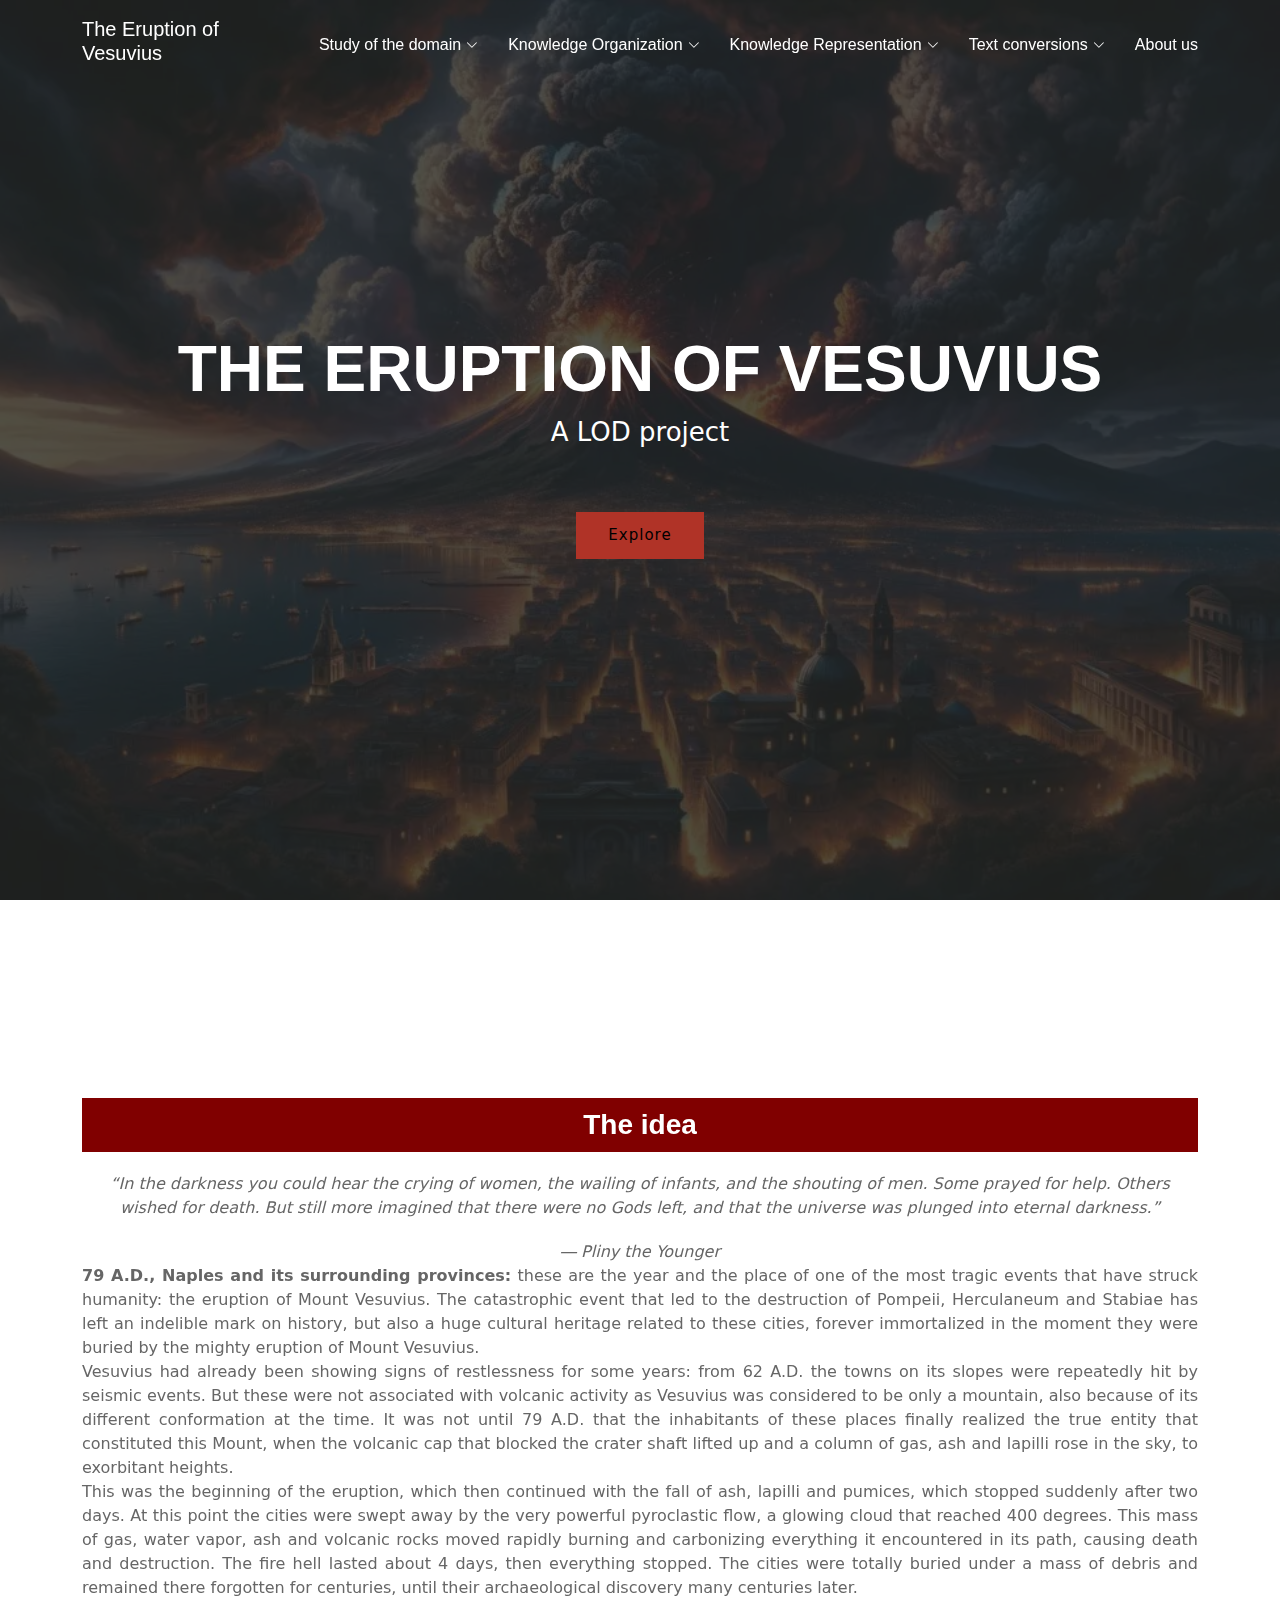
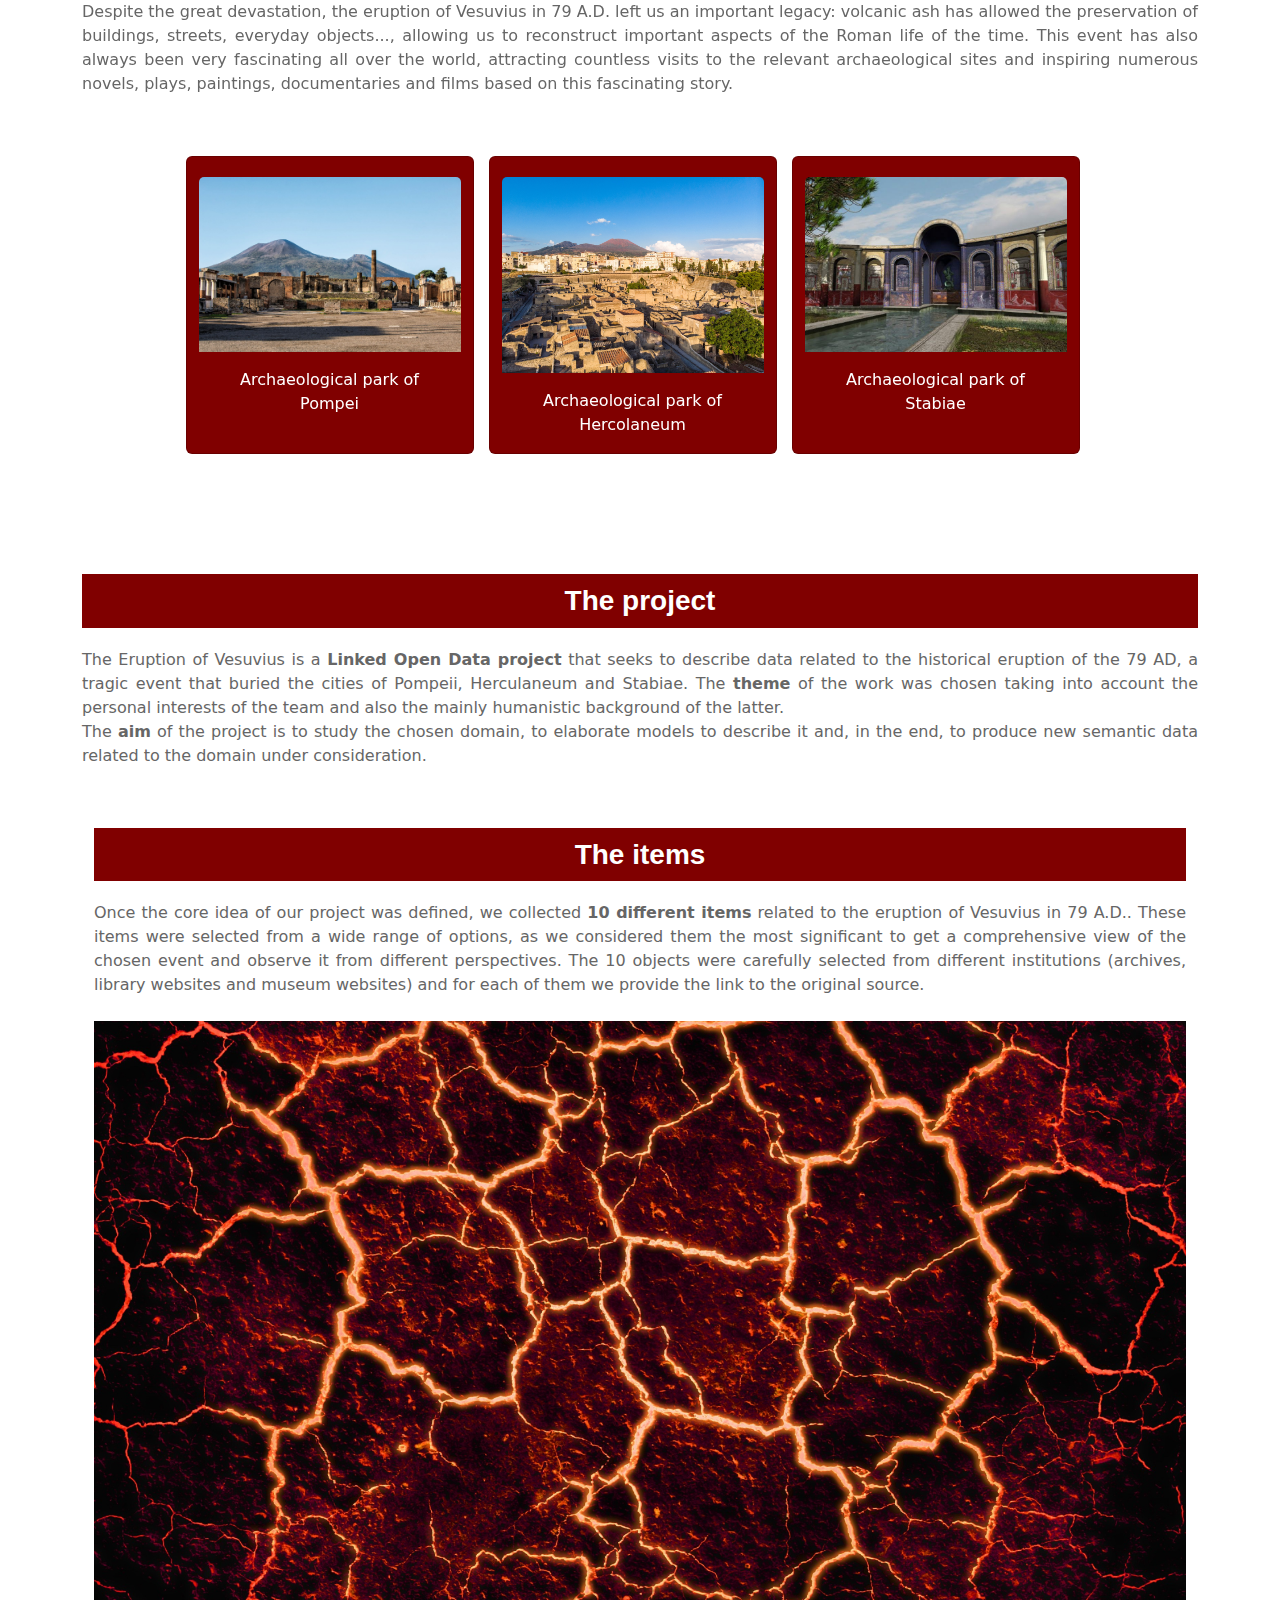
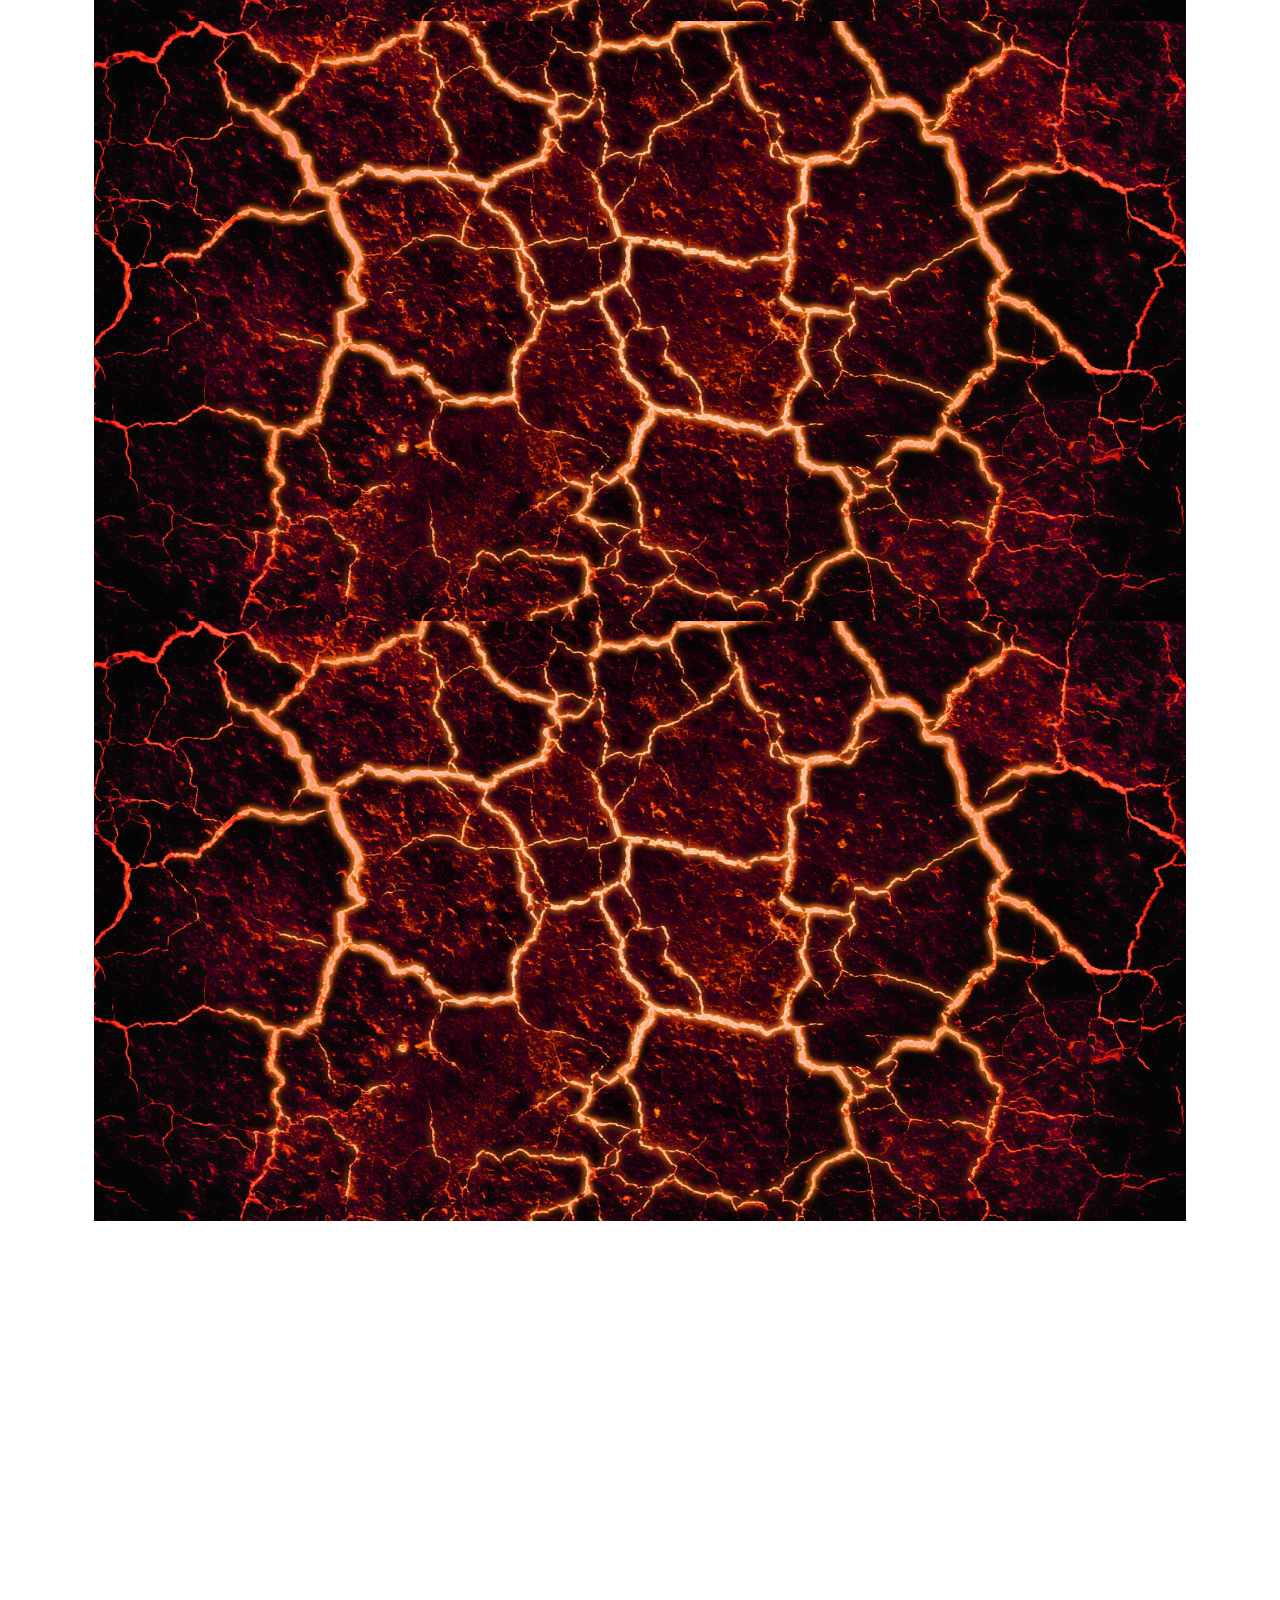
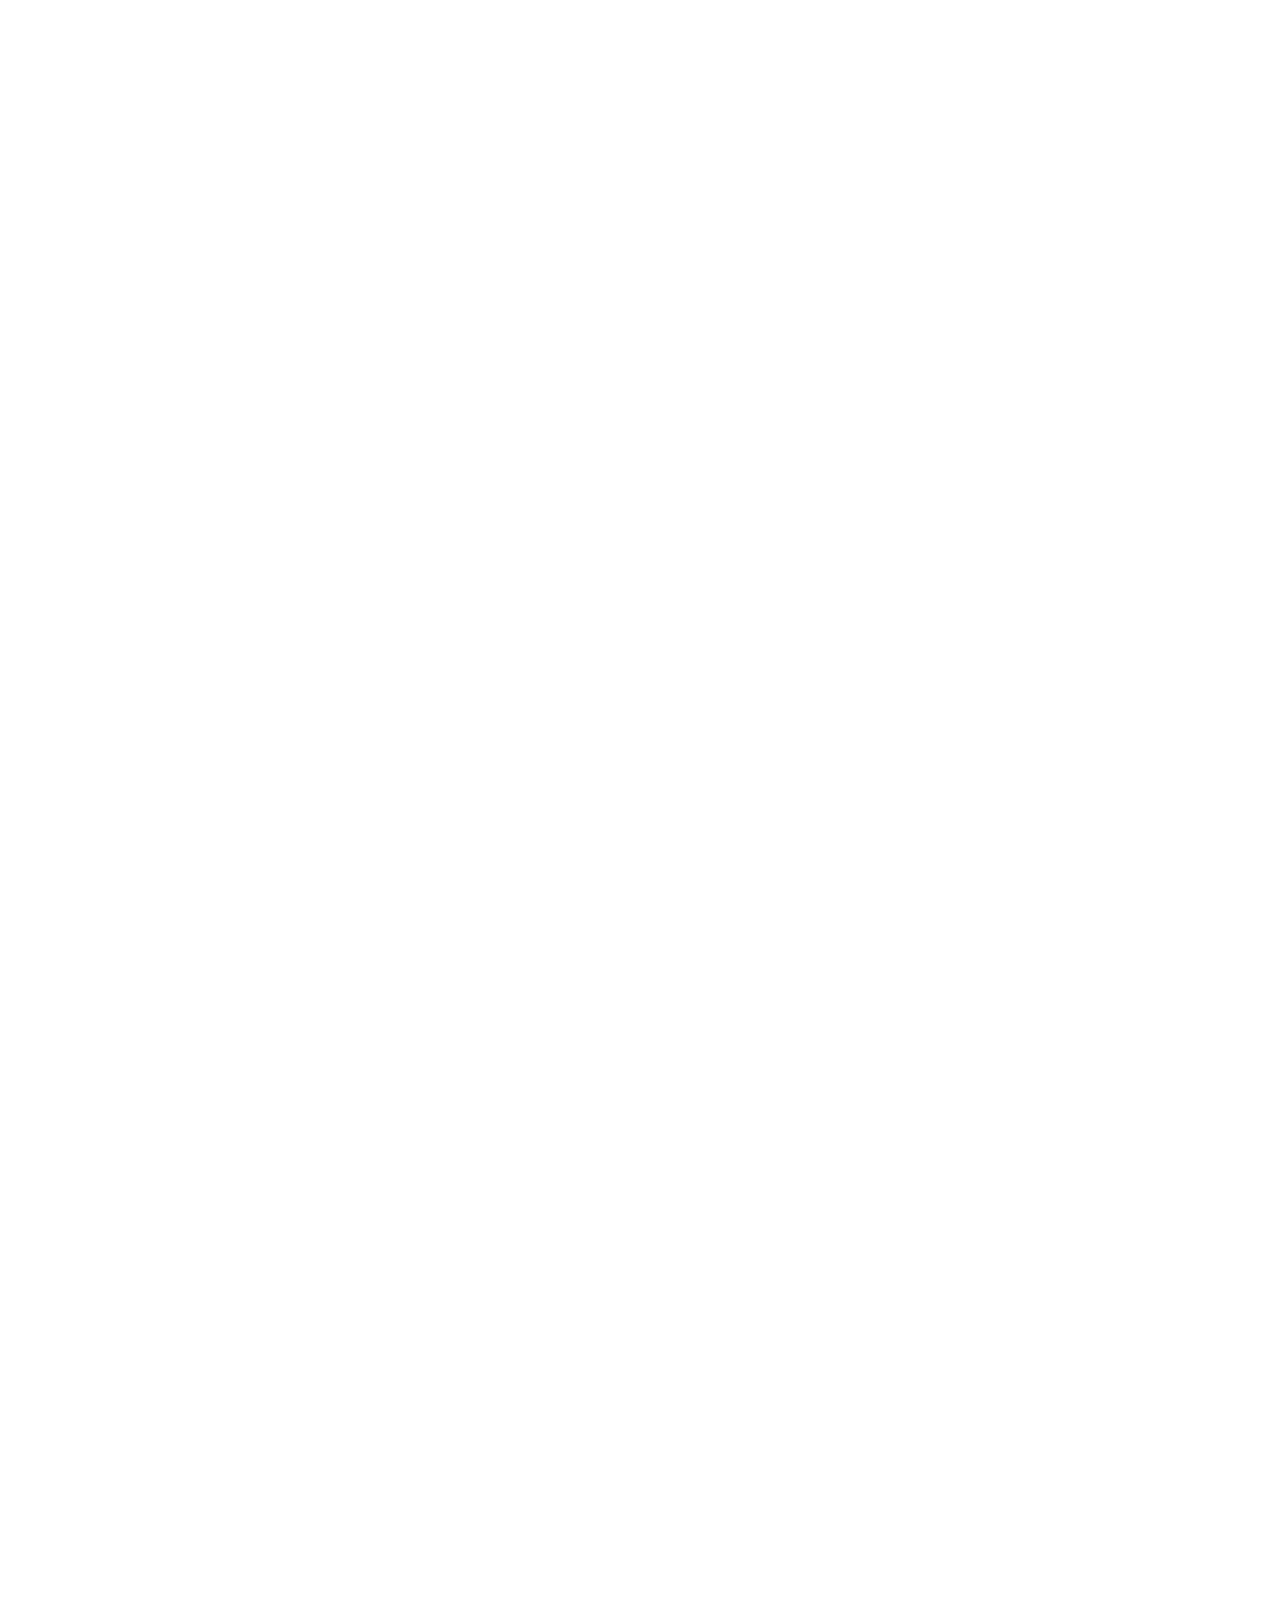
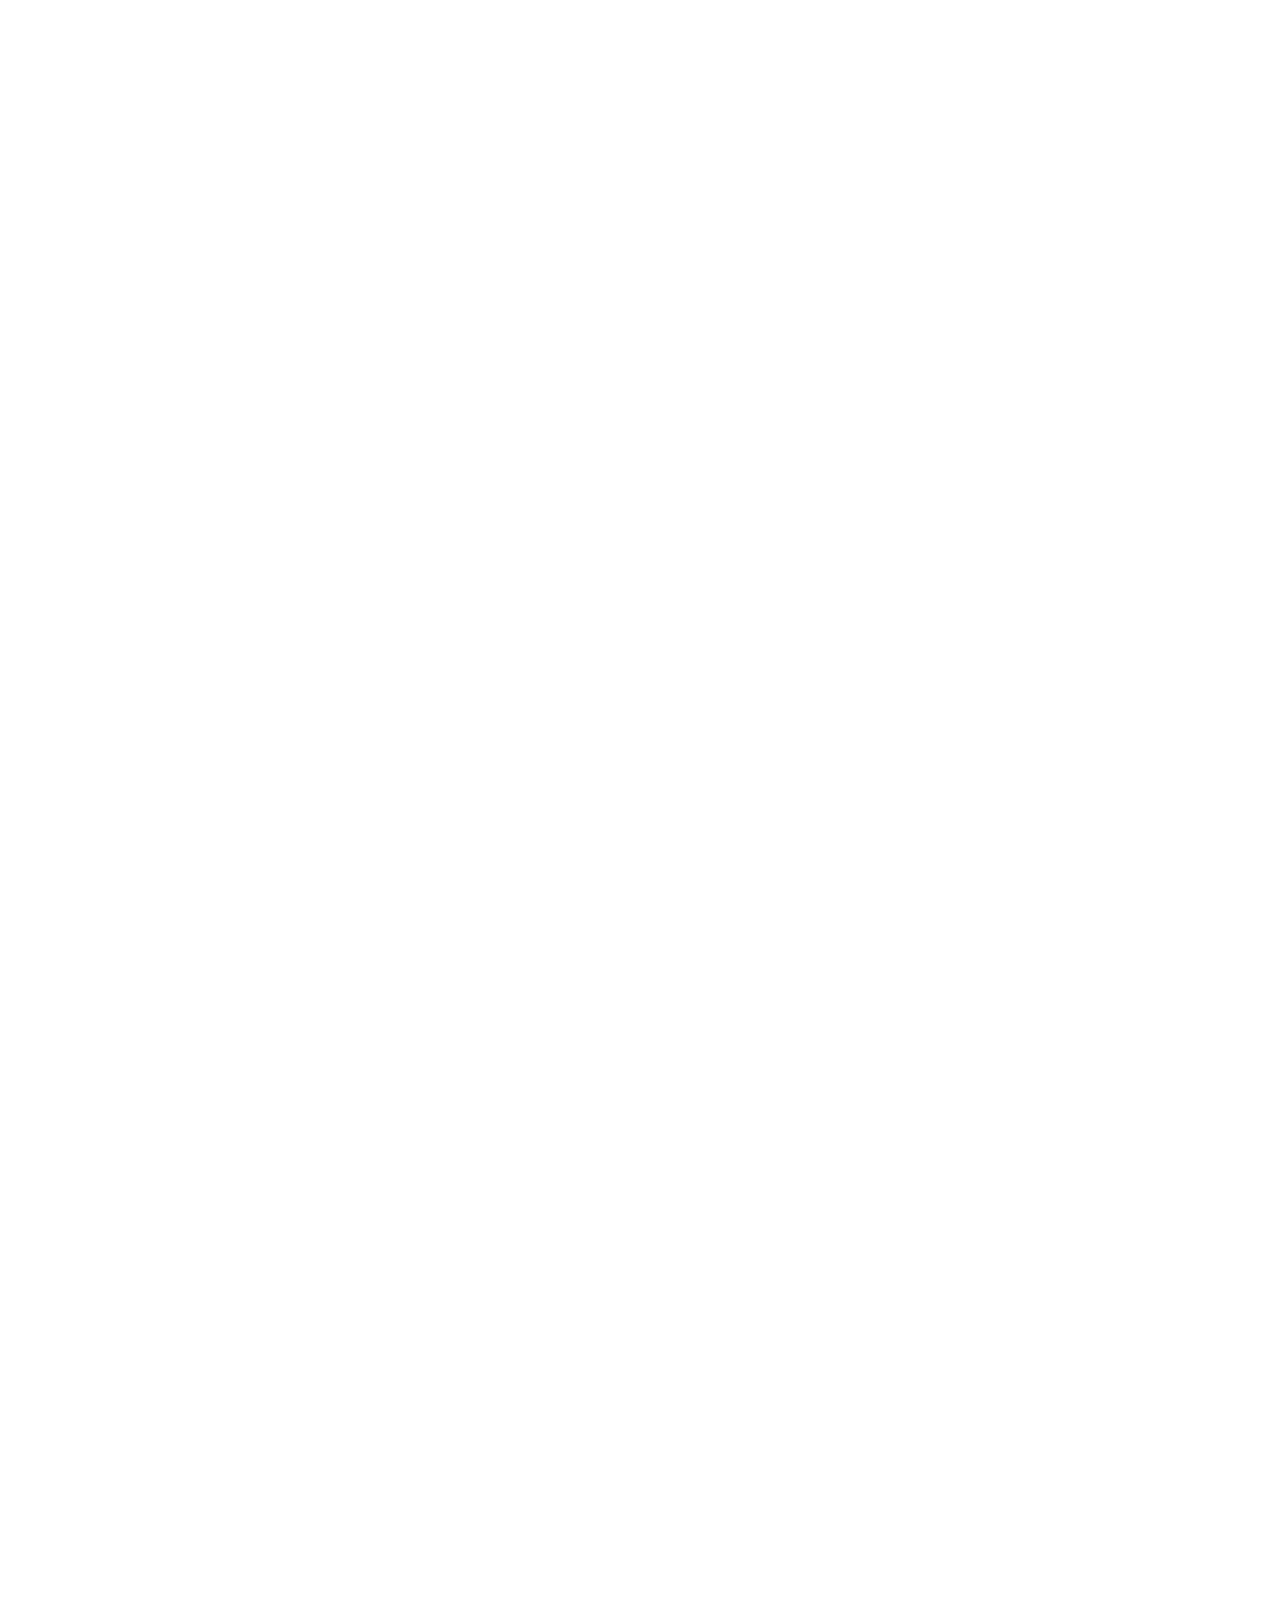
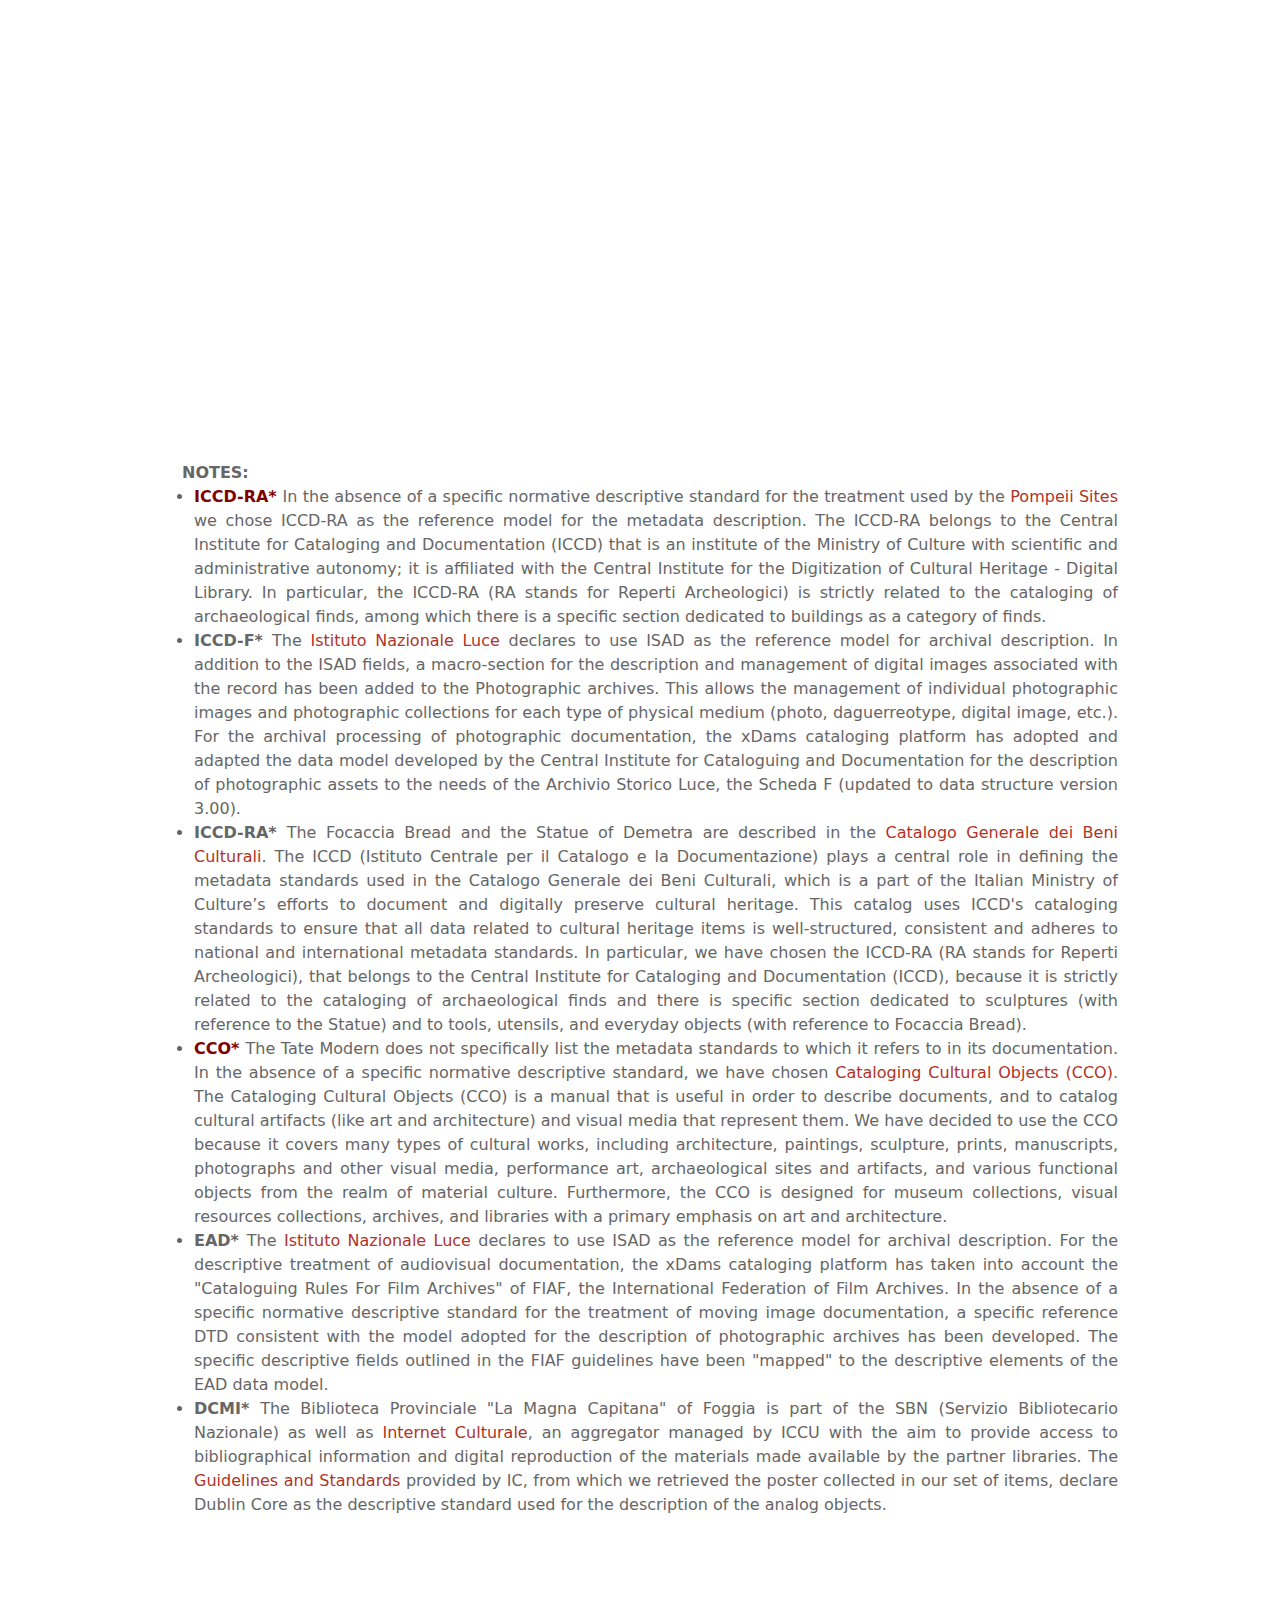
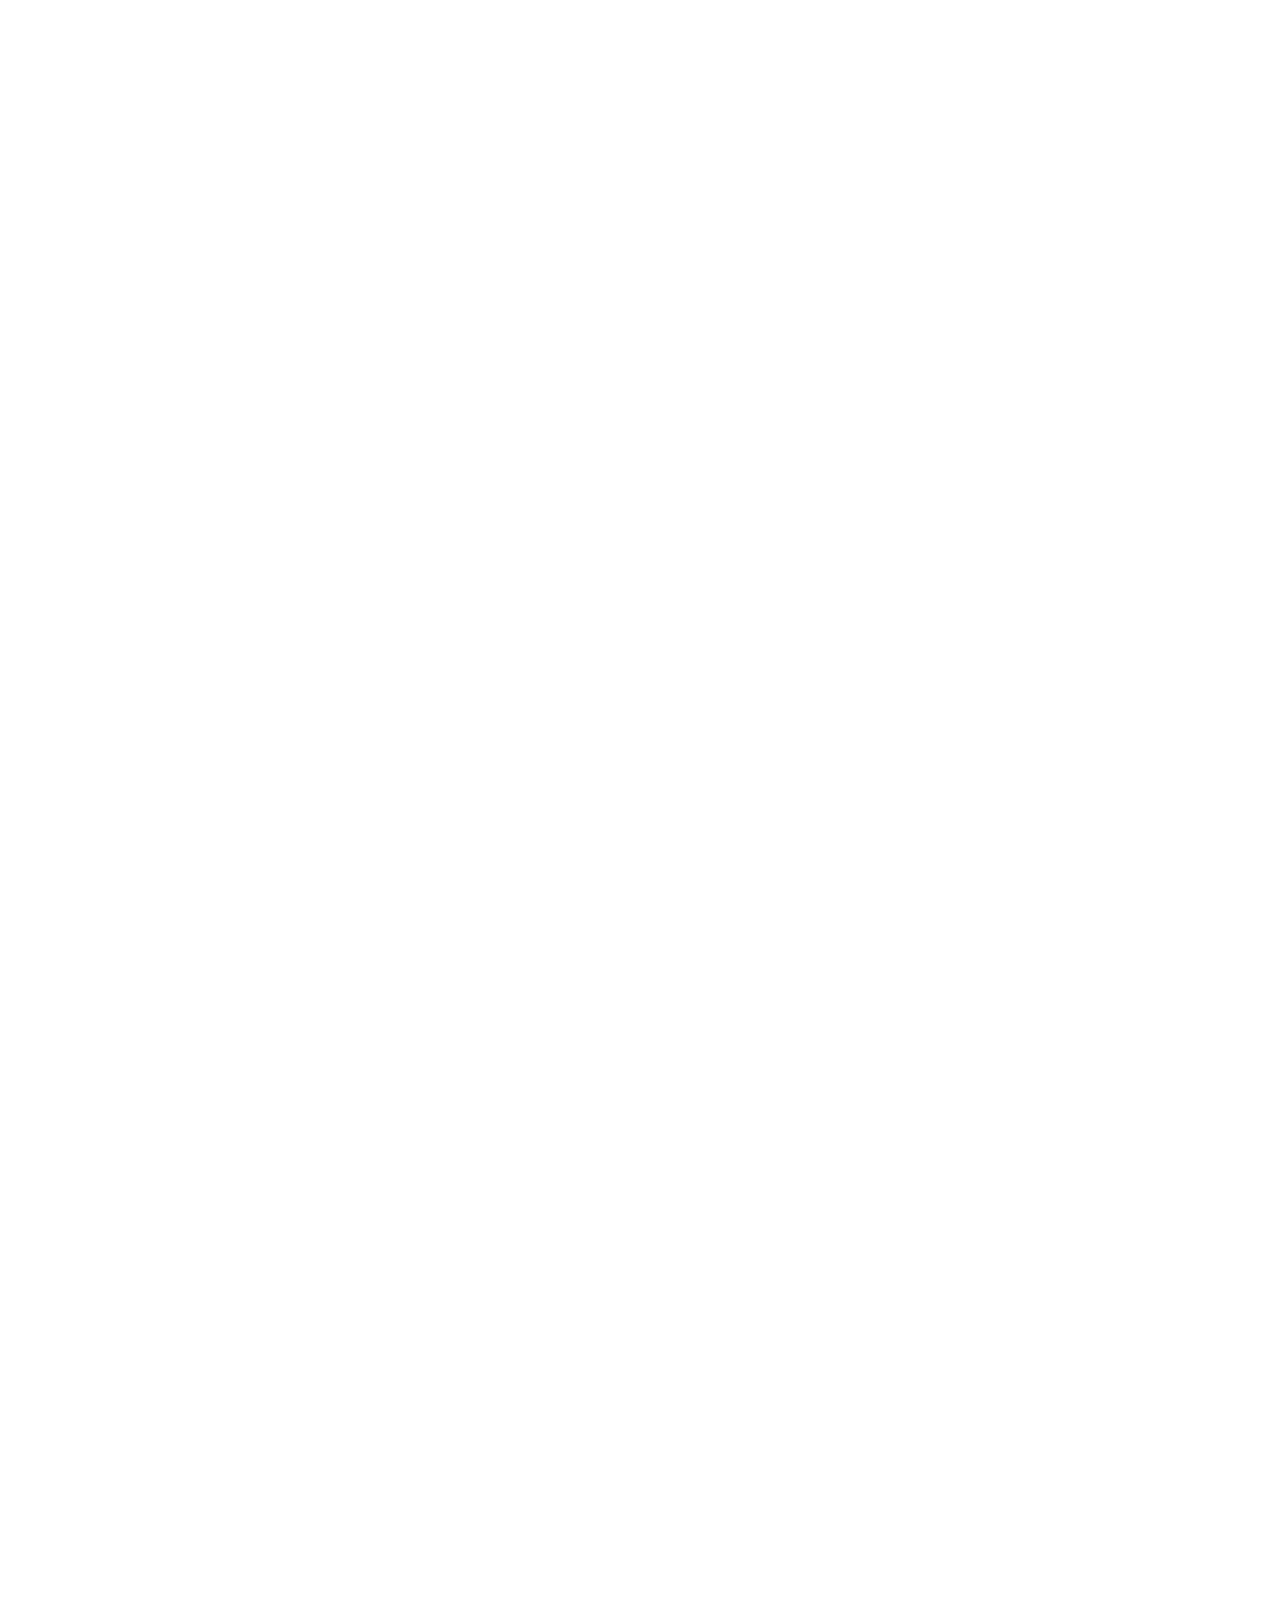
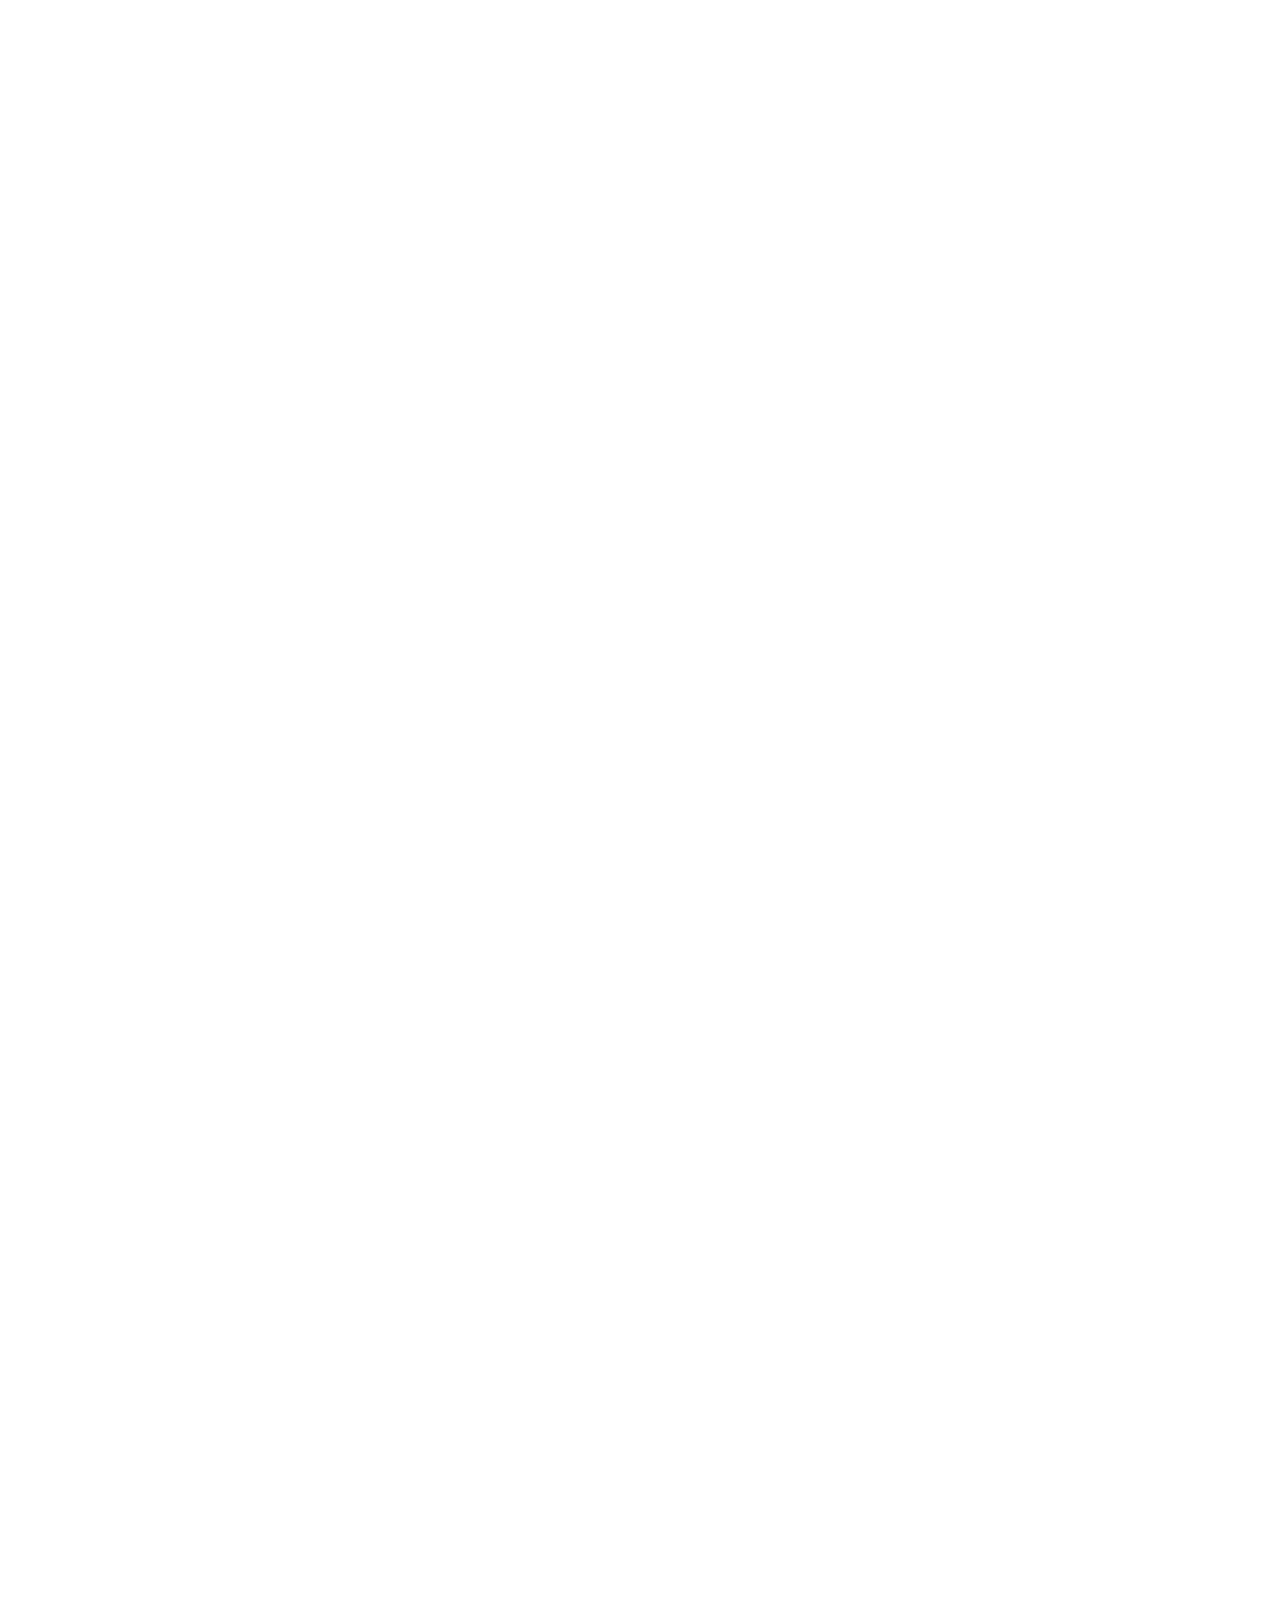
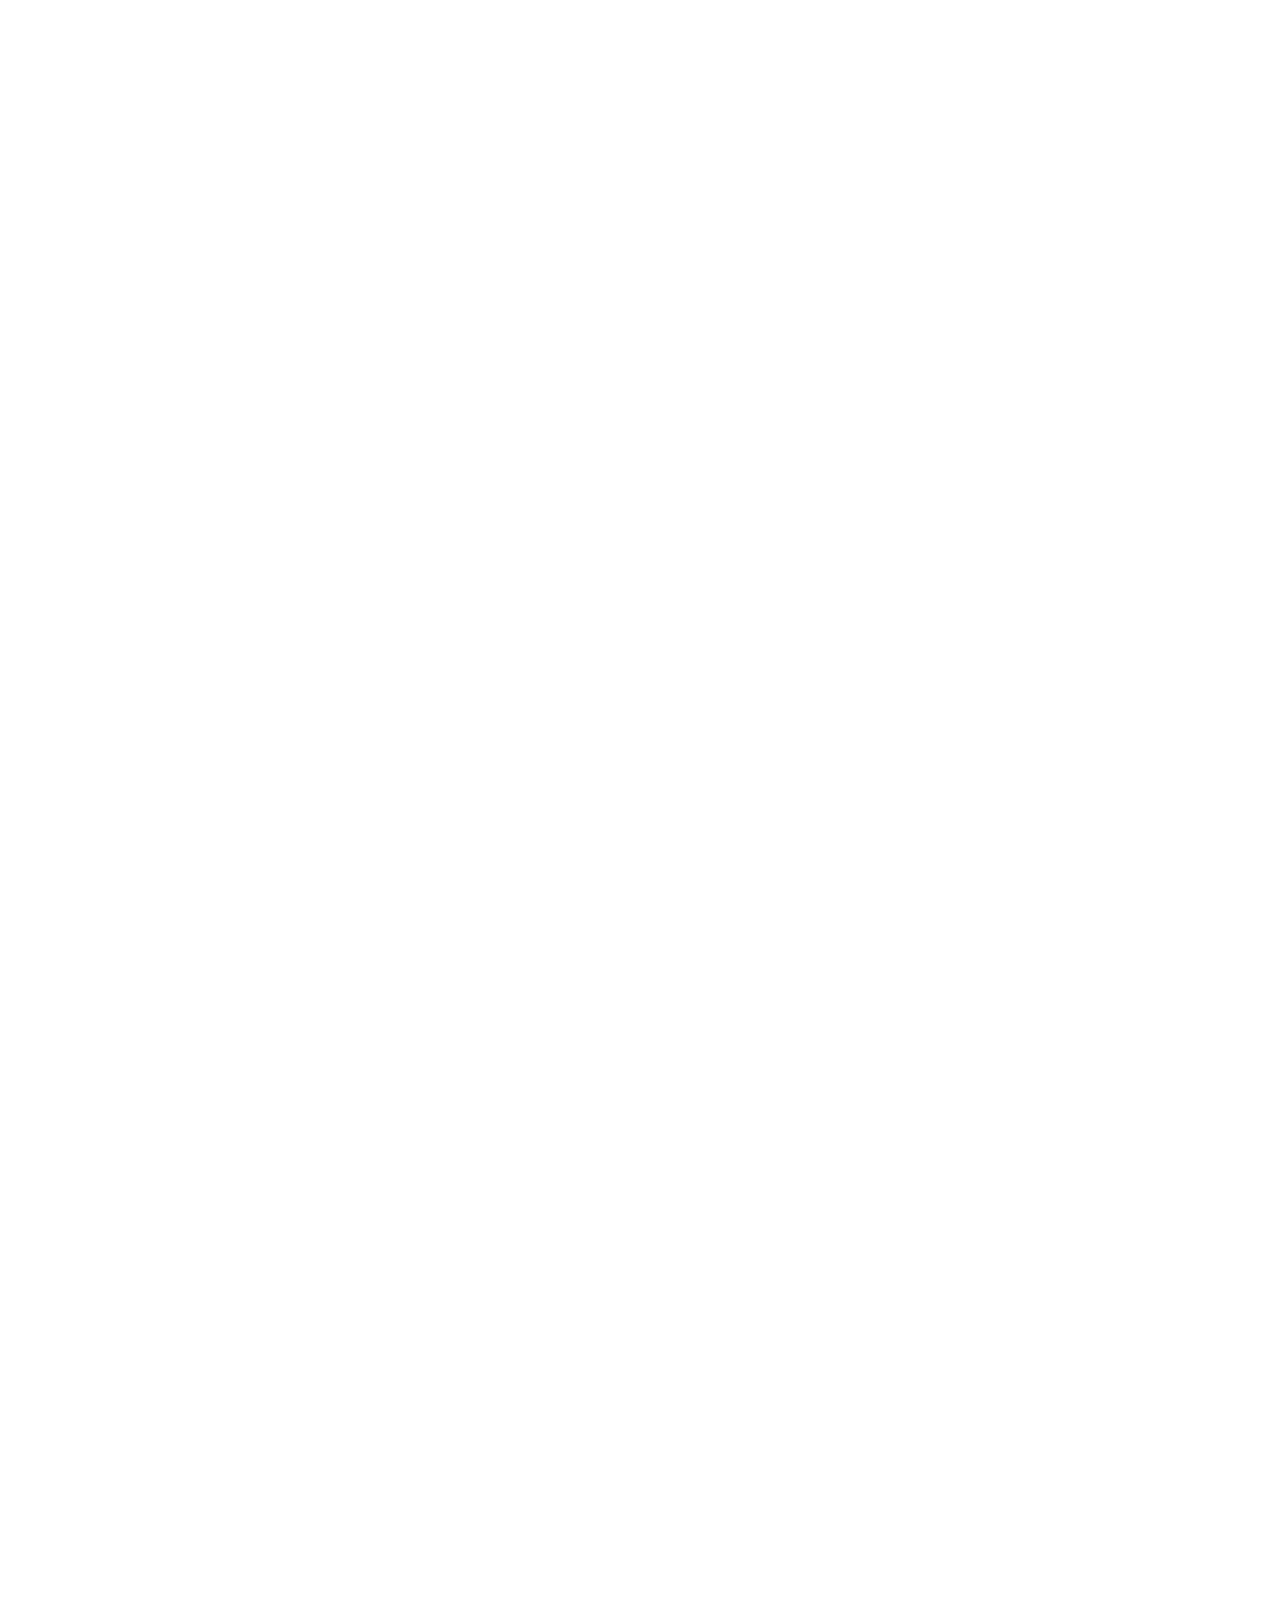
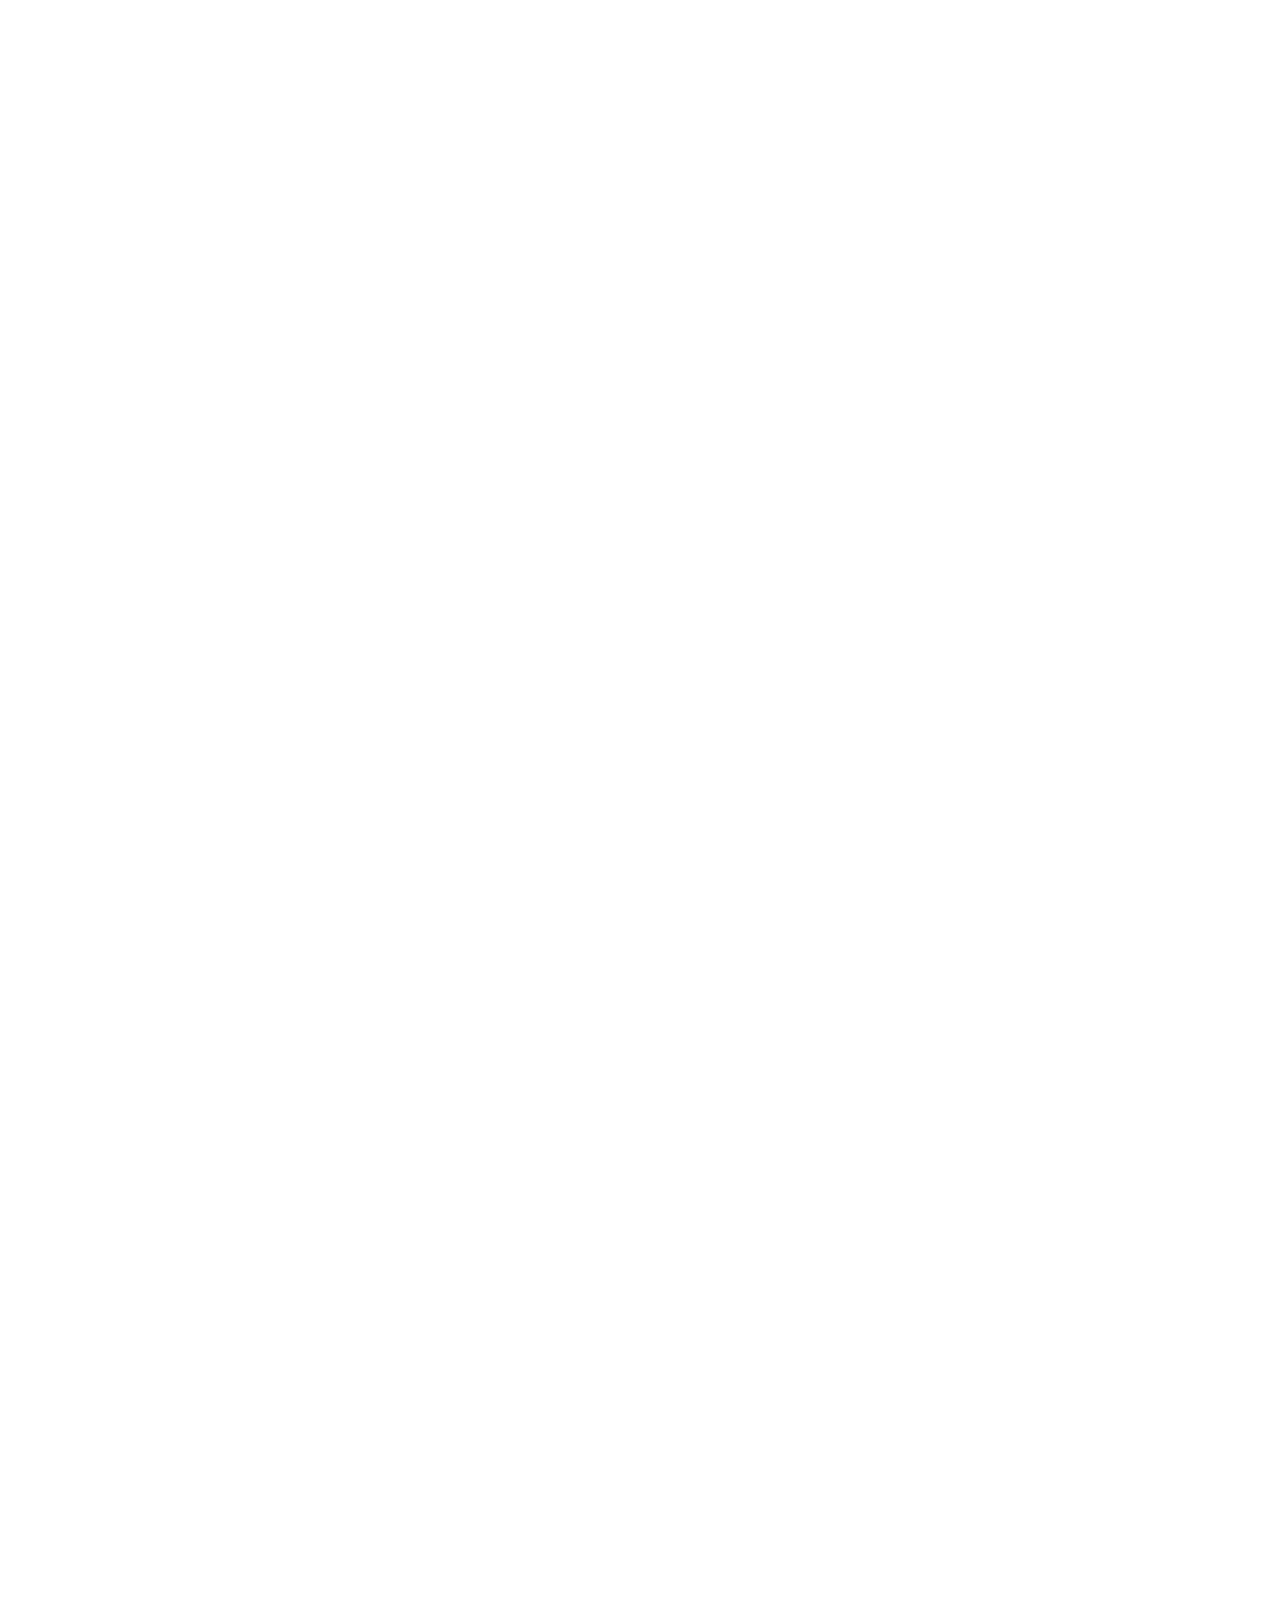
==== index.html @ 5dc84438 "sfondo" ====
<!DOCTYPE html>
<html lang="en">

<head>
  <meta charset="utf-8">
  <meta content="width=device-width, initial-scale=1.0" name="viewport">
  <title>Index - Imperial Bootstrap Template</title>
  <meta name="description" content="">
  <meta name="keywords" content="">

  <!-- Favicons -->
  <link href="bootstrap_template/assets/img/vapple-touch-icon.png" rel="icon">
  <link href="bootstrap_template/assets/img/vapple-touch-icon.png" rel="apple-touch-icon">

  <!-- Fonts -->
  <link href="https://fonts.googleapis.com" rel="preconnect">
  <link href="https://fonts.gstatic.com" rel="preconnect" crossorigin>
  <link rel="stylesheet" href="https://fonts.googleapis.com/css2?family=Material+Symbols+Outlined:opsz,wght,FILL,GRAD@20..48,100..700,0..1,-50..200" rel="stylesheet" />

  <!-- Includi qui Font Awesome -->
  <link rel="stylesheet" href="https://cdnjs.cloudflare.com/ajax/libs/font-awesome/5.15.3/css/all.min.css">

  <!-- Altri CSS o link che vuoi includere -->
  <link rel="stylesheet" href="styles.css">
  <!-- Vendor CSS Files -->
  <link href="bootstrap_template/assets/vendor/bootstrap/css/bootstrap.min.css" rel="stylesheet">
  <link href="bootstrap_template/assets/vendor/bootstrap-icons/bootstrap-icons.css" rel="stylesheet">
  <link href="bootstrap_template/assets/vendor/aos/aos.css" rel="stylesheet">
  <link href="bootstrap_template/assets/vendor/glightbox/css/glightbox.min.css" rel="stylesheet">
  <link href="bootstrap_template/assets/vendor/swiper/swiper-bundle.min.css" rel="stylesheet">

  <!-- Main CSS File -->
  <link href="bootstrap_template/assets/css/main.css" rel="stylesheet">

  <!-- =======================================================
  * Template Name: Imperial
  * Template URL: https://bootstrapmade.com/imperial-free-onepage-bootstrap-theme/
  * Updated: Aug 07 2024 with Bootstrap v5.3.3
  * Author: BootstrapMade.com
  * License: https://bootstrapmade.com/license/
  ======================================================== -->
</head>

<body class="index-page">

  <header id="header" class="header d-flex align-items-center fixed-top">
    <div class="container-fluid container-xl position-relative d-flex align-items-center justify-content-between">

      <a href="index.html" class="logo d-flex align-items-center">
        <!-- Uncomment the line below if you also wish to use an image logo -->
        <!-- <img src="assets/img/.png" alt="Logo eruption of Vesuvius"> -->
        <h5 class="sitename">The Eruption of Vesuvius</h5>
      </a>

      <nav id="navmenu" class="navmenu">
        <ul>
          <li class="dropdown"><a href="#about"><span id="studyofthedomain">Study of the domain</span> <i class="bi bi-chevron-down toggle-dropdown"></i></a>
            <ul>
              <li><a href="#theidea">The idea</a></li>
              <li><a href="#theproject">The project</a></li>
              <li><a href="#theitems">The items</a></li>
            </ul>
          </li>
          <li class="dropdown"><a href="#knowledge-organization"><span>Knowledge Organization</span> <i class="bi bi-chevron-down toggle-dropdown"></i></a>
            <ul>
              <li><a href="#our-legend">Conceptual map</a></li>
              <li><a href="#er-model">ER model</a></li>
              <li><a href="#metadata-analysis">Metadata analysis</a></li>
              <li><a href="#metadata-alignment">Metadata alignment</a></li>
              <li><a href="#theoretical-model">Theoretical model</a></li>
              <li><a href="#enhanced-er-model">Enhanced ER model</a></li>
              <li><a href="#conceptual-model">Conceptual model</a></li>
            </ul>
          </li>
          <li class="dropdown"><a href="#knowledge-representation-sec"><span>Knowledge Representation</span> <i class="bi bi-chevron-down toggle-dropdown"></i></a>
            <ul>
              <li><a href="#items-description">Items description</a></li>
              <li><a href="#rdf-production">RDF production</a></li>
              <li><a href="#rdf-visualization">RDF visualization</a></li>
            </ul>
          </li>
          <li class="dropdown"><a href="#text-conversions"><span>Text conversions</span> <i class="bi bi-chevron-down toggle-dropdown"></i></a>
            <ul>
              <li><a href="#xml-tei">XML/TEI</a></li>
              <li><a href="#xml-to-html">XML to HTML</a></li>
              <li><a href="#xml-to-rdf">XML to RDF</a></li>
            </ul>
          </li>
          <li><a href="#about-us">About us</a></li>
        </ul>
        <i class="mobile-nav-toggle d-xl-none bi bi-list"></i>
      </nav>

    </div>
  </header>

  <main class="main">

    <!-- Hero Section -->
    <section id="hero" class="hero section dark-background">

      <img src="bootstrap_template/assets\img\vesuviuseruption1.jpg" class="hero-bg" alt="" data-aos="fade-in">

      <div class="container text-center" data-aos="fade-up" data-aos-delay="100">
        <h2>THE ERUPTION OF VESUVIUS</h2>
        <p>A LOD project</p>
        <div>
          <a href="#about" class="cta-btn">Explore</a>
        </div>
      </div>

    </section><!-- /Hero Section -->

    <!-- About Section -->
    <section id="about" class="about section">

      <!-- Section Title -->
      <div class="container section-title" data-aos="fade-up" id="#studyofthedomain">
        <h2><b>STUDY OF THE DOMAIN</b></h2>
      </div><!-- End Section Title -->
      <!-- Section Title -->
      <div class="container section-title" id="theidea">
        <h3 style="background-color: #800000; color: white; padding: 10px; text-align: center;"> <b>The idea</b></h3>
        
        <!-- Citazione centrata con spazio rispetto al titolo -->
        <p style="text-align: center; margin-top: 20px; margin-bottom: 20px;">
          <i>“In the darkness you could hear the crying of women, the wailing of infants, and the shouting of men. Some prayed for help. Others wished for death. But still more imagined that there were no Gods left, and that the universe was plunged into eternal darkness.”</i>
        </p>
        <p style="text-align: center;"><i>― Pliny the Younger</i></p>
  
          <p style="text-align: justify;"><b>79 A.D., Naples and its surrounding provinces:</b> these are the year and the place of one of the most tragic events that have struck humanity: the eruption of Mount Vesuvius. The catastrophic event that led to the destruction of Pompeii, Herculaneum and Stabiae has left an indelible mark on history, but also a huge cultural heritage related to these cities, forever immortalized in the moment they were buried by the mighty eruption of Mount Vesuvius.</p>

          <p style="text-align: justify;">Vesuvius had already been showing signs of restlessness for some years: from 62 A.D. the towns on its slopes were repeatedly hit by seismic events. But these were not associated with volcanic activity as Vesuvius was considered to be only a mountain, also because of its different conformation at the time.
          It was not until 79 A.D. that the inhabitants of these places finally realized the true entity that constituted this Mount, when the volcanic cap that blocked the crater shaft lifted up and a column of gas, ash and lapilli rose in the sky, to exorbitant heights.</p>

          <p style="text-align: justify;">This was the beginning of the eruption, which then continued with the fall of ash, lapilli and pumices, which stopped suddenly after two days. At this point the cities were swept away by the very powerful pyroclastic flow, a glowing cloud that reached 400 degrees. 

          This mass of gas, water vapor, ash and volcanic rocks moved rapidly burning and carbonizing everything it encountered in its path, causing death and destruction.

          The fire hell lasted about 4 days, then everything stopped. The cities were totally buried under a mass of debris and remained there forgotten for centuries, until their archaeological discovery many centuries later.</p>

          <p style="text-align: justify;">Despite the great devastation, the eruption of Vesuvius in 79 A.D. left us an important legacy: volcanic ash has allowed the preservation of buildings, streets, everyday objects..., allowing us to reconstruct important aspects of the Roman life of the time. This event has also always been very fascinating all over the world, attracting countless visits to the relevant archaeological sites and inspiring numerous novels, plays, paintings, documentaries and films based on this fascinating story.
          </p>
      </div><!-- End Section Title -->


      <div class="container">

        <div class="row gy-4" style="justify-content: center;">

          <div class="card" style="width: 18rem; background-color: #800000; margin-right: 15px;">
            <img src="bootstrap_template/assets/img/Parco_archeologico_Pompei.jpg" class="card-img-top" alt="Archeological park of Pompei" style="margin-top: 20px; max-width: 300px;">
            <div class="card-body">
              <p class="card-text" style="text-align: center; color: white;">Archaeological park of Pompei</p>
            </div>
          </div><!-- End photo Borx-->

          <div class="card" style="width: 18rem; background-color: #800000; margin-right: 15px">
            <img src="bootstrap_template/assets/img/Parco_Archeologico_Ercolano.jpg" class="card-img-top" alt="Archeological park of Hercolaneum" style="margin-top: 20px; max-width: 300px;">
            <div class="card-body">
              <p class="card-text" style="text-align: center; color: white;">Archaeological park of Hercolaneum</p>
            </div>
          </div><!-- End photo Borx-->

          <div class="card" style="width: 18rem; background-color: #800000; margin-right: 15px">
            <img src="bootstrap_template/assets/img/Parco_Archeologico_Stabia.jpg" class="card-img-top" alt="Archeological park of Stabiae" style="margin-top: 20px; max-width: 300px;">
            <div class="card-body">
              <p class="card-text" style="text-align: center; color: white;">Archaeological park of Stabiae</p>
            </div>
          </div><!-- End photo Borx-->

        </div>

      </div>

    </section><!-- /Features Section -->

      <div class="container section-title" id="theproject">
        <h3 style="background-color: #800000; color: white; padding: 10px; text-align: center; margin-top: 60px; margin-bottom: 20px;"><b>The project</b></h3>
        <p style="text-align: justify;"> The  Eruption of Vesuvius is a <b>Linked Open Data project</b> that seeks to describe data related to the historical eruption of the 79 AD, a tragic event that buried the cities of Pompeii, Herculaneum and Stabiae. The <b>theme</b> of the work was chosen taking into account the personal interests of the team and also the mainly humanistic background of the latter.</p>
          <p style="text-align: justify;">The <b>aim</b> of the project is to study the chosen domain, to elaborate models to describe it and, in the end, to produce new semantic data related to the domain under consideration.</p>          
      
      <div class="container section-title" id="theitems">
        <style>#items {
          background-image: url('bootstrap_template/assets/img/LAVA.png');
          background-size: cover; /* Adatta l'immagine per coprire l'intera area */
          background-position: center; /* Centra l'immagine */
          background-repeat: no-repeat; /* Evita che l'immagine si ripeta */
          }</style>
        <h3 style="background-color: #800000; color: white; padding: 10px; text-align: center; margin-top: 60px; margin-bottom: 20px;"><b>The items</b></h3>
        <p style="text-align: justify;">Once the core idea of our project was defined, we collected <b>10 different items</b> related to the eruption of Vesuvius in 79 A.D.. 
          These items were selected from a wide range of options, as we considered them the most significant to get a comprehensive view of the chosen event and observe it from different perspectives. 
          The 10 objects were carefully selected from different institutions (archives, library websites and museum websites) and for each of them we provide the link to the original source.
        </p><br/>
        <div class="row gy-4">

          <div class="col-lg-6 order-1 order-lg-2" data-aos="fade-up" data-aos-delay="100">
            <!--<img src="assets/img/about.jpg" class="img-fluid" alt="">-->
          </div>

          <div class="col-lg-6 order-2 order-lg-1 content" data-aos="fade-up" data-aos-delay="200">
            <p class="fst-italic"></p>
          </div>
          
        </div>
        </section><!-- /Team Section -->
        <section id="items" class="team section">
    
          <div class="container">

            
            <div class="row gy-4">
          
              <div class="col-lg-3 col-md-6 d-flex align-items-stretch" data-aos="fade-up" data-aos-delay="100">
                <div class="team-member">
                  <div class="member-img">
                    <img src="bootstrap_template/assets/img/lamp.jpg" class="img-fluid" alt="">
                    <div class="social">
                      <a href="bootstrap_template/assets/img/lamp.jpg" title="Lamp" class="glightbox preview-link"><i class="bi bi-zoom-in"></i>Zoom</a>
                      <a href="https://www.britishmuseum.org/collection/object/G_2013-5021-2" title="More Details" class="details-link"><i class="bi bi-link-45deg">Source</i></a>
                    </div>
                  </div>
                  <div class="member-info">
                    <h4>Lamp</h4>
                    <span>This <b>lamp</b> was produced around 50-79 AD in Italy, in particular in the province of Naples in Campania. 
                      It’s a pottery lamp with crude ovolos around the discus, long, broad, plain nozzle with volutes. Despite the fact that the dull dark brown slip is almost all gone, it remains on nozzle and in ovolos.</span>
                  </div>
                </div>
              </div><!-- End Team Member -->
    
              <div class="col-lg-3 col-md-6 d-flex align-items-stretch" data-aos="fade-up" data-aos-delay="200">
                <div class="team-member">
                  <div class="member-img">
                    <img src="bootstrap_template/assets/img/novel.jpg" class="img-fluid" alt="">
                    <div class="social">
                      <a href="bootstrap_template/assets/img/novel.jpg" title="Last days of Pompeii - Novel" class="glightbox preview-link"><i class="bi bi-zoom-in"></i>Zoom</a>
                      <a href="https://llds.ling-phil.ox.ac.uk/llds/xmlui/handle/20.500.14106/2004 " title="More Details" class="details-link"><i class="bi bi-link-45deg"></i>Source</a>
                    </div>
                  </div>
                  <div class="member-info">
                    <h4>Novel</h4>
                    <span><b><i>The Last Days of Pompeii</i></b> is a novel written by Edward Bulwer Lytton in 1834.The events narrated in the novel take place in 79 AD and culminate in the eruption of Mount Vesuvius and the subsequent destruction of Pompeii. Bulwer-Lytton’s book was one of the most influential works devoted to the catastrophe that affected Pompeii and the surroundings cities and inspired many following works focused on the same topic.</span>
                  </div>
                </div>
              </div><!-- End Team Member -->
    
              <div class="col-lg-3 col-md-6 d-flex align-items-stretch" data-aos="fade-up" data-aos-delay="300">
                <div class="team-member">
                  <div class="member-img">
                    <img src="bootstrap_template/assets/img/map.jpg" class="img-fluid" alt="">
                    <div class="social">
                      <a href="bootstrap_template/assets/img/map.jpg" title="Excavation Map" class="glightbox preview-link"><i class="bi bi-zoom-in"></i>Zoom</a>
                      <a href="https://gallica.bnf.fr/ark:/12148/btv1b53102734v" title="More Details" class="details-link"><i class="bi bi-link-45deg"></i>Source</a>
                    </div>
                  </div>
                  <div class="member-info">
                    <h4>Map</h4>
                    <span>The <b><i>Tabula Coloniae. Veneriae Corneliae Pompeis</i></b> is a really suggestive excavation map realized in the 1861. It represents all the parts of the ancient city of Pompeii that were brought to light at that time by archaeological excavations and that constitute the Archaeological Park. The map presents inscriptions in latin and information about the criteria that were used for its realization.</span>
                  </div>
                </div>
              </div><!-- End Team Member -->
              
              <div class="col-lg-3 col-md-6 d-flex align-items-stretch" data-aos="fade-up" data-aos-delay="400">
                <div class="team-member">
                  <div class="member-img">
                    <img src="bootstrap_template/assets/img/painting.jpg" class="img-fluid" alt="">
                    <div class="social">
                      <a href="bootstrap_template/assets/img/painting.jpg" title="The destruction of Pompeii and Hercolaneum - Painting" class="glightbox preview-link"><i class="bi bi-zoom-in"></i>Zoom</a>
                      <a href="https://www.tate.org.uk/art/artworks/martin-the-destruction-of-pompeii-and-herculaneum-n00793" title="More Details" class="details-link"><i class="bi bi-link-45deg"></i>Source</a>
                    </div>
                  </div>
                  <div class="member-info">
                    <h4>Painting</h4>
                    <span>The <b><i>Destruction of Pompeii and Herculaneum</i></b> is an oil painting on canvas made by John Martin that was exhibited for the first time at the Egyptian Hall in Piccadilly, London in 1822.  It shows the disaster that famously beset the cities of Pompeii and Herculaneum when the volcano Mount Vesuvius erupted. It shows a multitude of fleeing survivors struggling onto dry land from the point of view of the shores of the town of Stabiae.</span>
                  </div>
                </div>
              </div><!-- End Team Member -->
    
            </div>
    
          </div>
    
        </section><!-- /Team Section -->

        <section id="items" class="team section">
    
          <div class="container">
    
            <div class="row gy-4">
    
              <div class="col-lg-3 col-md-6 d-flex align-items-stretch" data-aos="fade-up" data-aos-delay="100">
                <div class="team-member">
                  <div class="member-img">
                    <img src="bootstrap_template/assets/img/focaccia.jpg" class="img-fluid" alt="">
                    <div class="social">
                      <a href="bootstrap_template/assets/img/focaccia.jpg" title="Focaccia Bread" class="glightbox preview-link"><i class="bi bi-zoom-in"></i>Zoom</a>
                      <a href="https://catalogo.beniculturali.it/detail/ArchaeologicalProperty/1500001327" title="More Details" class="details-link"><i class="bi bi-link-45deg"></i>Source</a>
                    </div>
                  </div>
                  <div class="member-info">
                    <h4>Focaccia</h4>
                    <span>The <b><i>focaccia bread</i></b> in six cloves is an organic object found in the archaeological site of Heruclaneum, buried by the vesuvius eruption of 79 AD.. It’s a suggestive find that allows us to understand a little part of the romans daily food habits. This is the most canonical form in which bread was produced and baked at that time: a round loaf, slightly crushed, with radial incisions on the back that allowed to break the bread into squares or slices more easily.</span>
                  </div>
                </div>
              </div><!-- End Team Member -->
    
              <div class="col-lg-3 col-md-6 d-flex align-items-stretch" data-aos="fade-up" data-aos-delay="200">
                <div class="team-member">
                  <div class="member-img">
                    <img src="bootstrap_template/assets/img/documentary.jpg" class="img-fluid" alt="">
                    <div class="social">
                      <a href="bootstrap_template/assets/img/documentary.jpg" title="Pompei negli scavi vecchi e nuovi - Documentary" class="glightbox preview-link"><i class="bi bi-zoom-in"></i>Zoom</a>
                      <a href="https://patrimonio.archivioluce.com/luce-web/detail/IL3000051829/1/pompei-negli-scavi-vecchi-e-nuovi.html?startPage=60&jsonVal=%7B%22jsonVal%22:%7B%22query%22:[%22pompei%22],%22fieldDate%22:%22dataNormal%22,%22_perPage%22:20,%22archiveType_string%22:[%22xDamsCineLuce%22" title="More Details" class="details-link"><i class="bi bi-link-45deg"></i>Source</a>
                    </div>
                  </div>
                  <div class="member-info">
                    <h4>Documentary</h4>
                    <span><b><i>Pompei negli scavi vecchi e nuovi</i></b> is a silent black and white documentary realized between 1924 and 1931. The documentary presents a detailed tour of the archaeological remains of the city of Pompeii. The first part of the documentary focuses in particular  on the four styles of wall decoration, while the second part  focuses on the most famous and representative places of the archaeological area of Pompeii.</span>
                  </div>
                </div>
              </div><!-- End Team Member -->
    
              <div class="col-lg-3 col-md-6 d-flex align-items-stretch" data-aos="fade-up" data-aos-delay="300">
                <div class="team-member">
                  <div class="member-img">
                    <img src="bootstrap_template/assets/img/statue1.jpg" class="img-fluid" alt="">
                    <div class="social">
                      <a href="bootstrap_template/assets/img/statue.jpg" title="Demetra Statue" class="glightbox preview-link"><i class="bi bi-zoom-in"></i>Zoom</a>
                      <a href="https://catalogo.beniculturali.it/detail/ArchaeologicalProperty/1500543373" title="More Details" class="details-link"><i class="bi bi-link-45deg"></i>Source</a>
                    </div>
                  </div>
                  <div class="member-info">
                    <h4>Statue</h4>
                    <span>The <b><i>statue of Demetra</i></b> is an example of the statuary of the 400 BC, buried in the Vesuvius Eruption of the 79 AD and found in the archaeological excavations held in Herculaneum. The statue, slightly larger than real, represents a female figure standing dressed in a sleeveless peplum, tied on the shoulders and tightened at the waist by a belt. </span>
                  </div>
                </div>
              </div><!-- End Team Member -->
              
              <div class="col-lg-3 col-md-6 d-flex align-items-stretch" data-aos="fade-up" data-aos-delay="300">
                <div class="team-member">
                  <div class="member-img">
                    <img src="bootstrap_template/assets/img/poster.jpg" class="img-fluid" alt="">
                    <div class="social">
                      <a href="bootstrap_template/assets/img/poster.jpg" title="Gli ultimi giorni di Pompei-Poster" class="glightbox preview-link"><i class="bi bi-zoom-in"></i>Zoom</a>
                      <a href="https://www.internetculturale.it/it/16/search/detail?id=oai%3Awww.internetculturale.sbn.it%2FTeca%3A20%3ANT0000%3AFOG657138&mode=all&teca=MagTeca+-+ICCU" title="More Details" class="details-link"><i class="bi bi-link-45deg"></i>Source</a>
                    </div>
                  </div>
                  <div class="member-info">
                    <h4>Poster</h4>
                    <span>The poster <b><i>Gli ultimi giorni di Pompei</i></b> belongs to the collection of  film posters from the post-war period to the 1970s. It’s a meaningful representation of the film for which it was made, containing all the main elements to identify it: from the names of the major contributors, to the definition of the background with a classic representation of the Roman world, also with the representation of the Vesuvius eruption, main event narrated in the movie.</span>
                  </div>
                </div>
              </div><!-- End Team Member -->
    
            </div>
    
          </div>
    
        </section><!-- /Team Section -->
         <section id="items" class="team section">
    
          <div class="container">
    
            <div class="row gy-4">
    
              <div class="col-lg-3 col-md-6 d-flex align-items-stretch" data-aos="fade-up" data-aos-delay="100">
                <div class="team-member">
                  <div class="member-img">
                    <img src="bootstrap_template/assets/img/houseofthevettii.jpg" class="img-fluid" alt="">
                    <div class="social">
                      <a href="bootstrap_template/assets/img/houseofthevettii.jpg" title="The House of the Vettii" class="glightbox preview-link"><i class="bi bi-zoom-in"></i>Zoom</a>
                      <a href="https://open.pompeiisites.org/" title="More Details" class="details-link"><i class="bi bi-link-45deg"></i>Source</a>
                    </div>
                  </div>
                  <div class="member-info">
                    <h4>Domus</h4>
                    <span>The <b><i>House of the Vettii</i></b> is a domus located in the Archaeological Park of Pompeii and preserved by the Vesuvius eruption of 79 AD. The house is one of the largest  and richest villas of the ancient roman city, placed under the protection of Priapus, god of prosperity. The house is a typical domus house for its structure, with the exception of the tablinum, which is not included. Its careful excavation has preserved almost all of the wall frescos, realized in the Pompeian Fourth Style.</span>
                  </div>
                </div>
              </div><!-- End Team Member -->
    
              <div class="col-lg-3 col-md-6 d-flex align-items-stretch" data-aos="fade-up" data-aos-delay="200">
                <div class="team-member">
                  <div class="member-img">
                    <img src="bootstrap_template/assets/img/photo.jpeg" class="img-fluid" alt="">
                    <div class="social">
                      <a href="bootstrap_template/assets/img/photo.jpeg" title="Product 3" class="glightbox preview-link"><i class="bi bi-zoom-in"></i>Zoom</a>
                      <a href="https://patrimonio.archivioluce.com/luce-web/detail/IL0000033640/14/pompei-scavi-vecchi-e-nuovi.html?indexPhoto=3&startPage=0&jsonVal=%7B%22jsonVal%22%3A%7B%22query%22%3A%5B%22apollo+pompei%22%5D%2C%22fieldDate%22%3A%22dataNormal%22%2C%22_perPage%22%3A20%2C%22archiveType_string%22%3A%5B%22xDamsPhotoLuce%22%5D%7D%7D&jsonVal=%7B%22jsonVal%22:%7B%22query%22:[%22apollo%20pompei%22],%22fieldDate%22:%22dataNormal%22,%22_perPage%22:20,%22archiveType_string%22:[%22xDamsPhotoLuce%22" title="More Details" class="details-link"><i class="bi bi-link-45deg"></i>Source</a>
                    </div>
                  </div>
                  <div class="member-info">
                    <h4>Photo</h4>
                    <span>The <b><i>Photo of the sanctuary of Apollo</i></b> is a shot taken in 1929 that immortalizes the beauty of the archaeological temple of Apollo, from an evocative perspective that includes the surviving colonnade of the four-porch, the statue of the god Apollo and the remains of the podium. In addition, in the background you can see Mount Vesuvius in all its magnificence, like a key part of the scenario.</span>
                  </div>
                </div>
              </div><!-- End Team Member -->
    
            </div>
    
          </div>
    
        </section><!-- /Team Section -->

      </div>

    </section><!-- /About Section -->

    <!-- Services Section -->
    <section id="services" class="services section light-background">

      <!-- Section Title -->
      <div class="container section-title ko-section-title" data-aos="fade-up" id="knowledge-organization">
        <h2 style="color: black;">KNOWLEDGE ORGANIZATION</h2>
        <p style="color: black;">The <b>knowledge organization process</b> represents the first part of our project: here we describe the acquired data and represent them through different models, increasing the abstraction level step by step. 
        </p>
      </div><!-- End Section Title -->
      
      <div class="container">

        <div class="row gy-4">

          <div class="col-lg-4 col-md-6 service-item d-flex" data-aos="fade-up" data-aos-delay="100">
            <div class="icon flex-shrink-0"><i class="bi bi-lightbulb"></i></div>
            <div>
              <h4 class="title"><a href="#our-legend" class="stretched-link" style="color:black;">Conceptual map</a></h4>
            </div>
          </div>
          <!-- End Service Item -->

          <div class="col-lg-4 col-md-6 service-item d-flex" data-aos="fade-up" data-aos-delay="200">
            <div class="icon flex-shrink-0"><i class="bi bi-bounding-box"></i></div>
            <div>
              <h4 class="title"><a href="#er-model" class="stretched-link" style="color:black;">ER model</a></h4>
            </div>
          </div><!-- End Service Item -->

          <div class="col-lg-4 col-md-6 service-item d-flex" data-aos="fade-up" data-aos-delay="300">
            <div class="icon flex-shrink-0"><i class="bi bi-card-checklist"></i></div>
            <div>
              <h4 class="title"><a href="#metadata-analysis" class="stretched-link" style="color:black;">Metadata analysis</a></h4>
            </div>
          </div><!-- End Service Item -->

          <div class="col-lg-4 col-md-6 service-item d-flex" data-aos="fade-up" data-aos-delay="400">
            <div class="icon flex-shrink-0"><i class="bi bi-table"></i></div>
            <div>
              <h4 class="title"><a href="#metadata-alignment" class="stretched-link" style="color:black;">Metadata alignment</a></h4>
            </div>
          </div><!-- End Service Item -->

          <div class="col-lg-4 col-md-6 service-item d-flex" data-aos="fade-up" data-aos-delay="500">
            <div class="icon flex-shrink-0"><i class="bi bi-gear"></i></i></div>
            <div>
              <h4 class="title"><a href="#theoretical-model" class="stretched-link" style="color:black;">Theoretical model</a></h4>
            </div>
          </div><!-- End Service Item -->

          <div class="col-lg-4 col-md-6 service-item d-flex" data-aos="fade-up" data-aos-delay="600">
            <div class="icon flex-shrink-0"><i class="bi bi-stars"></i></div>
            <div>
              <h4 class="title"><a href="#enhanced-er-model" class="stretched-link" style="color:black;">Enhanced ER-model</a></h4>
            </div>
          </div><!-- End Service Item -->

          <div class="col-lg-4 col-md-6 service-item d-flex" data-aos="fade-up" data-aos-delay="600">
            <div class="icon flex-shrink-0"><i class="bi bi-diagram-3"></i></div>
            <div>
              <h4 class="title"><a href="#conceptual-model" class="stretched-link" style="color:black; justif">Conceptual model</a></h4>
            </div>
          </div><!-- End Service Item -->

        </div>

      </div>

    </section><!-- /Services Section -->
    
    <section id="portfolio" class="portfolio section">

      <!-- Section Title -->
      <div class="container section-title ko-section-title" data-aos="fade-up" id="our-legend">
        <h3 style="background-color: #800000; color: white; padding: 10px; text-align: center; margin-top: 60px; margin-bottom: 20px;"><b>Conceptual map</b></h3>
        <p style="text-align: justify;">The initial phase of knowledge organization corresponds to the production of the <b>conceptual map</b>, in order to visualize all the items and the connection between them and the main event of the Vesuvius eruption. Moreover, to make our core idea clearer, we have chosen to insert additional elements to the conceptual model.
          We then created the following legend to make our maps more readable.</p>
      </div><!-- End Section Title -->
    </section>

      <div class="container">

        <div class="isotope-layout" data-default-filter="*" data-layout="masonry" data-sort="original-order">

          <div class="row gy-4 isotope-container" data-aos="fade-up" data-aos-delay="200">

            <div class="col-lg-4 col-md-6 portfolio-item map-item isotope-item">
              <img src="bootstrap_template/assets/img/maps/OUR CORE IDEA_page-0001.jpg" class="img-fluid map-img" alt="Our legend" style="width: 50%; height: auto; justify-content: center;">
              <div class="portfolio-info">
      

                <a href="bootstrap_template/assets/img/maps/OUR CORE IDEA_page-0001.jpg" title="Our legend" data-gallery="portfolio-gallery-app" class="glightbox preview-link map">
                  <i class="bi bi-zoom-in" style="text-align: center;">Zoom image</i>
                </a>

              </div>
            </div><!-- End Portfolio Item -->
          </div><!-- End Portfolio Container -->

        </div>

      </div> 

   
    
      <div class="container">

        <div class="isotope-layout" data-default-filter="*" data-layout="masonry" data-sort="original-order">

          <div class="row gy-4 isotope-container" data-aos="fade-up" data-aos-delay="200">
           

            <div class="col-lg-4 col-md-6 portfolio-item map-item isotope-item">
              <img src="bootstrap_template/assets/img/maps/CONCEPTUAL MAP 6_page-0001-2.jpg" class="img-fluid map-img" alt="Conceptual map">
              <div class="portfolio-info">

              
                <a href="bootstrap_template/assets/img/maps/CONCEPTUAL MAP 6_page-0001-2.jpg" title="Conceptual map" data-gallery="portfolio-gallery-app" class="glightbox preview-link map">
                  <i class="bi bi-zoom-in" style="text-align: center;">Zoom image</i>
                </a>
              </div>
            </div><!-- End Portfolio Item -->

          </div><!-- End Portfolio Container -->


        </div>

      </div>
     


    <section id="portfolio" class="portfolio section">

      <!-- Section Title -->
      <div class="container section-title  ko-section-title" data-aos="fade-up" id="er-model">
        <h3 style="background-color: #800000; color: white; padding: 10px; text-align: center; margin-top: 60px; margin-bottom: 20px;"><b>E/R model</b></h3>
        <p style="text-align: justify; color: black;">The conceptual map is then translated into an <b>E/R Model</b>, a map that shows the abstract entities that characterize the scenario (people, places, dates and subject/concepts) and the relations between them.</p>
      </div><!-- End Section Title -->
    </section>

      <div class="container">

        <div class="isotope-layout" data-default-filter="*" data-layout="masonry" data-sort="original-order">

          <div class="row gy-4 isotope-container" data-aos="fade-up" data-aos-delay="200">

            <div class="col-lg-4 col-md-6 portfolio-item map-item isotope-item">
              <img src="bootstrap_template/assets/img/maps/ER MODEL 6-3_page-0001.jpg" class="img-fluid map-img" alt="ER model">
              <div class="portfolio-info">
                
                <a href="bootstrap_template/assets/img/maps/ER MODEL 6-3_page-0001.jpg" title="ER model" data-gallery="portfolio-gallery-app" class="glightbox preview-link map">
                  <i class="bi bi-zoom-in" style="text-align: center;">Zoom image</i>
                </a>
              </div>
            </div><!-- End Portfolio Item -->
          </div><!-- End Portfolio Container -->

      </div>

      </div>


    <section id="portfolio" class="portfolio section">

      <!-- Section Title -->
      <div class="container section-title  ko-section-title" data-aos="fade-up" id="metadata-analysis">
        <h3 style="background-color: #800000; color: white; padding: 10px; text-align: center; margin-top: 60px; margin-bottom: 20px;"><b>Metadata analysis</b></h3>
        <p style="text-align: justify;">The <b>metadata analysis</b> is conducted by identifying which metadata standards are used by the institutions for describing the chosen items. For doing that, we returned back to the institutions of reference and we got, when available, the declaration of the used standards. When this kind of information was not available, we decided to adopt a metadata standard that we considered suitable for the specific provider and explained our choices in the notes below the table.</p>
      </div><!-- End Section Title -->

      <div class="container">

        <div class="isotope-layout" data-default-filter="*" data-layout="masonry" data-sort="original-order">

          <div class="row gy-4 isotope-container" data-aos="fade-up" data-aos-delay="200">

            <div class="col-lg-4 col-md-6 portfolio-item map-item isotope-item">
              <style>
                .table {
                  width: 100%;
                  border-collapse: collapse;
                  margin-bottom: 20px;
                }
                
                .table th, .table td {
                  border: 2px solid #800000; /* Bordeaux */
                  padding: 10px;
                  text-align: left;
                }
              
                .table th {
                  background-color: #800000; /* Bordeaux */
                  color: white;
                  font-weight: bold;
                }
              
                .table td {
                  background-color: #f5f5f5;
                }
              
                .table tr:nth-child(even) {
                  background-color: #f9f9f9;
                }
              
                .table th {
                  font-size: 16px;
                }
              </style>
              
              <table class="table">
              <table class="table">
                <tr style="background-color: #800000 !important; color: white !important;">
                  <th>Item</th>
                  <th>Type</th>
                  <th>Provider</th>
                  <th>Metadata standards</th>
                </tr>
                <tr><td>Lamp</td>
                  <td>Object</td>
                  <td>British Museum</td>
                  <td>CIDOC-CRM</td></tr>
                <tr><td>House of the Vettii</td>
                  <td>Building</td>
                  <td>Archeological Park of Pompeii</td>
                  <td style="color: #800000;">ICCD-RA*</td></tr>
                <tr><td>Sanctuary of Apollo</td>
                  <td>Photograph</td>
                  <td>Archivio Fotografico Istituto Nazionale Luce</td>
                  <td>ICCD-F*</td></tr>
                <tr><td>Excavation map</td>
                  <td>Map</td>
                  <td>Bibliothéque Nationale de France</td>
                  <td>DCMI</td></tr>
                <tr><td>Focaccia</td>
                  <td>Organic object</td>
                  <td>Archeological Park of Herculaneum (through Catalogo Generale dei Beni Culturali)</td>
                  <td>ICCD-RA*</td></tr>
                <tr><td>Demetra statue</td>
                  <td>Statue</td>
                  <td>Archeological Park of Herculaneum (through Catalogo Generale dei Beni Culturali)</td>
                  <td>ICCD-RA*</td></tr>
                <tr><td>The Destruction of Pompeii and Herculaneum</td>
                  <td>Painting</td>
                  <td>Tate Modern</td>
                  <td style="color: #800000;">CCO*</td></tr>
                <tr><td>Pompei negli scavi vecchi e nuovi</td>
                  <td>Documentary</td>
                  <td>Archivio Cinematografico Istituto Nazionale Luce</td>
                  <td>EAD*</td></tr>
                <tr><td>Gli ultimi giorni di Pompei</td>
                  <td>Poster</td>
                  <td>Biblioteca Provinciale "La Magna Capitana" di Foggia (through Internet Culturale)</td>
                  <td>DCMI*</td></tr>
                <tr><td>The Last Days of Pompeii</td>
                  <td>Book</td>
                  <td>Oxford Text Archive</td>
                  <td>DCMI</td></tr>
              </table>
              
            </div><!-- End Portfolio Item -->
          </div><!-- End Portfolio Container -->

        </div>

      </div>

      <p style="text-align: justify; margin-left: 100px;"><b>NOTES:</b></p>
          <p><ul style="text-align: justify; margin-left: 80px; margin-right: 80px;">
            <li><b style="color: #800000;">ICCD-RA* </b> In the absence of a specific normative descriptive standard for the treatment used by the <a href="https://open.pompeiisites.org/" target="_blank">Pompeii Sites</a> we chose ICCD-RA as the reference model for the metadata description. The ICCD-RA belongs to the Central Institute for Cataloging and Documentation (ICCD) that is an institute of the Ministry of Culture with scientific and administrative autonomy; it is affiliated with the Central Institute for the Digitization of Cultural Heritage - Digital Library. In particular, the ICCD-RA (RA stands for Reperti Archeologici) is strictly related to the cataloging of archaeological finds, among which there is a specific section dedicated to buildings as a category of finds.</li>
          <li><b>ICCD-F* </b> The <a href="https://www.archivioluce.com/catalogazione/" target="_blank">Istituto Nazionale Luce</a> declares to use ISAD as the reference model for archival description. In addition to the ISAD fields, a macro-section for the description and management of digital images associated with the record has been added to the Photographic archives. This allows the management of individual photographic images and photographic collections for each type of physical medium (photo, daguerreotype, digital image, etc.). For the archival processing of photographic documentation, the xDams cataloging platform has adopted and adapted the data model developed by the Central Institute for Cataloguing and Documentation for the description of photographic assets to the needs of the Archivio Storico Luce, the Scheda F (updated to data structure version 3.00).</li>
          <li><b>ICCD-RA* </b> The Focaccia Bread and the Statue of Demetra are described in the <a href="https://catalogo.beniculturali.it/" target="_blank">Catalogo Generale dei Beni Culturali</a>. The ICCD (Istituto Centrale per il Catalogo e la Documentazione) plays a central role in defining the metadata standards used in the Catalogo Generale dei Beni Culturali, which is a part of the Italian Ministry of Culture’s efforts to document and digitally preserve cultural heritage. This catalog uses ICCD's cataloging standards to ensure that all data related to cultural heritage items is well-structured, consistent and adheres to national and international metadata standards. In particular, we have chosen the ICCD-RA (RA stands for Reperti Archeologici), that belongs to the Central Institute for Cataloging and Documentation (ICCD), because it is strictly related to the cataloging of archaeological finds and there is specific section dedicated to sculptures (with reference to the Statue) and to tools, utensils, and everyday objects (with reference to Focaccia Bread).</li>
          <li><b style="color: #800000;">CCO* </b> The Tate Modern does not specifically list the metadata standards to which it refers to in its documentation. In the absence of a specific normative descriptive standard, we have chosen <a href="https://www.vraweb.org/cco" target="_blank"> Cataloging Cultural Objects (CCO)</a>. The Cataloging Cultural Objects (CCO) is a manual that is useful in order to describe documents, and to catalog cultural artifacts (like art and architecture) and visual media that represent them. We have decided to use the CCO because it covers many types of cultural works, including architecture, paintings, sculpture, prints, manuscripts, photographs and other visual media, performance art, archaeological sites and artifacts, and various functional objects from the realm of material culture. Furthermore, the CCO is designed for museum collections, visual resources collections, archives, and libraries with a primary emphasis on art and architecture.</li>
          <li><b>EAD* </b>The <a href="https://www.archivioluce.com/catalogazione/" target="_blank">Istituto Nazionale Luce</a> declares to use ISAD as the reference model for archival description. For the descriptive treatment of audiovisual documentation, the xDams cataloging platform has taken into account the "Cataloguing Rules For Film Archives" of FIAF, the International Federation of Film Archives. In the absence of a specific normative descriptive standard for the treatment of moving image documentation, a specific reference DTD consistent with the model adopted for the description of photographic archives has been developed. The specific descriptive fields outlined in the FIAF guidelines have been "mapped" to the descriptive elements of the EAD data model.</li>
          <li><b>DCMI* </b>The Biblioteca Provinciale "La Magna Capitana" of Foggia is part of the SBN (Servizio Bibliotecario Nazionale) as well as <a href="https://www.internetculturale.it/" target="_blank">Internet Culturale</a>, an aggregator managed by ICCU with the aim to provide access to bibliographical information and digital reproduction of the materials made available by the partner libraries. The <a href="https://www.internetculturale.it/getFile.php?id=44397" target="_blank">Guidelines and Standards</a> provided by IC, from which we retrieved the poster collected in our set of items, declare Dublin Core as the descriptive standard used for the description of the analog objects.</li>
        </ul></p>
        



    </section><!-- /Portfolio Section -->

    <section id="portfolio" class="portfolio section">

      <!-- Section Title -->
      <div class="container section-title  ko-section-title" data-aos="fade-up" id="metadata-alignment">
        <h3 style="background-color: #800000; color: white; padding: 10px; text-align: center; margin-top: 60px; margin-bottom: 20px;" id="#metadata-alignment"><b>Metadata alignment</b></h3>
        <p style="text-align: justify;">After analyzing the metadata standards provided by the institutions for our chosen items, we proceeded with the <b>metadata alignment</b>. This step consists in mapping and comparing metadata properties to address information related to people, places, dates and subjects/concepts.
          Missing correspondences are identified by the symbol “/”.
          </p>
      </div><!-- End Section Title -->

       
      <div class="container">

        <div class="isotope-layout" data-layout="masonry" data-sort="original-order" data-default-filter=".who">

          <ul class="portfolio-filters isotope-filters" data-aos="fade-up" data-aos-delay="100">
            <li data-filter=".who" class="filter-active">Who</li>
            <li data-filter=".what">What</li>
            <li data-filter=".where">Where</li>
            <li data-filter=".when">When</li>
          </ul><!-- End Portfolio Filters -->

          <div class="row gy-4 isotope-container" data-aos="fade-up" data-aos-delay="200">

            <div class="col-lg-4 col-md-6 portfolio-item map-item isotope-item who">
              <table class="table">
                <tr><th>Property</th>
                <th>Dublin Core</th>
                <th>ICCD-F</th>
                <th>ICCD-RA</th>
                <th>EAD</th>
                <th>CCO</th>
                <th>CIDOC-CRM</th></tr>
                <tr><td>Creator</td>
                <td>dcterms:creator</td>
                <td>AUT, AUTN</td>
                <td>AUTS, AUTN</td>
                <td>&#60;author&#62; <br>
                  (in &#60;eadheader&#62;) 
                  &#60;name&#62;
                  &#60;origination&#62;
                  &#60;persname&#62;
                  &#60;origination&#62;
                  &#60;corpname&#62;
                  &#60;famname&#62;
                  (in &#60;archdesc&#62;)
                </td>
                <td>Creator Display</td>
                <td>E12 Production
                  E7 Activity
                  E65 Creation
                  E21 Person
                  E39 Actor
                  E74 Group
                  E67 Birth
                  E69 Death</td>
                </tr>
                <tr><td>Contributor</td>
                <td>dcterms:contributor</td>
                <td>/</td>
                <td>/</td>
                <td>&#60;author&#62; <br>
                  (in &#60;eadheader&#62;)
                  &#60;sponsor&#62; <br>
                  (in &#60;eadheader&#62; and<br>
                  &#60;frontmatter&#62;)
                  &#60;origination&#62;
                  &#60;persname&#62;
                  &#60;origination&#62;
                  &#60;corpname&#62;
                  &#60;origination&#62;
                  &#60;famname&#62; <br>
                  (in &#60;archdesc&#62;)
                </td>
                <td>Person_Corp_Rels_Subject.
                  person.corp.number
                </td>
                <td>/</td></tr>
                <tr><td>Production company
                  Creator description
                </td>
                <td>dcterms:description
                  dcterms:contributor
                </td>
                <td>/</td>
                <td>/</td>
                <td>/</td>
                <td>/</td>
                <td>/</td></tr>
                <tr><td>Publisher</td>
                <td>dcterms:publisher</td>
                <td>/</td>
                <td>/</td>
                <td>&#60;publisher&#62;</td>
                <td>/</td>
                <td>/</td></tr>
              </table>
              </div>
            
              <div class="col-lg-4 col-md-6 portfolio-item map-item isotope-item what">
                <table class="table">
                  <tr><th>Property</th>
                    <th>Dublin Core</th>
                    <th>ICCD-F</th>
                    <th>ICCD-RA</th>
                    <th>EAD</th>
                    <th>CCO</th>
                    <th>CIDOC-CRM</th></tr>
                  <tr><td>Title</td>
                  <td>dcterms:title</td>
                  <td>SGL-Titolo SGLT-Titolo proprio</td>
                  <td>SGTT-Titolo</td>
                  <td>&#60;title&#62;</td>
                  <td>Title</td>
                  <td>E35_Title</td></tr>
                  <tr><td>Type</td>
                  <td>dcterms:type</td>
                  <td>FTAP-Tipo</td>
                  <td>OGTT-Tipologia</td>
                  <td>&#60;genreform&#62;</td>
                  <td>Work
                    Type
                    Description</td>
                  <td>E55_Type
                    P2_has_type (is_type_of)
                  </td></tr>
                  <tr><td>Medium (material or physical carrier)</td>
                  <td>dcterms:medium</td>
                  <td>MTC-Materia e tecnica</td>
                  <td>MTC-Materia e tecnica</td>
                  <td>&#60;physdesc&#62;
                    &#60;physfacet&#62;
                  </td>
                  <td>Materials and tecniques display
                    Materials
                    Material Type Technique
                  </td>
                  <td>E57_Material
                    P45_consists of
                    P32_used general_technique
                    P33_used_specific_technique
                    </td></tr>
                  <tr><td>Collection (a related resource)</td>
                  <td>dcterms:relation</td>
                  <td>LDC-Collocazione specifica
                    LDCM-Denominazione raccolta
                  </td>
                  <td>CLS-Categoria-classe e produzione
                    LDCM-Denominazione raccolta
                  </td>
                  <td>/</td>
                  <td>Class</td>
                  <td>E78_Curated_Holding</td></tr>
                  <tr><td>Event</td>
                  <td>/</td>
                  <td>/</td>
                  <td>RSER-Tipo relazione (in RSE-Relazioni dirette)</td>
                  <td>&#60;event&#62;</td>
                  <td>/</td>
                  <td>E5_Event</td></tr>
                  <tr><td>Function</td>
                  <td>dcterms:description</td>
                  <td>/</td>
                  <td>/</td>
                  <td>&#60;function&#62;</td>
                  <td>Work
                    Type
                  </td>
                  <td>P19_was_intended_use_of (was made for)
                    P101_had_as_general_use (was use of)
                    </td></tr>
                  <tr><td>Size</td>
                  <td>dcterms:extent</td>
                  <td>MIS-Misure 
                    MISU-Unità
                    MISA-Altezza 
                    MISL-Larghezza
                    MISS-Spessore 
                    MISD-Diametro
                  </td>
                  <td>MIS-Misure
                    MISU-Unità
                    MISL-Larghezza
                    MISD-Diametro
                    MISN-Lunghezza 
                    MISS-Spessore 
                    FTAF-Formato
                  </td>
                  <td>&#60;physdesc&#62;
                    &#60;dimensions&#62; <br>
                    (in &#60;archdesc&#62;)
                  </td>
                  <td>
                    Measurements 
                    Unit of Measurement
                    Extent
                    Height and Width
                    Shape
                    Weight
                    Volume and Area
                    Size
                    </td>
                  <td>E54_Dimension
                    E16_Measurement
                    
                    P43_has_dimension
                    P40_observed_dimension (was observed in)
                    P90_has_value
                    P91_has unit</td></tr>
                  <tr><td>Format</td>
                  <td>dcterms:format</td>
                  <td>FTA-documentazione fotografica</td>
                  <td>FTAF-Formato 
                    VDCP-Tipo
                  </td>
                  <td>&#60;physdesc&#62;
                    &#60;physfacet&#62;
                  </td>
                  <td>Format</td>
                  <td>/</td></tr>
                  <tr><td>File format</td>
                  <td>dcterms:format
                    dcterms:isFormatOf 
                    dcterms:hasFormat
                  </td>
                  <td>FTA-Documentazione fotografica</td>
                  <td>FTAF-Formato 
                    VDCP-Tipo
                  </td>
                  <td>&#60;altformavail&#62;
                    &#60;archdesc&#62;
                  </td>
                  <td>Format</td>
                  <td>/</td></tr>
                  <tr><td>Language</td>
                  <td>dcterms:language</td>
                  <td>/</td>
                  <td>ISRL-Lingua</td>
                  <td>&#60;language&#62;
                    &#60;languagedeclaration&#62;
                  </td>
                  <td>Language</td>
                  <td>P72_has_language (is_language_of)</td></tr>
                  <tr><td>Description</td>
                  <td>dcterms:description</td>
                  <td>OGTD-Definizione dell'oggetto</td>
                  <td>OGTD-Definizione</td>
                  <td>&#60;abstract&#62;
                    &#60;archdesc&#62;
                  </td>
                  <td>Description</td>
                  <td>/</td></tr>
                  <tr><td>Subject</td>
                  <td>dcterms:subject</td>
                  <td>SGT-Soggetto</td>
                  <td>SGT-Soggetto</td>
                  <td>&#60;subject&#62;</td>
                  <td>Subject</td>
                  <td>P129_is_about (is subject of)
                    P104_is_subject_to (applies to)
                    </td></tr>
                </table>
                </div>

                <div class="col-lg-4 col-md-6 portfolio-item map-item isotope-item where">
                  <table class="table">
                    <tr><th>Property</th>
                      <th>Dublin Core</th>
                      <th>ICCD-F</th>
                      <th>ICCD-RA</th>
                      <th>EAD</th>
                      <th>CCO</th>
                      <th>CIDOC-CRM</th></tr>
                    <tr><td>Place of creation of the resource</td>
                    <td>/</td>
                    <td>LRC - Localizzazione (in LR-Luogo e data della ripresa)</td>
                    <td>GPL - Tipo di localizzazione (in GPL-Georeferenziazione tramite punto)
                      CTL-Tipo di localizzazione (in CS-Localizzazione catastale)
                      </td>
                    <td>&#60;geogname&#62;<br>
                      (in &#60;controlaccess&#62;)
                      &#60;maintenancehistory&#62; <br>
                      (in &#60;control&#62;)
                    </td>
                    <td>Creation Location</td>
                    <td>/</td></tr>
                    <tr><td>Current geographic location of the resource</td>
                    <td>/</td>
                    <td>PVC-Localizzazione (in LC-Localizzazione geografico-amministrativa)</td>
                    <td>PVC-Localizzazione geografico-amministrativa attuale (in LC-Localizzazione geografico-amministrativa)</td>
                    <td>/</td>
                    <td>Current Location</td>
                    <td>P53_Has former or current location (is former or current location of)
                      P54_Has current permanent location (is current permanent location of)
                      P55_Has current location (currently holds)
                      </td></tr>
                    <tr><td>Institution that currently holds the resource</td>
                    <td>dcterms:coverage</td>
                    <td>LDC-Collocazione specifica (in LC-Localizzazione geografico-amministrativa)</td>
                    <td>LDC-Collocazione specifica (in LC-Localizzazione geografico-amministrativa)</td>
                    <td>&#60;physloc&#62;</td>
                    <td>Current Location</td>
                    <td>P53_Has former or current location (is former or current location of)
                      P54_Has current permanent location (is current permanent location of)
                      P55_Has current location (currently holds)</td></tr>
                    <tr><td>Physical container</td>
                    <td>dcterms:isPartOf</td>
                    <td>UBF-Ubicazione bene (in UB-Dati patrimoniali/inventari/stime/collezioni)</td>
                    <td>/</td>
                    <td>&#60;container&#62;</td>
                    <td>/</td>
                    <td>E78_Curated_Holding</td></tr>
                    <tr><td>Place of finding</td>
                    <td>/</td>
                    <td>/</td>
                    <td>SCAN-Denominazione dello scavo (in DSC-Dati di scavo)
                      CTL-Tipo di localizzazione (in CS-Localizzazione catastale)
                      GPL - Tipo di localizzazione (in GPL-Georeferenziazione tramite punto)
                      </td>
                    <td>/</td>
                    <td>Discovery Location</td>
                    <td>/</td></tr>
                  </table>
                  </div>

                  <div class="col-lg-4 col-md-6 portfolio-item map-item isotope-item when">
                    <table class="table">
                      <tr><th>Property</th>
                        <th>Dublin Core</th>
                        <th>ICCD-F</th>
                        <th>ICCD-RA</th>
                        <th>EAD</th>
                        <th>CCO</th>
                        <th>CIDOC-CRM</th></tr>
                      <tr><td>Date of creation</td>
                      <td>dcterms:created</td>
                      <td>DTZ-Cronologia generica; DTS-Cronologia specifica (in DT-Cronologia); LRD-Data della ripresa (in LR-Data e luogo della ripresa)
                      </td>
                      <td>DTZ-Cronologia generica; DTS-Cronologia specifica </td>
                      <td>&#60;unitdate&#62;</td>
                      <td>Display Date</td>
                      <td>E52_Time-Span
                        E61_Time Primitive</td></tr>
                      <tr><td>Date of modification/restoration</td>
                      <td>dcterms:modified</td>
                      <td>RSTD-Riferimento cronologico (in RST-Interventi)</td>
                      <td>RSTD-Data (in RST-Restauri)</td>
                      <td>/</td>
                      <td>Display Date (@qualifier)</td>
                      <td>/</td></tr>
                      <tr><td>Excavation date/Date of finding</td>
                      <td>/</td>
                      <td>/</td>
                      <td>DSCD-Data (in DSC-Dati di scavo)</td>
                      <td>/</td>
                      <td>/</td>
                      <td>/</td></tr>
                    </table>
                    </div>
            </div> <!-- End Portfolio item -->
          </div><!-- End Portfolio Container -->

        </div>

      </div>

    </section><!-- /Portfolio Section -->

    <section id="portfolio" class="portfolio section">

      <!-- Section Title -->
      <div class="container section-title  ko-section-title" data-aos="fade-up" id="theoretical-model">
        <h3 style="background-color: #800000; color: white; padding: 10px; text-align: center; margin-top: 60px; margin-bottom: 20px;"><b>Theoretical model</b></h3>
        <p style="text-align: justify;">To add a new level of data interpretation to our project in order to better define the chosen core idea, we proceeded with the elaboration of the <b>theoretical model</b>. This model, written in natural language, allowed us to better describe our main event and all our items by inserting additional information related to them and establishing additional connections. To do this we used the web, following a precise methodology that is of looking for the following entities:</p>
          <p><ul style="text-align: justify; margin-left: 20px;">
            <li><b>Who - people.</b> Which kind of information is related to people?</li>
          <li><b>Where - places.</b> Which kind of information is related to locations?</li>
          <li><b>When - dates.</b> Which kind of information is related to the notion of time?</li>
          <li><b>What- subject/concepts.</b> Which kind of information is related to the subject/concepts?</li>
          </ul></p>
        <p style="text-align: justify;">All this new information is represented on the map by blue lines and boxes.
        </p>
      </div><!-- End Section Title -->
    </section>

      <div class="container section-title">

        <div class="isotope-layout" data-layout="masonry" data-sort="original-order">

          <div class="row gy-4 isotope-container" data-aos="fade-up" data-aos-delay="200">

            <div class="col-lg-4 col-md-6 portfolio-item map-item isotope-item">
              <img src="bootstrap_template/assets/img/maps/THEORETICAL_MODEL_def6-6_page-0001.jpg" class="img-fluid map-img" alt="Theoretical model">
              <div class="portfolio-info">
                
                <a href="bootstrap_template/assets/img/maps/THEORETICAL_MODEL_def6-6_page-0001.jpg" title="Theoretical model" data-gallery="portfolio-gallery-app" class="glightbox preview-link map">
                  <i class="bi bi-zoom-in" style="text-align: center;">Zoom image</i></a>
              </div>
            </div><!-- End Portfolio Item -->
          </div><!-- End Portfolio Container -->

        </div>

      </div>

    
    
    <section id="portfolio" class="portfolio section">

      <!-- Section Title -->
      <div class="container section-title  ko-section-title" data-aos="fade-up" id="enhanced-er-model">
        <h3 style="background-color: #800000; color: white; padding: 10px; text-align: center; margin-top: 60px; margin-bottom: 20px;"><b>Enhanced ER-model</b></h3>
        <p style="text-align: justify;">Once we defined the theoretical model, we translated it into an <b>Entity/Relationship model</b> reflecting the new enrichments. The result is a new graph that differs from the previous E/R model for the additional specifications related to the items and to our core event.</p>
      </div><!-- End Section Title -->
    </section>

      <div class="container section-title">

        <div class="isotope-layout" data-layout="masonry" data-sort="original-order">

          <div class="row gy-4 isotope-container" data-aos="fade-up" data-aos-delay="200">

            <div class="col-lg-4 col-md-6 portfolio-item map-item isotope-item">
              <img src="bootstrap_template/assets/img/maps/ER ENAHNCED 7_page-0001.jpg" class="img-fluid map-img" alt="Enhanced ER-model">
              <div class="portfolio-info">
                
                <a href="bootstrap_template/assets/img/maps/ER ENAHNCED 7_page-0001.jpg" title="Enhanced ER-model" data-gallery="portfolio-gallery-app" class="glightbox preview-link map">
                  <i class="bi bi-zoom-in" style="text-align: center;">Zoom image</i></a>
              </div>
            </div><!-- End Portfolio Item -->
          </div><!-- End Portfolio Container -->

        </div>

      </div>

    <section id="portfolio" class="portfolio section">

      <!-- Section Title -->
      <div class="container section-title  ko-section-title" data-aos="fade-up" id="conceptual-model">
        <h3 style="background-color: #800000; color: white; padding: 10px; text-align: center; margin-top: 60px; margin-bottom: 20px;"><b>Conceptual model</b></h3>
        <p style="text-align: justify;">The <b>conceptual model</b> represents the final stage of the formal representation of our main idea. In this model we reuse existing schemas, vocabularies and ontologies to rewrite the theoretical model in a more abstract way, following an ontological approach. <br/>In particular, <strong>LODE (Linking Open Descriptions of Events)</strong> was chosen to represent the core of our idea, along with <strong>CIDOC-CRM</strong>, that was also our main choice for the description of artifacts.  <strong>ArCo</strong> ontologies were used for the representation of archaeological sites and buildings, while <strong>FRBRoo</strong> and <strong>Fabio</strong> were chosen for the conceptualization of textual and audiovisual material. Finally, <strong>Dublin Core</strong> and <strong>Schema</strong> provided general classes and properties to describe the entities we identified, while <strong>Time</strong> was used for the conceptualization of some of our dates, together with CIDOC.</p>
      </div><!-- End Section Title -->
    </section>

      <div class="container section-title">

        <div class="isotope-layout" data-layout="masonry" data-sort="original-order">

          <div class="row gy-4 isotope-container" data-aos="fade-up" data-aos-delay="200">

            <div class="col-lg-4 col-md-6 portfolio-item map-item isotope-item">
              <img src="bootstrap_template/assets/img/maps/conceptual_model.png" class="img-fluid map-img" alt="Conceptual model">
              <div class="portfolio-info">
                
                <a href="bootstrap_template/assets/img/maps/conceptual_model.png" title="Conceptual model" data-gallery="portfolio-gallery-app" class="glightbox preview-link map">
                  <i class="bi bi-zoom-in" style="text-align: center;">Zoom image</i></a>
              </div>
            </div><!-- End Portfolio Item -->
          </div><!-- End Portfolio Container -->

        </div>

      </div>

    



    <!-- Features Section -->
    <section id="features" class="features section">

      <!-- Section Title -->
      <div class="container section-title kr-section-title" data-aos="fade-up" id ="knowledge-representation-sec">
        <h2 id="knowledge-representation">KNOWLEDGE REPRESENTATION</h2>
        <p>The <strong>knowledge representation process</strong> represents the second part of our project: here we produce new semantic data, putting into practice the previous steps and proceeding with the elaboration of our code.</p>
      </div><!-- End Section Title -->

      <div class="container">

        <div class="row gy-4">

          <div class="col-lg-4 col-md-6 service-item d-flex" data-aos="fade-up" data-aos-delay="100">
            <div class="icon flex-shrink-0"><i class="bi bi-card-checklist"></i></div>
            <div>
              <h4 class="title"><a href="#items-description" class="stretched-link" style="color:black;">Items description</a></h4>
            </div>
          </div>
          <!-- End Service Item -->

          <div class="col-lg-4 col-md-6 service-item d-flex" data-aos="fade-up" data-aos-delay="200">
            <div class="icon flex-shrink-0"><i class="bi bi-bounding-box"></i></div>
            <div>
              <h4 class="title"><a href="#rdf-production" class="stretched-link" style="color:black;">RDF production</a></h4>
            </div>
          </div><!-- End Service Item -->

          <div class="col-lg-4 col-md-6 service-item d-flex" data-aos="fade-up" data-aos-delay="300">
            <div class="icon flex-shrink-0"><i class="bi bi-bounding-box"></i></div>
            <div>
              <h4 class="title"><a href="#rdf-visualization" class="stretched-link" style="color:black;">RDF visualization</a></h4>
            </div>
          </div><!-- End Service Item -->

        </div>

      </div>
      <section id="portfolio" class="portfolio section">

        <!-- Section Title -->
        <div class="container section-title kr-section-title" data-aos="fade-up" id="items-description">
          <h3 style="background-color: #800000; color: white; padding: 10px; text-align: center; margin-top: 60px; margin-bottom: 20px;">Items description</h3>
          <p style="text-align: justify;">In the <b>item description</b> part, we have described all the items according to their property, already analyzed in the conceptual model. For each of our ten objects we have created a table where <b>every row represents a statement about the item</b>, while <b>the columns represent in order the subject, the predicate and the object of each statement</b>. The subject and the object are written in natural language, while the predicates are expressed through the ontologies already found in the conceptual model.</p>
          <p style="text-align: left;">The following tables can be downloaded as CSV files <a href="csv_tables.zip" target="_blank">here</a>.</p>
        </div><!-- End Section Title -->
  
         
        <div class="container">
  
          <div class="isotope-layout" data-layout="masonry" data-sort="original-order" data-default-filter=".lamp">
  
            <ul class="portfolio-filters isotope-filters" data-aos="fade-up" data-aos-delay="100">
              <li data-filter=".lamp" class="filter-active"><i class="fas fa-lightbulb"></i>Lamp</li>
              <li data-filter=".domus"><i class="fas fa-landmark"></i>Domus</li>
              <li data-filter=".photo"><i class="fas fa-camera"></i>Photo</li>
              <li data-filter=".mapp"><i class="fas fa-map"> </i>Map</li>
              <li data-filter=".focaccia"><i class="fas fa-bread-slice"> </i>Focaccia</li>
              <li data-filter=".statue"><i class="fas fa-hammer"></i>Statue</li>
              <li data-filter=".painting"><i class="fas fa-paint-brush"></i>Painting</li>
              <li data-filter=".poster"><i class="fas fa-file"></i>Poster</li>
              <li data-filter=".documentary"><i class="fas fa-video"></i>Documentary</li>
              <li data-filter=".novel"><i class="fas fa-book"></i>Novel</li>
            </ul><!-- End Portfolio Filters -->
  
            <div class="row gy-4 isotope-container" data-aos="fade-up" data-aos-delay="200">
  
              <div class="col-lg-4 col-md-6 portfolio-item map-item isotope-item lamp">
                <table class="table">
                  <tr><th>Subject</th>
                  <th>Predicate</th>
                  <th>Object</th></tr>
                  <tr><td>Vesuvius Eruption</td>
                  <td>lode:involved</td>
                  <td>Lamp</td></tr>
                  <tr><td>Lamp</td>
                  <td>dcterms:title</td>
                  <td>Lamp</td></tr>
                  <tr><td>Lamp</td>
                  <td>dcterms:description</td>
                  <td>Pottery lamp with crude ovolos around discus, long, broad, plain nozzle with volutes. Dull dark brown slip almost all gone, but remaining on nozzle and in ovolos.</td></tr>
                  <tr><td>Lamp</td>
                  <td>dcterms:created</td>
                  <td>50-79 AD</td></tr>
                  <tr><td>Lamp</td>
                  <td>dcterms:type</td>
                  <td>Lamp</td></tr>
                  <tr><td>Lamp</td>
                  <td>crm:P45_consists_of</td>
                  <td>Pottery</td></tr>
                  <tr><td>Lamp</td>
                  <td>crm:P32_used_general_technique</td>
                  <td>Mould-made</td></tr>
                  <tr><td>Lamp</td>
                  <td>dcterms:extent</td>
                  <td>Height: 2.50 centimetres
                    Length: 10.50 centimetres
                    Width: 6.70 centimetres</td></tr>
                  <tr><td>Lamp</td>
                  <td>loc:has_finding_location</td>
                  <td>Naples (province)</td></tr>
                  <tr><td>Lamp</td>
                  <td>dcterms:coverage</td>
                  <td>The British Museum</td></tr>
                </table>
                </div>
              
                <div class="col-lg-4 col-md-6 portfolio-item map-item isotope-item domus">
                  <table class="table">
                    <tr><th>Subject</th>
                      <th>Predicate</th>
                      <th>Object</th></tr>
                      <tr><td>Vesuvius Eruption</td>
                      <td>lode:involved</td>
                      <td>House of the Vettii</td></tr>
                      <tr><td>House of the Vettii</td>
                      <td>dcterms:title</td>
                      <td>House of the Vettii</td></tr>
                      <tr><td>House of the Vettii</td>
                      <td>dcterms:type</td>
                      <td>Domus</td></tr>
                      <tr><td>House of the Vettii</td>
                      <td>co:use_function</td>
                      <td>Living house</td></tr>
                      <tr><td>House of the Vettii</td>
                      <td>dcterms:created</td>
                      <td>1st century BC</td></tr>
                      <tr><td>House of the Vettii</td>
                      <td>dcterms:modified</td>
                      <td>62 AD - 79 AD</td></tr>
                      <tr><td>House of the Vettii</td>
                      <td>dcterms:extent</td>
                      <td>area(mq): 1123.78, perimeter(m): 139.11,   number of  rooms: 32</td></tr>
                      <tr><td>House of the Vettii</td>
                      <td>dcterms:extent</td>
                      <td>Height: 2.50 centimetres
                        Length: 10.50 centimetres
                        Width: 6.70 centimetres</td></tr>
                      <tr><td>House of the Vettii</td>
                      <td>loc:has_finding_location</td>
                      <td>Pompeii Archaeological Site</td></tr>
                  </table>
                  </div>
  
                  <div class="col-lg-4 col-md-6 portfolio-item map-item isotope-item photo">
                    <table class="table">
                      <tr><th>Subject</th>
                        <th>Predicate</th>
                        <th>Object</th></tr>
                        <tr><td>Sanctuary of Apollo-Photo</td>
                        <td>schema:locationCreated</td>
                        <td>Pompeii Archaeological Site</td></tr>
                        <tr><td>Sanctuary of Apollo-Photo</td>
                        <td>dcterms:title</td>
                        <td>"Tempio di Apollo": l'area archeologica del tempio con il colonnato superstite del quadriportico, la statua di Apollo e i resti del podio - campo lungo.</td></tr>
                        <tr><td>Sanctuary of Apollo-Photo</td>
                        <td>schema:color</td>
                        <td>b/w</td></tr>
                        <tr><td>Sanctuary of Apollo-Photo</td>
                        <td>dcterms:type</td>
                        <td>negative</td></tr>
                        <tr><td>Sanctuary of Apollo-Photo</td>
                        <td>dcterms:extent</td>
                        <td>13 x 18</td></tr>
                        <tr><td>Sanctuary of Apollo-Photo</td>
                        <td>dcterms:created</td>
                        <td>1929</td></tr>
                        <tr><td>Sanctuary of Apollo-Photo</td>
                        <td>dcterms:coverage </td>
                        <td>Istituto Nazionale Luce</td></tr>
                        <tr><td>Sanctuary of Apollo-Photo</td>
                        <td>dcterms:isPartOf</td>
                        <td>Serie L/ Pompei of the photographic archive of Istituto Nazionale Luce</td></tr>
                        <tr><td>Sanctuary of Apollo-Photo</td>
                        <td>crm:P32_used_general_technique</td>
                        <td>gelatina bromuro d'argento/vetro (jelly silver bromide / glass)</td></tr>
                        <tr><td>Sanctuary of Apollo-Photo</td>
                        <td>crm:P62_depicts</td>
                        <td>Sanctuary of Apollo</td></tr>
                    </table>
                    </div>
  
                    <div class="col-lg-4 col-md-6 portfolio-item map-item isotope-item mapp">
                      <table class="table">
                        <tr><th>Subject</th>
                          <th>Predicate</th>
                          <th>Object</th></tr>
                          <tr><td>Excavation Map</td>
                          <td>loc:is_map_of</td>
                          <td>Pompeii Archeological Site</td></tr>
                          <tr><td>Excavation Map</td>
                          <td>dcterms:title</td>
                          <td>Tabula Coloniae. Veneriae Corneliae Pompeis. Colonia a Triumvires deducta est, lege Sullana, postea Divus Augustus agrum ejus veteranis adsignavit, sed Imp. Vespasianus loca publica a privatis possessa Reip. Pomp. restituut. Tabulae modulus 1. IDCLXVI [1 : 1 666 ]. Acta est mensura an. IDCCCLXI. Curavit Ios. Forelli.</td></tr>
                          <tr><td>Excavation Map</td>
                          <td>dcterms:creator</td>
                          <td>Forelli, G.</td></tr>
                          <tr><td>Excavation Map</td>
                          <td>dcterms:created</td>
                          <td>1861</td></tr>
                          <tr><td>Excavation Map</td>
                          <td>dcterms:language</td>
                          <td>latin</td></tr>
                          <tr><td>Excavation Map</td>
                          <td>dcterms:format</td>
                          <td>1 flle; 710 x 490</td></tr>
                          <tr><td>Excavation Map</td>
                          <td>dcterms:coverage</td>
                          <td>Bibliothèque Nationale de France</td></tr>
                      </table>
                      </div>

                      <div class="col-lg-4 col-md-6 portfolio-item map-item isotope-item focaccia">
                        <table class="table">
                          <tr><th>Subject</th>
                            <th>Predicate</th>
                            <th>Object</th></tr>
                            <tr><td>Vesuvius Eruption</td>
                            <td>lode:involved</td>
                            <td>Focaccia Bread</td></tr>
                            <tr><td>Focaccia Bread</td>
                            <td>dcterms:title</td>
                            <td>Focaccia pane a sei spicchi</td></tr>
                            <tr><td>Focaccia Bread</td>
                            <td>dcterms:type</td>
                            <td>organic finds</td></tr>
                            <tr><td>Focaccia Bread</td>
                            <td>dcterms:description</td>
                            <td>Focaccia </td></tr>
                            <tr><td>Focaccia Bread</td>
                            <td>dcterms:extent</td>
                            <td>13 x 18</td></tr>
                            <tr><td>Focaccia Bread</td>
                            <td>dcterms:created</td>
                            <td>79 AD</td></tr>
                            <tr><td>Focaccia Bread</td>
                            <td>crm:P45_consists_of</td>
                            <td>food dough</td></tr>
                            <tr><td>Focaccia Bread</td>
                            <td>dcterms:extent</td>
                            <td>diameter: 14 cm,
                                height: 6 cm</td></tr>
                            <tr><td>Focaccia Bread</td>
                            <td>co:has_finding_location</td>
                            <td>Herculaneum Archaeological Site</td></tr>
                        </table>
                      </div>
                      <div class="col-lg-4 col-md-6 portfolio-item map-item isotope-item statue">
                        <table class="table">
                          <tr><th>Subject</th>
                            <th>Predicate</th>
                            <th>Object</th></tr>
                            <tr><td>Vesuvius Eruption</td>
                            <td>lode:involved</td>
                            <td>Demetra Statue</td></tr>
                            <tr><td>Demetra Statue</td>
                            <td>dcterms:title</td>
                            <td>female statue of Demetra</td></tr>
                            <tr><td>Demetra Statue</td>
                            <td>crm:P45_consist_of</td>
                            <td>pentelic marble</td></tr>
                            <tr><td>Demetra Statue</td>
                            <td>crm:P32_used_general_technique</td>
                            <td>carving/sanding/ overpainting </td></tr>
                            <tr><td>Demetra Statue</td>
                            <td>dcterms:created</td>
                            <td>ca 25 BC - ca 14 AD</td></tr>
                            <tr><td>Demetra Statue</td>
                            <td>dcterms:extent</td>
                            <td>181 x 68 x 35 cm</td></tr>
                            <tr><td>Demetra Statue</td>
                            <td>dcterms:type</td>
                            <td>statuary</td></tr>
                            <tr><td>Demetra Statue</td>
                            <td>dcterms:subject</td>
                            <td>Demetra</td></tr>
                            <tr><td>Demetra Statue</td>
                            <td>co:has_finding_location</td>
                            <td>Herculaneum Archaeological Site</td></tr>
                        </table>
                      </div> 
                      <div class="col-lg-4 col-md-6 portfolio-item map-item isotope-item painting">
                        <table class="table">
                          <tr><th>Subject</th>
                            <th>Predicate</th>
                            <th>Object</th></tr>
                            <tr><td>The Destruction of Pompeii and Herculaneum-Painting</td>
                            <td>crm:P62_depicts</td>
                            <td>Vesuvius Eruption</td></tr>
                            <tr><td>The Destruction of Pompeii and Herculaneum-Painting</td>
                            <td>dcterms:title</td>
                            <td>The Destruction of Pompeii and Herculaneum </td></tr>
                            <tr><td>The Destruction of Pompeii and Herculaneum-Painting</td>
                            <td>dcterms:creator</td>
                            <td>John Martin </td></tr>
                            <tr><td>The Destruction of Pompeii and Herculaneum-Painting</td>
                            <td>dcterms:created</td>
                            <td>1822</td></tr>
                            <tr><td>The Destruction of Pompeii and Herculaneum-Painting</td>
                            <td>dcterms:modified</td>
                            <td>2011</td></tr>
                            <tr><td>The Destruction of Pompeii and Herculaneum-Painting</td>
                            <td>crm:P32_used_general_technique</td>
                            <td>oil paint on canvas</td></tr>
                            <tr><td>The Destruction of Pompeii and Herculaneum-Painting</td>
                            <td>dcterms:extent</td>
                            <td>support: 1616 x 530 mm,
                                frame: 1968 x 2879 x 161 mm</td></tr>
                            <tr><td>The Destruction of Pompeii and Herculaneum-Painting</td>
                            <td>dcterms:coverage</td>
                            <td>Tate Modern</td></tr>
                            <tr><td>The Destruction of Pompeii and Herculaneum-Painting</td>
                            <td>dcterms:date</td>
                            <td>1869</td></tr>
                            <tr><td>The Destruction of Pompeii and Herculaneum-Painting</td>
                            <td>schema:contentLocation</td>
                            <td>Pompeii</td></tr>
                            <tr><td>The Destruction of Pompeii and Herculaneum-Painting</td>
                            <td>schema:contentLocation</td>
                            <td>Herculaneum</td></tr>
                            <tr><td>The Destruction of Pompeii and Herculaneum-Painting</td>
                            <td>schema:contentLocation</td>
                            <td>Stabiae</td></tr>
                            <tr><td>John Martin</td>
                            <td>schema:birthDate</td>
                            <td>19th July 1759</td></tr>
                            <tr><td>John Martin</td>
                            <td>schema:deathDate</td>
                            <td>17th February 1854</td></tr>
                            <tr><td>John Martin</td>
                            <td>schema:givenName</td>
                            <td>John</td></tr>
                            <tr><td>John Martin</td>
                            <td>schema:familyName</td>
                            <td>Martin</td></tr>
                            <tr><td>John Martin</td>
                            <td>schema:hasOccupation</td>
                            <td>painter/illustrator</td></tr>
                        </table>
                      </div>
                          
                      <div class="col-lg-4 col-md-6 portfolio-item map-item isotope-item poster">
                        <table class="table">
                          <tr><th>Subject</th>
                            <th>Predicate</th>
                            <th>Object</th></tr>
                            <tr><td>Gli ultimi giorni di Pompei-Poster</td>
                            <td>lode:illustrate</td>
                            <td>Vesuvius Eruption</td></tr>
                            <tr><td>Gli ultimi giorni di Pompei-Poster</td>
                            <td>dcterms:title</td>
                            <td>SupertotalScope, Eastmancolor. Steve Reeves, Christine Kauffmann, Barbara Carroll ... [in] Gli ultimi giorni di Pompei. Mimmo Palamara ... Regia: Mario Bonnard. Filmar, prod.: Cineproduzioni associate Roma, Procusa Madrid, Transocean Monaco</td></tr>
                            <tr><td>Gli ultimi giorni di Pompei-Poster</td>
                            <td>dcterms:publisher</td>
                            <td>Romana Edistampa</td></tr>
                            <tr><td>Gli ultimi giorni di Pompei-Poster</td>
                            <td>dcterms:created</td>
                            <td>1959</td></tr>
                            <tr><td>Gli ultimi giorni di Pompei-Poster</td>
                            <td>dcterms:type</td>
                            <td>Graphical material</td></tr>
                            <tr><td>Gli ultimi giorni di Pompei-Poster</td>
                            <td>dcterms:fomat</td>
                            <td>1 manifesto : litografia, color.; 48x68 cm</td></tr>
                            <tr><td>Gli ultimi giorni di Pompei-Poster</td>
                            <td>dcterms:language</td>
                            <td>Italian</td></tr>
                            <tr><td>Gli ultimi giorni di Pompei-Poster</td>
                            <td>dcterms:subject</td>
                            <td>791.430945091 - CINEMA. Italia. 1900-1946</td></tr>
                            <tr><td>Gli ultimi giorni di Pompei-Poster</td>
                            <td>dcterms:coverage</td>
                            <td>Biblioteca Provinciale “La Magna Capitana” di Foggia</td></tr>
                            <tr><td>Gli ultimi giorni di Pompei-Poster</td>
                            <td>schema:contentLocation</td>
                            <td>Pompeii</td></tr>
                            <tr><td>Gli ultimi giorni di Pompei-Poster</td>
                            <td>schema:mentions</td>
                            <td>Steve Reeves</td></tr>
                            <tr><td>Gli ultimi giorni di Pompei-Poster</td>
                            <td>dcterms:references</td>
                            <td>Gli ultimi giorni di Pompei</td></tr>
                            <tr><td>Gli ultimi giorni di Pompei</td>
                            <td>fabio:is_realization_of</td>
                            <td>Work</td></tr>
                            <tr><td>Gli ultimi giorni di Pompei</td>
                            <td>frbroo:R2_is_derivative_of</td>
                            <td>The Last Days of Pompeii</td></tr>
                            <tr><td>Steve Reeves</td>
                            <td>schema:birthDate</td>
                            <td>1st January 1926</td></tr>
                            <tr><td>Steve Reeves</td>
                            <td>schema:deathDate</td>
                            <td>1st May 2000</td></tr>
                            <tr><td>Steve Reeves</td>
                            <td>schema:givenName</td>
                            <td>Steve</td></tr>
                            <tr><td>Steve Reeves</td>
                            <td>schema:familyName</td>
                            <td>Reeves</td></tr>
                            <tr><td>Steve Reeves</td>
                            <td>schema:hasOccupation</td>
                            <td>actor/bodybuilder</td></tr>                                
                        </table>
                      </div>
                      <div class="col-lg-4 col-md-6 portfolio-item map-item isotope-item documentary">
                        <table class="table">
                          <tr><th>Subject</th>
                            <th>Predicate</th>
                            <th>Object</th></tr>
                            <tr><td> Pompei negli scavi vecchi e nuovi-Documentary</td>
                            <td>lode:illustrate</td>
                            <td>Vesuvius Eruption</td></tr>
                            <tr><td> Pompei negli scavi vecchi e nuovi-Documentary</td>
                            <td>dcterms:title</td>
                            <td>Pompei negli scavi vecchi e nuovi</td></tr>
                            <tr><td> Pompei negli scavi vecchi e nuovi-Documentary</td>
                            <td>dcterms:type</td>
                            <td>silent documentary</td></tr>
                            <tr><td> Pompei negli scavi vecchi e nuovi-Documentary</td>
                            <td>dcterms:created</td>
                            <td>1924 - 31</td></tr>
                            <tr><td> Pompei negli scavi vecchi e nuovi-Documentary</td>
                            <td>dcterms:extent</td>
                            <td>00:36:55</td></tr>
                            <tr><td> Pompei negli scavi vecchi e nuovi-Documentary</td>
                            <td>schema:color</td>
                            <td>b/w</td></tr>
                            <tr><td> Pompei negli scavi vecchi e nuovi-Documentary</td>
                            <td>dcterms:language</td>
                            <td>italian</td></tr>
                            <tr><td> Pompei negli scavi vecchi e nuovi-Documentary</td>
                            <td>dcterms:creator</td>
                            <td>Istituto Nazionale Luce</td></tr>
                            <tr><td> Pompei negli scavi vecchi e nuovi-Documentary</td>
                            <td>dcterms:coverage</td>
                            <td>Istituto Nazionale Luce</td></tr>
                            <tr><td> Pompei negli scavi vecchi e nuovi-Documentary</td>
                            <td>schema:locationCreated</td>
                            <td>Pompeii Archaeological Site</td></tr>
                            <tr><td> Pompei negli scavi vecchi e nuovi-Documentary</td>
                            <td>schema:locationCreated</td>
                            <td>Stabiae Archaeological Site</td></tr>
                            <tr><td> Pompei negli scavi vecchi e nuovi-Documentary</td>
                            <td>crm:P62_depicts</td>
                            <td>Sanctuary of Apollo</td></tr>
                            <tr><td> Pompei negli scavi vecchi e nuovi-Documentary</td>
                            <td>crm:P62_depicts</td>
                            <td>Temple of Isis</td></tr>   
                        </table>
                      </div>
                      <div class="col-lg-4 col-md-6 portfolio-item map-item isotope-item novel">
                        <table class="table">
                          <tr><th>Subject</th>
                            <th>Predicate</th>
                            <th>Object</th></tr>
                            <tr><td>The last days of Pompeii-Novel</td>
                            <td>lode:illustrate</td>
                            <td>Vesuvius Eruption</td></tr>
                            <tr><td>The last days of Pompeii-Novel</td>
                            <td>dcterms:title</td>
                            <td>The last days of Pompeii / by Edward George Bulwer-Lytton</td></tr>
                            <tr><td>The last days of Pompeii-Novel</td>
                            <td>dcterms:creator</td>
                            <td>Lytton, Edward
                                Bulwer-Lytton</td></tr>
                            <tr><td>The last days of Pompeii-Novel</td>
                            <td>dcterms:created</td>
                            <td>1834</td></tr>
                            <tr><td>The last days of Pompeii-Novel</td>
                            <td>dcterms:publisher</td>
                            <td>University of Oxford</td></tr>
                            <tr><td>The last days of Pompeii-Novel</td>
                            <td>dcterms:type</td>
                            <td>text</td></tr>
                            <tr><td>The last days of Pompeii-Novel</td>
                            <td>dcterms:extent</td>
                            <td>Text data (1 file : ca. 859 KB)</td></tr>
                            <tr><td>The last days of Pompeii-Novel</td>
                            <td>dcterms:language</td>
                            <td>english</td></tr>
                            <tr><td>The last days of Pompeii-Novel</td>
                            <td>dcterms:subject</td>
                            <td>Novels – Great Britain – 19th century</td></tr>
                            <tr><td>The last days of Pompeii-Novel</td>
                            <td>schema:mentions</td>
                            <td>Temple of Isis</td></tr>
                            <tr><td>The last days of Pompeii-Novel</td>
                            <td>schema:contentLocation</td>
                            <td>Pompeii</td></tr>
                            <tr><td>The last days of Pompeii-Novel</td>
                            <td>fabio:is_realization_of</td>
                            <td>Work</td></tr>
                            <tr><td>Edward Bulwer-Lytton</td>
                            <td>schema:birthDate</td>
                            <td>25th May 1803</td></tr>
                            <tr><td>Edward Bulwer-Lyttonl</td>
                            <td>schema:deathDate</td>
                            <td>18th January 1873</td></tr>
                            <tr><td>Edward Bulwer-Lytton</td>
                            <td>schema:givenName</td>
                            <td>Edward</td></tr>
                            <tr><td>Edward Bulwer-Lytton</td>
                            <td>schema:familyName</td>
                            <td>Bulwer-Lytton</td></tr>
                            <tr><td>Edward Bulwer-Lytton</td>
                            <td>schema:hasOccupation</td>
                            <td>writer/politician</td></tr>

                        </table>
                      </div>
                        
                      
              </div> <!-- End Portfolio item -->
            </div><!-- End Portfolio Container -->
  
          </div>
  
        </div>
  
      </section><!-- /Portfolio Section -->

     <!-- Section Title -->
     <div class="container section-title kr-section-title" data-aos="fade-up" id="rdf-production">
      <h3 style="background-color: #800000; color: white; padding: 10px; text-align: center; margin-top: 60px; margin-bottom: 20px;">RDF Production</h3>
      <p style="text-align:justify;">Starting from the tables above, we moved on to the RDF production process. The first step was the association of URIs to the selected entities. We then defined the prefixes for the ontologies we decided to adopt and wrote a <strong>Python</strong> script to transform data into RDF and serialize it in <strong>turtle</strong>. The Python script can be found <a href="https://raw.githubusercontent.com/pr-k-oject/the_eruption_in_lod/main/RDF_production/csv_to_rdf_dataset.py" target="_blank">here.</a><br/>
        The section below shows a sample of the <a href="https://raw.githubusercontent.com/pr-k-oject/the_eruption_in_lod/main/RDF_production/complete_dataset.ttl" target="_blank">complete dataset</a>, from which we selected two items - <em>The Destruction of Pompeii and Herculaneum</em> by John Martin and the statue of Demetra found in the Archaeological Site of Herculaneum - and some of the main entities from our conceptualization. Associations to the same <strong>authorities</strong> (e.g. from VIAF, GeoNames, Wikidata and ULAN), as well as <strong>relations to other resources</strong>, were included.</p><br/>
        <script src="https://gist.github.com/matildepassafaro/712039ea421de51130c7d6c77c864d9d.js"></script>
    </div><!-- End Section Title -->


    <div class="container section-title kr-section-title" data-aos="fade-up" id="rdf-visualization">
      <h3 style="background-color: #800000; color: white; padding: 10px; text-align: center; margin-top: 60px; margin-bottom: 20px;">RDF Visualization</h3>
      <div class="isotope-layout" data-layout="masonry" data-sort="original-order">
    
        <div class="row gy-4 isotope-container" data-aos="fade-up" data-aos-delay="200">

          <div class="col-lg-4 col-md-6 portfolio-item map-item isotope-item">
            <img src="bootstrap_template/assets/img/rdf_visualizations/rdf-grapher_sample_dataset.png" class="img-fluid map-img" alt="RDF-sample-visualization">
            <div class="portfolio-info">
              
              <a href="bootstrap_template/assets/img/rdf_visualizations/rdf-grapher_sample_dataset.png" title="RDF-sample-visualization" data-gallery="portfolio-gallery-app" class="glightbox preview-link map">
                <i class="bi bi-zoom-in" style="text-align: center;">Zoom image</i></a>
            </div>
          </div><!-- End Portfolio Item -->
        </div><!-- End Portfolio Container -->
    </div><!-- End Section Title -->
  </div>
    </div><!-- End Section Title -->

    <!-- Call To Action Section -->
    <section id="call-to-action" class="call-to-action section dark-background">

      <img src="bootstrap_template/assets/img/vesuviuseruption2.jpg" alt="">

      <div class="container">

        <div class="container text-center" data-aos="fade-up" data-aos-delay="100">
          <h3>The Eruption of Vesuvius</h3>
          <p>A LOD project</p>
          <div>
            <a href="#text-conversions" class="cta-btn">Keep on exploring</a>
          </div>
        </div>

      </div>

    </section><!-- /Call To Action Section -->

    <!-- Portfolio Section -->
    <section id="portfolio" class="portfolio section">

      <!-- Section Title -->
      <div class="container section-title tc-section-title" data-aos="fade-up" id="text-conversions">
        <h2>TEXT CONVERSIONS</h2>
        <p>Extracts from Edward Bulwer-Lytton's <em>The Last Days of Pompeii</em> were chosen as the basis for this part of the project. Starting from the plain text of the novel provided by Oxford Text Archive, we created an <strong>XML/TEI</strong> document, that was later transformed in <strong>HTML</strong> thourgh XSLT and in <strong>RDF</strong> through Python.</p>
      </div><!-- End Section Title -->

        <!-- Section Title -->
      <div class="container section-title" data-aos="fade-up" id="xml-tei">
        <h3 style="background-color: #800000; color: white; padding: 10px; text-align: center; margin-top: 60px; margin-bottom: 20px;">XML/TEI</h3>
        <p style="text-align: justify;">The XML/TEI document can be seen <a href="https://raw.githubusercontent.com/pr-k-oject/the_eruption_in_lod/main/text_conversions/vesuvius_eruption.xml" target="_blank">here</a>.</p>
      </div><!-- End Section Title -->
      <!-- Section Title -->
      <div class="container section-title" data-aos="fade-up" id="xml-to-html">
        <h3 style="background-color: #800000; color: white; padding: 10px; text-align: center; margin-top: 60px; margin-bottom: 20px;">XSLT for XML to HTML conversion</h3>
        <p style="text-align: left;">This step involved the application of XSLT (Extensible Stylesheet Language Transformations) to convert XML documents into HTML format. The XSLT document can be seen <a href="https://raw.githubusercontent.com/pr-k-oject/the_eruption_in_lod/main/text_conversions/vesuvius_eruption_fromxml.xslt" target="_blank">here</a>.</p>
        <p style="text-align: left;">Python scripts for TEI conversion can be found <a href="https://raw.githubusercontent.com/pr-k-oject/the_eruption_in_lod/main/text_conversions/vesuviuseruption.py" target="_blank">here</a>.</p>
        <p style="text-align: left;">The resulting HTML document from the conversion is available <a href="text_conversions/vesuvius_eruption.html" target="_blank">here</a>.</p>
      </div><!-- End Section Title -->
      <!-- Section Title -->
      <div class="container section-title" data-aos="fade-up" id="xml-to-rdf">
        <h3 style="background-color: #800000; color: white; padding: 10px; text-align: center; margin-top: 60px; margin-bottom: 20px;">XML/TEI to RDF conversion</h3>
        <p style="text-align: left;">Relevant information from the XML/TEI file was then extracted using the Python library <code>lxml.etree</code> and parsed into a graph object with <code>rdflib</code>. The resulting <strong>dataset</strong>, serialized in turtle, can be found <a href="text_conversions/novel_chapters_dataset.ttl" target="_blank">here</a>. The <strong>Python script</strong> used for the conversion can be seen <a href="https://raw.githubusercontent.com/pr-k-oject/the_eruption_in_lod/main/text_conversions/xml_to_rdf.py" target="_blank">here</a>.<br/>
          <div class="container section-title" data-aos="fade-up" id="rdf-visualization1" style="padding-top:2em;">
            <h4 style="background-color: #800000; color: white; padding: 10px; text-align: center; margin-top: 60px; margin-bottom: 20px;">RDF visualization</h4>
            <div class="isotope-layout" data-layout="masonry" data-sort="original-order">
    
              <div class="row gy-4 isotope-container" data-aos="fade-up" data-aos-delay="200">
    
                <div class="col-lg-4 col-md-6 portfolio-item map-item isotope-item">
                  <img src="bootstrap_template/assets\img\rdf_visualizations\rdf-grapher_novel.png" class="img-fluid map-img" alt="RDF-novel-visualization">
                  <div class="portfolio-info">
                    
                    <a href="bootstrap_template/assets\img\rdf_visualizations\rdf-grapher_novel.png" title="RDF-novel-visualization" data-gallery="portfolio-gallery-app" class="glightbox preview-link map">
                      <i class="bi bi-zoom-in" style="text-align: center;">Zoom image</i></a>
                  </div>
                </div><!-- End Portfolio Item -->
              </div><!-- End Portfolio Container -->
      </div><!-- End Section Title -->


    <!-- Team Section -->
    <section class="team section">

      <!-- Section Title -->
      <div class="container section-title about-section-title" data-aos="fade-up" id="about-us">
        <h2>ABOUT US</h2>
        <p style="text-align: justify;">The team is enrolled in the master degree course in Digital Humanities and Digital Knowledge at the Univeristy of Bologna. This work was realized as a project for the Information science and cultural heritage course. </p>
      </div><!-- End Section Title -->

      <div class="container">

        <div class="row gy-4 justify-content-center">

          <div class="col-lg-3 col-md-6 d-flex align-items-stretch" data-aos="fade-up" data-aos-delay="100">
            <div class="team-member">
              <div class="member-img">
                <img src="bootstrap_template/assets/img/team/FRANCESCA2.jpg" class="img-fluid" alt="" style="width: 100%; height:auto;">
                <div class="social">
                  <a href="https://github.com/FrancescaGaeta" target="_blank"><i class="bi bi-github"></i></a>
                  <a href="mailto:francesca.gaeta3@studio.unibo.it"><i class="bi bi-envelope-at"></i></a>
                </div>
              </div>
              <div class="member-info">
                <h4>Francesca Gaeta</h4>
                <span>Humanistic background, graduated in Cultural Heritage at the University of Naples.
                   </span>
                <span style="margin-top: 20px; display: block;">DHDK student </span>
                <span> University of Bologna</span>
              </div>
            </div>
          </div><!-- End Team Member -->

          <div class="col-lg-3 col-md-6 d-flex align-items-stretch" data-aos="fade-up" data-aos-delay="200">
            <div class="team-member">
              <div class="member-img">
                <img src="bootstrap_template/assets/img/team/MATILDE.jpg" class="img-fluid" alt="" style="width: 100%; height:auto;">
                <div class="social">
                  <a href="https://github.com/matildepassafaro" target="_blank"><i class="bi bi-github"></i></a>
                  <a href="mailto:matilde.passafaro@studio.unibo.it"><i class="bi bi-envelope-at"></i></a>
                </div>
              </div>
              <div class="member-info">
                <h4>Matilde Passafaro</h4>
                <span>Humanistic background, graduated in Italian studies at the University of Bologna.
                </span>
                <span style="margin-top: 20px; display: block;">DHDK student </span>
                <span>University of Bologna</span>
              </div>
            </div>
          </div><!-- End Team Member -->

          <div class="col-lg-3 col-md-6 d-flex align-items-stretch" data-aos="fade-up" data-aos-delay="300">
            <div class="team-member">
              <div class="member-img">
                <img src="bootstrap_template/assets/img/team/ALICE2.jpg" class="img-fluid" alt="" style="width: 100%; height:auto;">
                <div class="social">
                  <a href="https://github.com/alicepiazzi" target="_blank"><i class="bi bi-github"></i></a>
                  <a href="mailto:alice.piazzi@studio.unibo.it"><i class="bi bi-envelope-at"></i></i></a>
                </div>
              </div>
              <div class="member-info">
                <h4>Alice Piazzi</h4>
                <span>Humanistic background, graduated in Communication sciences at the University of Bologna.
                </span>
                <span style="margin-top: 20px; display: block;">DHDK student</span>
                <span>University of Bologna</span>
              </div>
            </div>
          </div><!-- End Team Member -->

        </div>

      </div>

    </section><!-- /Team Section -->
    
  </main>

  <footer id="footer" class="footer dark-background">

    <div class="container">
      <div class="row gy-3 justify-content-center">
        <div class="col-lg-3 col-md-6 d-flex">
          <i class="bi bi-geo-alt icon"></i>
          <div class="address">
            <h4>Address</h4>
            <p>Aula Affreschi</p>
            <p>Via Zamboni, 34 (Bo)</p>
            <a href="https://corsi.unibo.it/2cycle/DigitalHumanitiesKnowledge" target="_blank"><strong>DHDK Course</strong></a></span><br>
            <p></p>
          </div>

        </div>

        <div class="col-lg-3 col-md-6 d-flex">
          <i class="bi bi-person" style="width: 30px; font-size: 22px; color: red; "></i>
          <div>
            <h4>ABOUT US</h4>
            <p>
              <span><a href="#about-us"><strong>The team</strong></a></span><br>
            </p>
          </div>
        </div>

      </div>
    </div>

    <div class="container copyright text-center mt-4">
      <p>The Eruption of the Vesuvius is a Linked Open Data project developed for the "Knowledge Organization and Cultural Heritage" course (a.a. 2023/2024) within the Digital Humanities and Digital Knowledge Master's Degree at Alma Mater Studiorum - University of Bologna.</p> <br>
      <p>© <span>Copyright</span> <strong class="px-1 sitename">The Eruption of Vesuvius</strong> <span>All Rights Reserved</span></p>
      <div class="credits">
        <!-- All the links in the footer should remain intact. -->
        <!-- You can delete the links only if you've purchased the pro version. -->
        <!-- Licensing information: https://bootstrapmade.com/license/ -->
        <!-- Purchase the pro version with working PHP/AJAX contact form: [buy-url] -->
        Designed by <a href="https://bootstrapmade.com/">BootstrapMade</a>
      </div>
    </div>

  </footer>

  <!-- Scroll Top -->
  <a href="#" id="scroll-top" class="scroll-top d-flex align-items-center justify-content-center"><i class="bi bi-arrow-up-short"></i></a>

  <!-- Preloader -->
  <div id="preloader"></div>

  <!-- Vendor JS Files -->
  <script src="bootstrap_template/assets/vendor/bootstrap/js/bootstrap.bundle.min.js"></script>
  <script src="bootstrap_template/assets/vendor/php-email-form/validate.js"></script>
  <script src="bootstrap_template/assets/vendor/aos/aos.js"></script>
  <script src="bootstrap_template/assets/vendor/typed.js/typed.umd.js"></script>
  <script src="bootstrap_template/assets/vendor/glightbox/js/glightbox.min.js"></script>
  <script src="bootstrap_template/assets/vendor/imagesloaded/imagesloaded.pkgd.min.js"></script>
  <script src="bootstrap_template/assets/vendor/isotope-layout/isotope.pkgd.min.js"></script>
  <script src="bootstrap_template/assets/vendor/swiper/swiper-bundle.min.js"></script>

  <!-- Main JS File -->
  <script src="bootstrap_template/assets/js/main.js"></script>

</body>

</html>
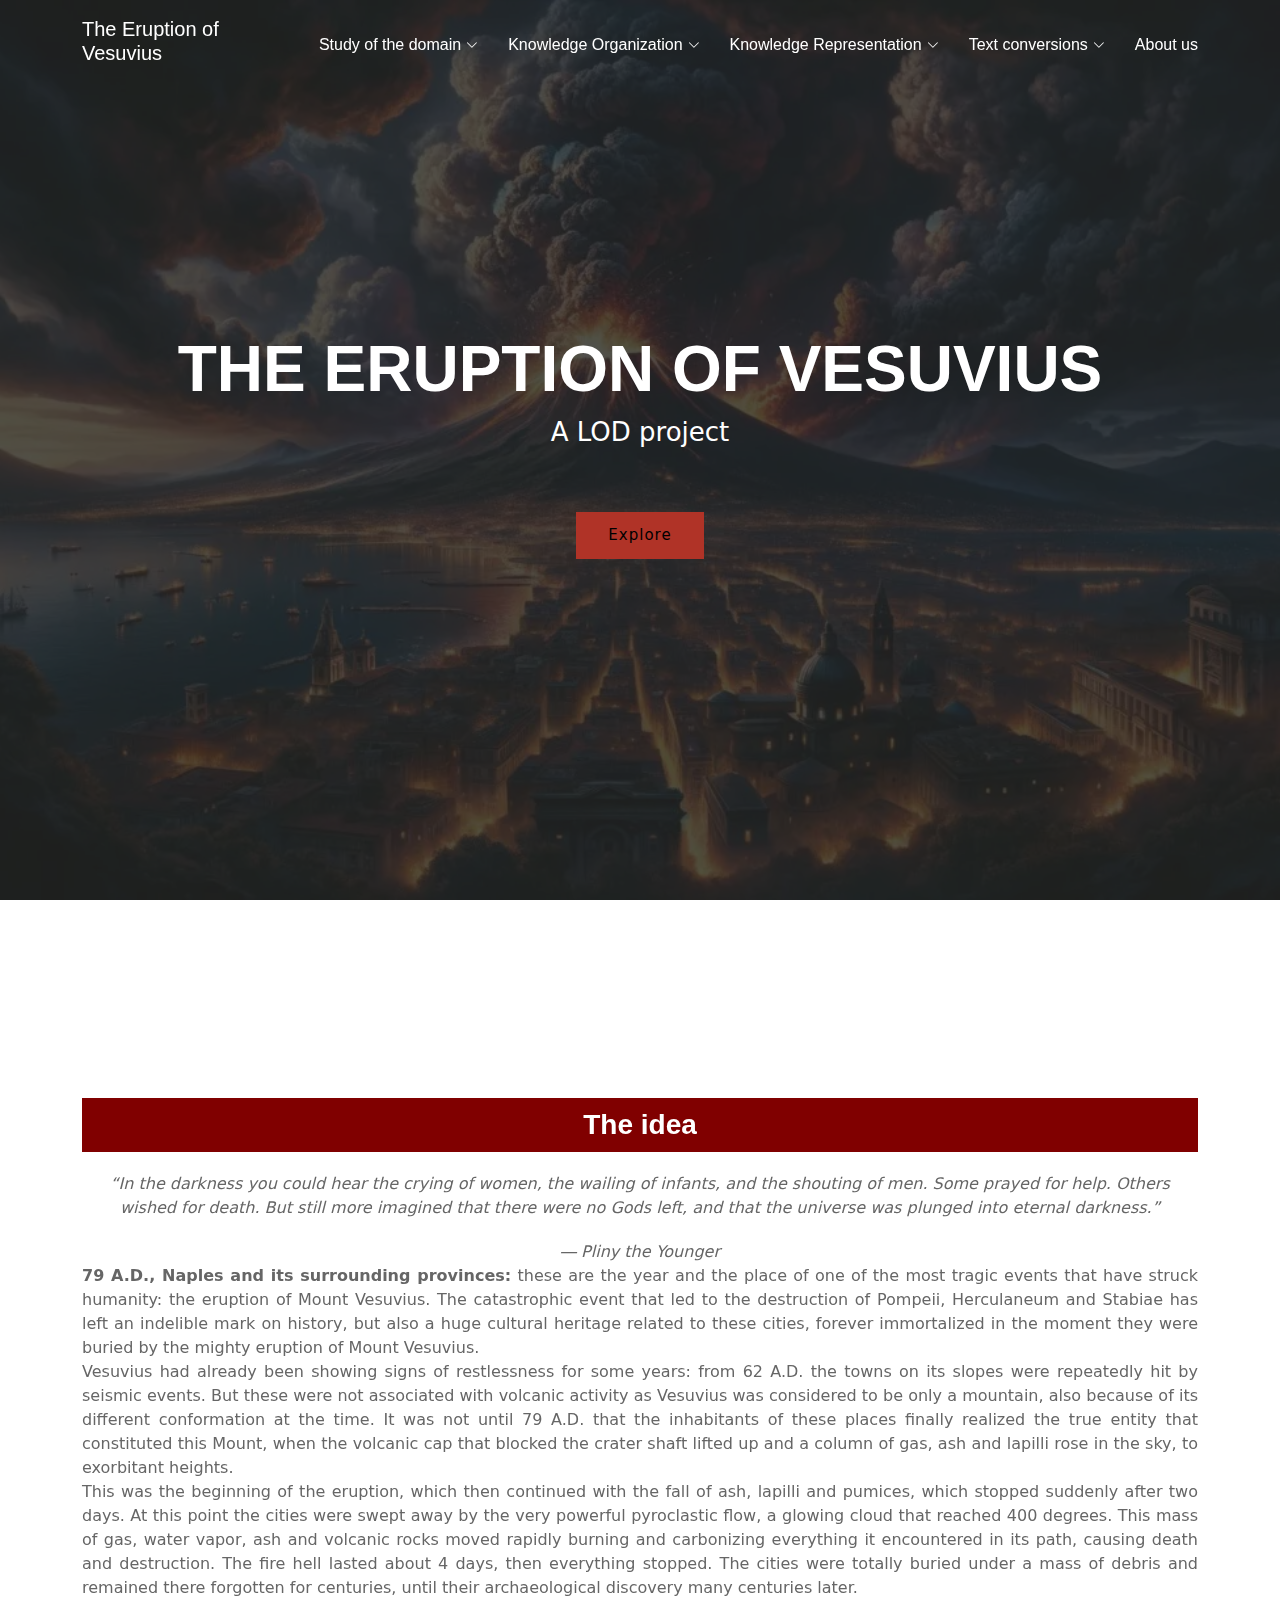
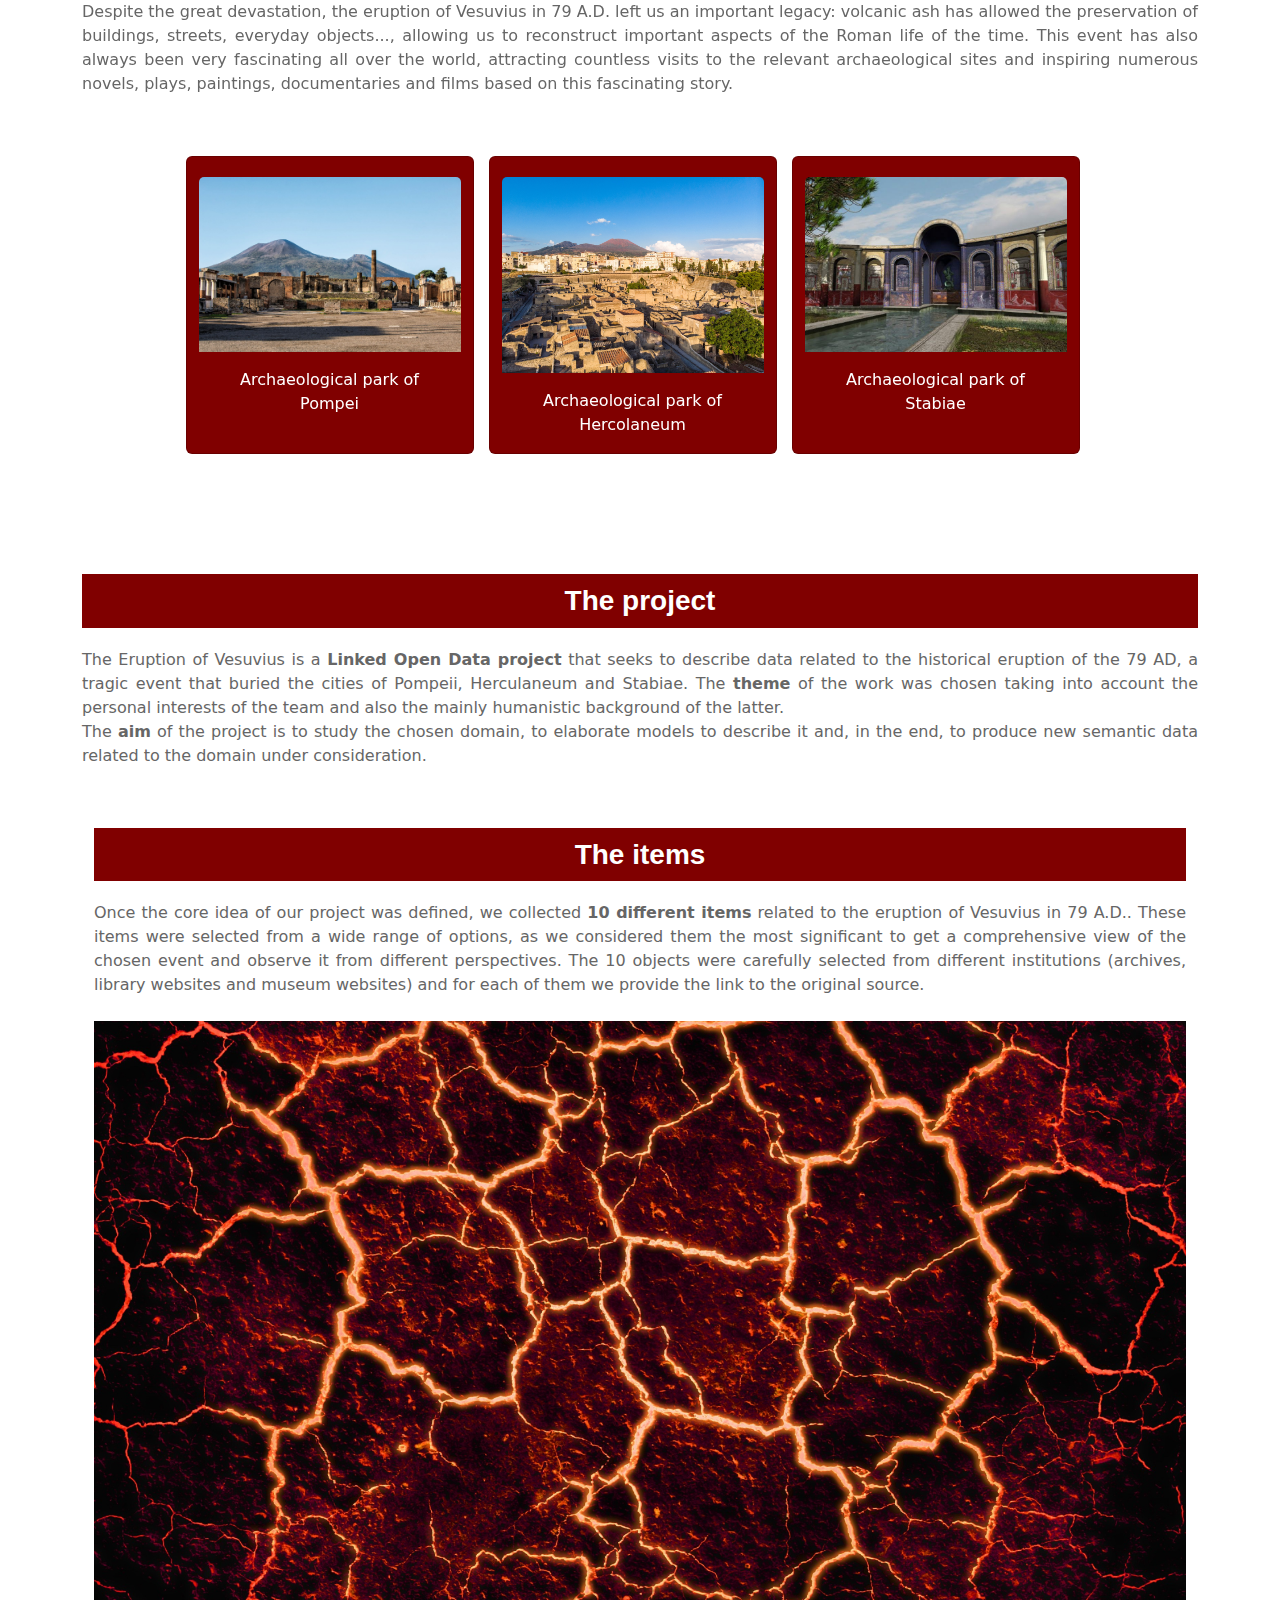
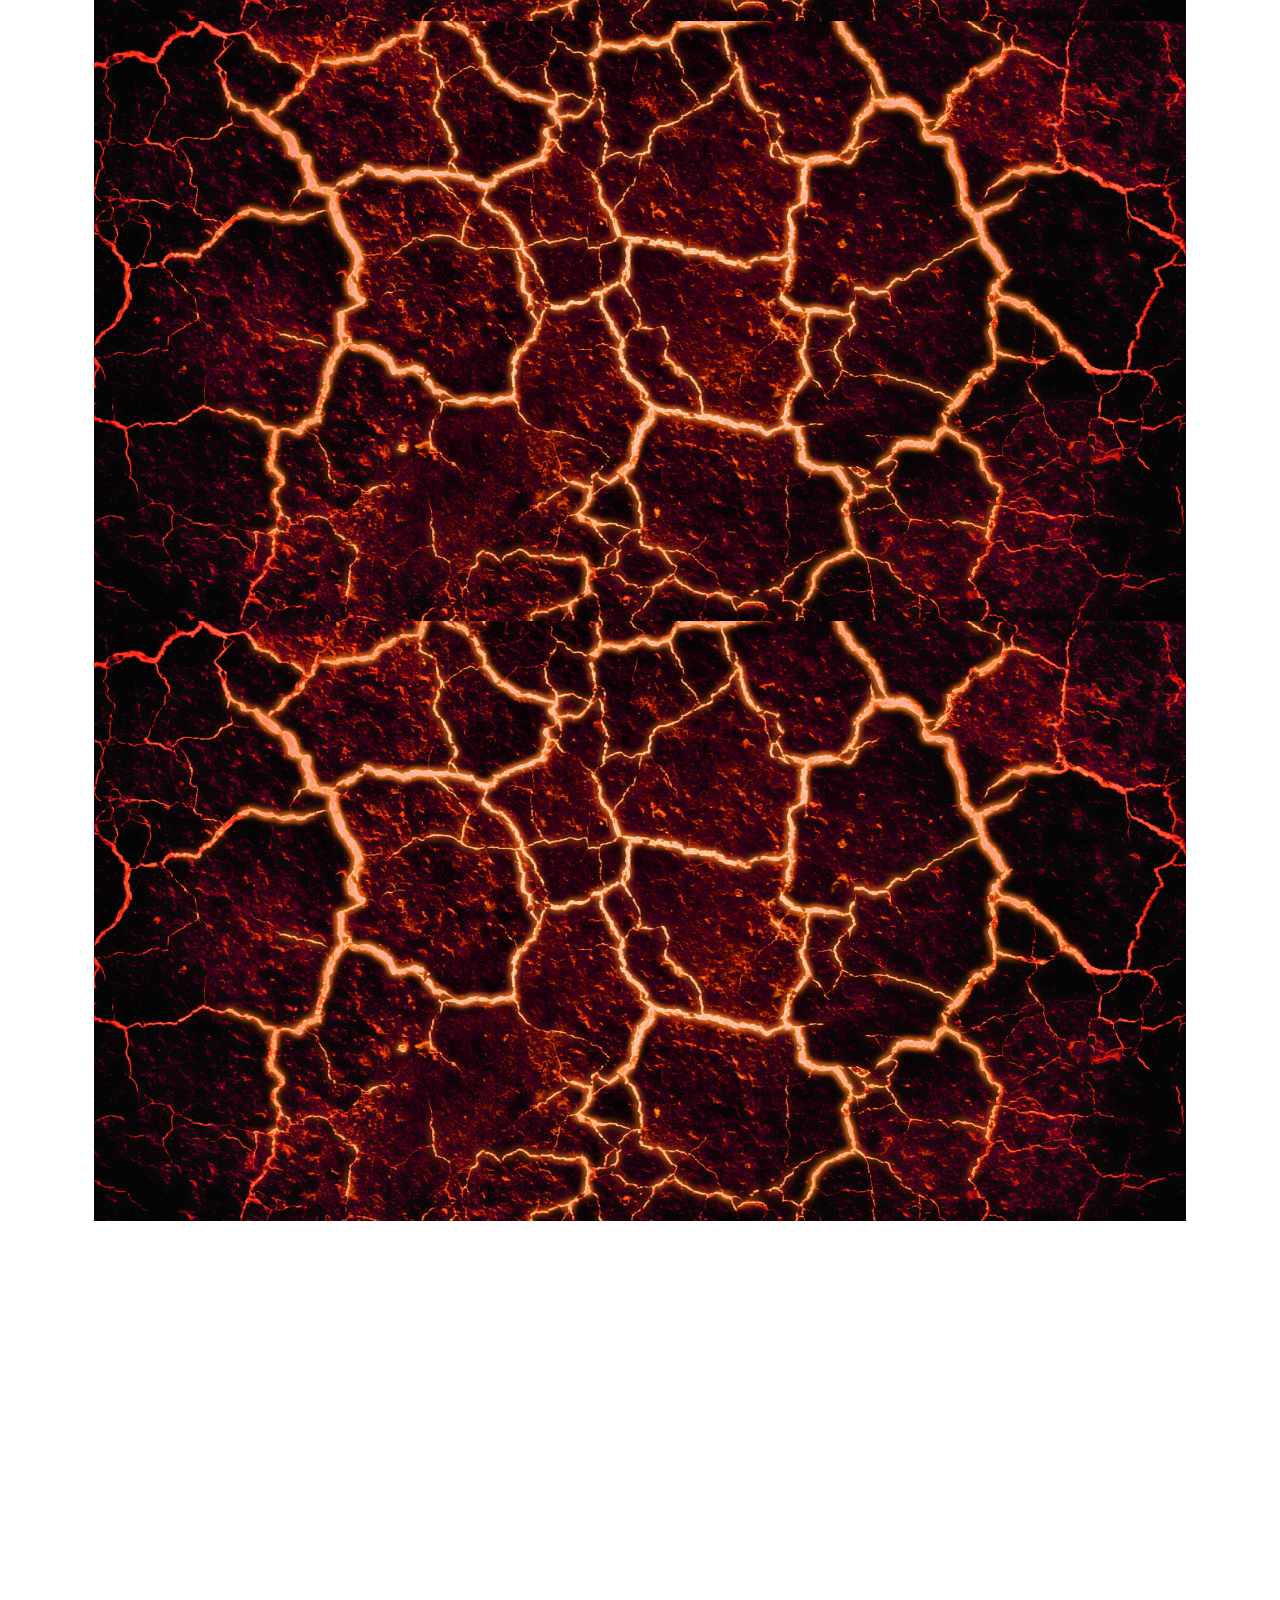
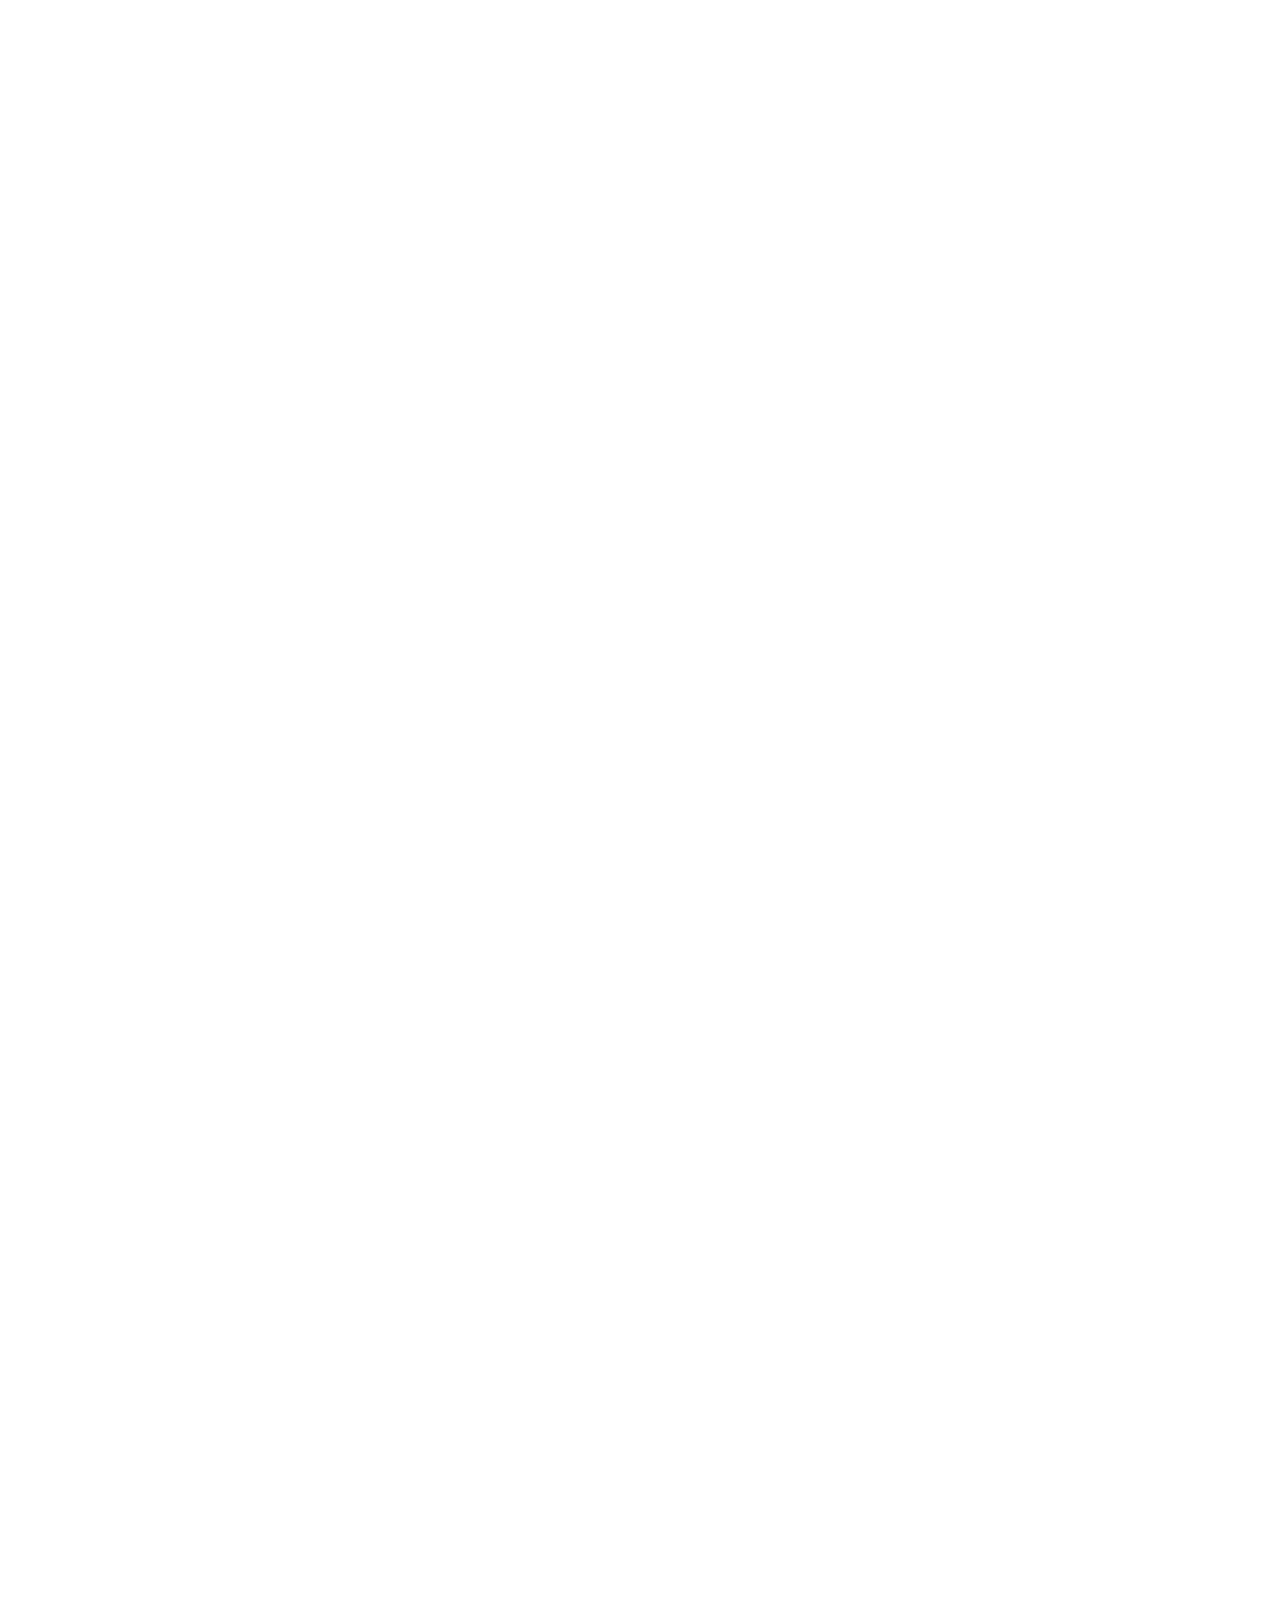
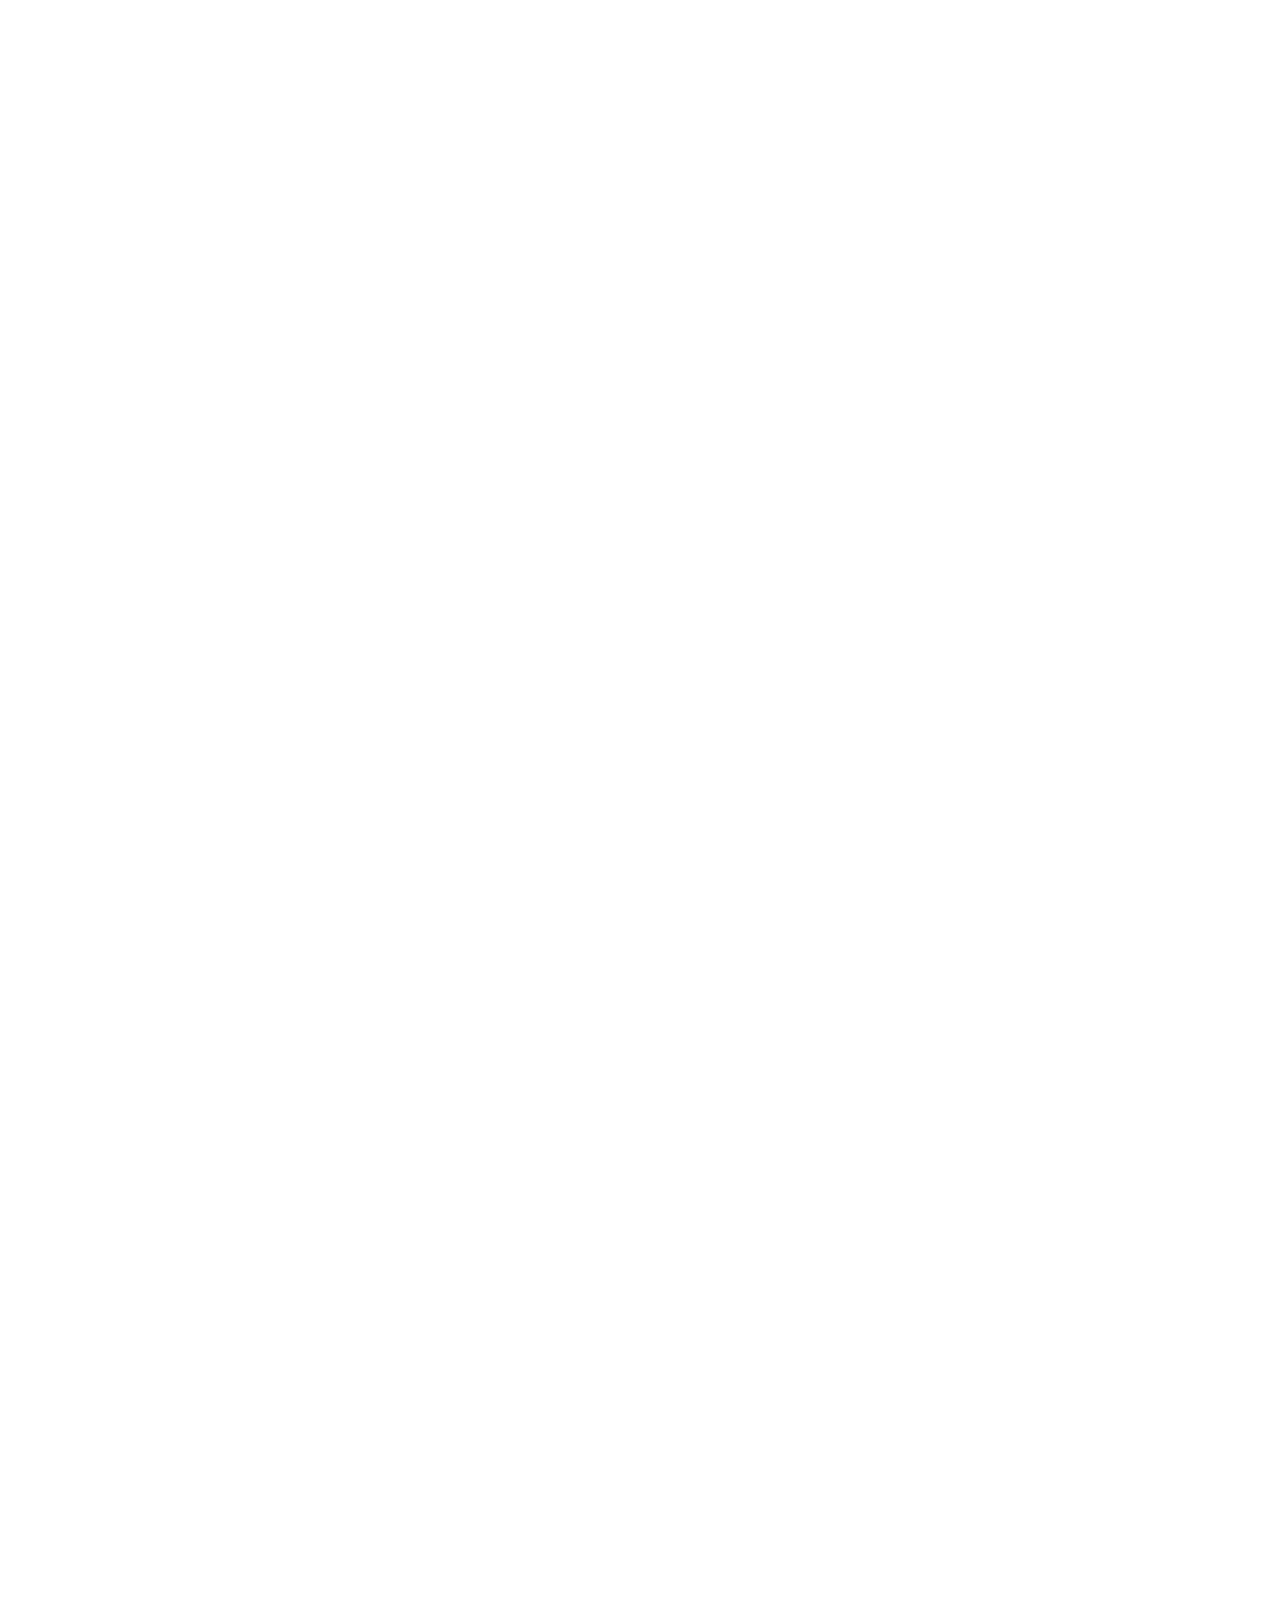
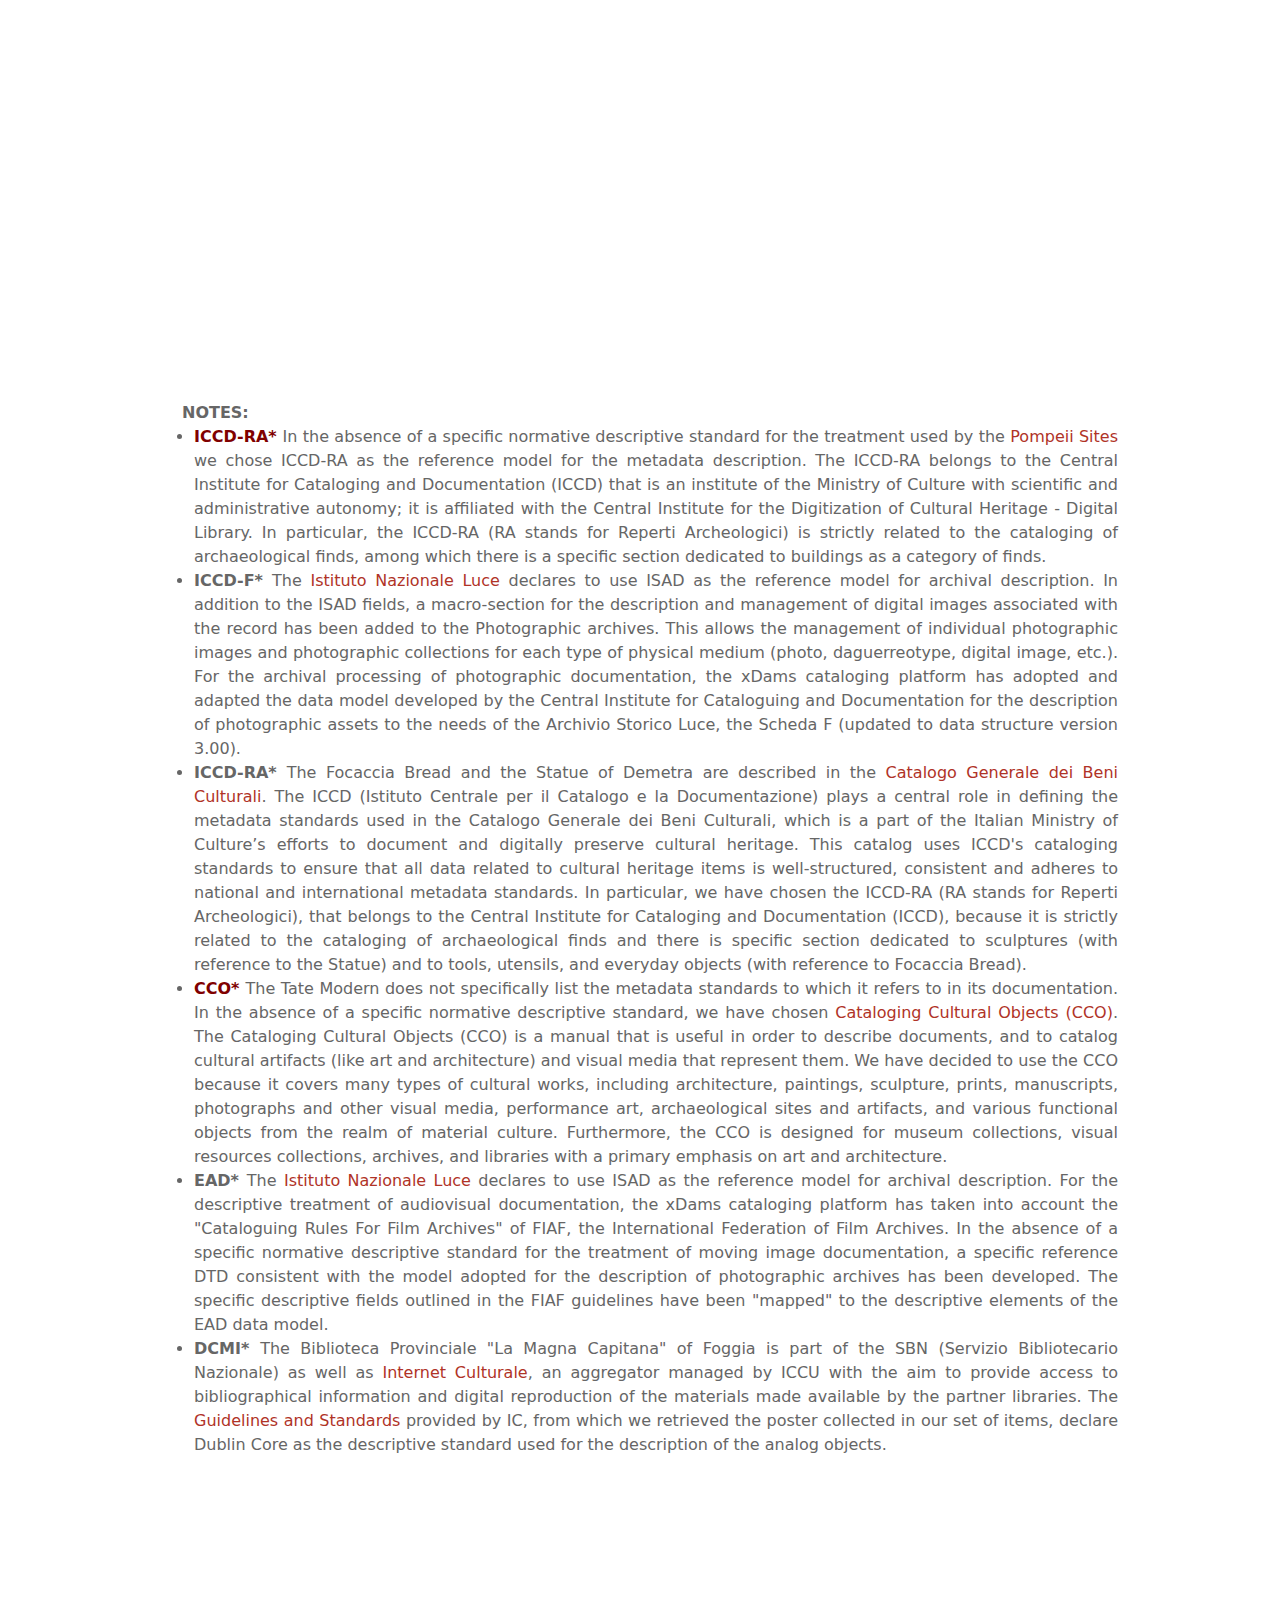
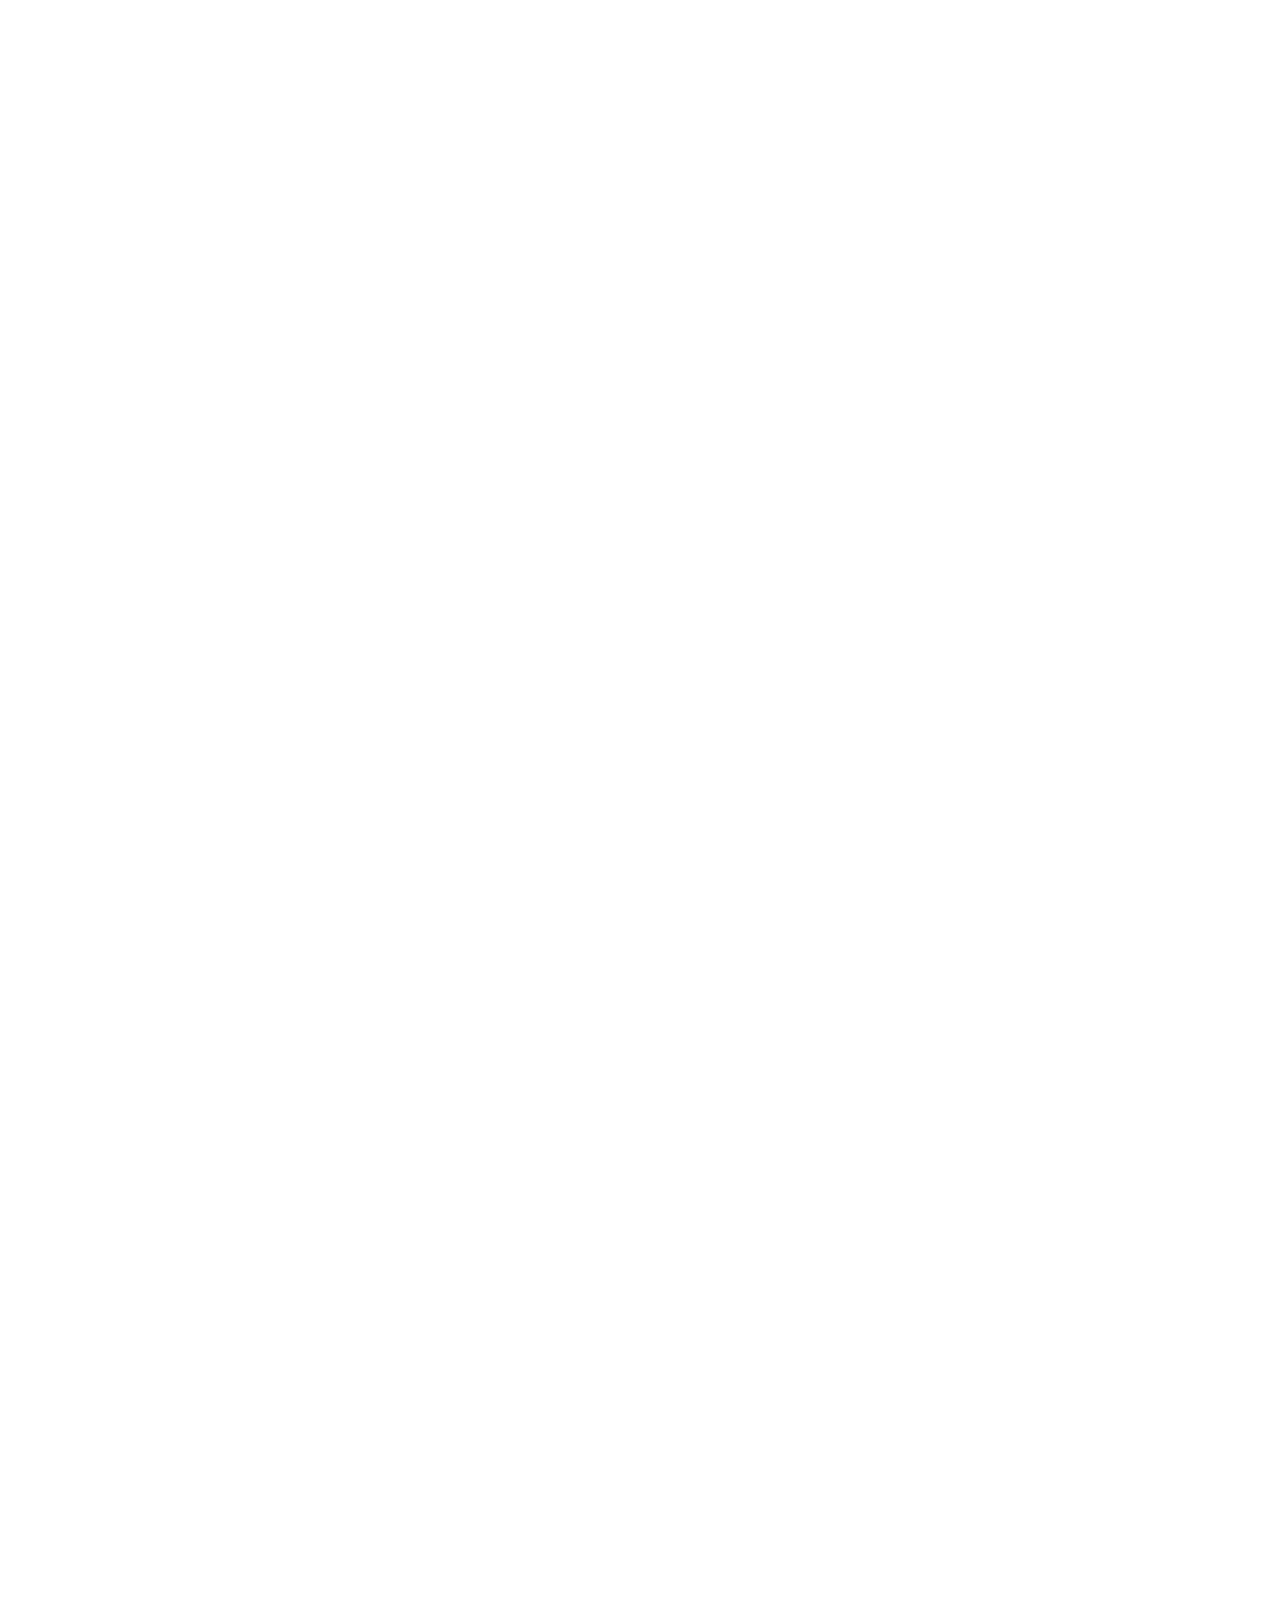
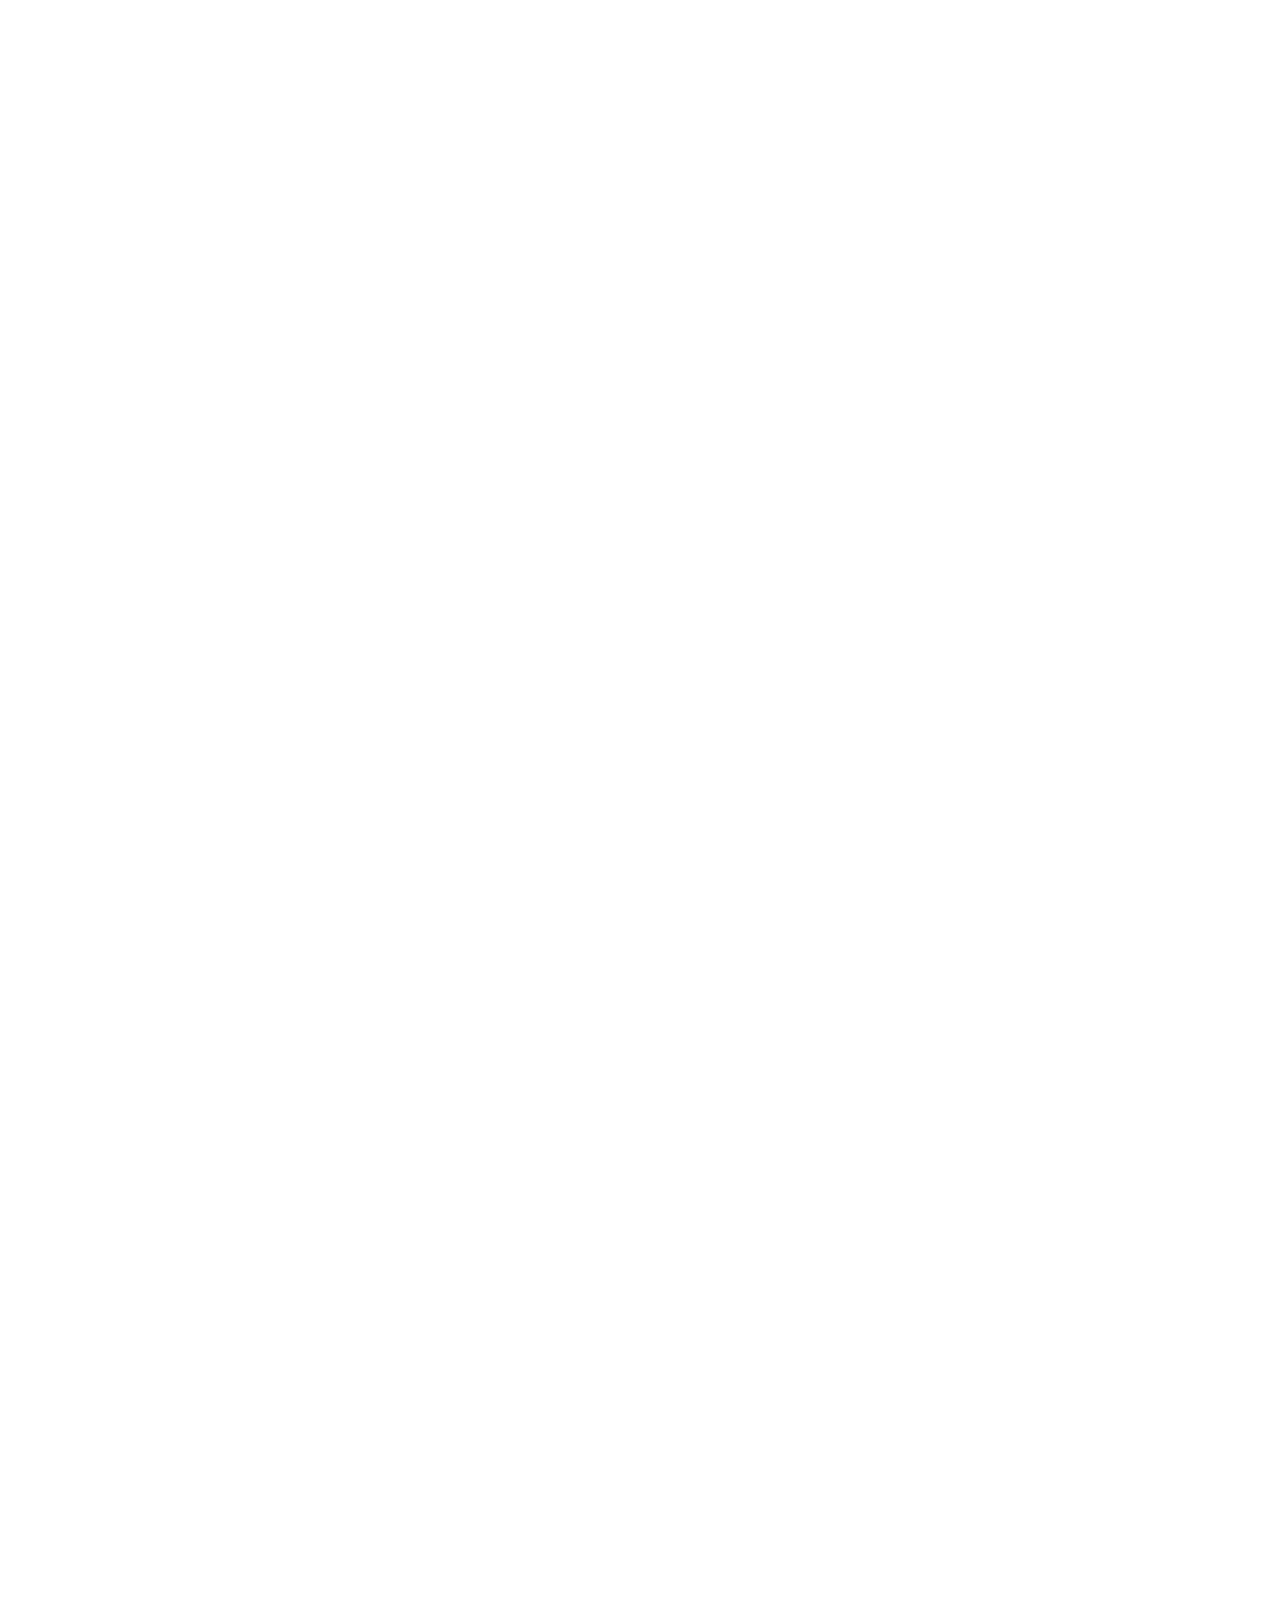
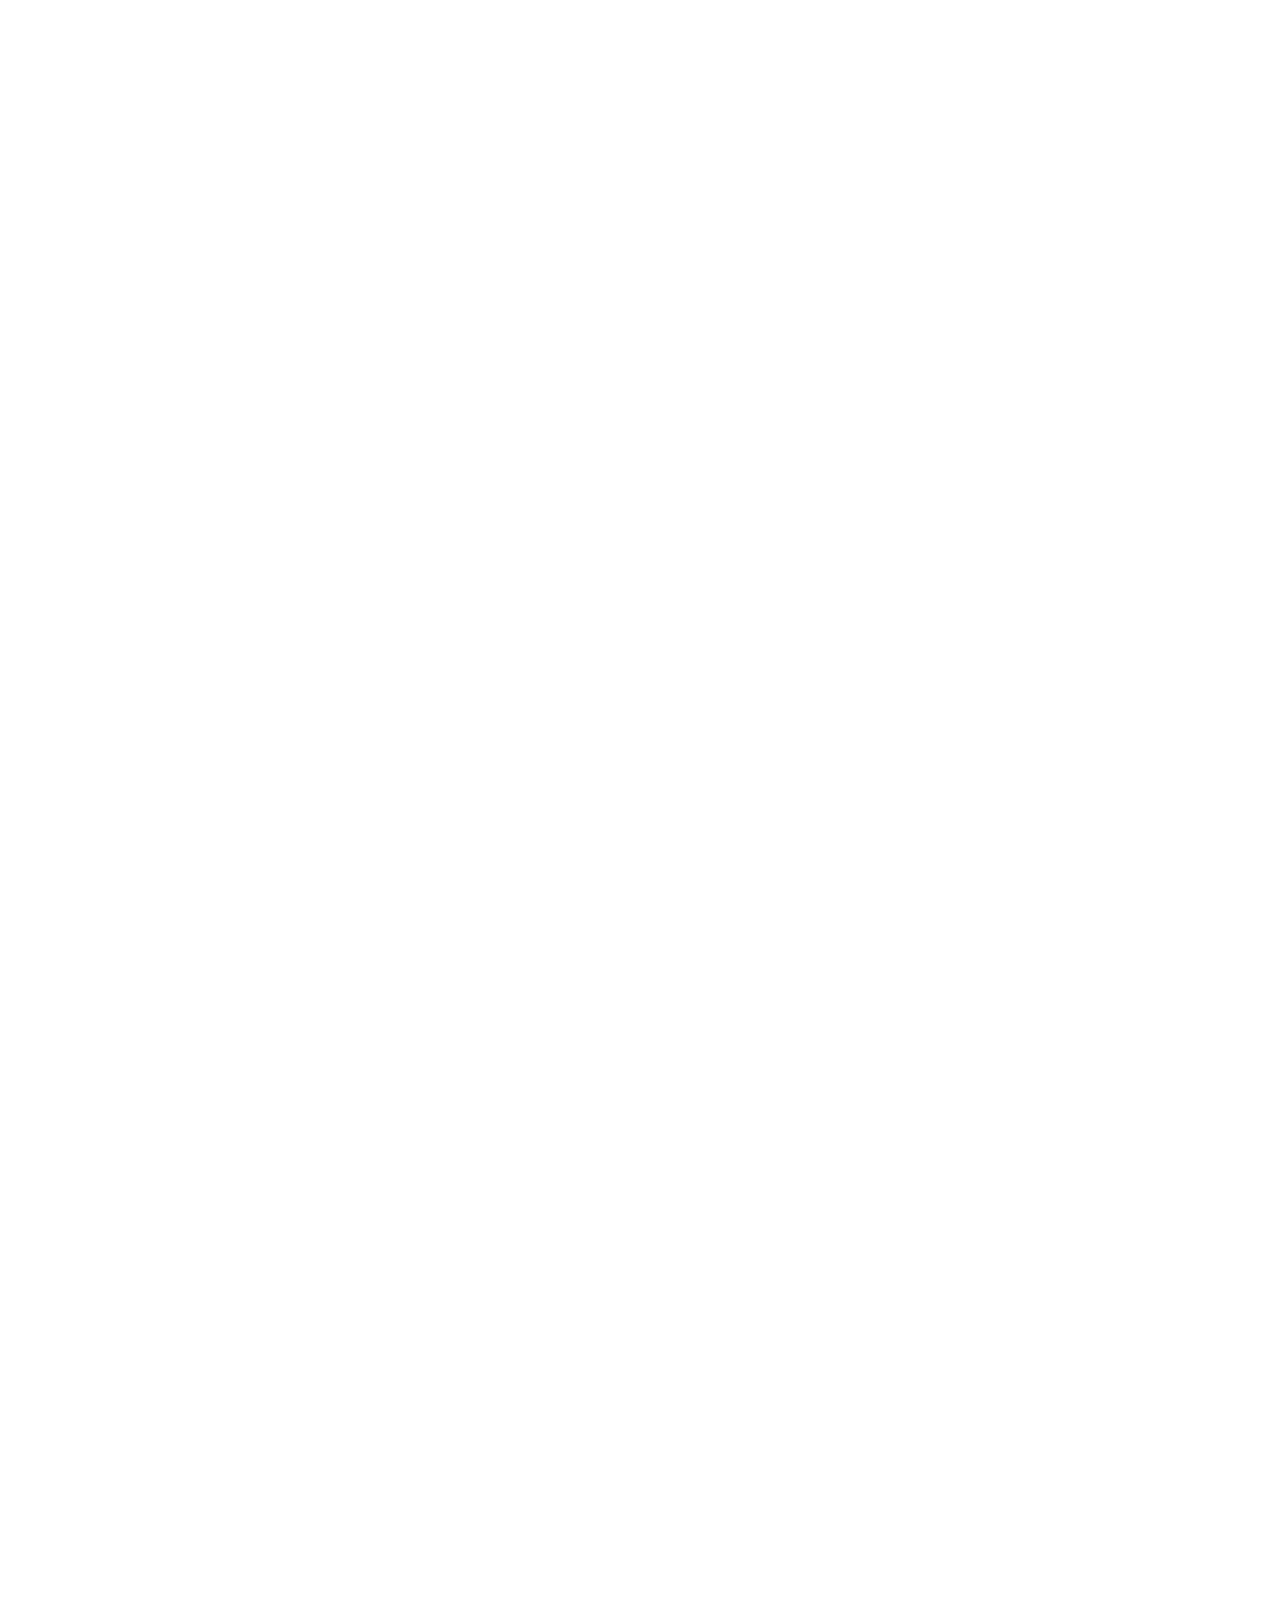
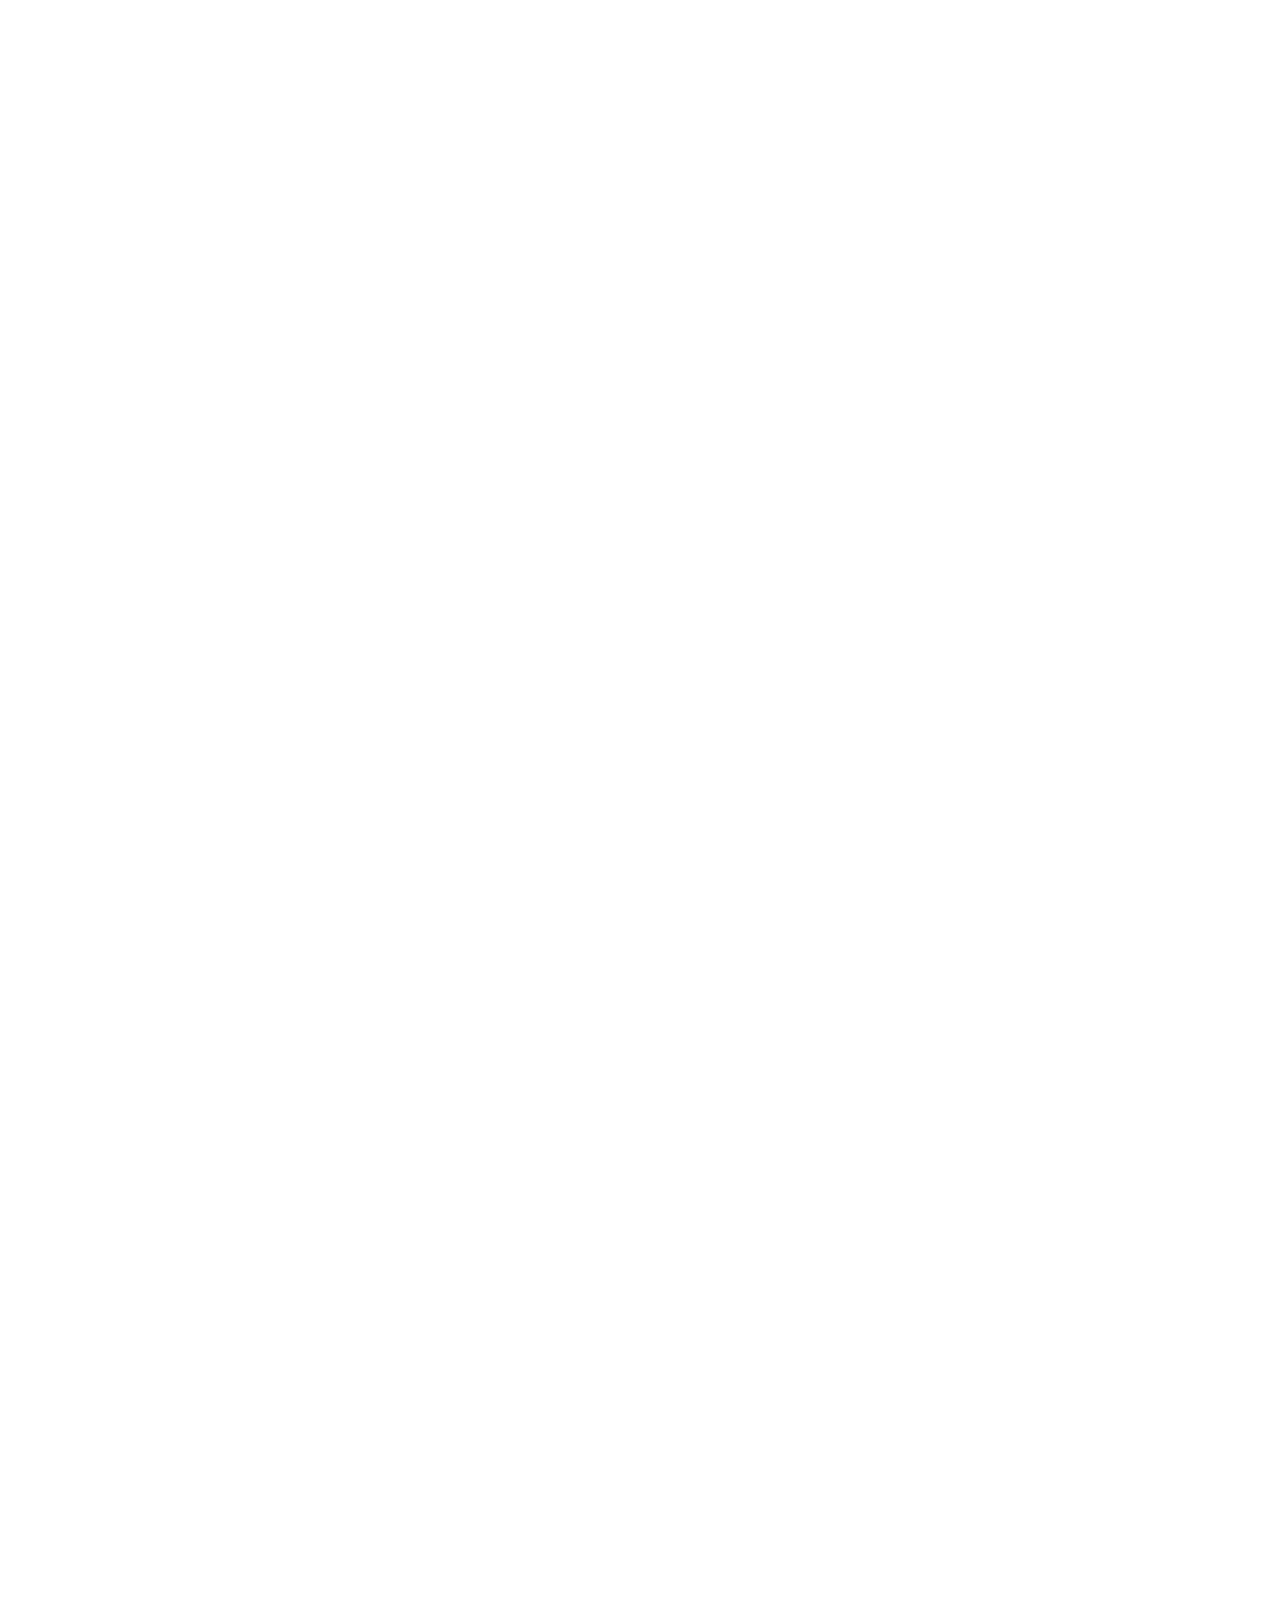
==== commit 192a5cbf: "Update index.html" ====
--- a/index.html
+++ b/index.html
@@ -462,10 +462,10 @@
             </div>
           </div><!-- End Service Item -->
 
-          <div class="col-lg-4 col-md-6 service-item d-flex" data-aos="fade-up" data-aos-delay="600">
+          <div class="col-lg-4 col-md-6 service-item d-flex mx-auto" data-aos="fade-up" data-aos-delay="600">
             <div class="icon flex-shrink-0"><i class="bi bi-diagram-3"></i></div>
             <div>
-              <h4 class="title"><a href="#conceptual-model" class="stretched-link" style="color:black; justif">Conceptual model</a></h4>
+              <h4 class="title"><a href="#conceptual-model" class="stretched-link" style="color:black;">Conceptual model</a></h4>
             </div>
           </div><!-- End Service Item -->
 
@@ -479,7 +479,7 @@
 
       <!-- Section Title -->
       <div class="container section-title ko-section-title" data-aos="fade-up" id="our-legend">
-        <h3 style="background-color: #800000; color: white; padding: 10px; text-align: center; margin-top: 60px; margin-bottom: 20px;"><b>Conceptual map</b></h3>
+        <h3 style="background-color: #800000; color: white; padding: 10px; text-align: center; margin-top: 40px; margin-bottom: 20px;"><b>Conceptual map</b></h3>
         <p style="text-align: justify;">The initial phase of knowledge organization corresponds to the production of the <b>conceptual map</b>, in order to visualize all the items and the connection between them and the main event of the Vesuvius eruption. Moreover, to make our core idea clearer, we have chosen to insert additional elements to the conceptual model.
           We then created the following legend to make our maps more readable.</p>
       </div><!-- End Section Title -->
@@ -541,7 +541,7 @@
 
       <!-- Section Title -->
       <div class="container section-title  ko-section-title" data-aos="fade-up" id="er-model">
-        <h3 style="background-color: #800000; color: white; padding: 10px; text-align: center; margin-top: 60px; margin-bottom: 20px;"><b>E/R model</b></h3>
+        <h3 style="background-color: #800000; color: white; padding: 10px; text-align: center; margin-top: 40px; margin-bottom: 20px;"><b>E/R model</b></h3>
         <p style="text-align: justify; color: black;">The conceptual map is then translated into an <b>E/R Model</b>, a map that shows the abstract entities that characterize the scenario (people, places, dates and subject/concepts) and the relations between them.</p>
       </div><!-- End Section Title -->
     </section>
@@ -572,7 +572,7 @@
 
       <!-- Section Title -->
       <div class="container section-title  ko-section-title" data-aos="fade-up" id="metadata-analysis">
-        <h3 style="background-color: #800000; color: white; padding: 10px; text-align: center; margin-top: 60px; margin-bottom: 20px;"><b>Metadata analysis</b></h3>
+        <h3 style="background-color: #800000; color: white; padding: 10px; text-align: center; margin-top: 40px; margin-bottom: 20px;"><b>Metadata analysis</b></h3>
         <p style="text-align: justify;">The <b>metadata analysis</b> is conducted by identifying which metadata standards are used by the institutions for describing the chosen items. For doing that, we returned back to the institutions of reference and we got, when available, the declaration of the used standards. When this kind of information was not available, we decided to adopt a metadata standard that we considered suitable for the specific provider and explained our choices in the notes below the table.</p>
       </div><!-- End Section Title -->
 
@@ -691,7 +691,7 @@
 
       <!-- Section Title -->
       <div class="container section-title  ko-section-title" data-aos="fade-up" id="metadata-alignment">
-        <h3 style="background-color: #800000; color: white; padding: 10px; text-align: center; margin-top: 60px; margin-bottom: 20px;" id="#metadata-alignment"><b>Metadata alignment</b></h3>
+        <h3 style="background-color: #800000; color: white; padding: 10px; text-align: center; margin-top: 40px; margin-bottom: 20px;" id="#metadata-alignment"><b>Metadata alignment</b></h3>
         <p style="text-align: justify;">After analyzing the metadata standards provided by the institutions for our chosen items, we proceeded with the <b>metadata alignment</b>. This step consists in mapping and comparing metadata properties to address information related to people, places, dates and subjects/concepts.
           Missing correspondences are identified by the symbol “/”.
           </p>
@@ -1059,7 +1059,7 @@
 
       <!-- Section Title -->
       <div class="container section-title  ko-section-title" data-aos="fade-up" id="theoretical-model">
-        <h3 style="background-color: #800000; color: white; padding: 10px; text-align: center; margin-top: 60px; margin-bottom: 20px;"><b>Theoretical model</b></h3>
+        <h3 style="background-color: #800000; color: white; padding: 10px; text-align: center; margin-top: 40px; margin-bottom: 20px;"><b>Theoretical model</b></h3>
         <p style="text-align: justify;">To add a new level of data interpretation to our project in order to better define the chosen core idea, we proceeded with the elaboration of the <b>theoretical model</b>. This model, written in natural language, allowed us to better describe our main event and all our items by inserting additional information related to them and establishing additional connections. To do this we used the web, following a precise methodology that is of looking for the following entities:</p>
           <p><ul style="text-align: justify; margin-left: 20px;">
             <li><b>Who - people.</b> Which kind of information is related to people?</li>
@@ -1098,7 +1098,7 @@
 
       <!-- Section Title -->
       <div class="container section-title  ko-section-title" data-aos="fade-up" id="enhanced-er-model">
-        <h3 style="background-color: #800000; color: white; padding: 10px; text-align: center; margin-top: 60px; margin-bottom: 20px;"><b>Enhanced ER-model</b></h3>
+        <h3 style="background-color: #800000; color: white; padding: 10px; text-align: center; margin-top: 40px; margin-bottom: 20px;"><b>Enhanced ER-model</b></h3>
         <p style="text-align: justify;">Once we defined the theoretical model, we translated it into an <b>Entity/Relationship model</b> reflecting the new enrichments. The result is a new graph that differs from the previous E/R model for the additional specifications related to the items and to our core event.</p>
       </div><!-- End Section Title -->
     </section>
@@ -1165,40 +1165,11 @@
         <p>The <strong>knowledge representation process</strong> represents the second part of our project: here we produce new semantic data, putting into practice the previous steps and proceeding with the elaboration of our code.</p>
       </div><!-- End Section Title -->
 
-      <div class="container">
-
-        <div class="row gy-4">
-
-          <div class="col-lg-4 col-md-6 service-item d-flex" data-aos="fade-up" data-aos-delay="100">
-            <div class="icon flex-shrink-0"><i class="bi bi-card-checklist"></i></div>
-            <div>
-              <h4 class="title"><a href="#items-description" class="stretched-link" style="color:black;">Items description</a></h4>
-            </div>
-          </div>
-          <!-- End Service Item -->
-
-          <div class="col-lg-4 col-md-6 service-item d-flex" data-aos="fade-up" data-aos-delay="200">
-            <div class="icon flex-shrink-0"><i class="bi bi-bounding-box"></i></div>
-            <div>
-              <h4 class="title"><a href="#rdf-production" class="stretched-link" style="color:black;">RDF production</a></h4>
-            </div>
-          </div><!-- End Service Item -->
-
-          <div class="col-lg-4 col-md-6 service-item d-flex" data-aos="fade-up" data-aos-delay="300">
-            <div class="icon flex-shrink-0"><i class="bi bi-bounding-box"></i></div>
-            <div>
-              <h4 class="title"><a href="#rdf-visualization" class="stretched-link" style="color:black;">RDF visualization</a></h4>
-            </div>
-          </div><!-- End Service Item -->
-
-        </div>
-
-      </div>
       <section id="portfolio" class="portfolio section">
 
         <!-- Section Title -->
         <div class="container section-title kr-section-title" data-aos="fade-up" id="items-description">
-          <h3 style="background-color: #800000; color: white; padding: 10px; text-align: center; margin-top: 60px; margin-bottom: 20px;">Items description</h3>
+          <h3 style="background-color: #800000; color: white; padding: 10px; text-align: center; margin-top: 40px; margin-bottom: 20px;">Items description</h3>
           <p style="text-align: justify;">In the <b>item description</b> part, we have described all the items according to their property, already analyzed in the conceptual model. For each of our ten objects we have created a table where <b>every row represents a statement about the item</b>, while <b>the columns represent in order the subject, the predicate and the object of each statement</b>. The subject and the object are written in natural language, while the predicates are expressed through the ontologies already found in the conceptual model.</p>
           <p style="text-align: left;">The following tables can be downloaded as CSV files <a href="csv_tables.zip" target="_blank">here</a>.</p>
         </div><!-- End Section Title -->
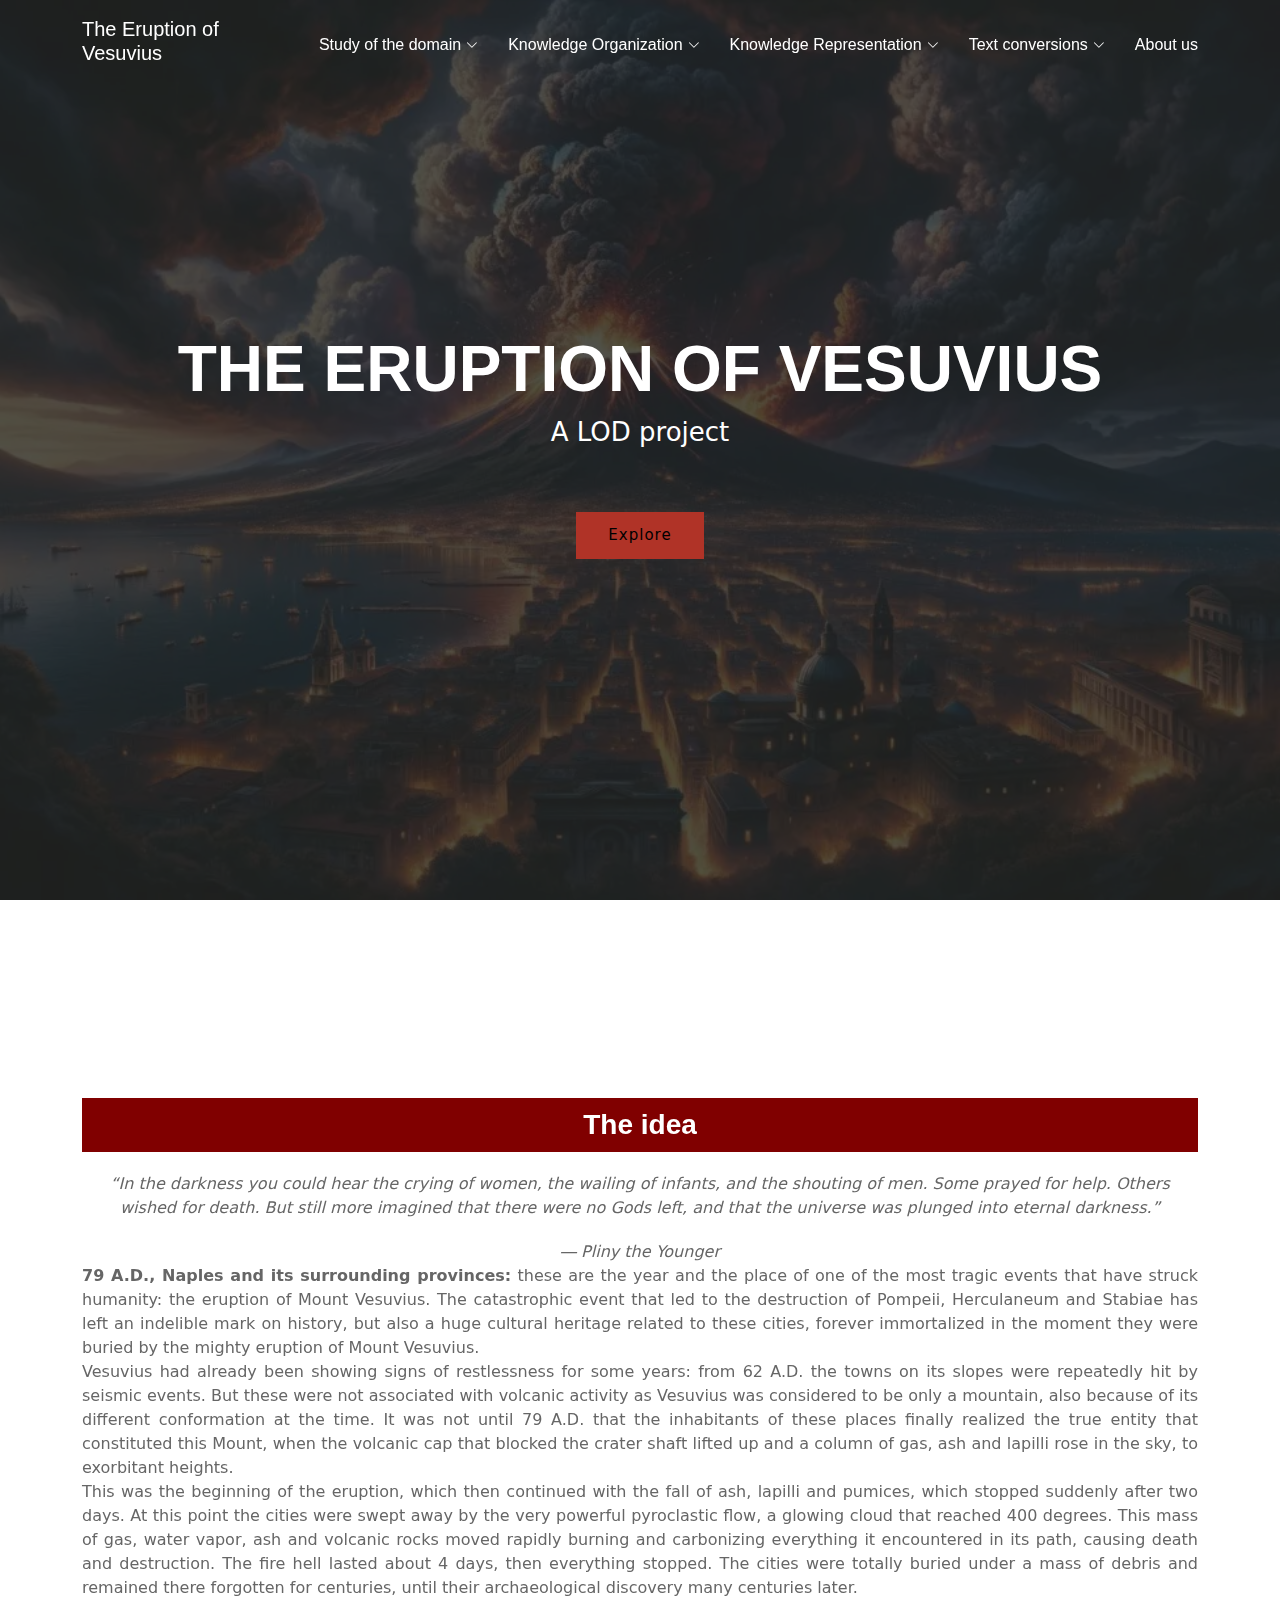
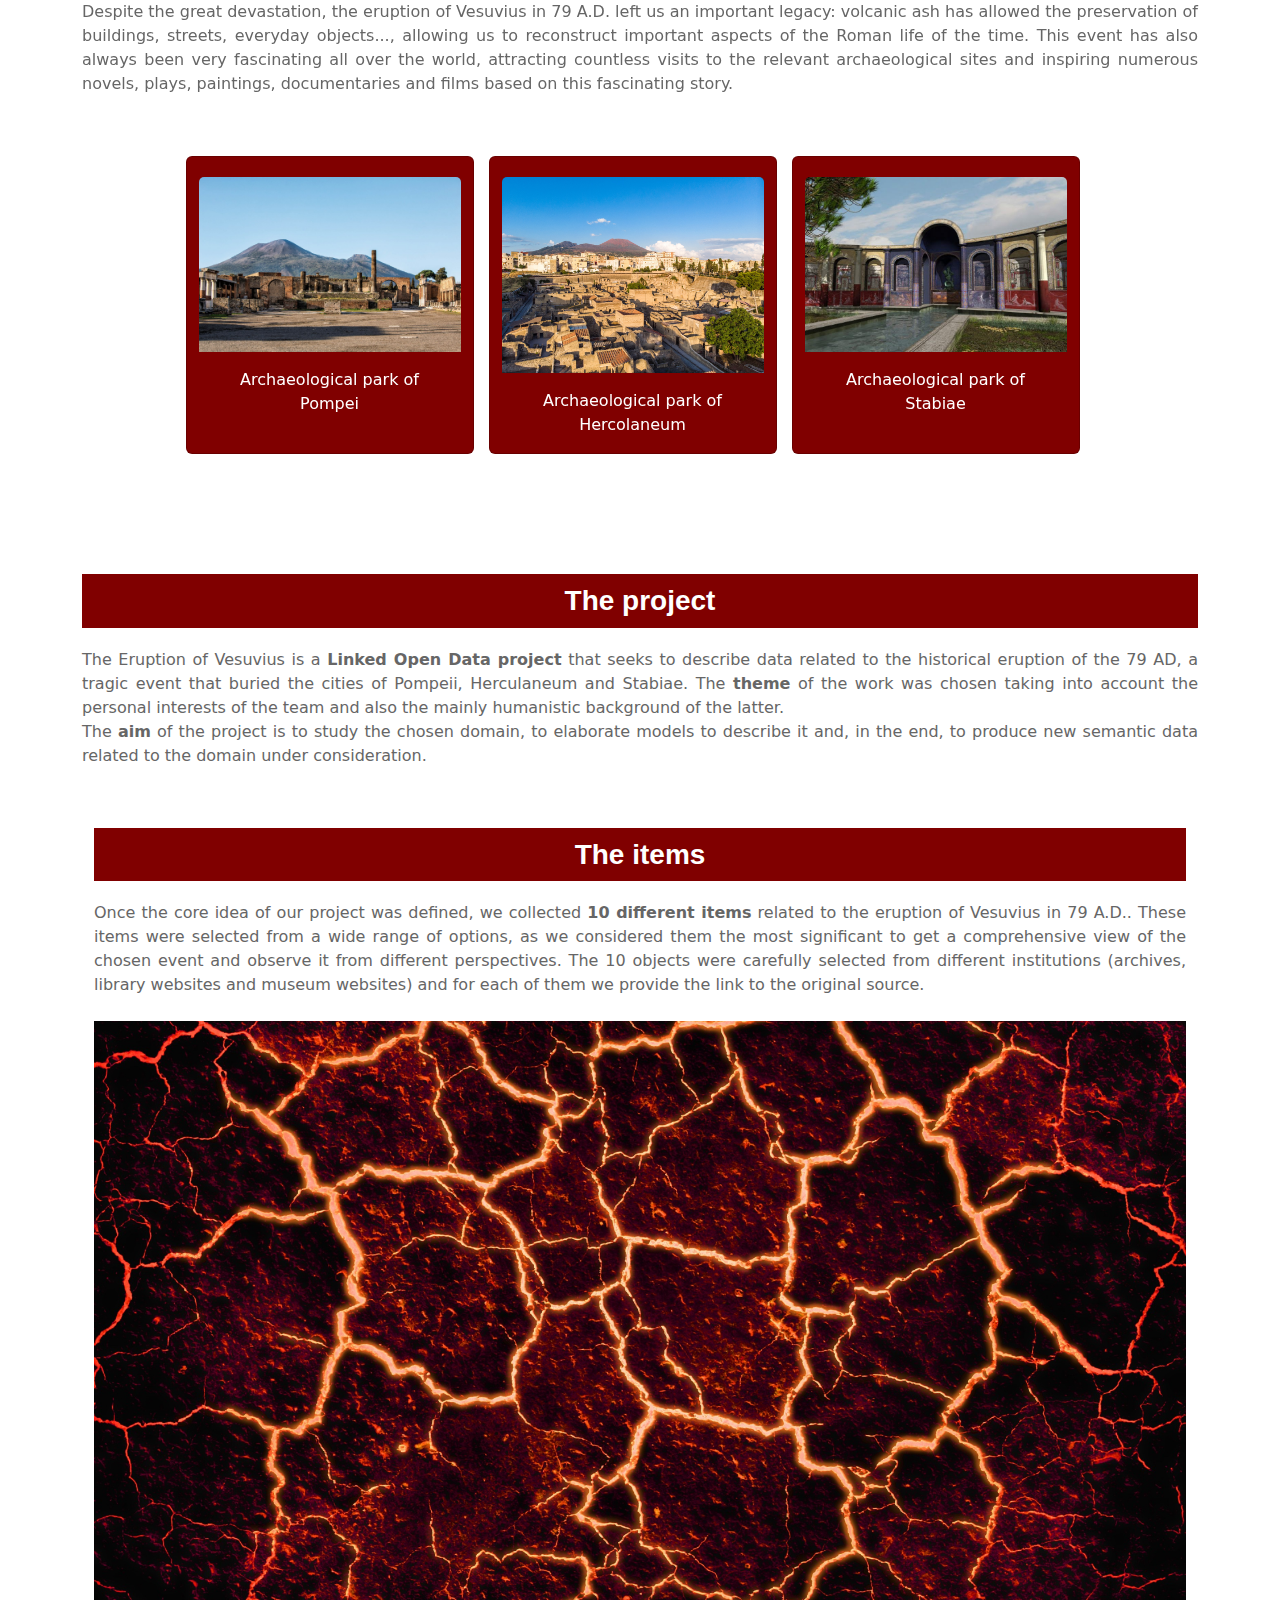
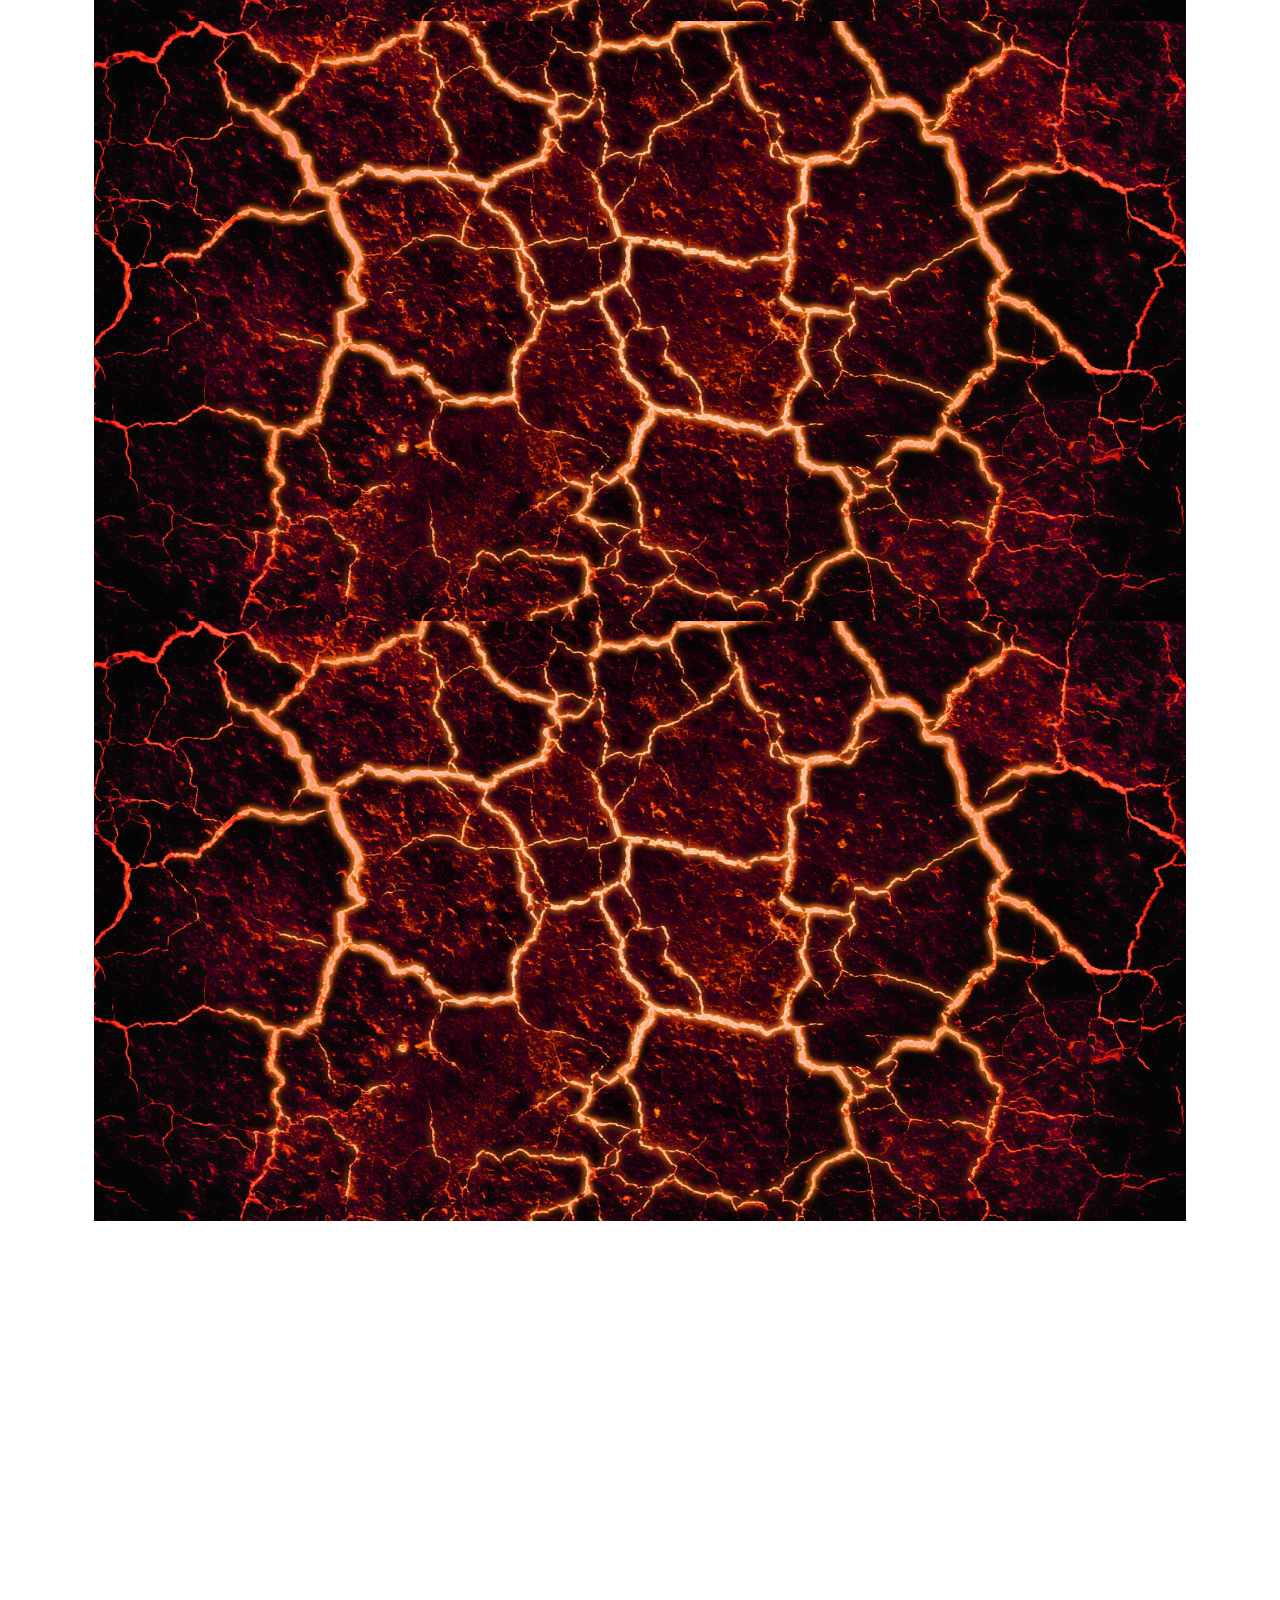
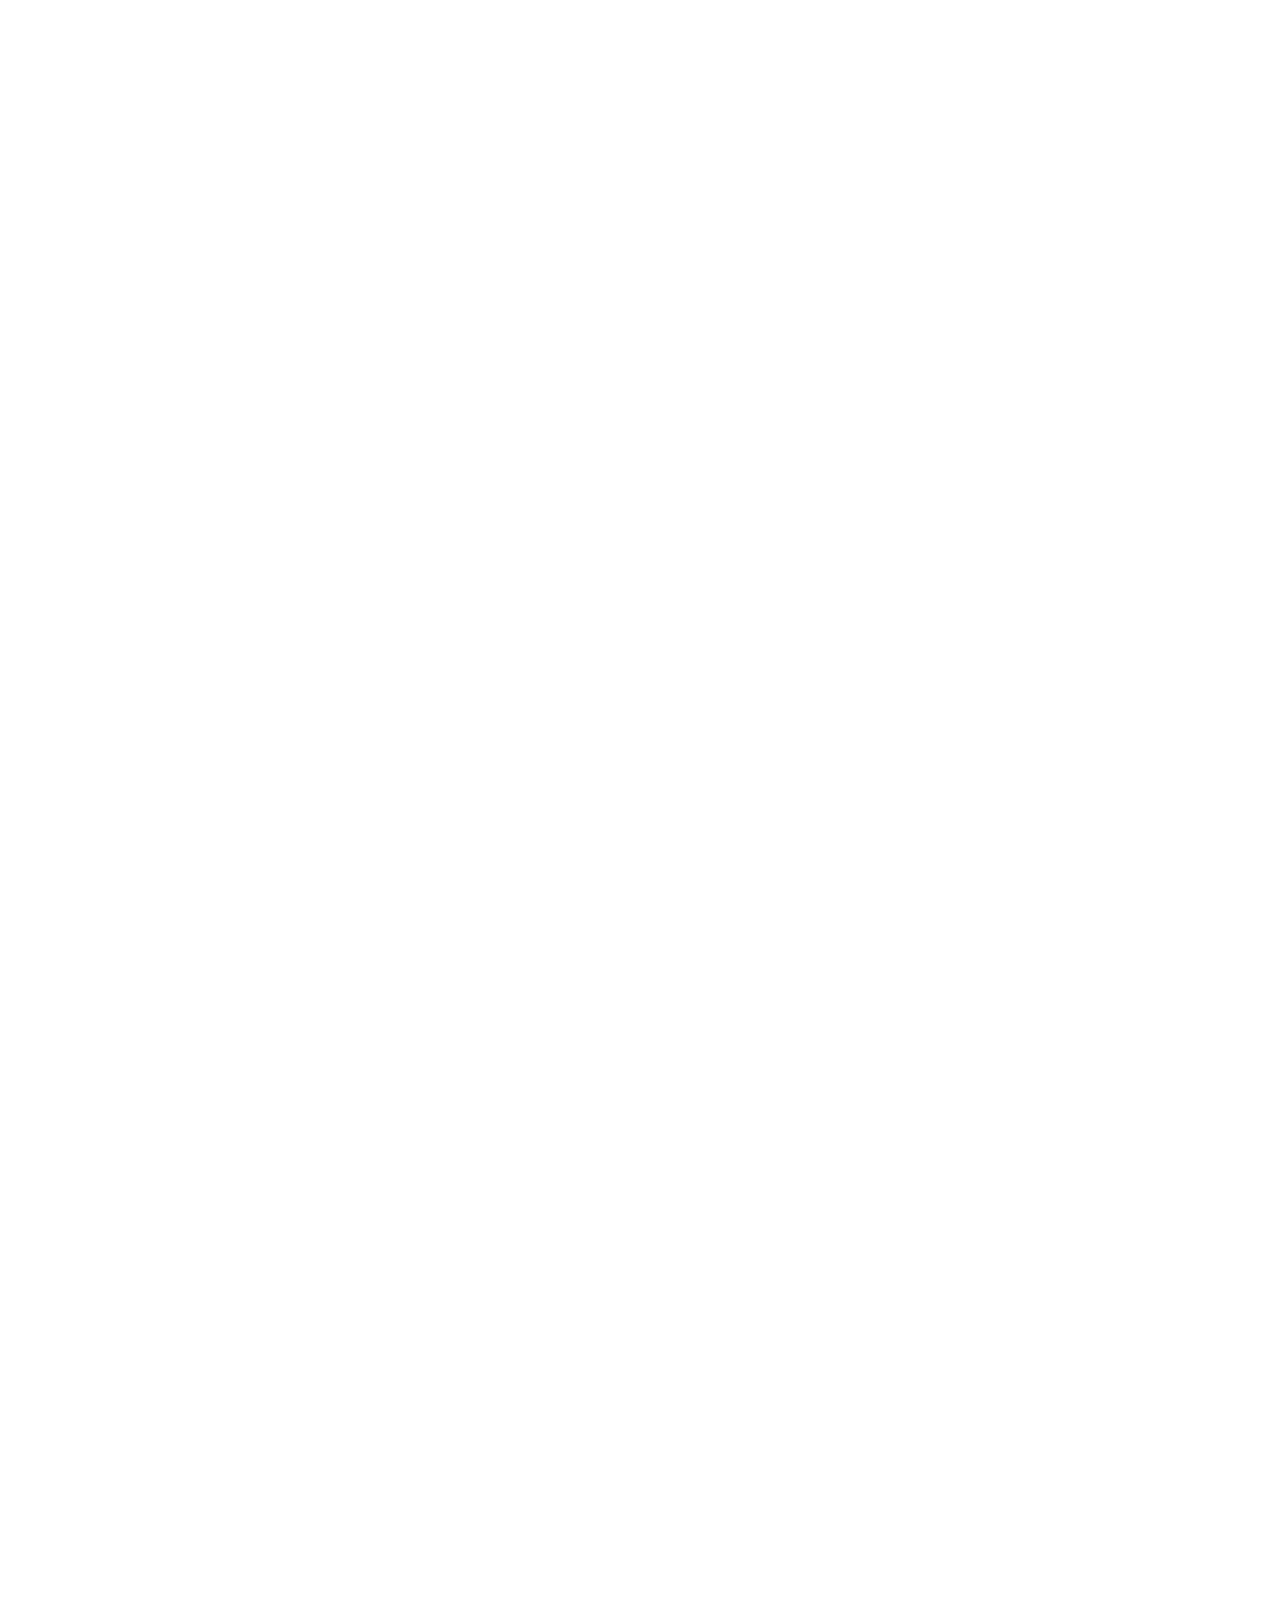
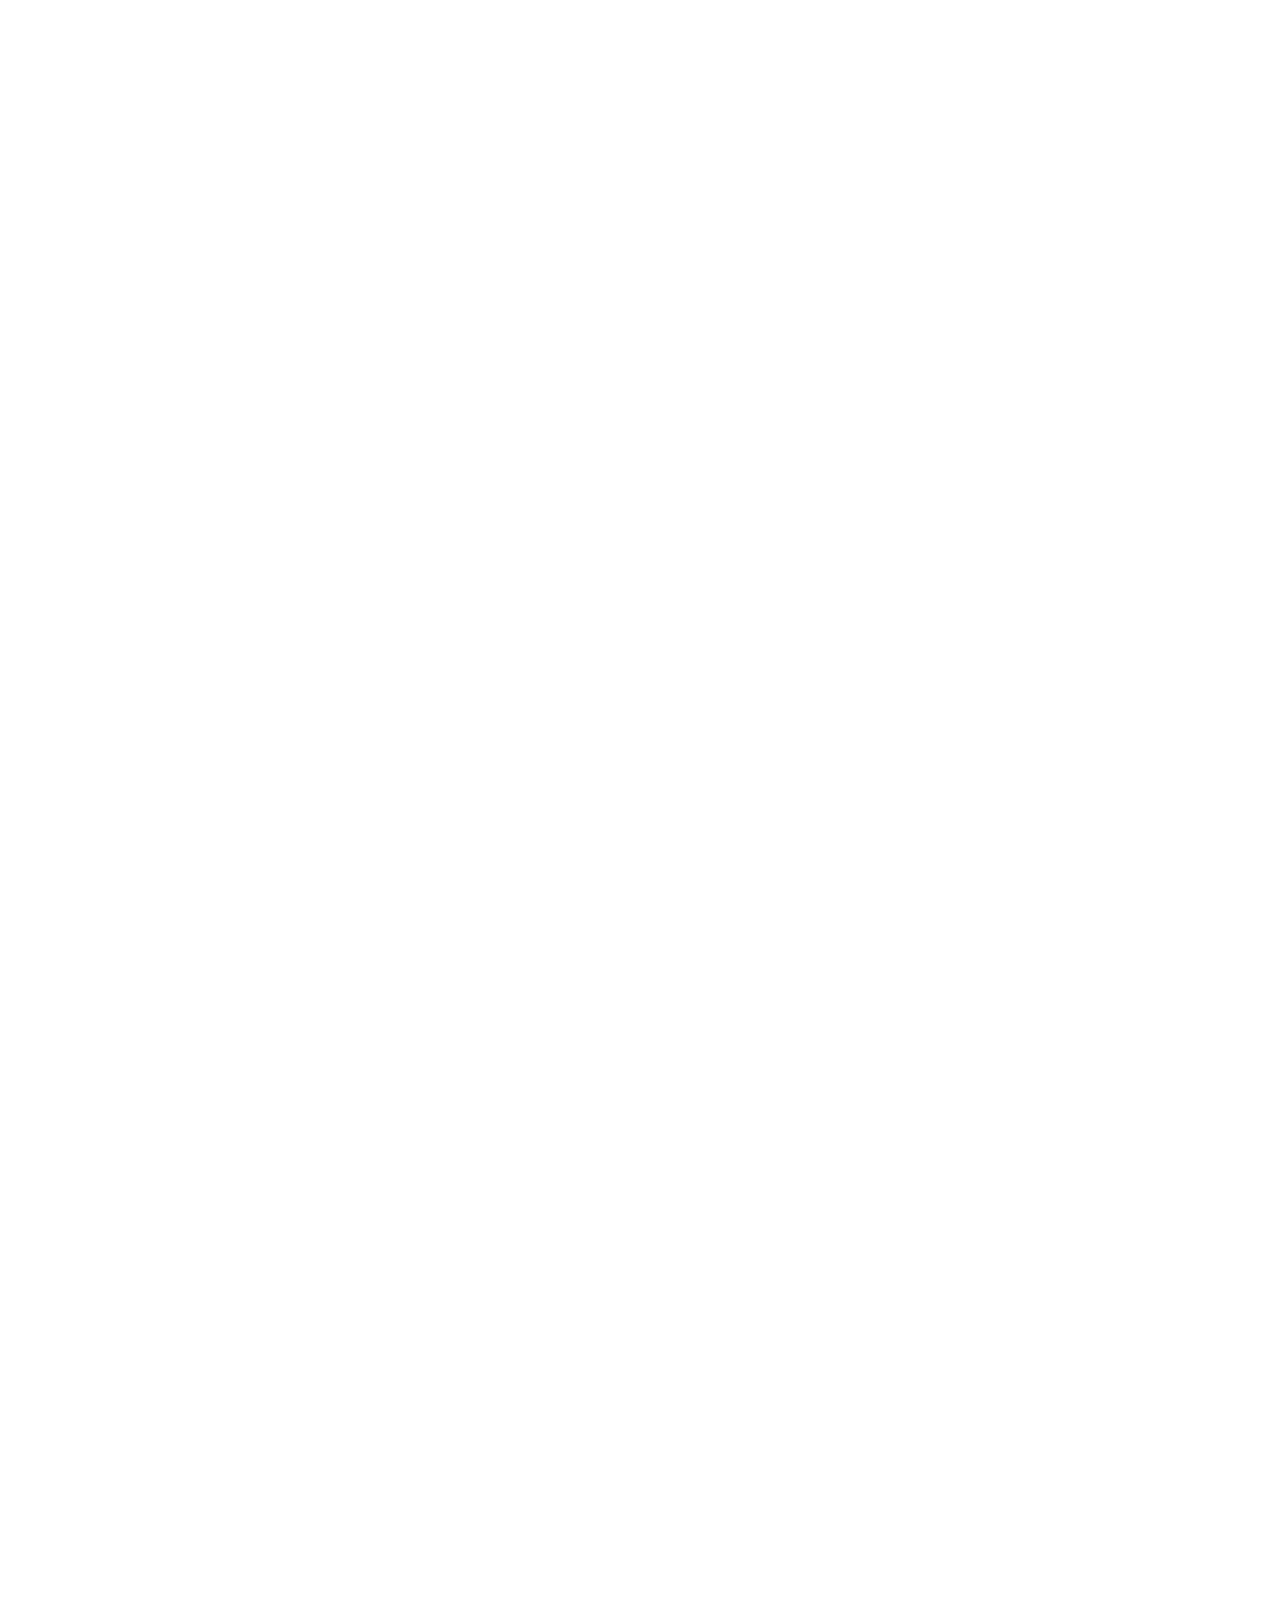
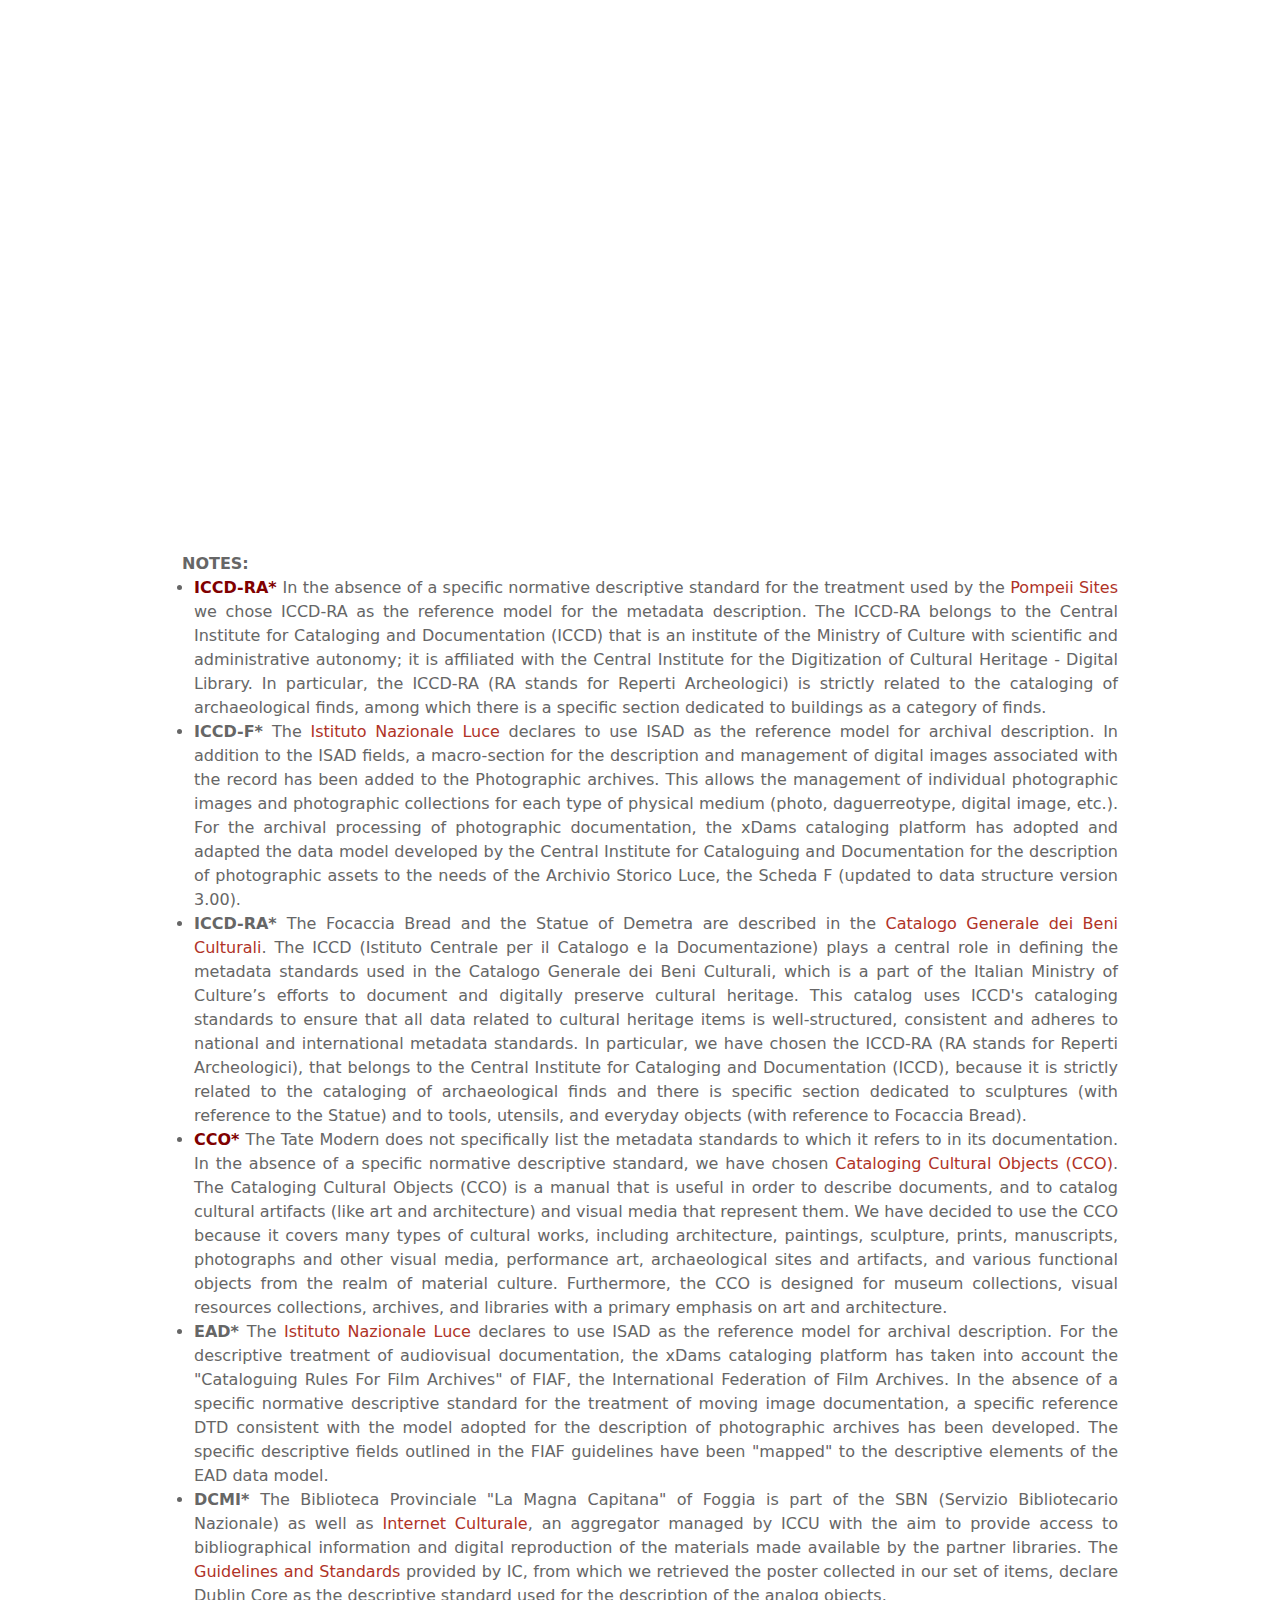
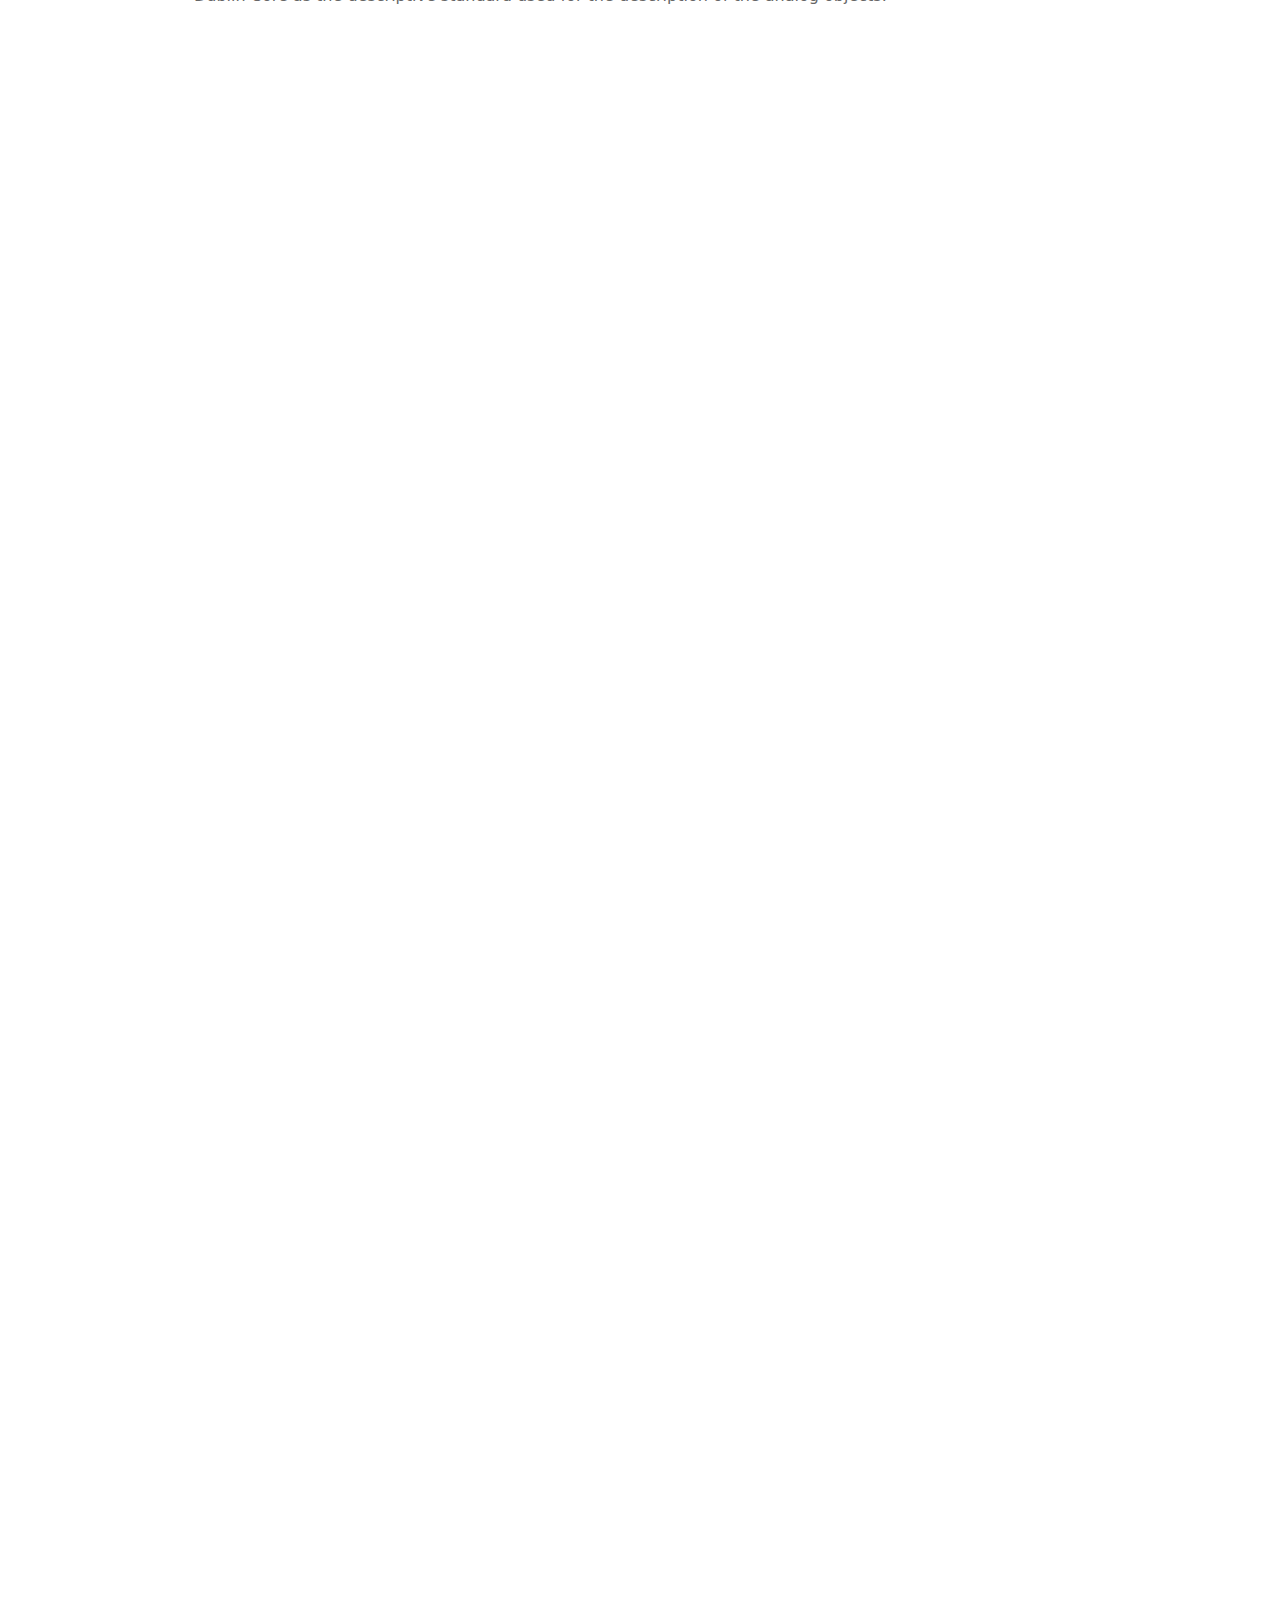
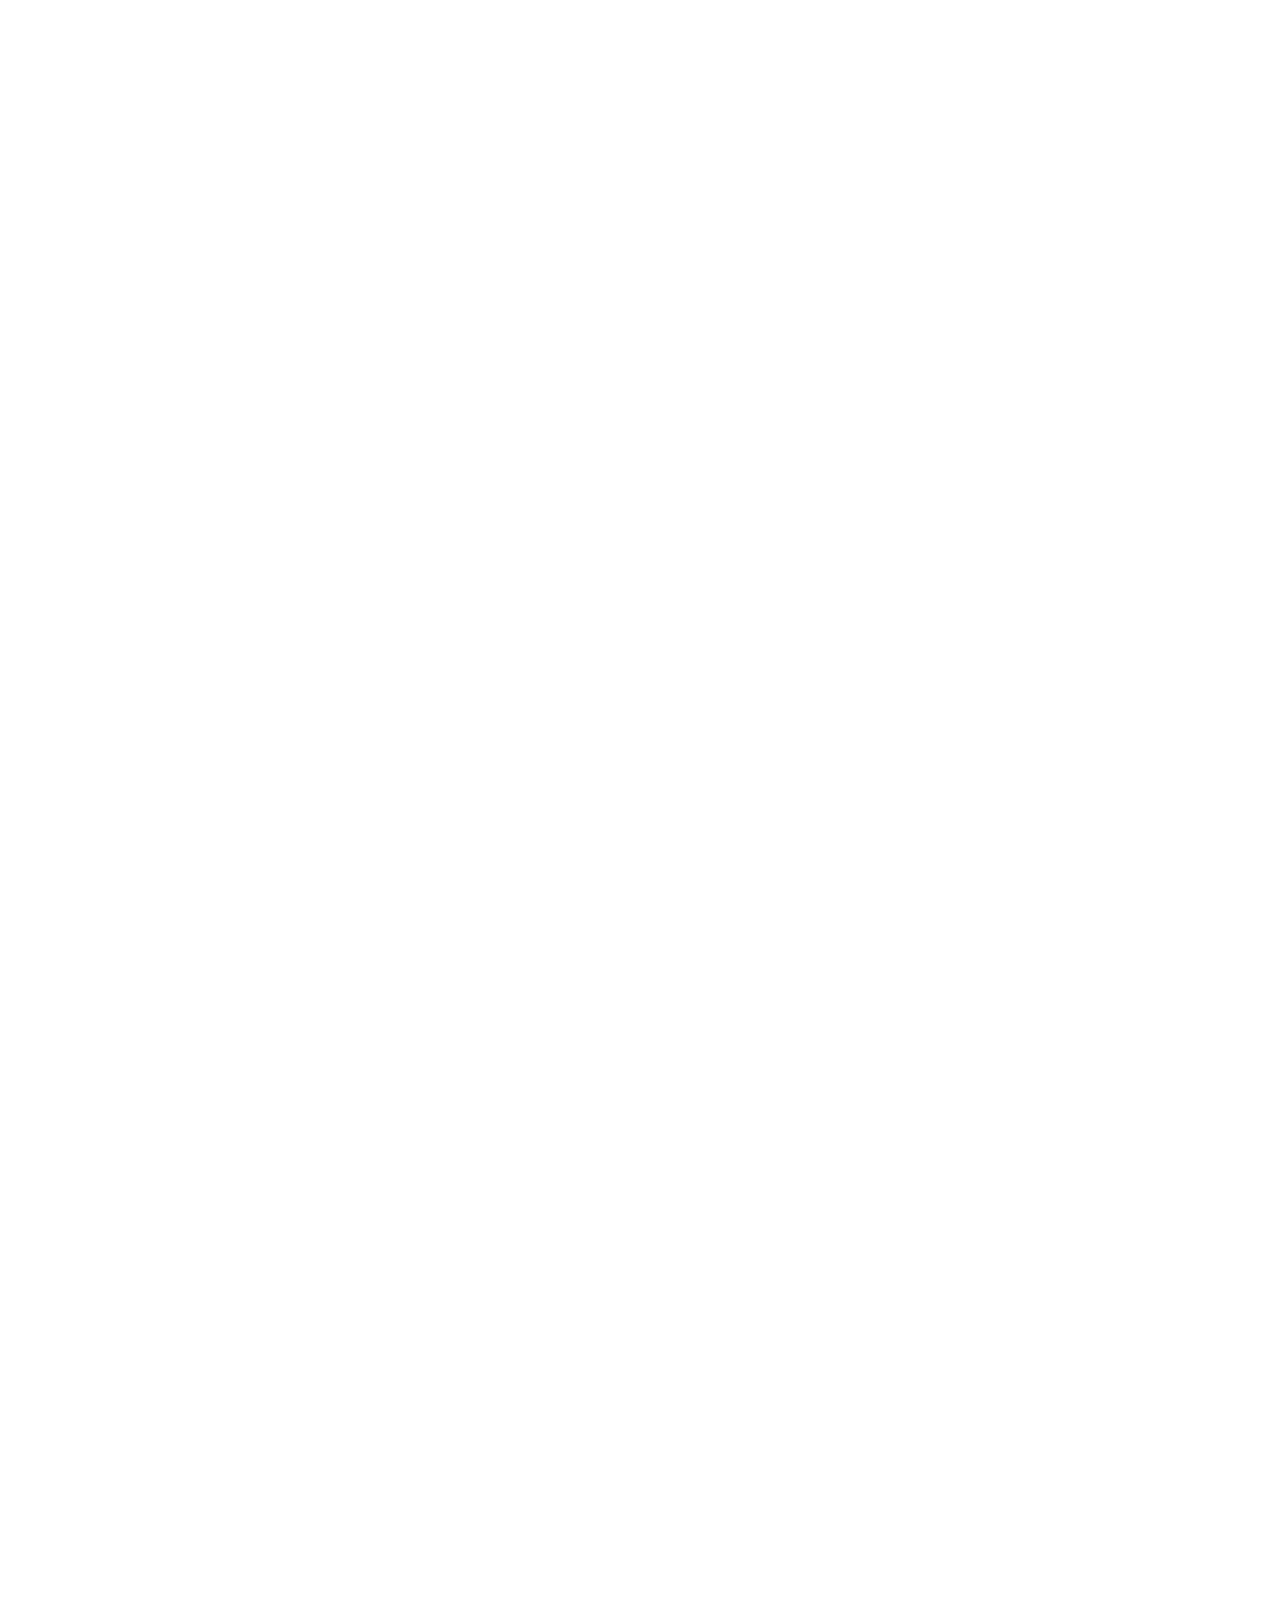
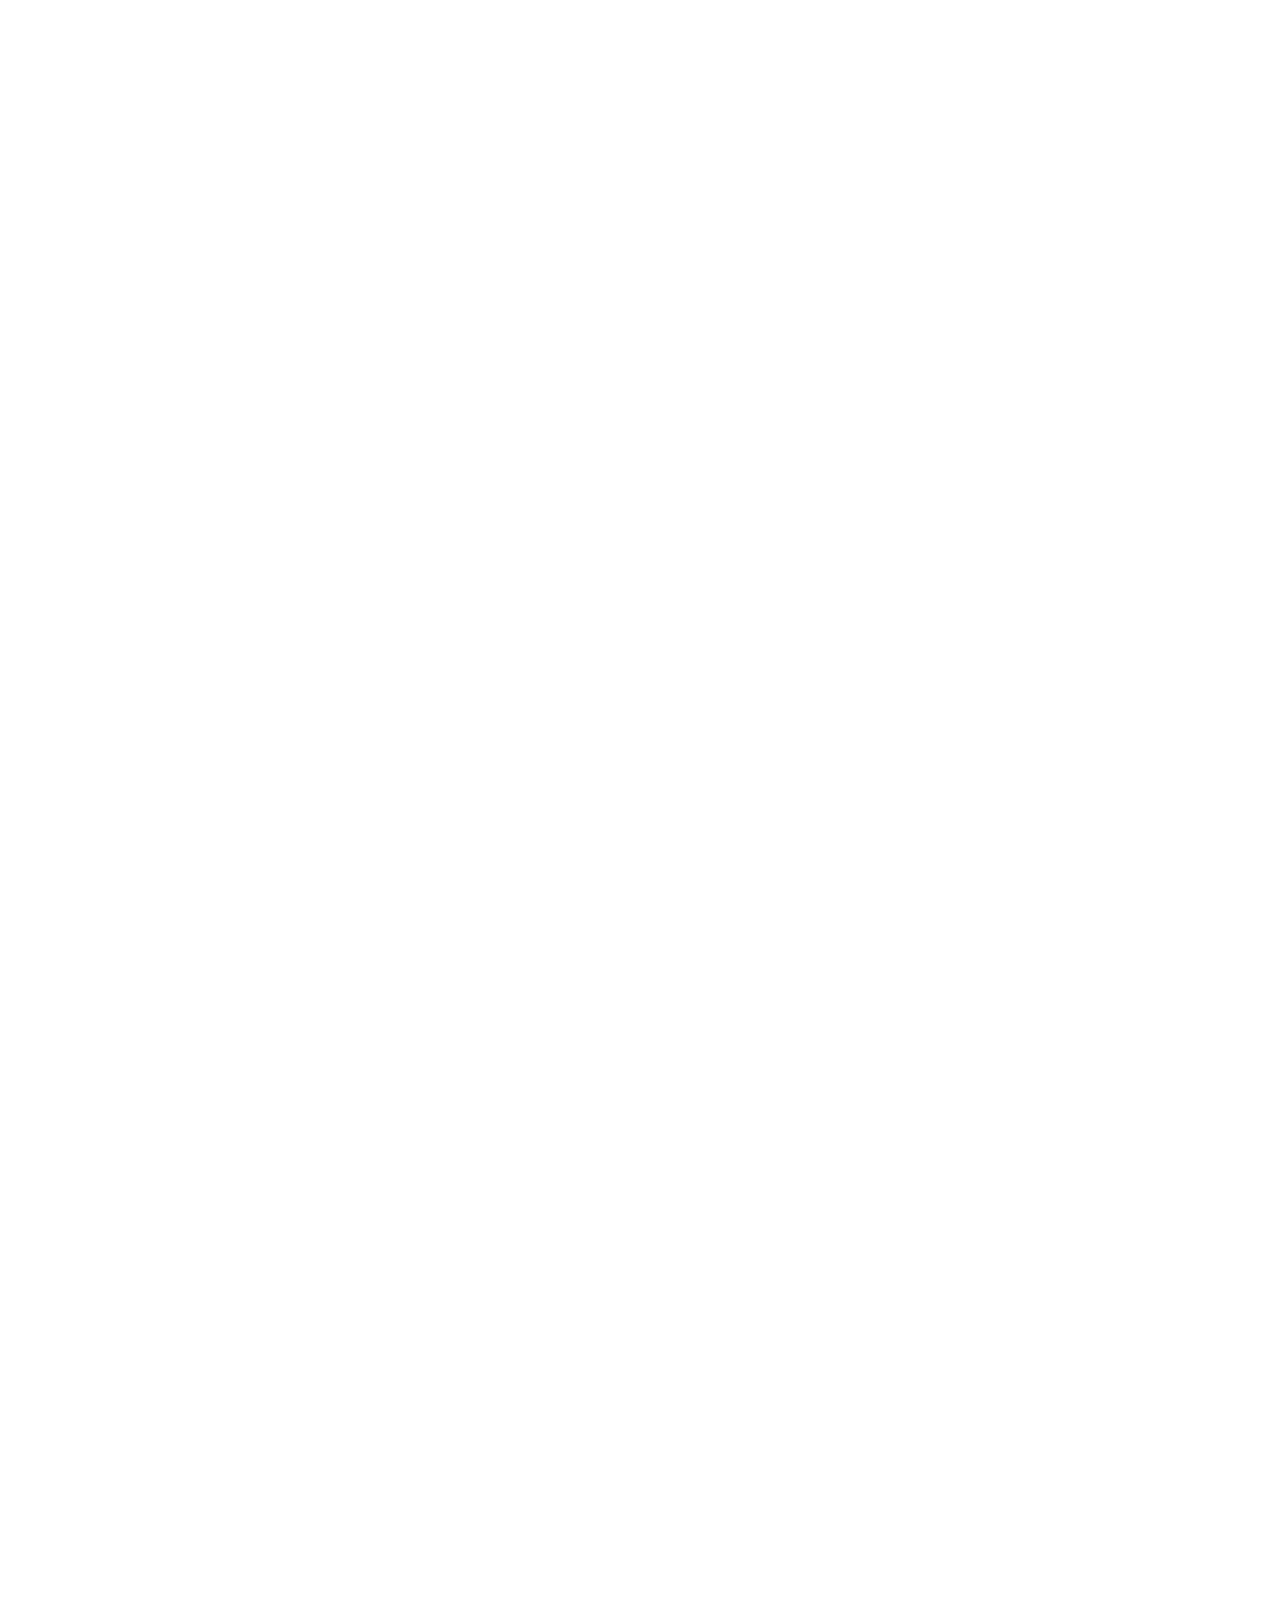
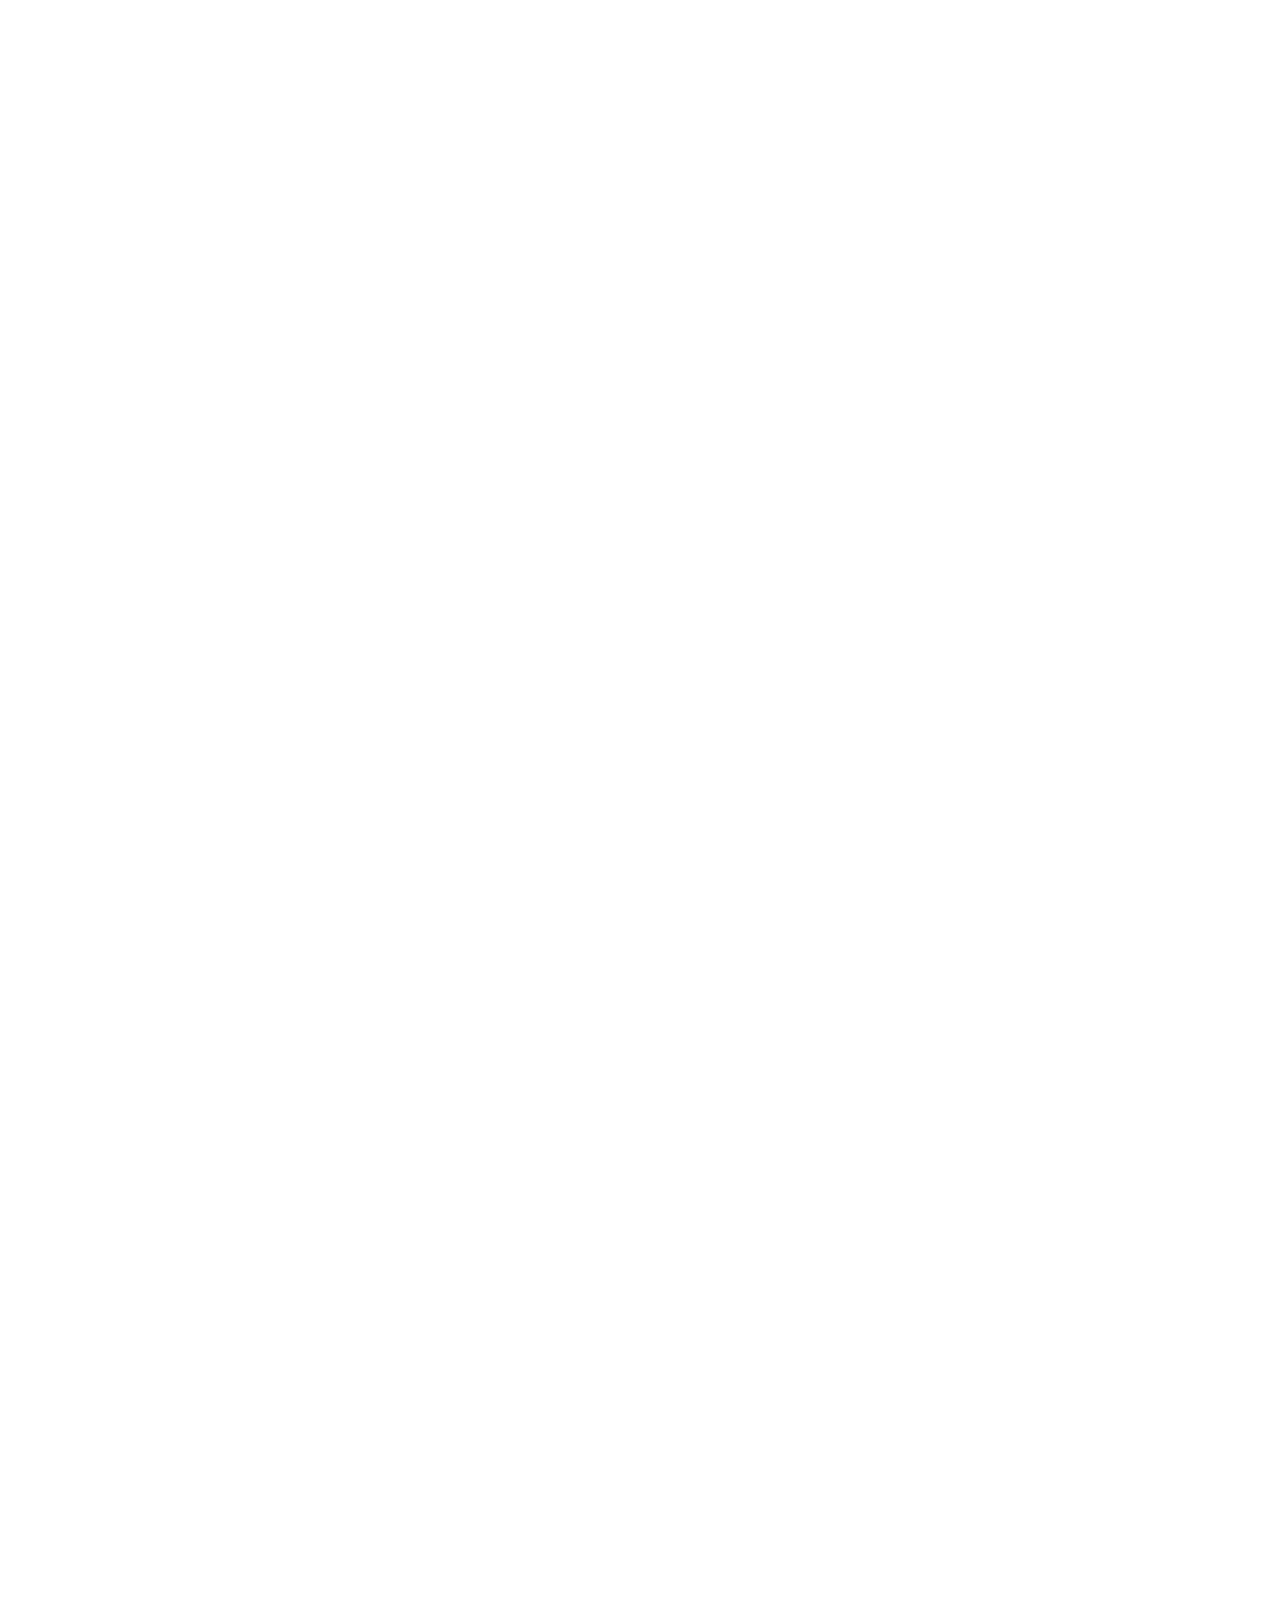
==== commit 0f73ba31: "icon" ====
--- a/index.html
+++ b/index.html
@@ -462,10 +462,14 @@
             </div>
           </div><!-- End Service Item -->
 
-          <div class="col-lg-4 col-md-6 service-item d-flex mx-auto" data-aos="fade-up" data-aos-delay="600">
+          <div class="col-lg-4 col-md-6 service-item d-flex" data-aos="fade-up" data-aos-delay="600">
             <div class="icon flex-shrink-0"><i class="bi bi-diagram-3"></i></div>
             <div>
+<<<<<<< Updated upstream
+              <h4 class="title"><a href="#conceptual-model" class="stretched-link" style="color:black; justif">Conceptual model</a></h4>
+=======
               <h4 class="title"><a href="#conceptual-model" class="stretched-link" style="color:black;">Conceptual model</a></h4>
+>>>>>>> Stashed changes
             </div>
           </div><!-- End Service Item -->
 
@@ -479,7 +483,7 @@
 
       <!-- Section Title -->
       <div class="container section-title ko-section-title" data-aos="fade-up" id="our-legend">
-        <h3 style="background-color: #800000; color: white; padding: 10px; text-align: center; margin-top: 40px; margin-bottom: 20px;"><b>Conceptual map</b></h3>
+        <h3 style="background-color: #800000; color: white; padding: 10px; text-align: center; margin-top: 60px; margin-bottom: 20px;"><b>Conceptual map</b></h3>
         <p style="text-align: justify;">The initial phase of knowledge organization corresponds to the production of the <b>conceptual map</b>, in order to visualize all the items and the connection between them and the main event of the Vesuvius eruption. Moreover, to make our core idea clearer, we have chosen to insert additional elements to the conceptual model.
           We then created the following legend to make our maps more readable.</p>
       </div><!-- End Section Title -->
@@ -541,7 +545,7 @@
 
       <!-- Section Title -->
       <div class="container section-title  ko-section-title" data-aos="fade-up" id="er-model">
-        <h3 style="background-color: #800000; color: white; padding: 10px; text-align: center; margin-top: 40px; margin-bottom: 20px;"><b>E/R model</b></h3>
+        <h3 style="background-color: #800000; color: white; padding: 10px; text-align: center; margin-top: 60px; margin-bottom: 20px;"><b>E/R model</b></h3>
         <p style="text-align: justify; color: black;">The conceptual map is then translated into an <b>E/R Model</b>, a map that shows the abstract entities that characterize the scenario (people, places, dates and subject/concepts) and the relations between them.</p>
       </div><!-- End Section Title -->
     </section>
@@ -572,7 +576,7 @@
 
       <!-- Section Title -->
       <div class="container section-title  ko-section-title" data-aos="fade-up" id="metadata-analysis">
-        <h3 style="background-color: #800000; color: white; padding: 10px; text-align: center; margin-top: 40px; margin-bottom: 20px;"><b>Metadata analysis</b></h3>
+        <h3 style="background-color: #800000; color: white; padding: 10px; text-align: center; margin-top: 60px; margin-bottom: 20px;"><b>Metadata analysis</b></h3>
         <p style="text-align: justify;">The <b>metadata analysis</b> is conducted by identifying which metadata standards are used by the institutions for describing the chosen items. For doing that, we returned back to the institutions of reference and we got, when available, the declaration of the used standards. When this kind of information was not available, we decided to adopt a metadata standard that we considered suitable for the specific provider and explained our choices in the notes below the table.</p>
       </div><!-- End Section Title -->
 
@@ -691,7 +695,7 @@
 
       <!-- Section Title -->
       <div class="container section-title  ko-section-title" data-aos="fade-up" id="metadata-alignment">
-        <h3 style="background-color: #800000; color: white; padding: 10px; text-align: center; margin-top: 40px; margin-bottom: 20px;" id="#metadata-alignment"><b>Metadata alignment</b></h3>
+        <h3 style="background-color: #800000; color: white; padding: 10px; text-align: center; margin-top: 60px; margin-bottom: 20px;" id="#metadata-alignment"><b>Metadata alignment</b></h3>
         <p style="text-align: justify;">After analyzing the metadata standards provided by the institutions for our chosen items, we proceeded with the <b>metadata alignment</b>. This step consists in mapping and comparing metadata properties to address information related to people, places, dates and subjects/concepts.
           Missing correspondences are identified by the symbol “/”.
           </p>
@@ -1059,7 +1063,7 @@
 
       <!-- Section Title -->
       <div class="container section-title  ko-section-title" data-aos="fade-up" id="theoretical-model">
-        <h3 style="background-color: #800000; color: white; padding: 10px; text-align: center; margin-top: 40px; margin-bottom: 20px;"><b>Theoretical model</b></h3>
+        <h3 style="background-color: #800000; color: white; padding: 10px; text-align: center; margin-top: 60px; margin-bottom: 20px;"><b>Theoretical model</b></h3>
         <p style="text-align: justify;">To add a new level of data interpretation to our project in order to better define the chosen core idea, we proceeded with the elaboration of the <b>theoretical model</b>. This model, written in natural language, allowed us to better describe our main event and all our items by inserting additional information related to them and establishing additional connections. To do this we used the web, following a precise methodology that is of looking for the following entities:</p>
           <p><ul style="text-align: justify; margin-left: 20px;">
             <li><b>Who - people.</b> Which kind of information is related to people?</li>
@@ -1098,7 +1102,7 @@
 
       <!-- Section Title -->
       <div class="container section-title  ko-section-title" data-aos="fade-up" id="enhanced-er-model">
-        <h3 style="background-color: #800000; color: white; padding: 10px; text-align: center; margin-top: 40px; margin-bottom: 20px;"><b>Enhanced ER-model</b></h3>
+        <h3 style="background-color: #800000; color: white; padding: 10px; text-align: center; margin-top: 60px; margin-bottom: 20px;"><b>Enhanced ER-model</b></h3>
         <p style="text-align: justify;">Once we defined the theoretical model, we translated it into an <b>Entity/Relationship model</b> reflecting the new enrichments. The result is a new graph that differs from the previous E/R model for the additional specifications related to the items and to our core event.</p>
       </div><!-- End Section Title -->
     </section>
@@ -1165,11 +1169,40 @@
         <p>The <strong>knowledge representation process</strong> represents the second part of our project: here we produce new semantic data, putting into practice the previous steps and proceeding with the elaboration of our code.</p>
       </div><!-- End Section Title -->
 
+      <div class="container">
+
+        <div class="row gy-4">
+
+          <div class="col-lg-4 col-md-6 service-item d-flex" data-aos="fade-up" data-aos-delay="100">
+            <div class="icon flex-shrink-0"><i class="bi bi-card-checklist"></i></div>
+            <div>
+              <h4 class="title"><a href="#items-description" class="stretched-link" style="color:black;">Items description</a></h4>
+            </div>
+          </div>
+          <!-- End Service Item -->
+
+          <div class="col-lg-4 col-md-6 service-item d-flex" data-aos="fade-up" data-aos-delay="200">
+            <div class="icon flex-shrink-0"><i class="bi bi-bounding-box"></i></div>
+            <div>
+              <h4 class="title"><a href="#rdf-production" class="stretched-link" style="color:black;">RDF production</a></h4>
+            </div>
+          </div><!-- End Service Item -->
+
+          <div class="col-lg-4 col-md-6 service-item d-flex" data-aos="fade-up" data-aos-delay="300">
+            <div class="icon flex-shrink-0"><i class="bi bi-bounding-box"></i></div>
+            <div>
+              <h4 class="title"><a href="#rdf-visualization" class="stretched-link" style="color:black;">RDF visualization</a></h4>
+            </div>
+          </div><!-- End Service Item -->
+
+        </div>
+
+      </div>
       <section id="portfolio" class="portfolio section">
 
         <!-- Section Title -->
         <div class="container section-title kr-section-title" data-aos="fade-up" id="items-description">
-          <h3 style="background-color: #800000; color: white; padding: 10px; text-align: center; margin-top: 40px; margin-bottom: 20px;">Items description</h3>
+          <h3 style="background-color: #800000; color: white; padding: 10px; text-align: center; margin-top: 60px; margin-bottom: 20px;">Items description</h3>
           <p style="text-align: justify;">In the <b>item description</b> part, we have described all the items according to their property, already analyzed in the conceptual model. For each of our ten objects we have created a table where <b>every row represents a statement about the item</b>, while <b>the columns represent in order the subject, the predicate and the object of each statement</b>. The subject and the object are written in natural language, while the predicates are expressed through the ontologies already found in the conceptual model.</p>
           <p style="text-align: left;">The following tables can be downloaded as CSV files <a href="csv_tables.zip" target="_blank">here</a>.</p>
         </div><!-- End Section Title -->
--- a/bootstrap_template/assets/css/main.css
+++ b/bootstrap_template/assets/css/main.css
@@ -429,7 +429,7 @@
 }
 
 .footer .icon {
-  color: var(--accent-color);
+  color: white;
   margin-right: 15px;
   font-size: 24px;
   line-height: 0;
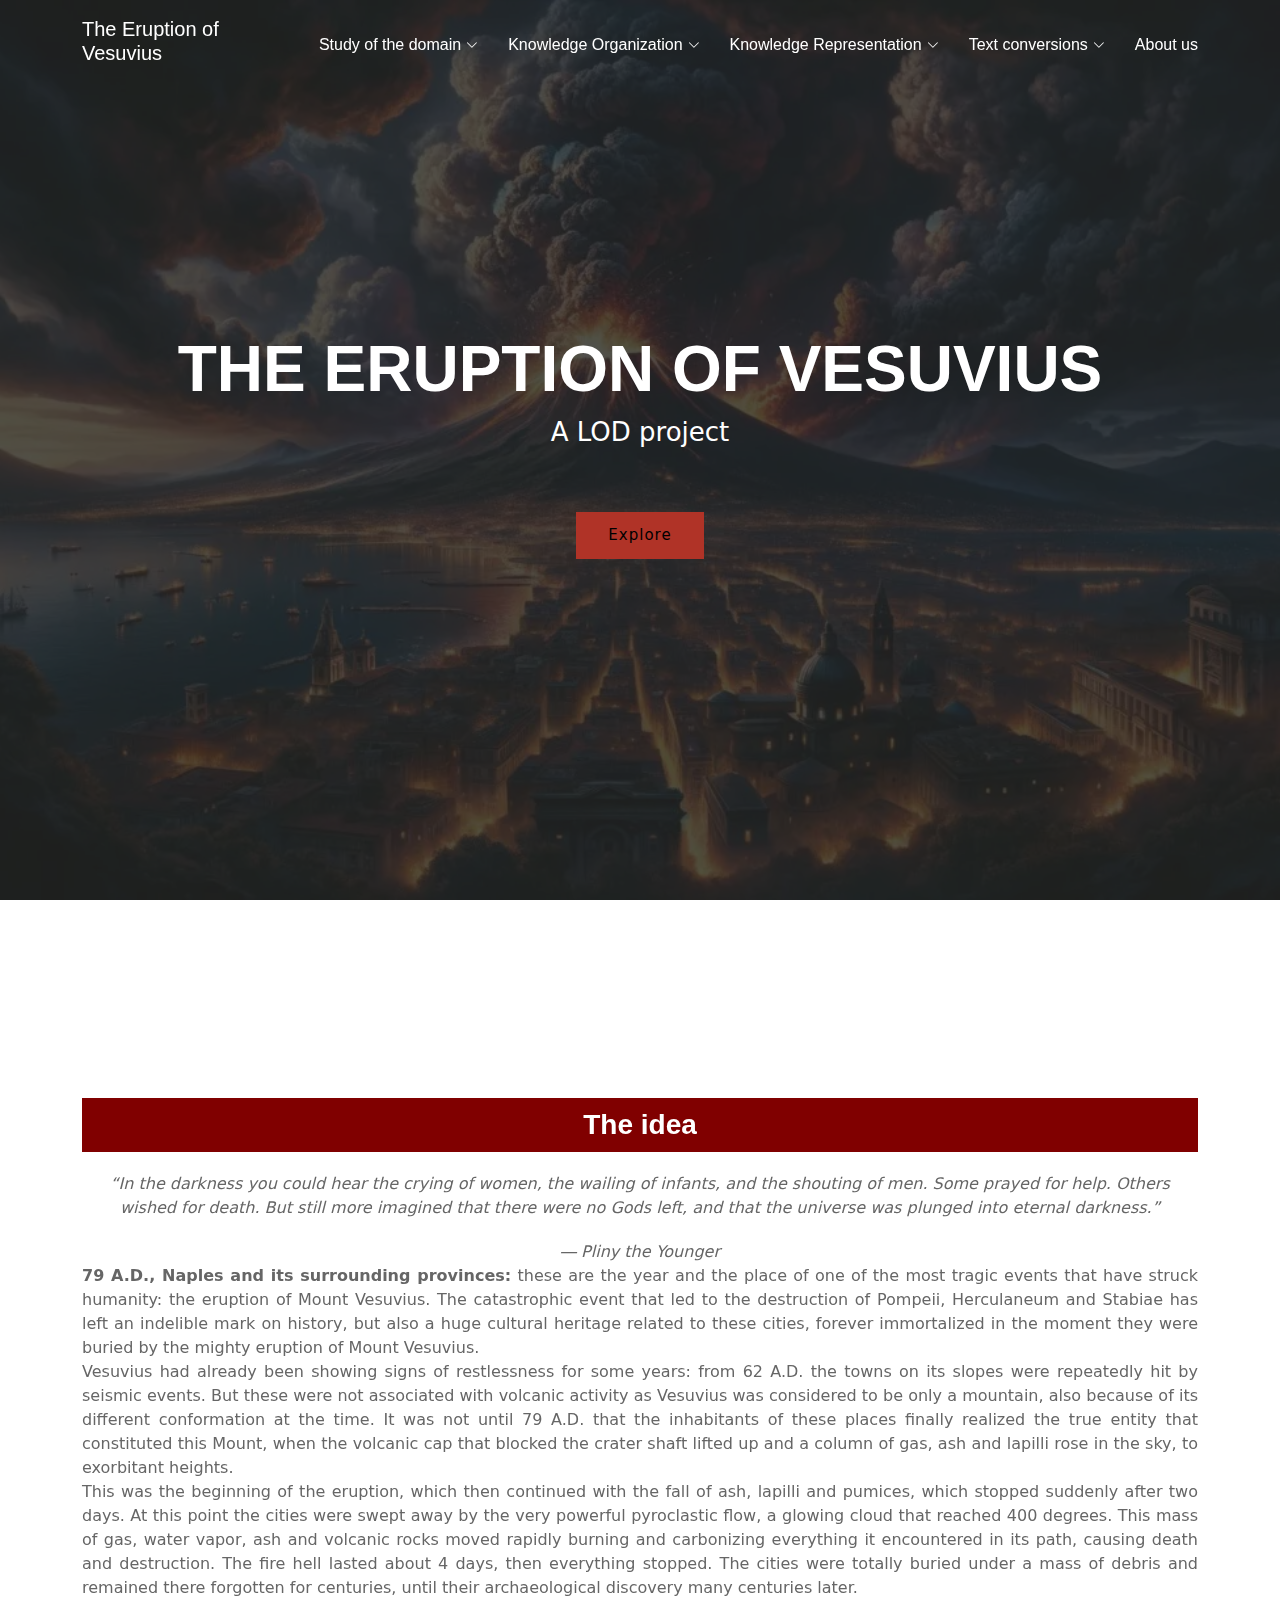
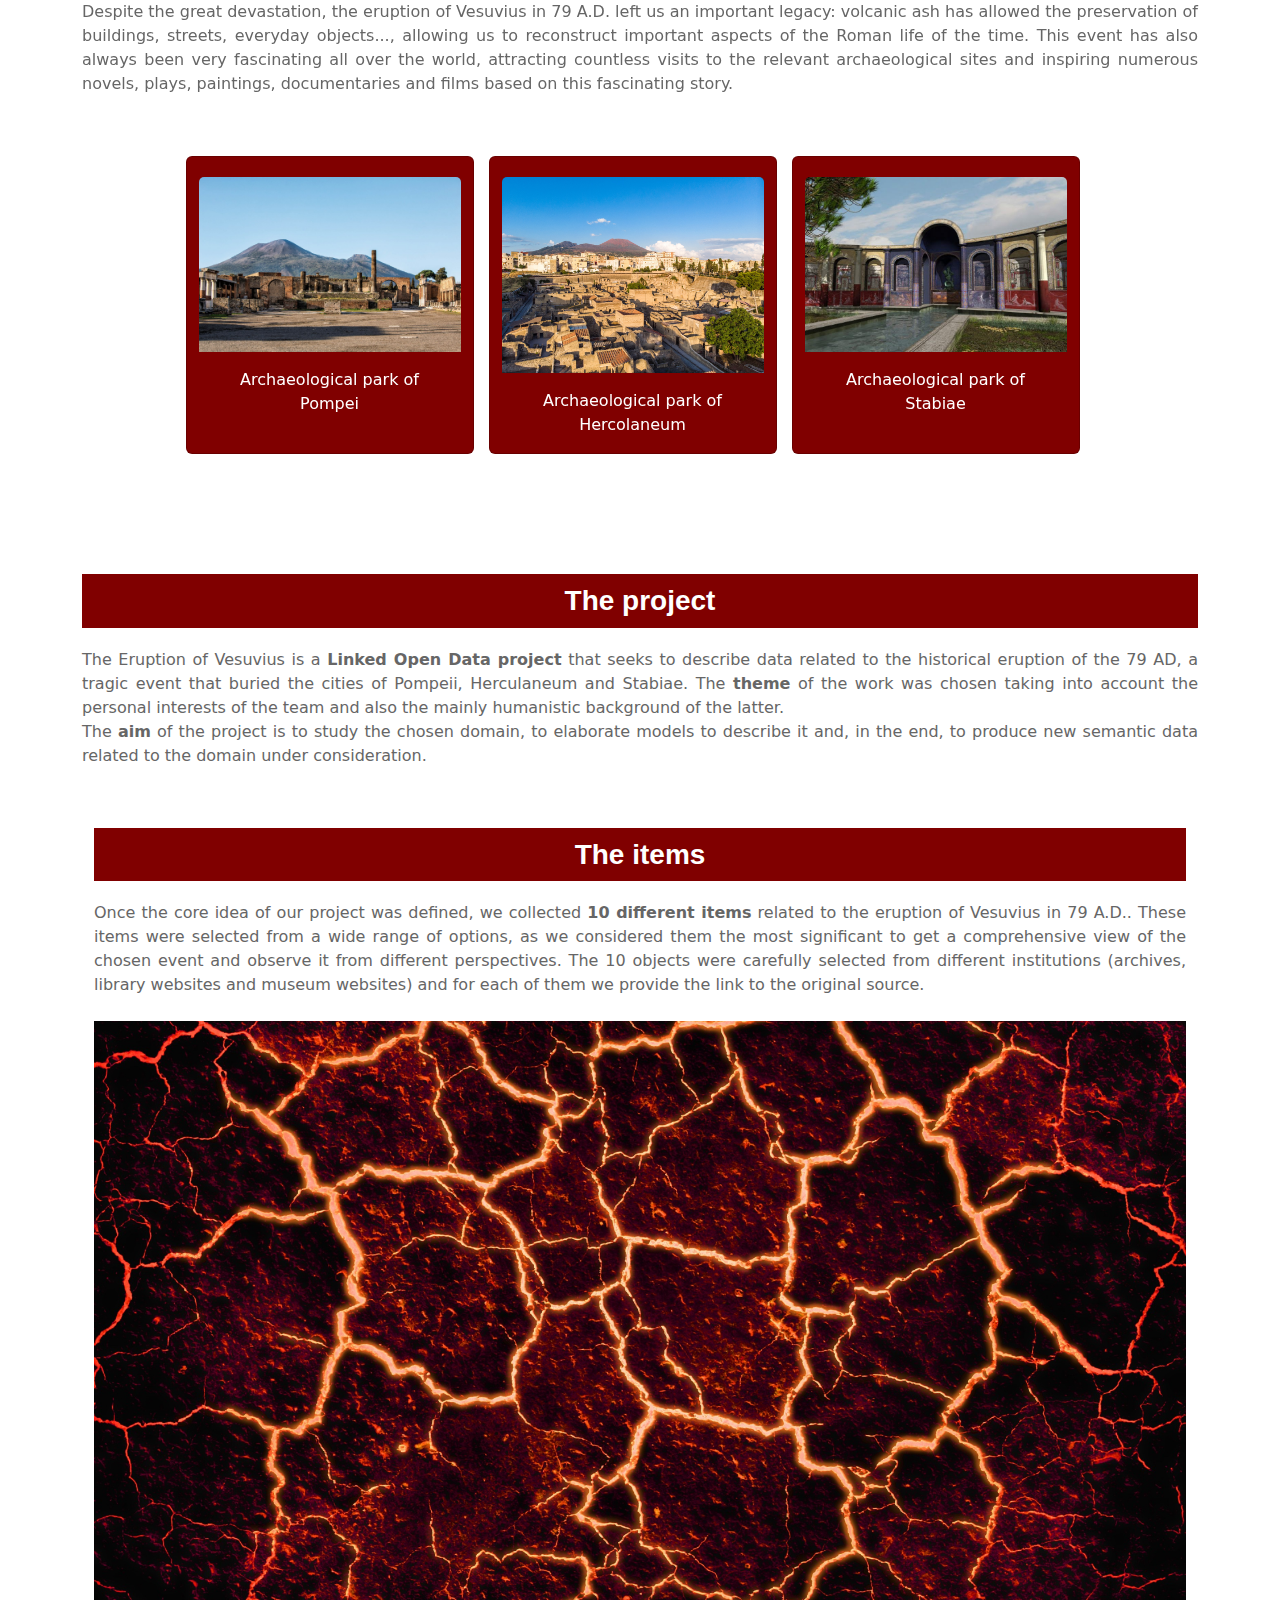
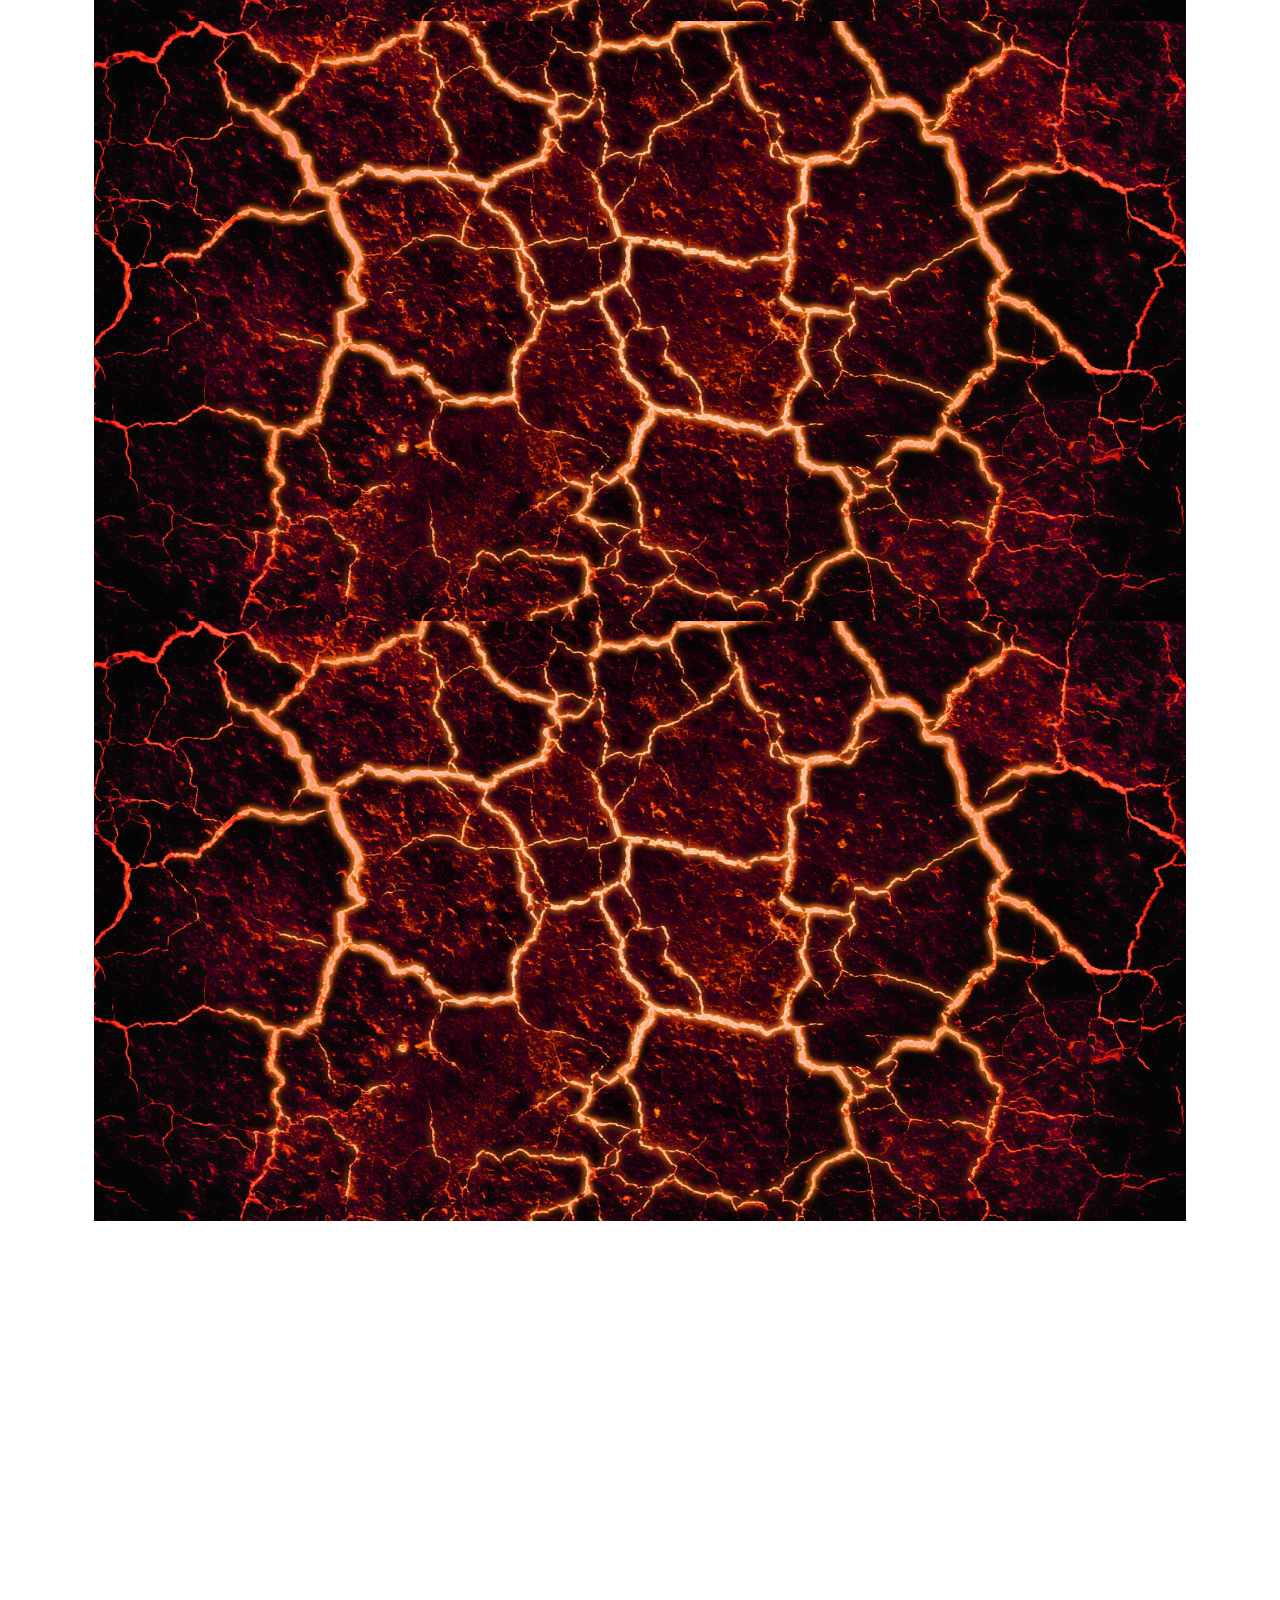
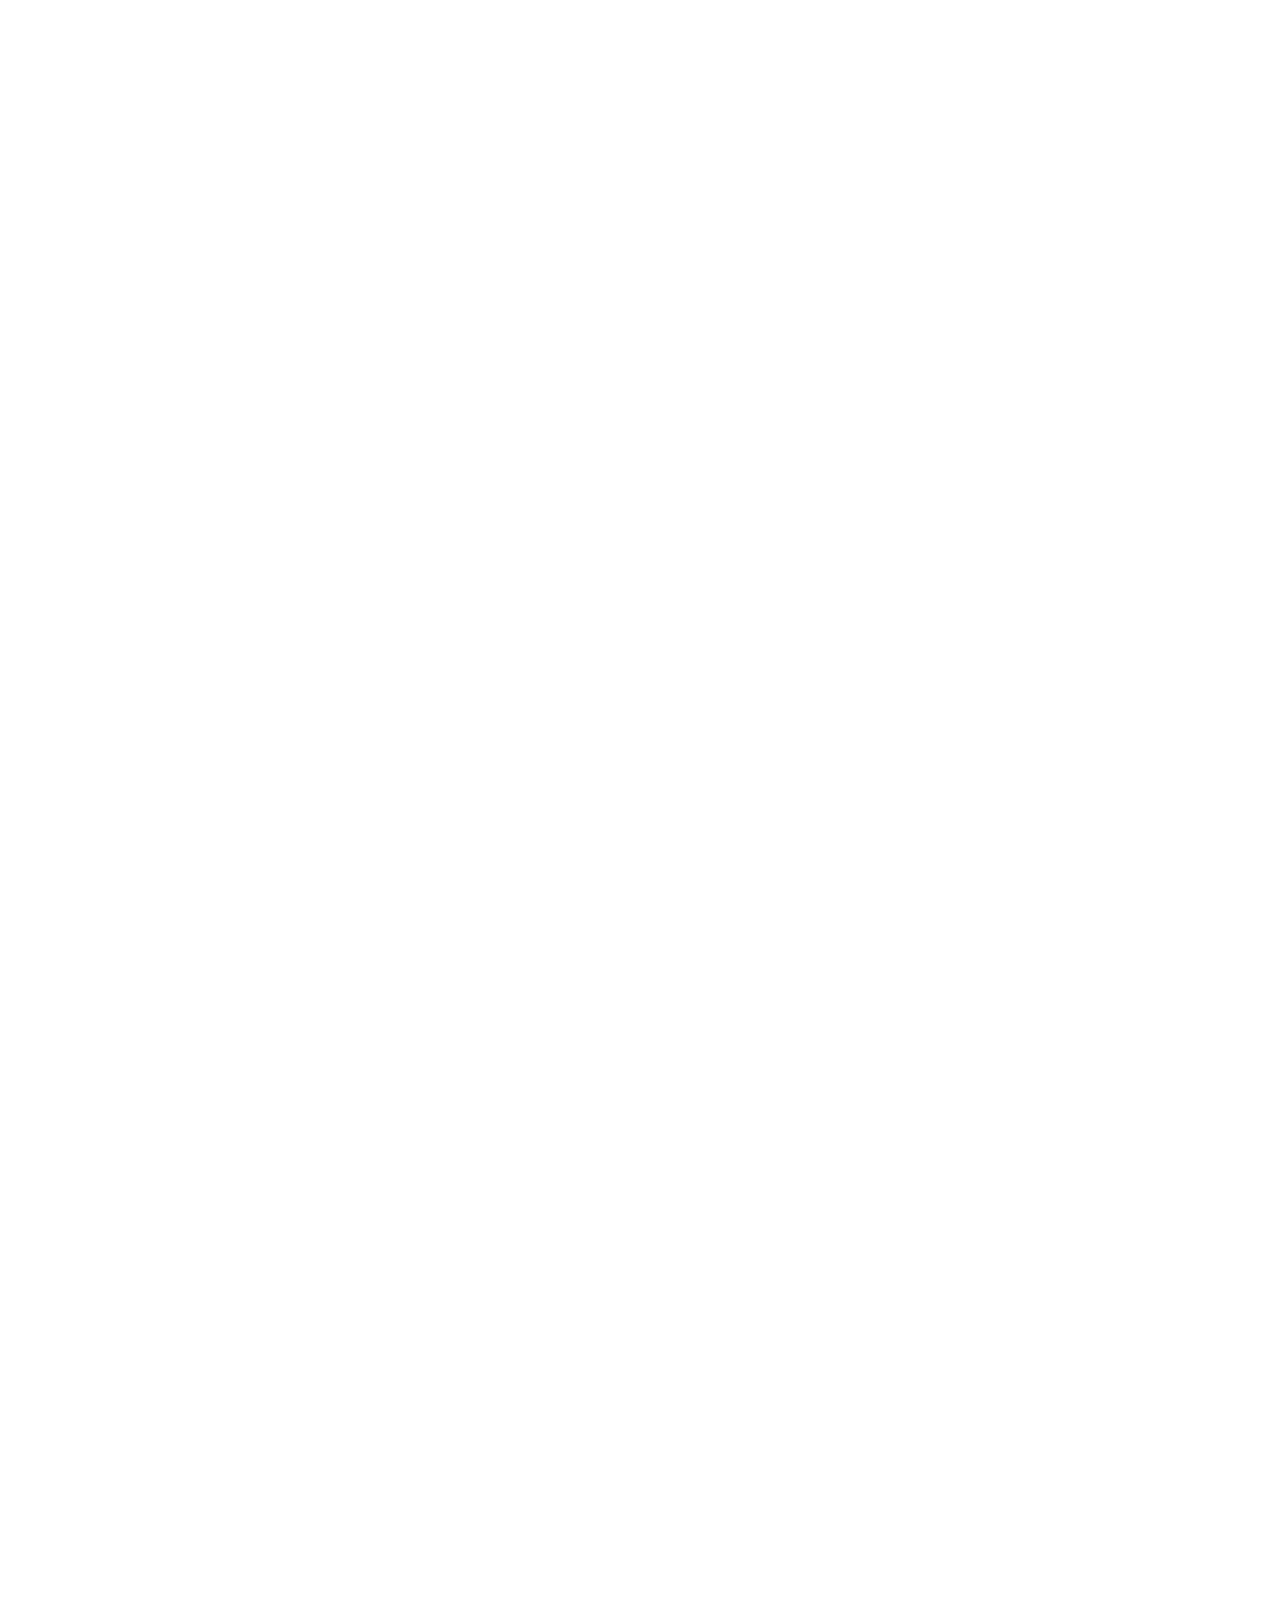
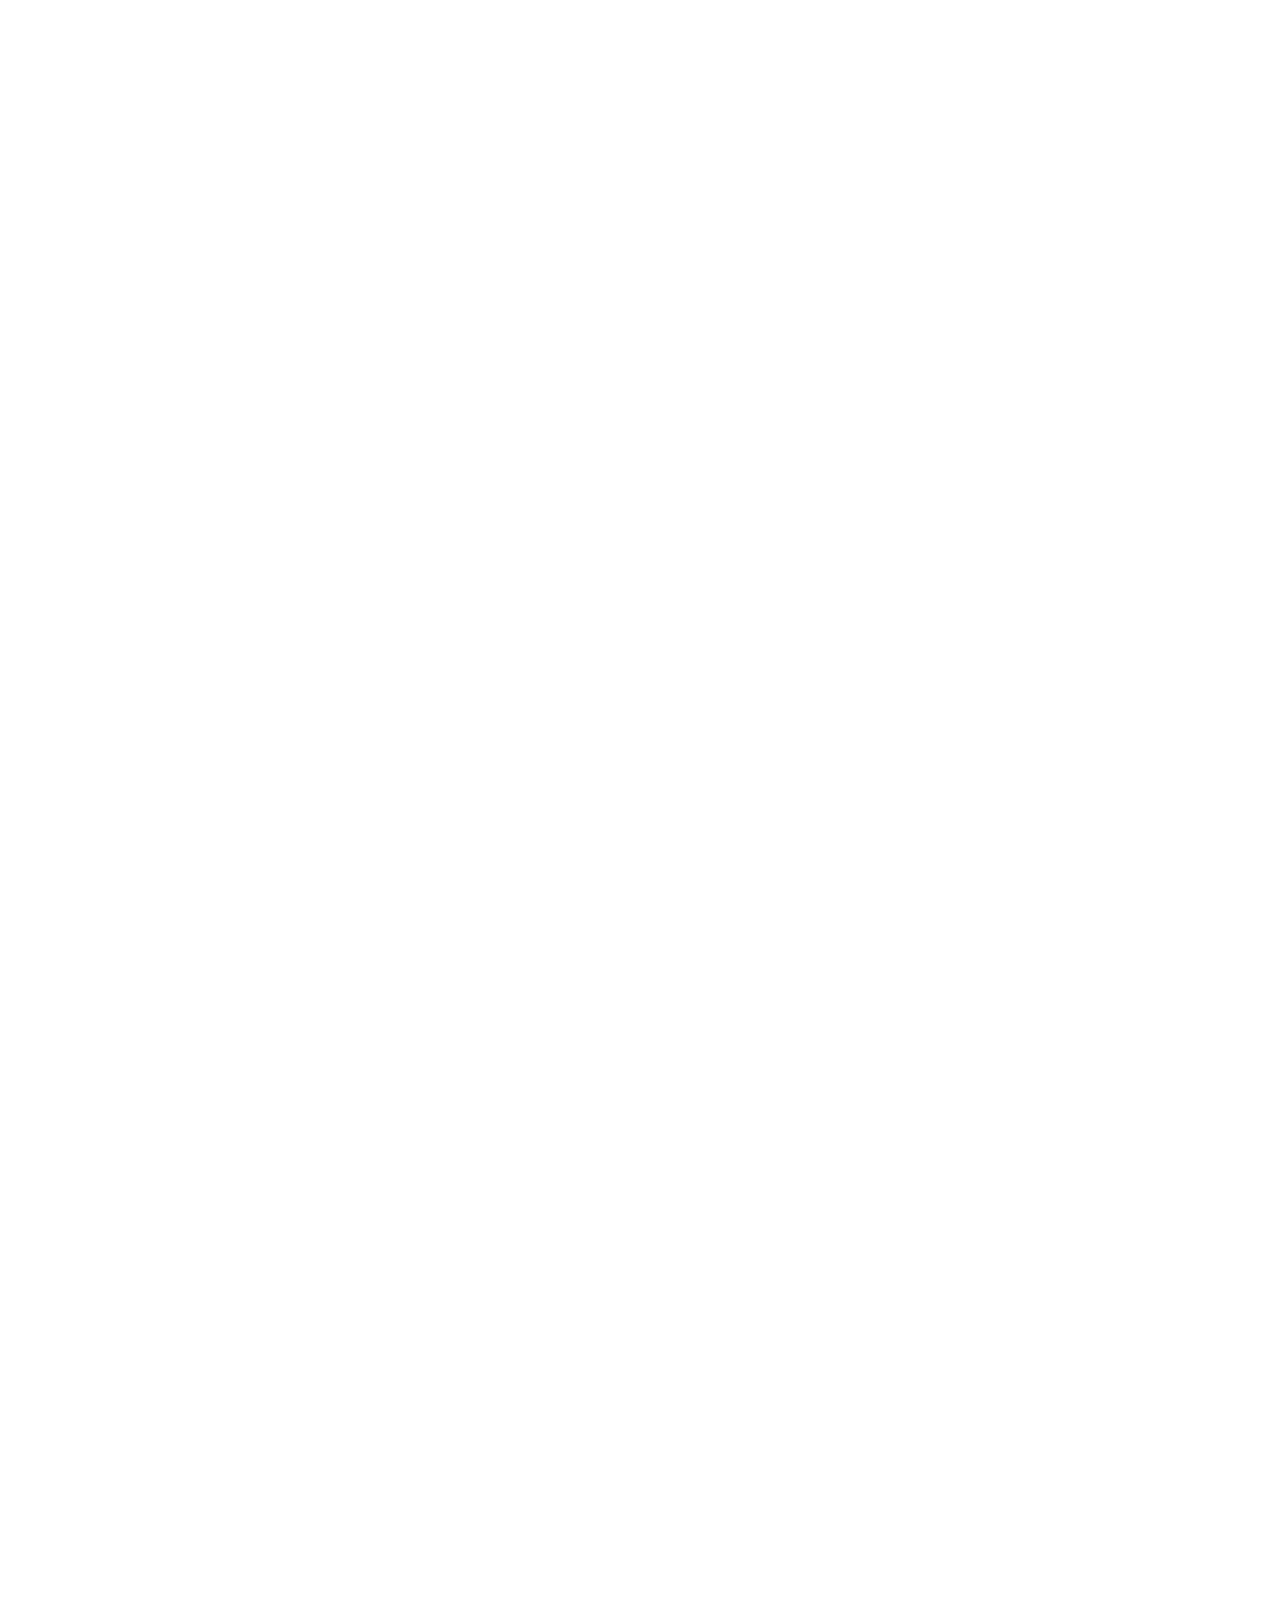
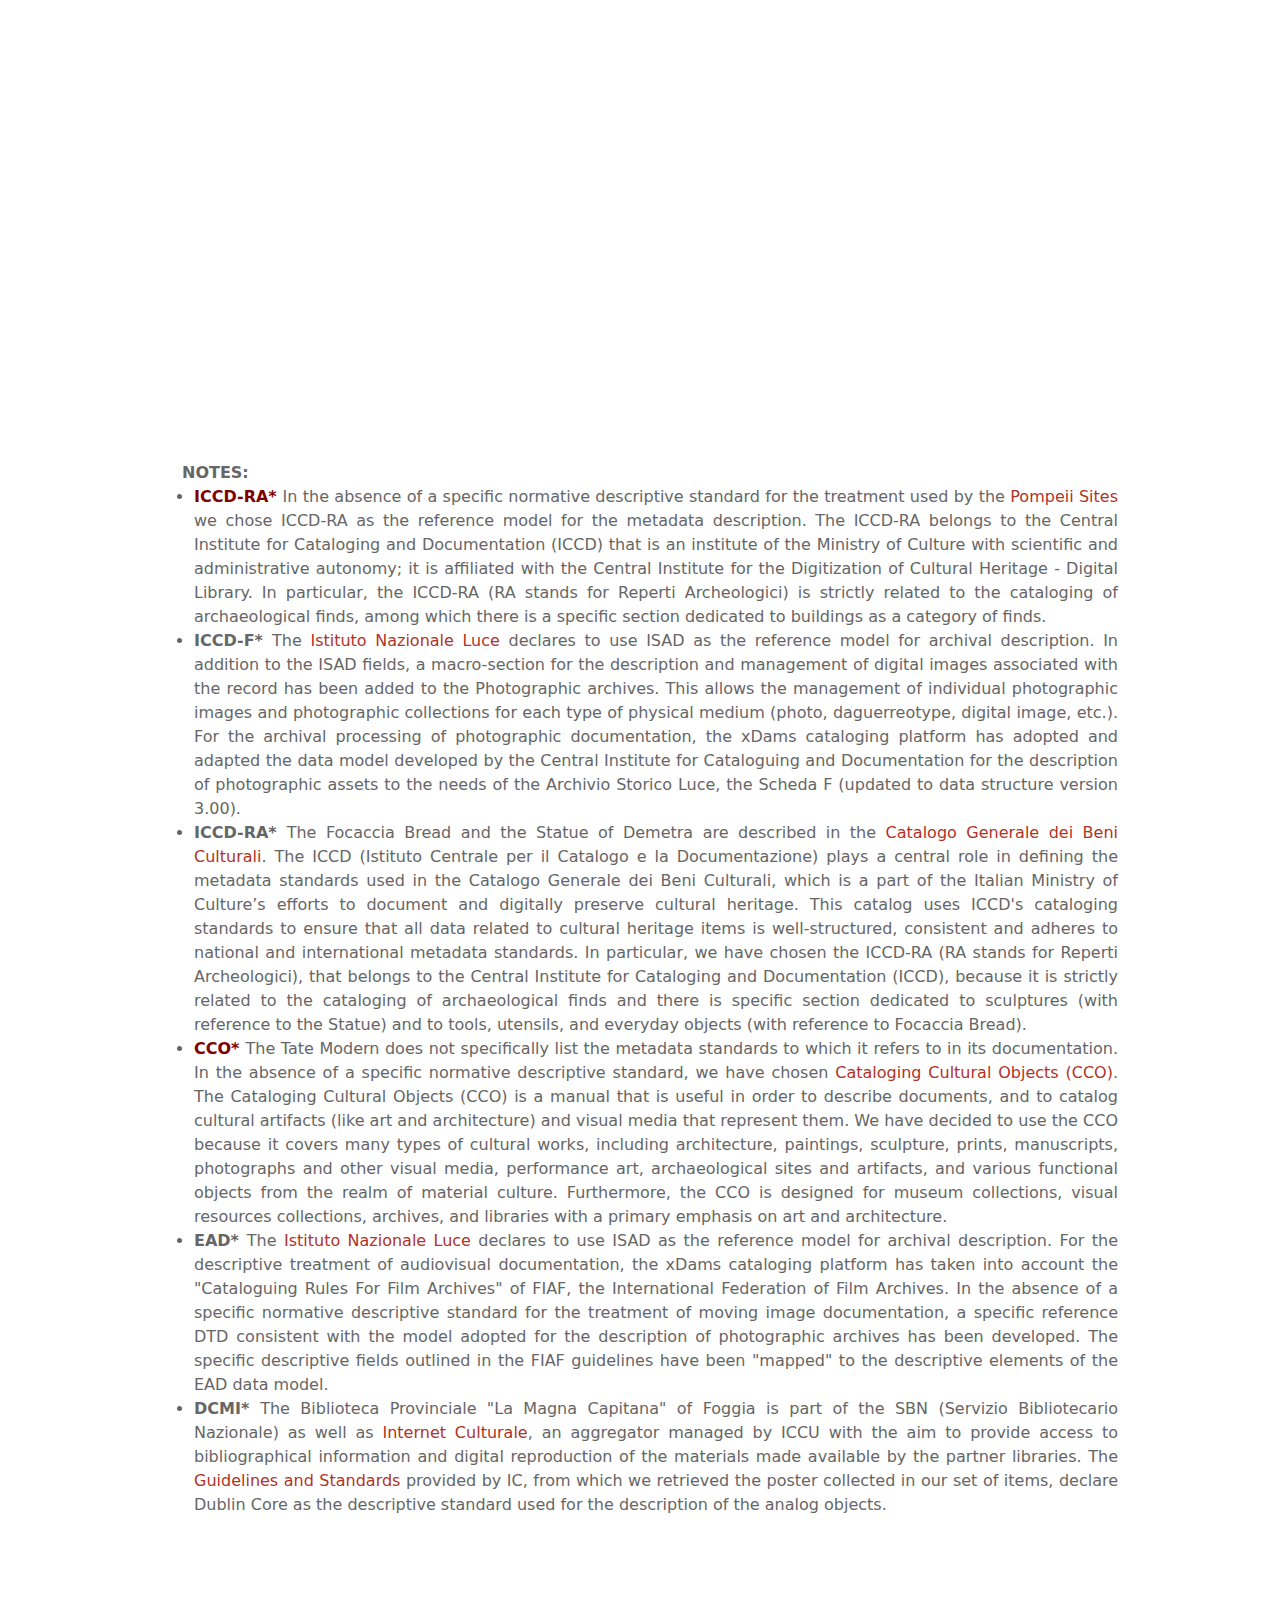
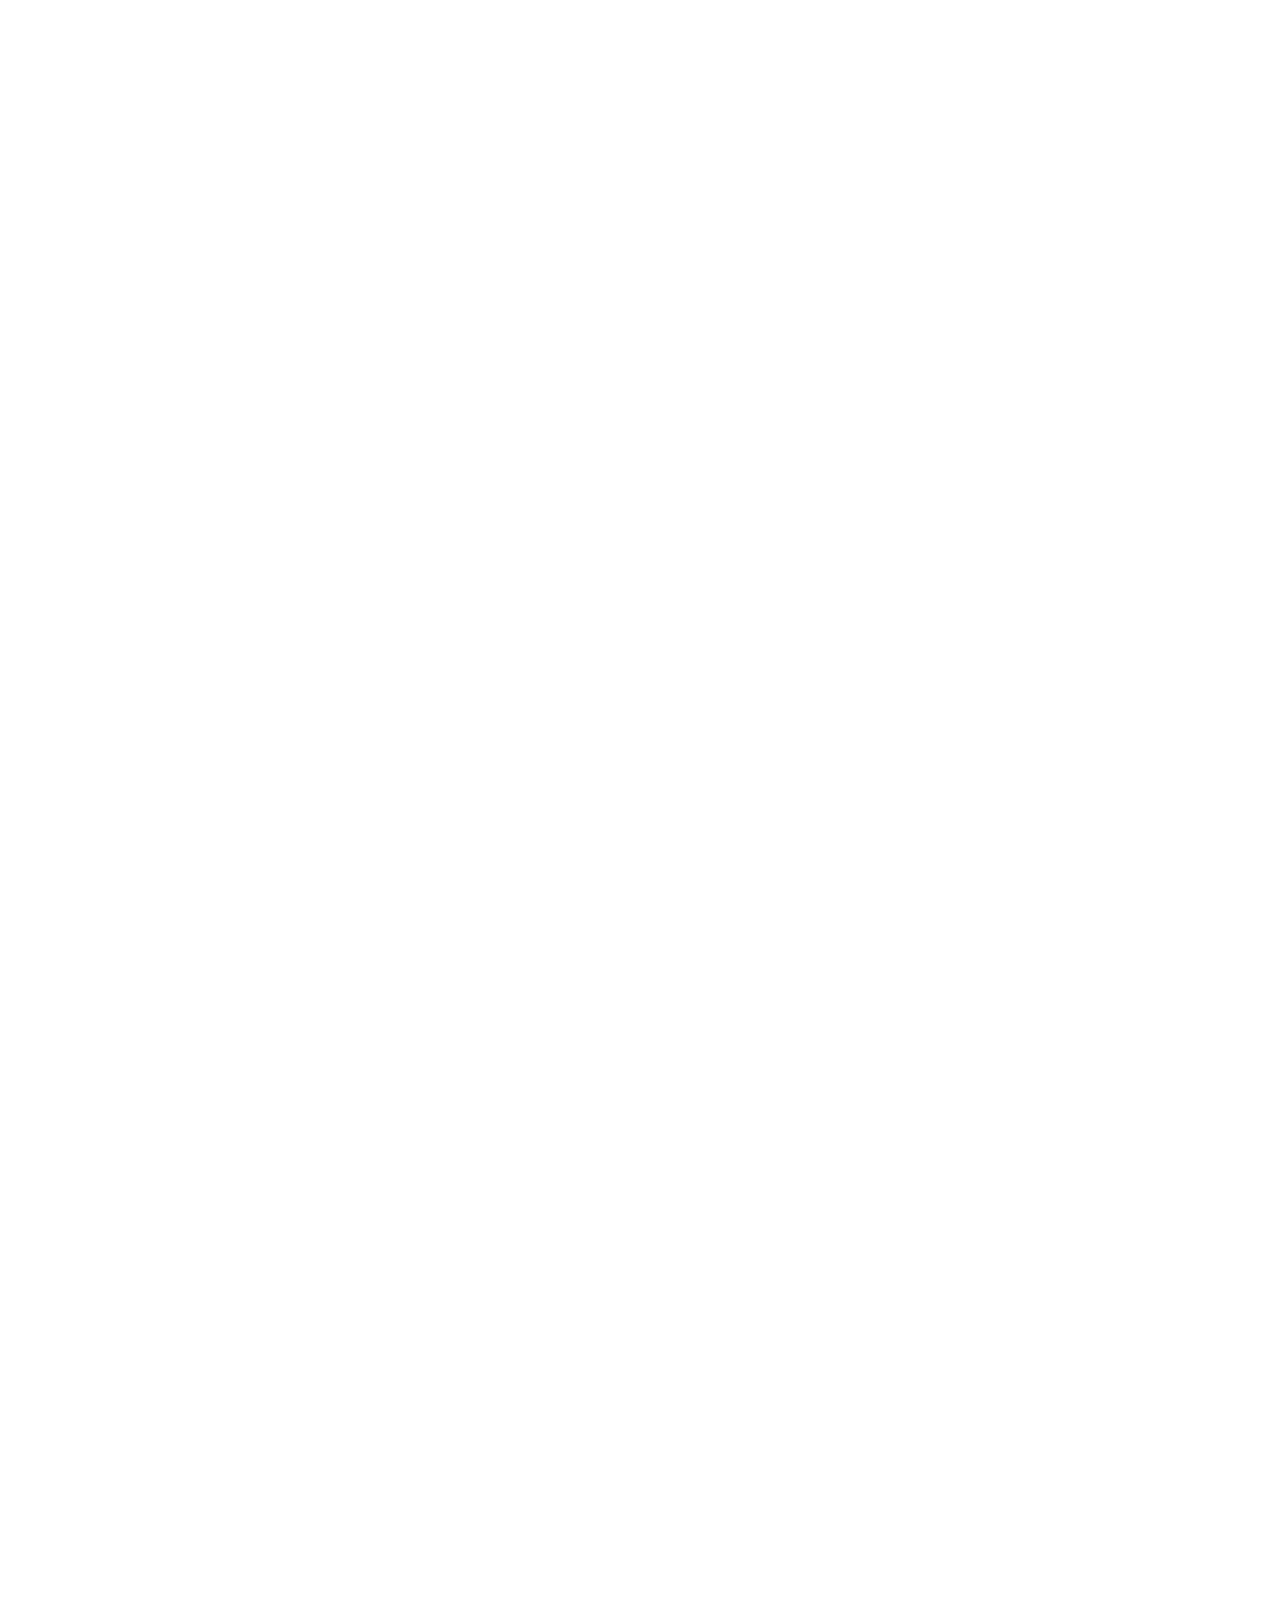
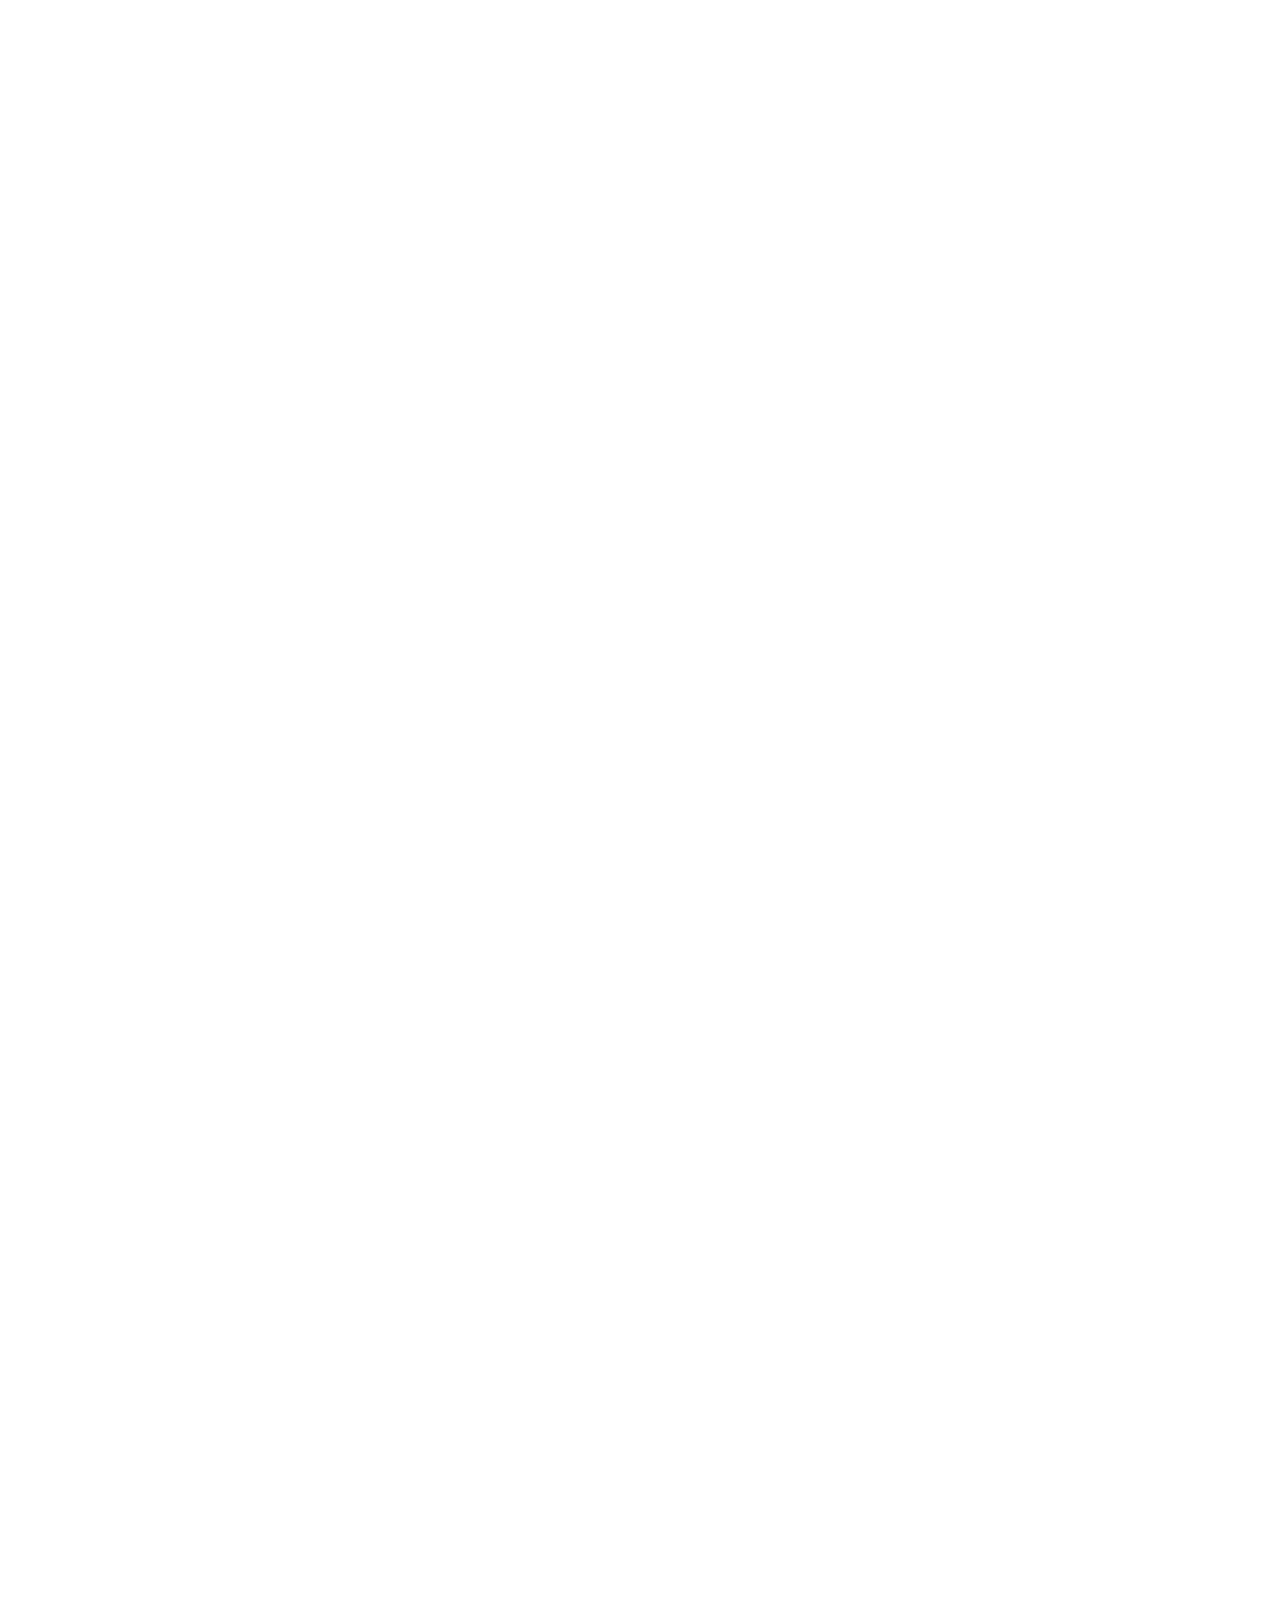
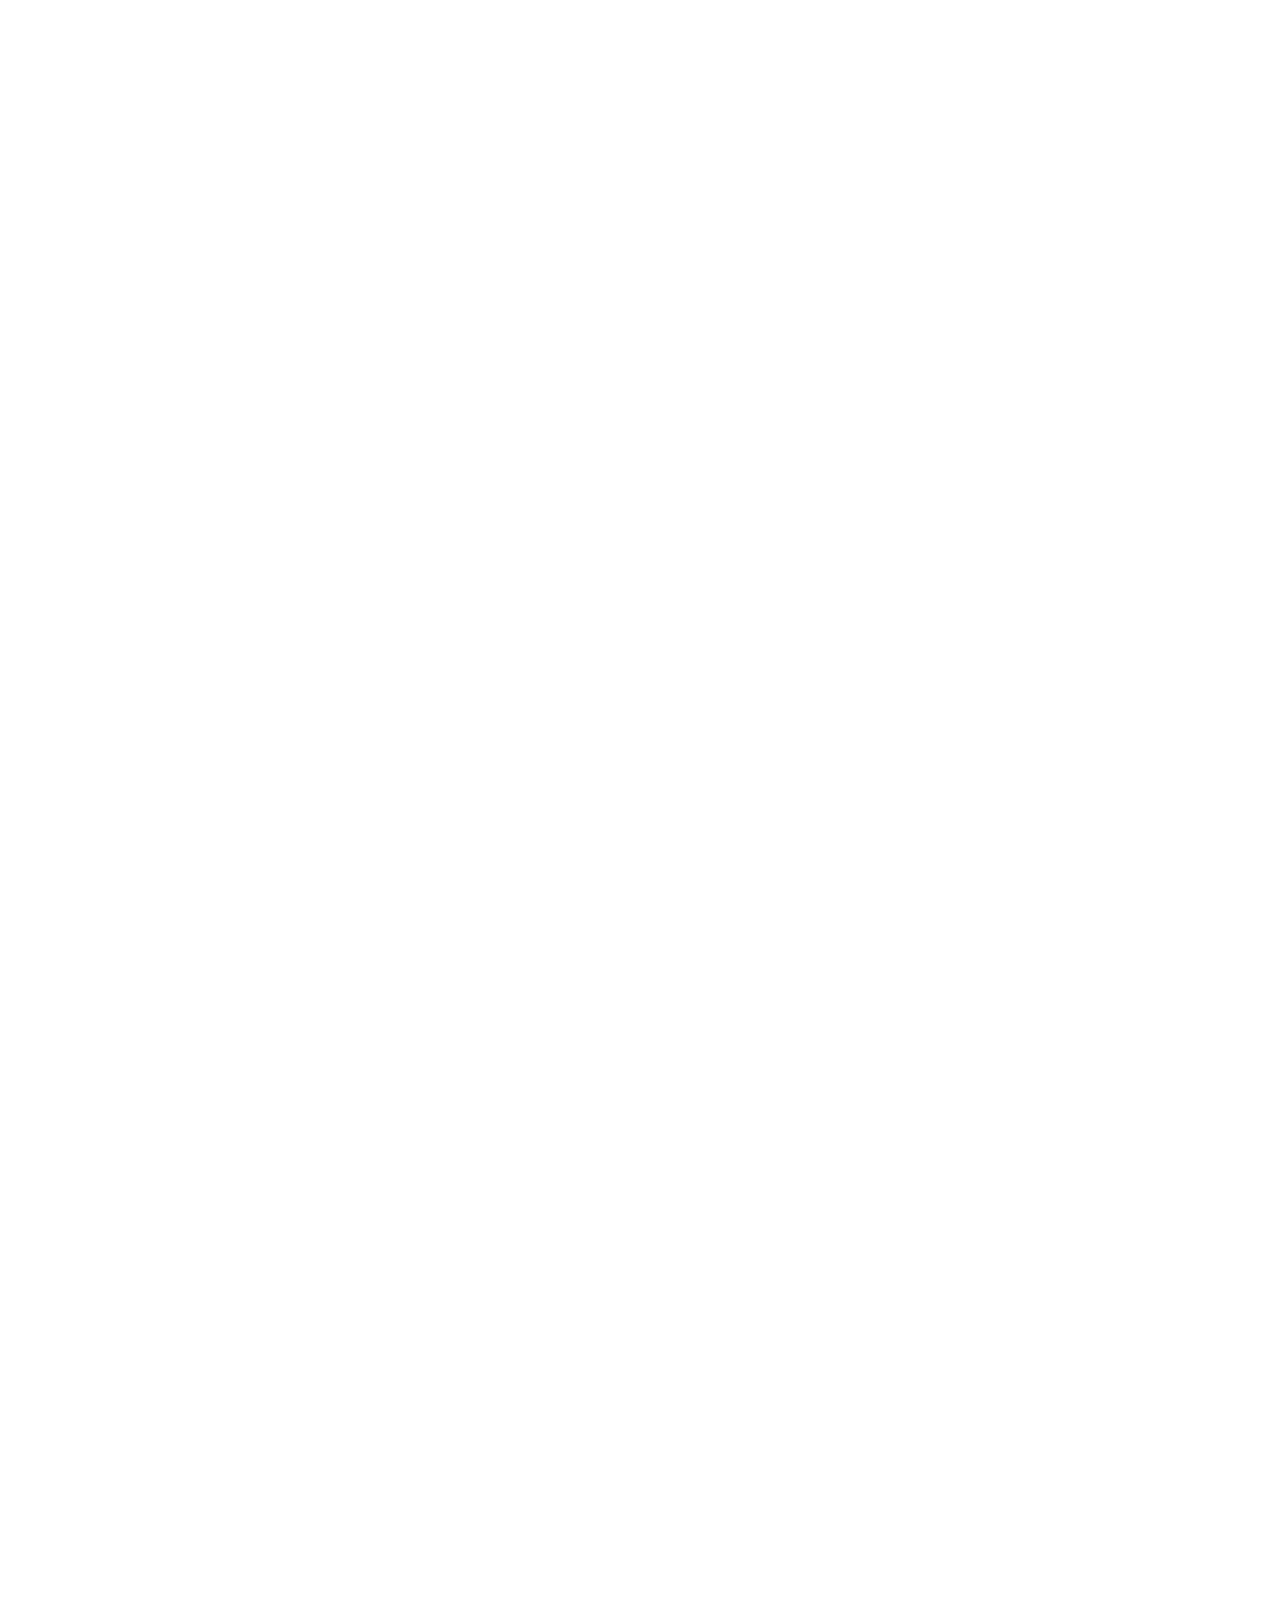
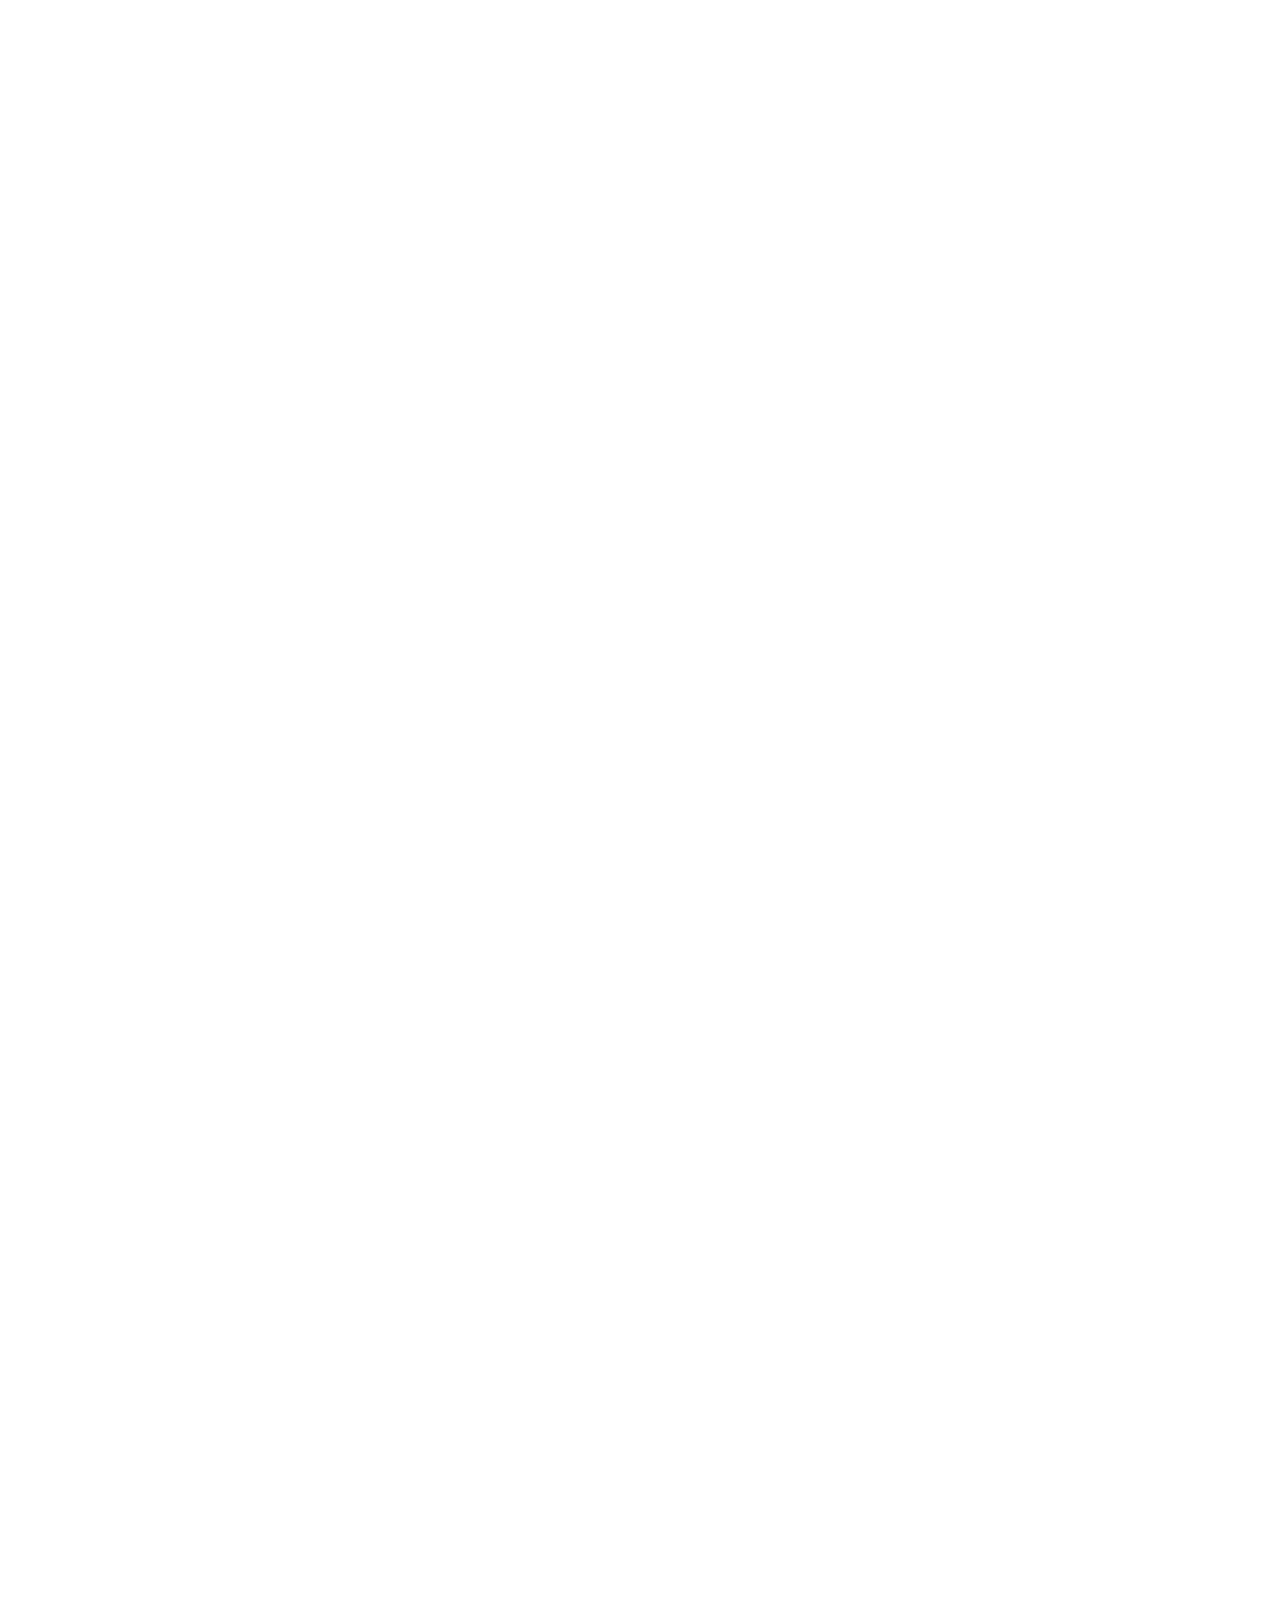
==== commit 5a1d1c82: "." ====
--- a/index.html
+++ b/index.html
@@ -465,11 +465,7 @@
           <div class="col-lg-4 col-md-6 service-item d-flex" data-aos="fade-up" data-aos-delay="600">
             <div class="icon flex-shrink-0"><i class="bi bi-diagram-3"></i></div>
             <div>
-<<<<<<< Updated upstream
-              <h4 class="title"><a href="#conceptual-model" class="stretched-link" style="color:black; justif">Conceptual model</a></h4>
-=======
               <h4 class="title"><a href="#conceptual-model" class="stretched-link" style="color:black;">Conceptual model</a></h4>
->>>>>>> Stashed changes
             </div>
           </div><!-- End Service Item -->
 
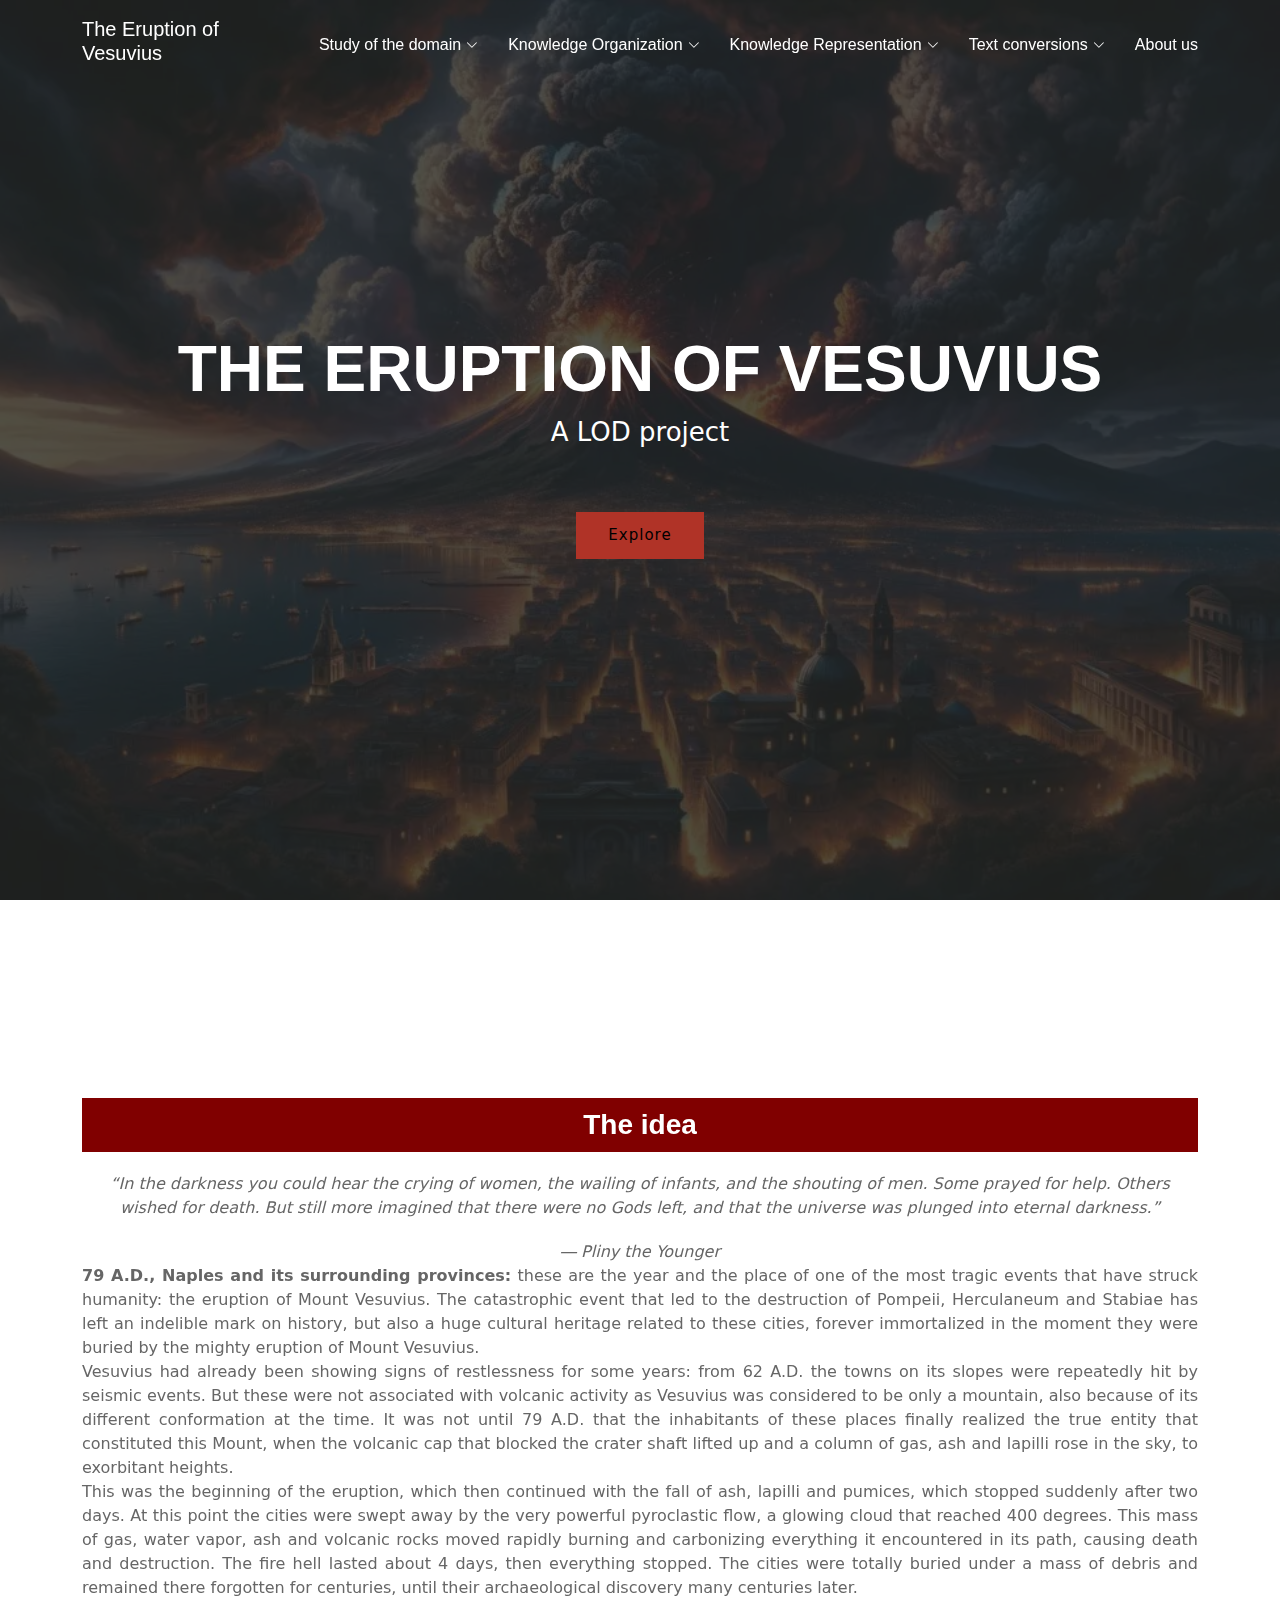
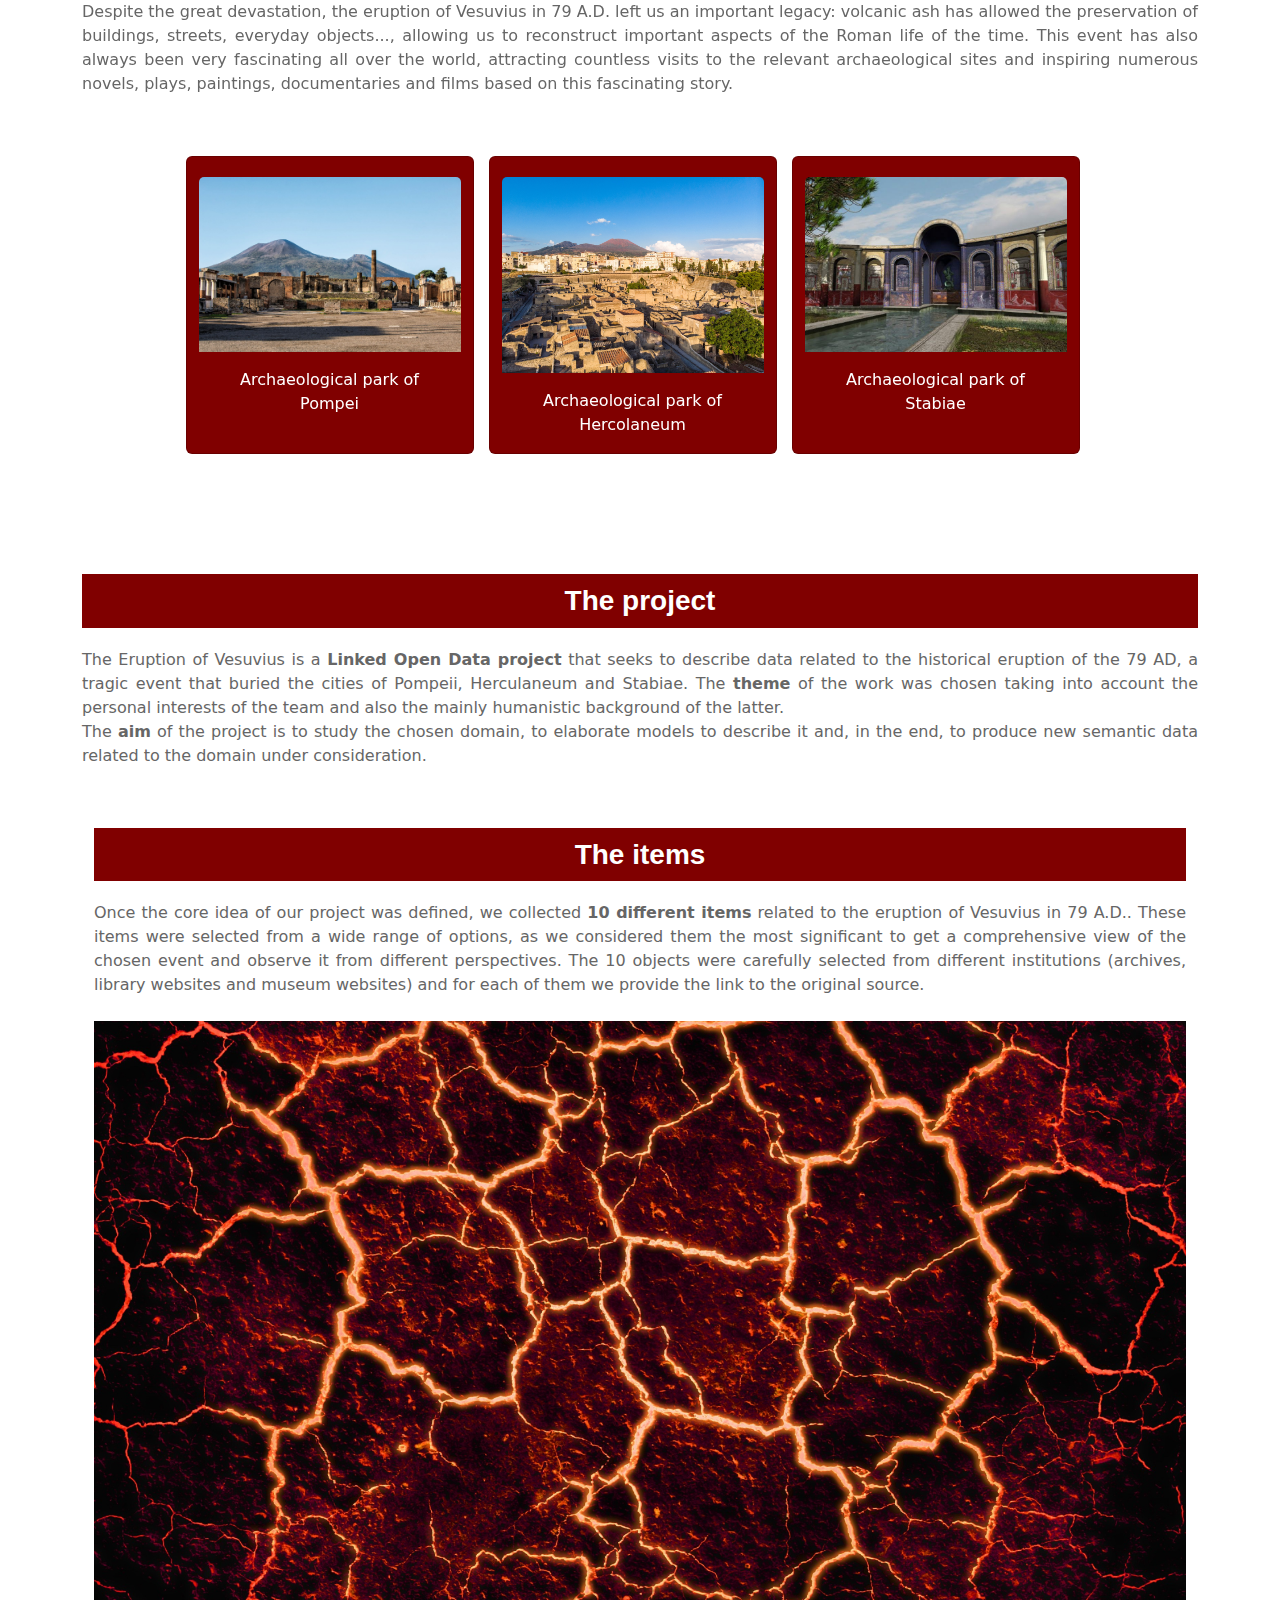
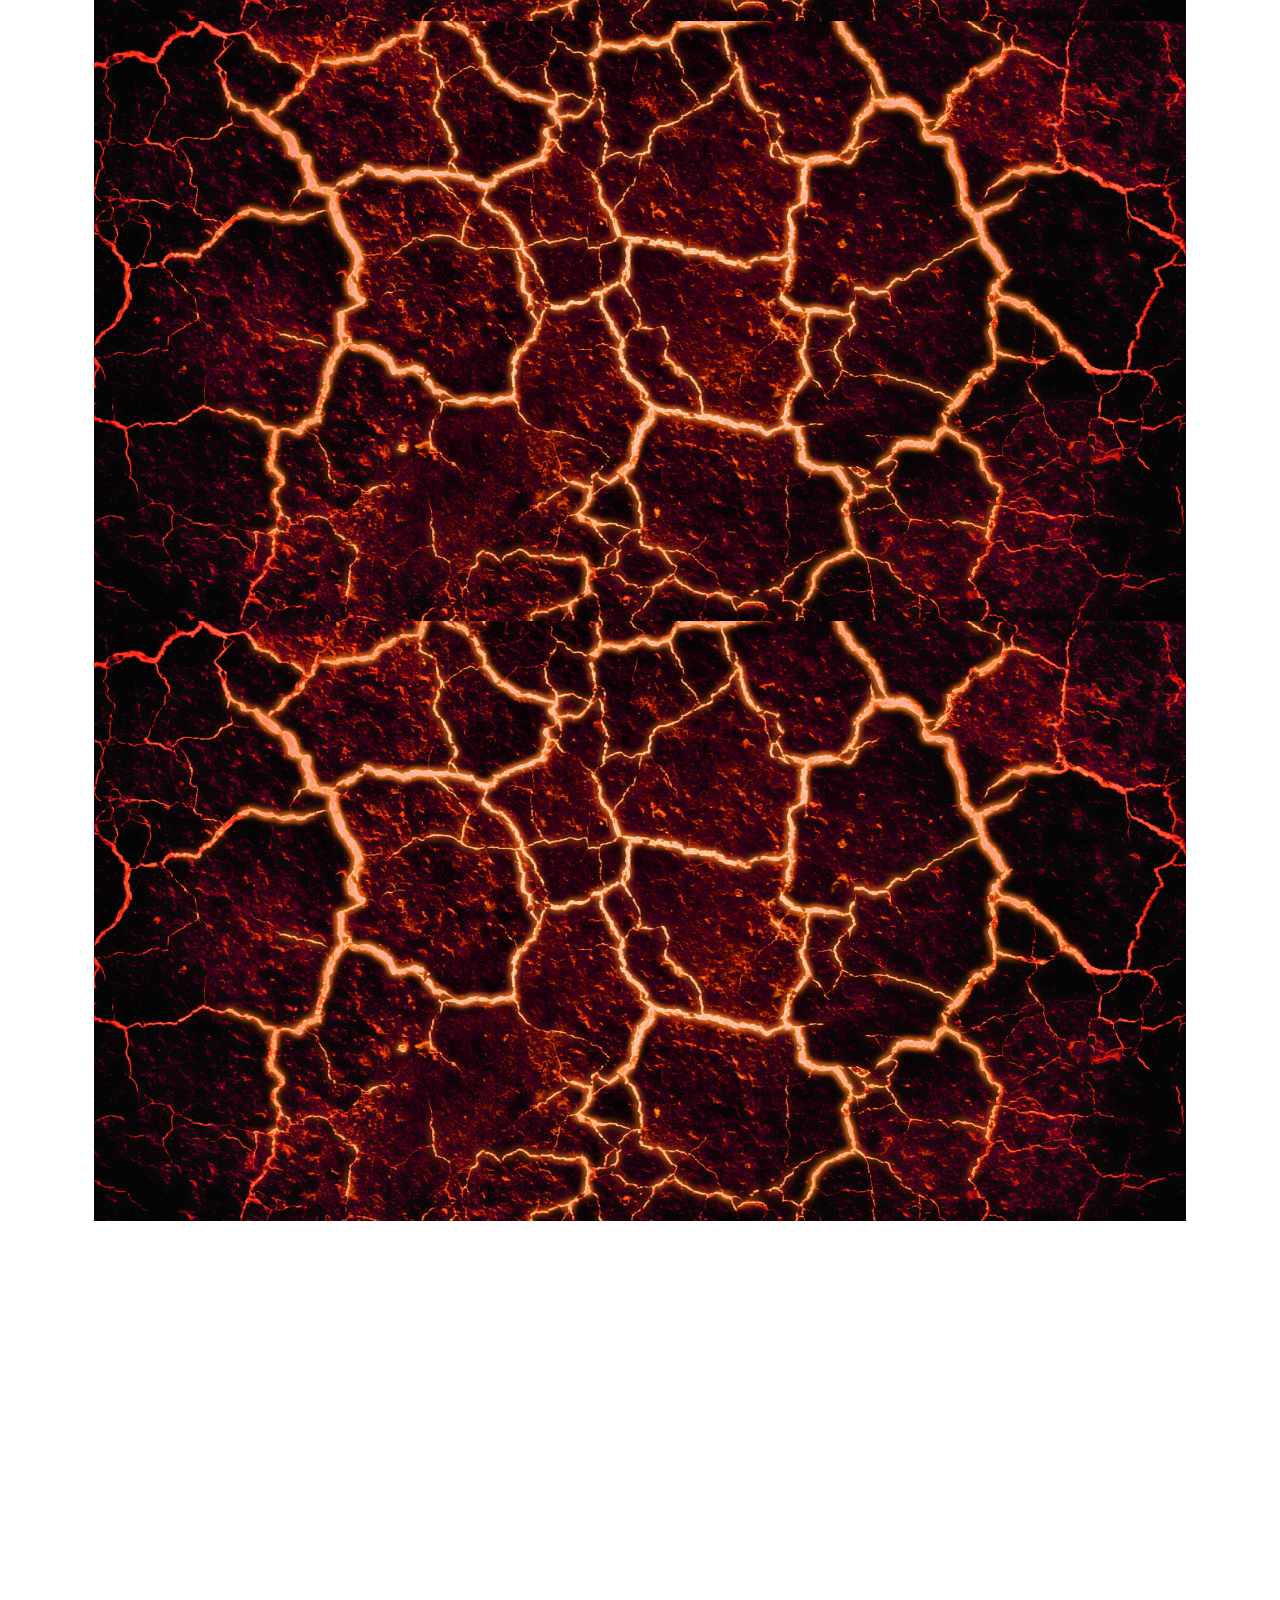
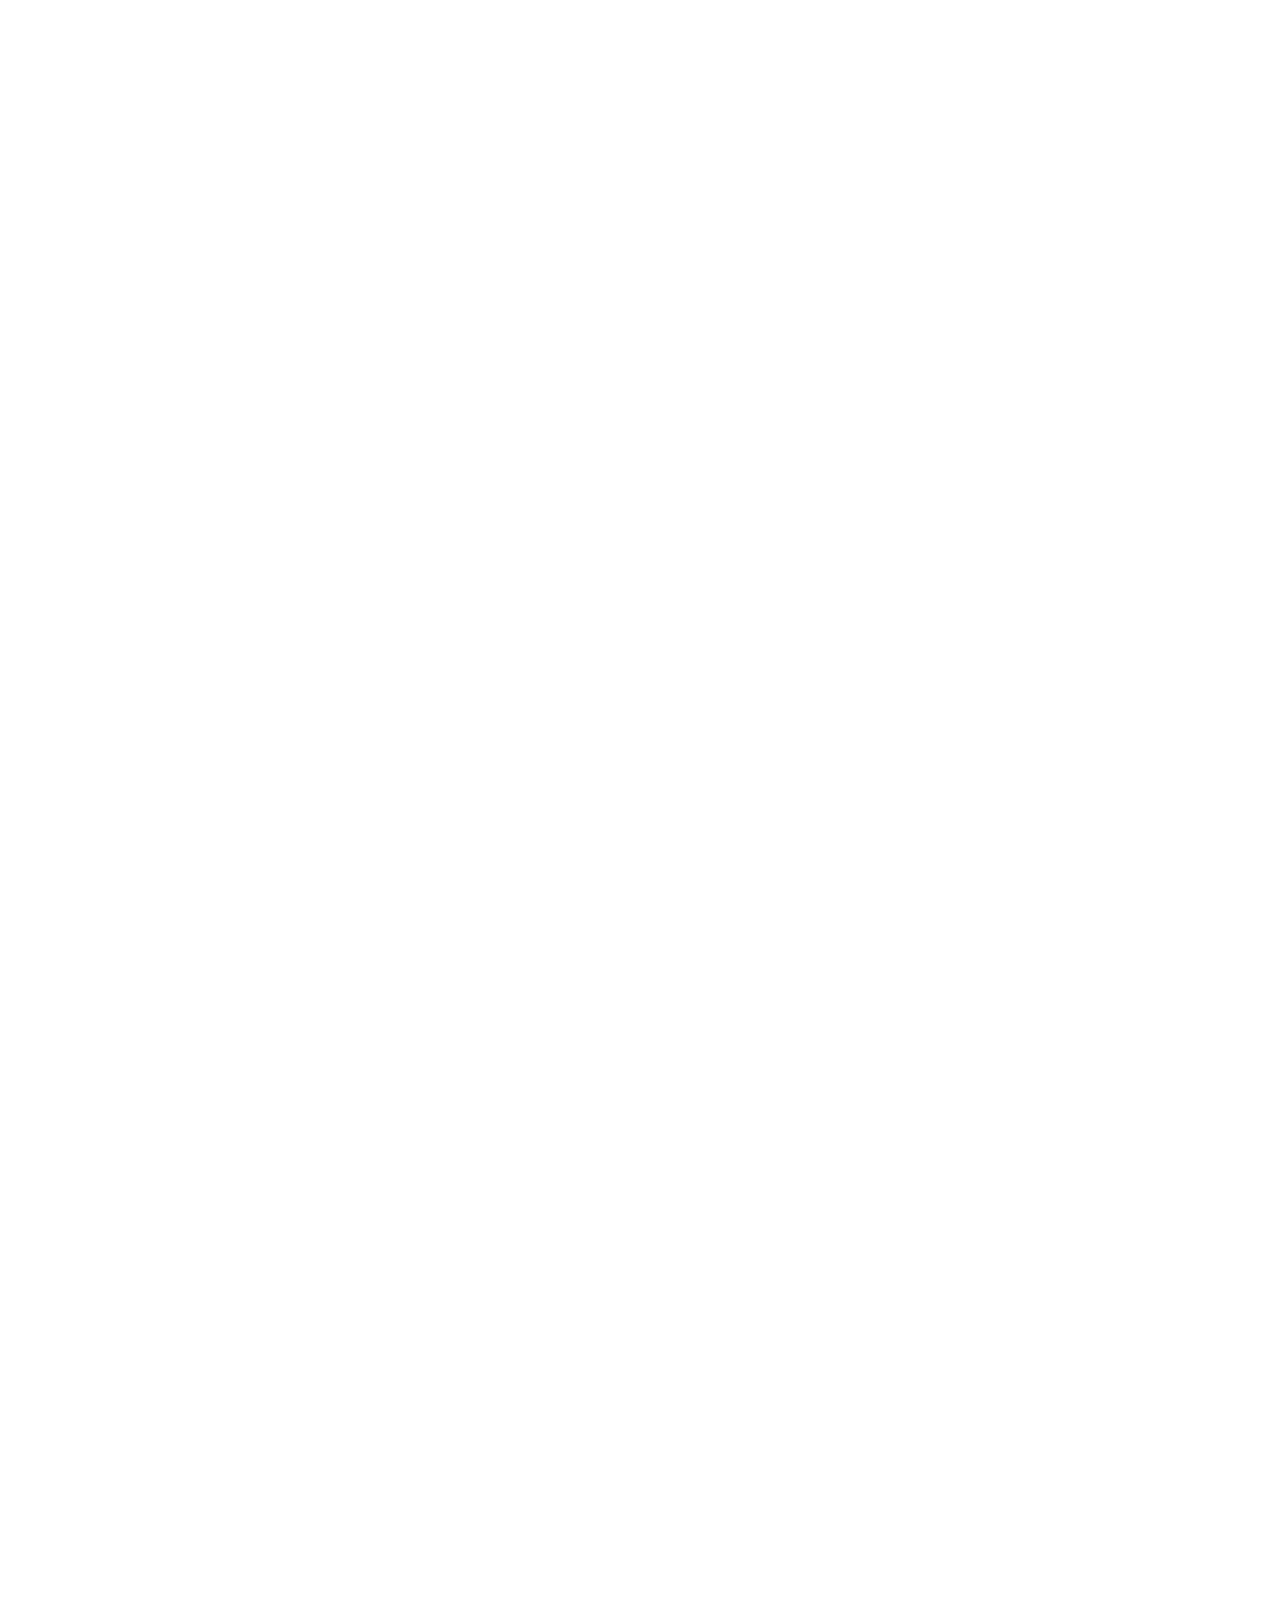
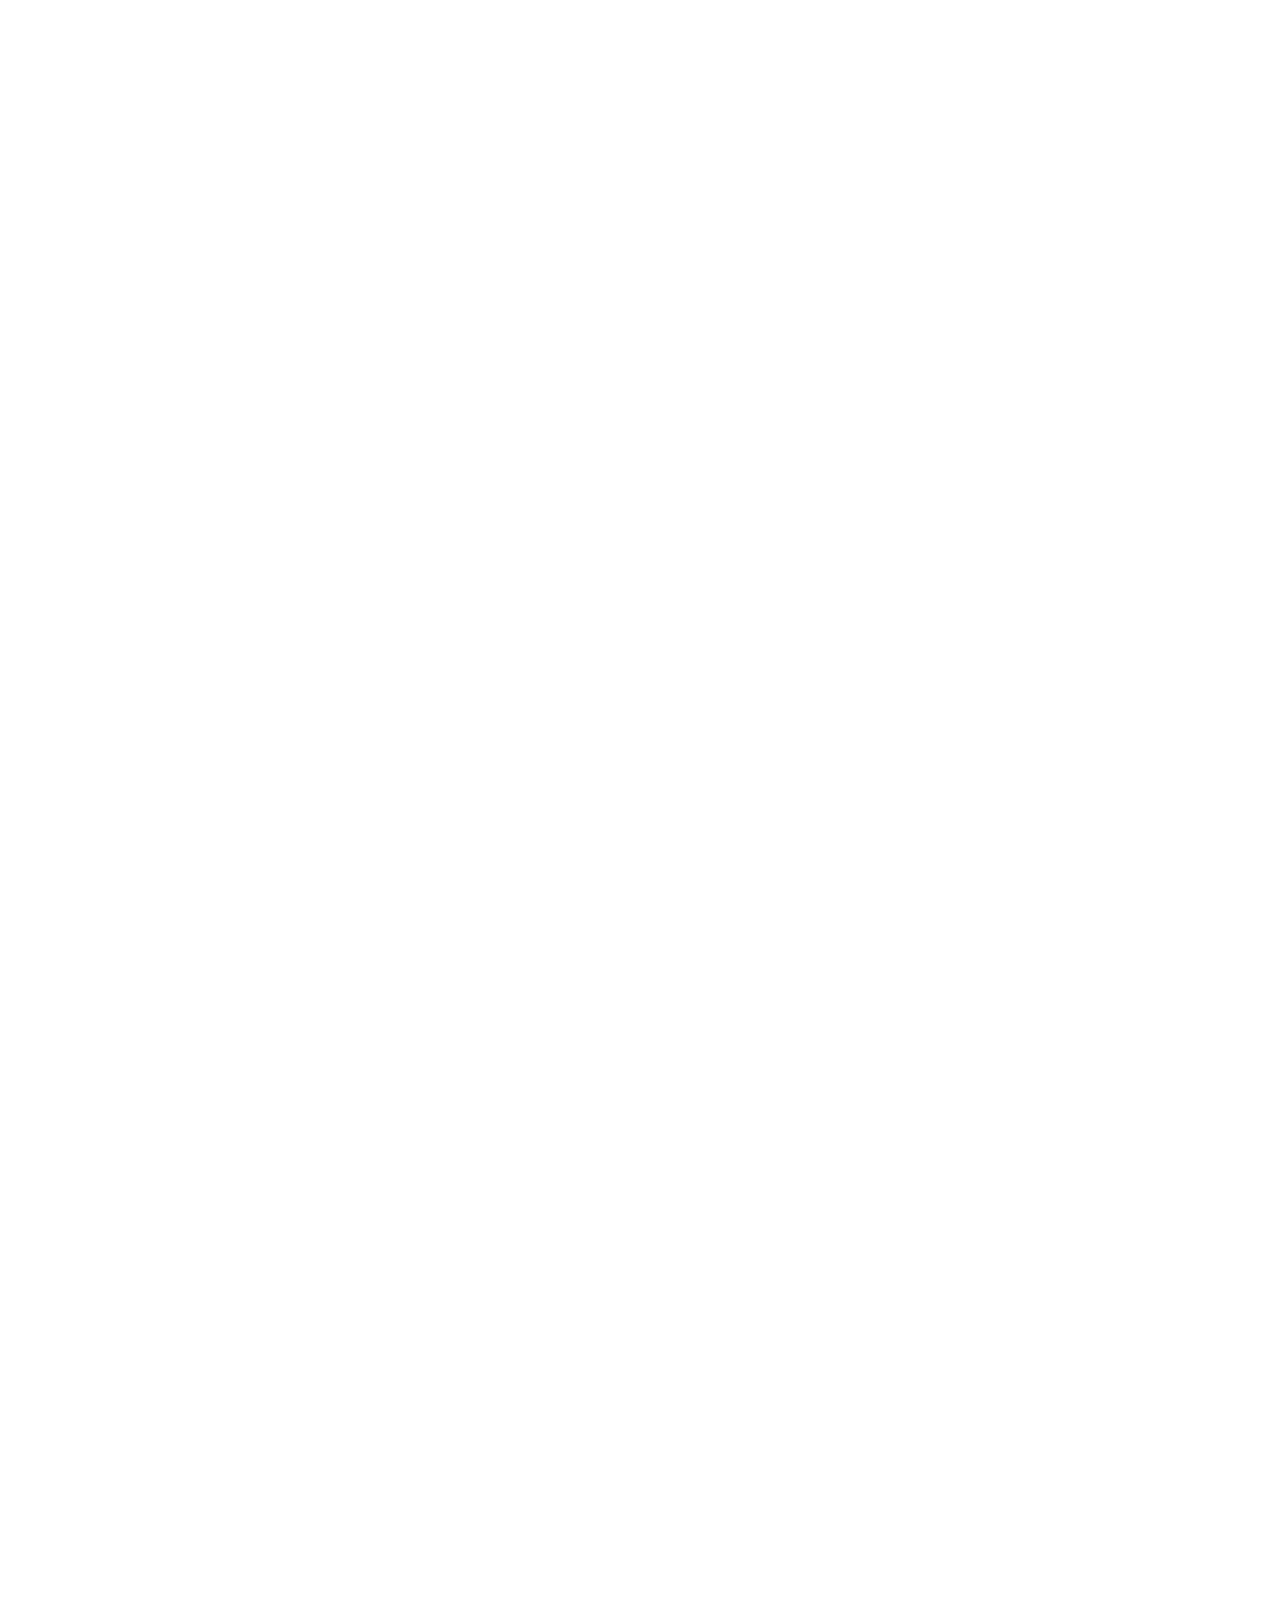
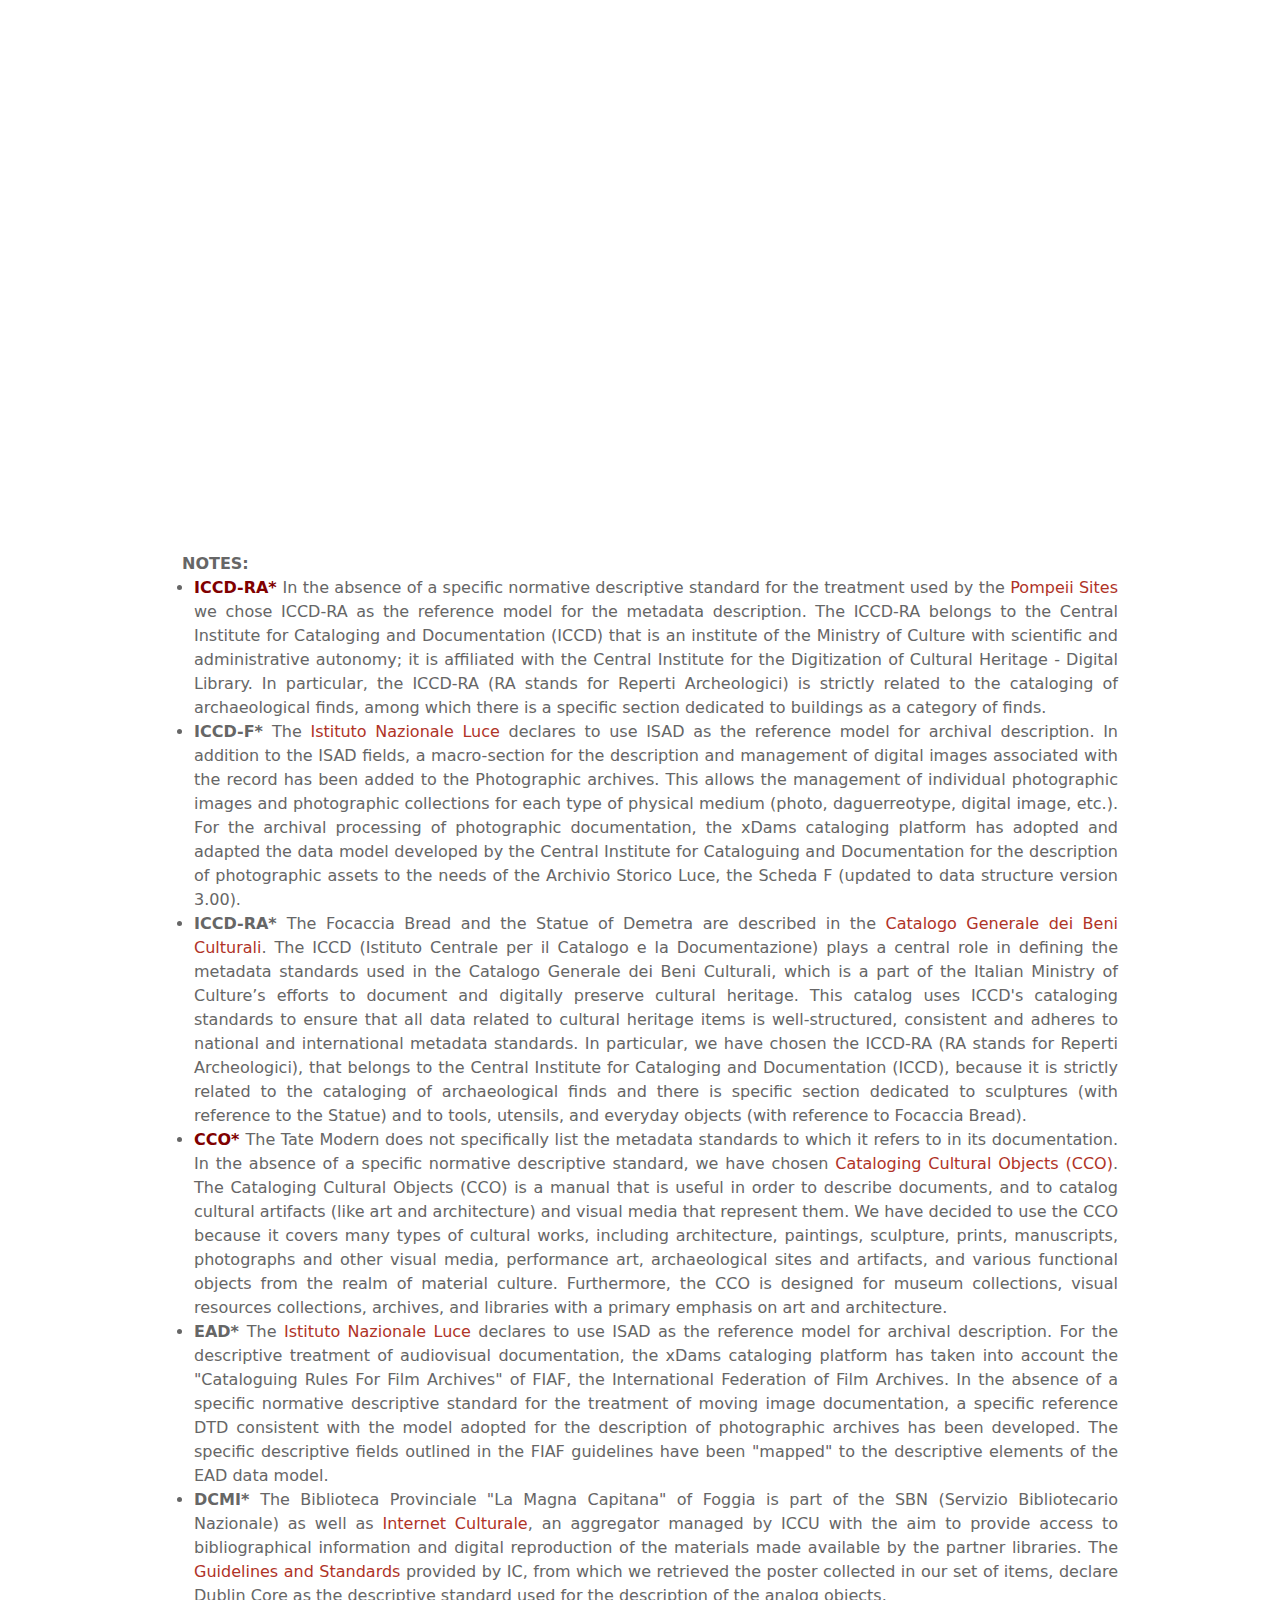
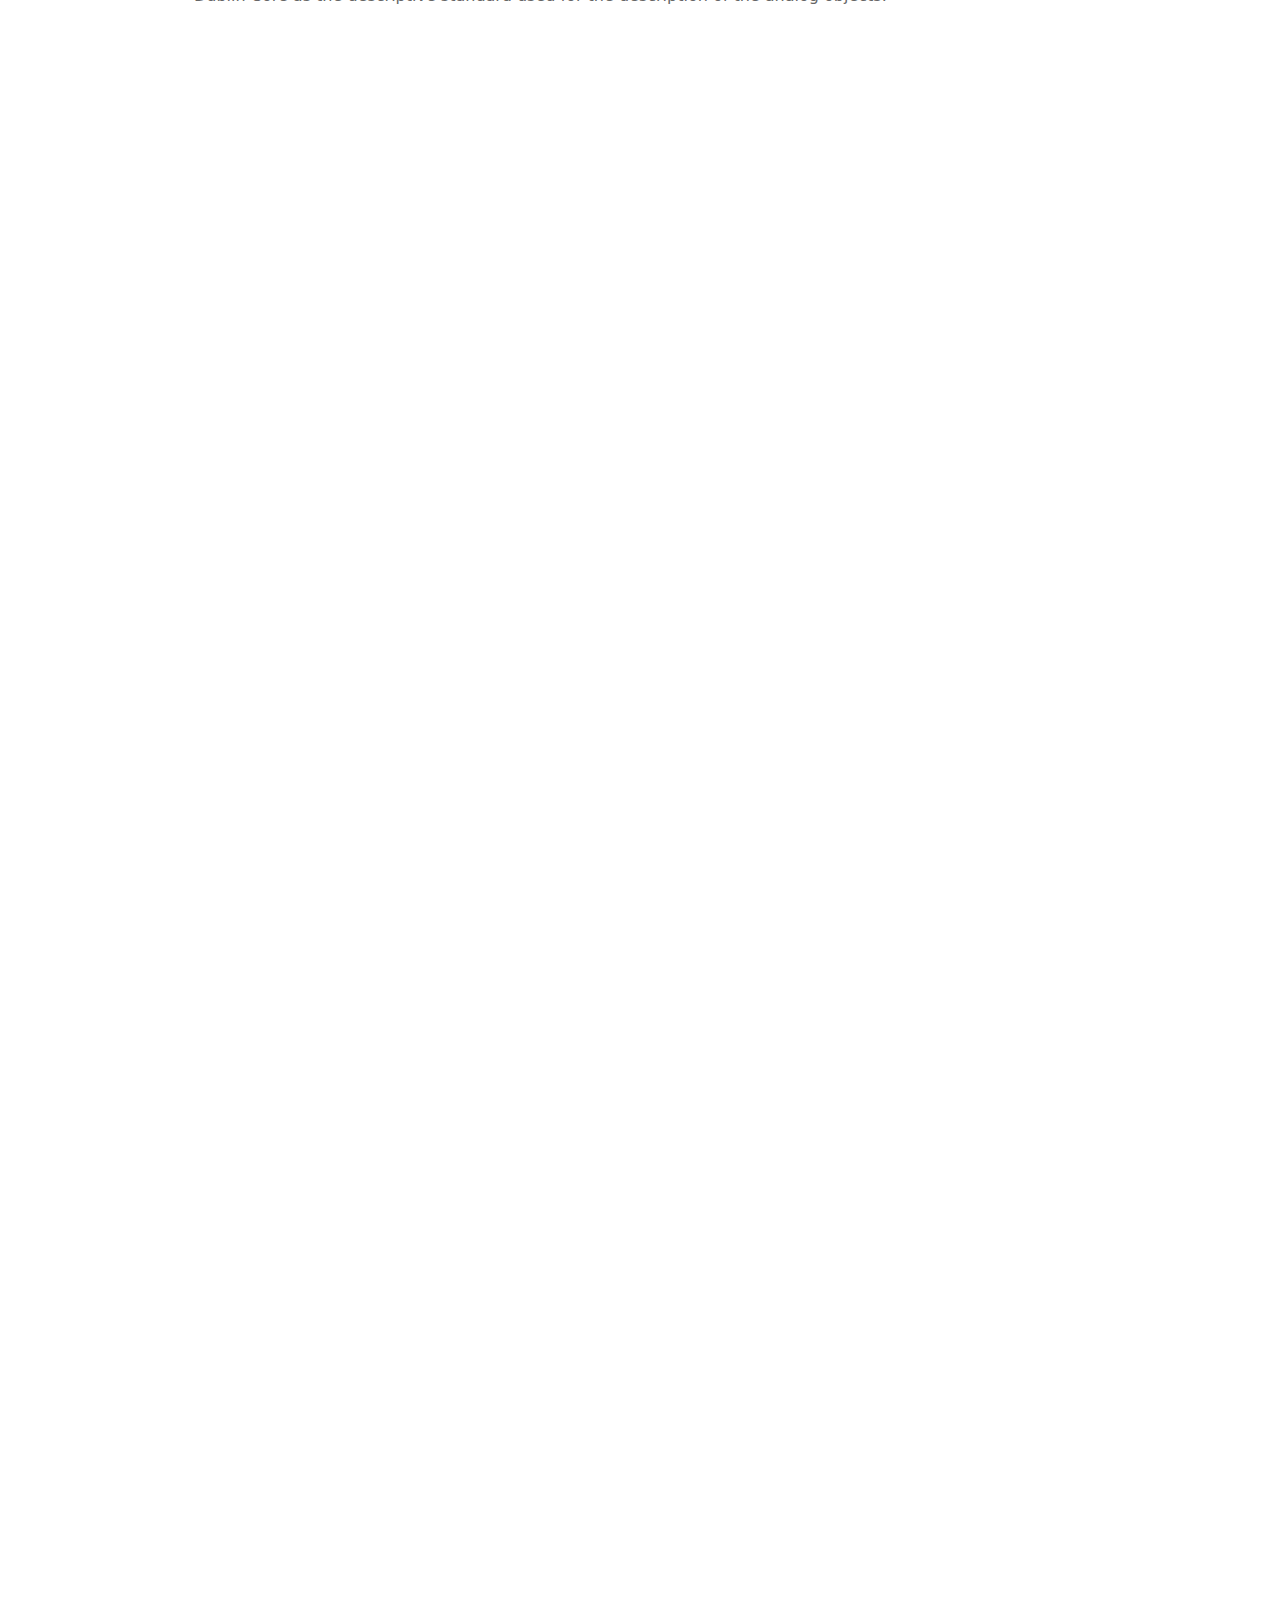
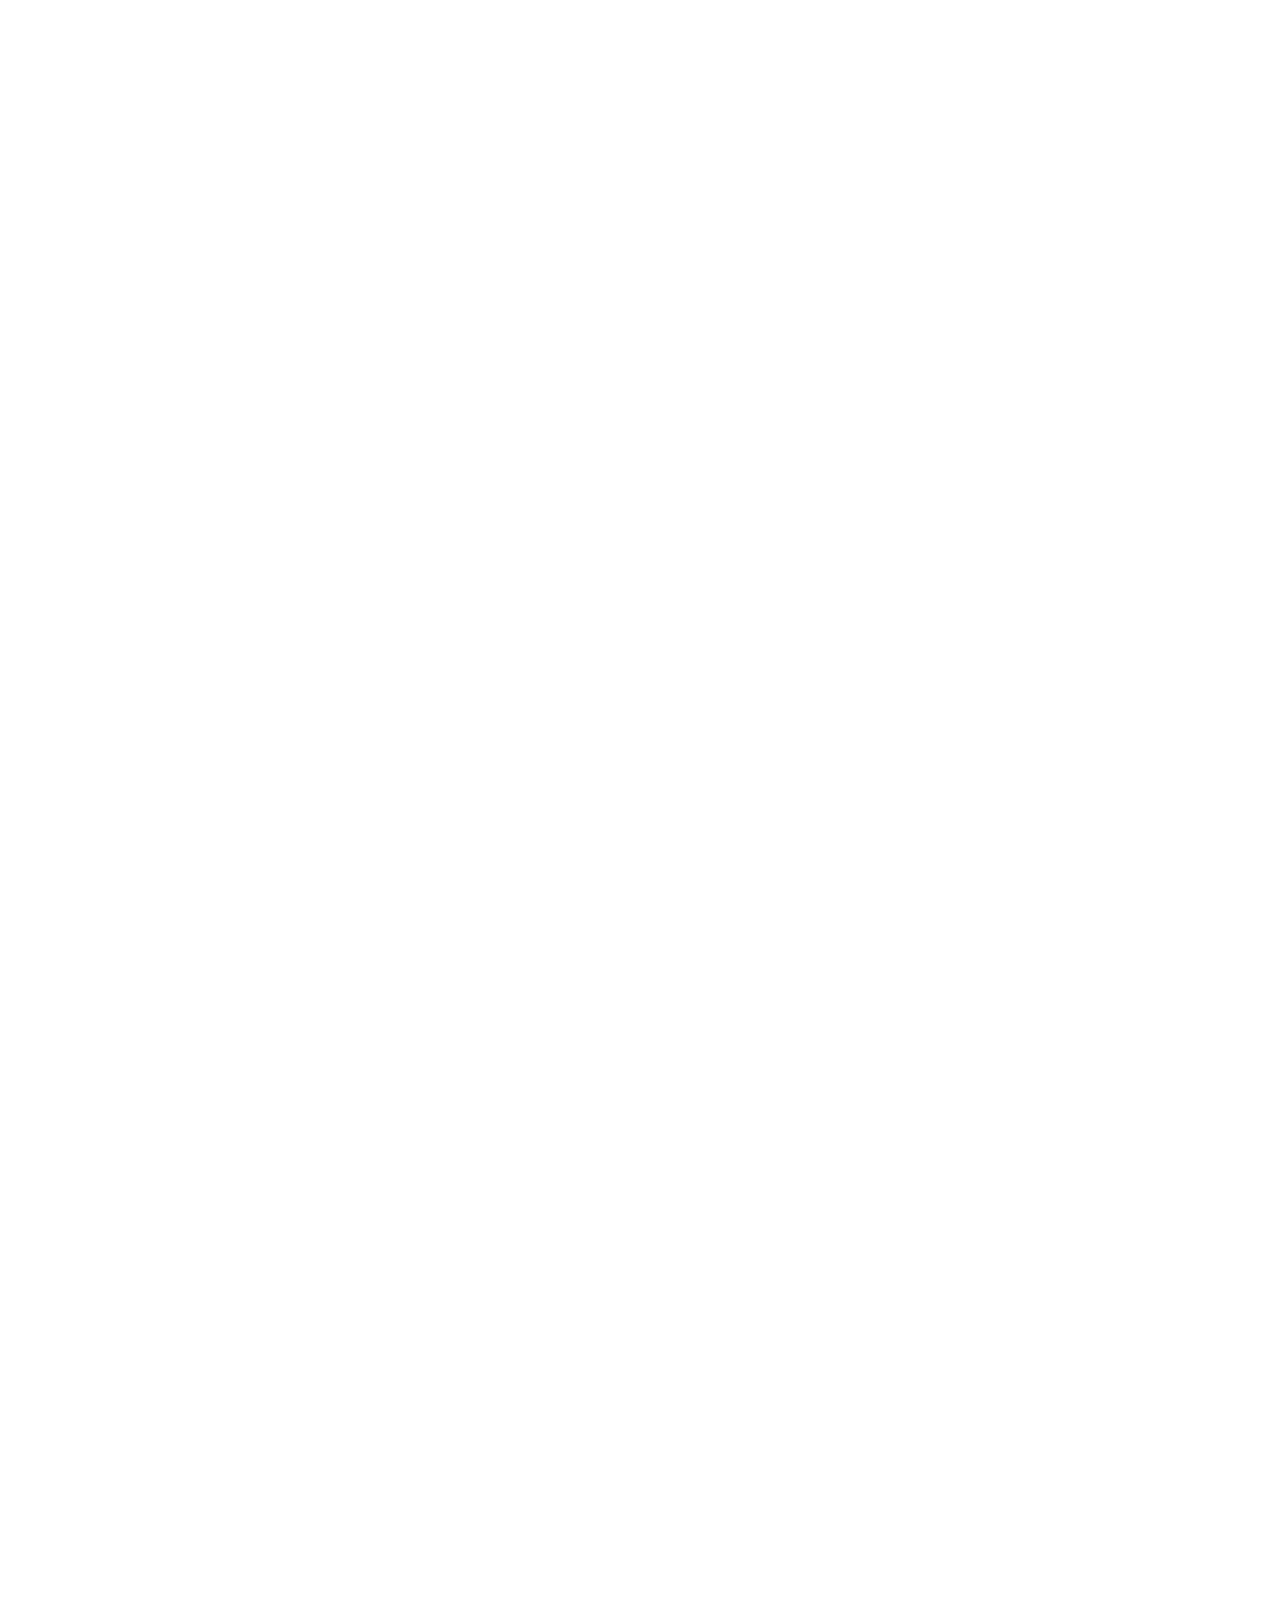
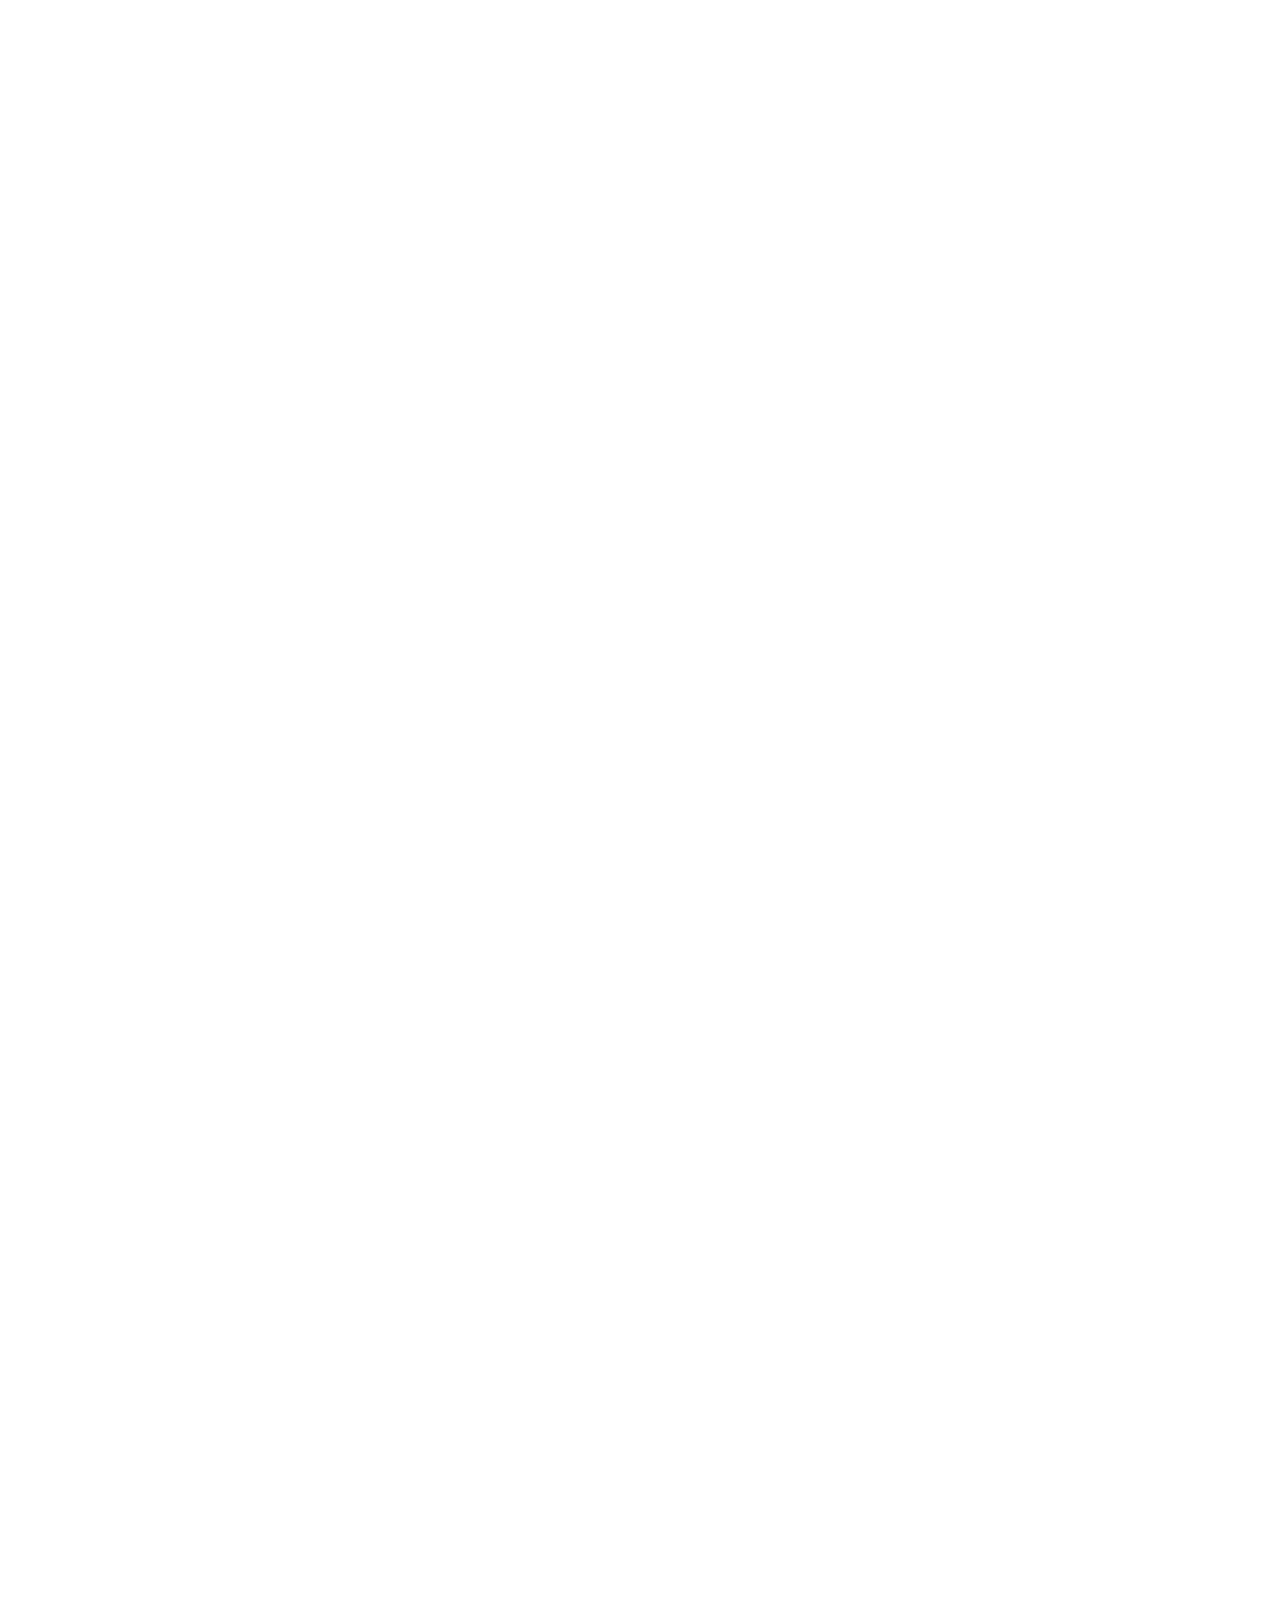
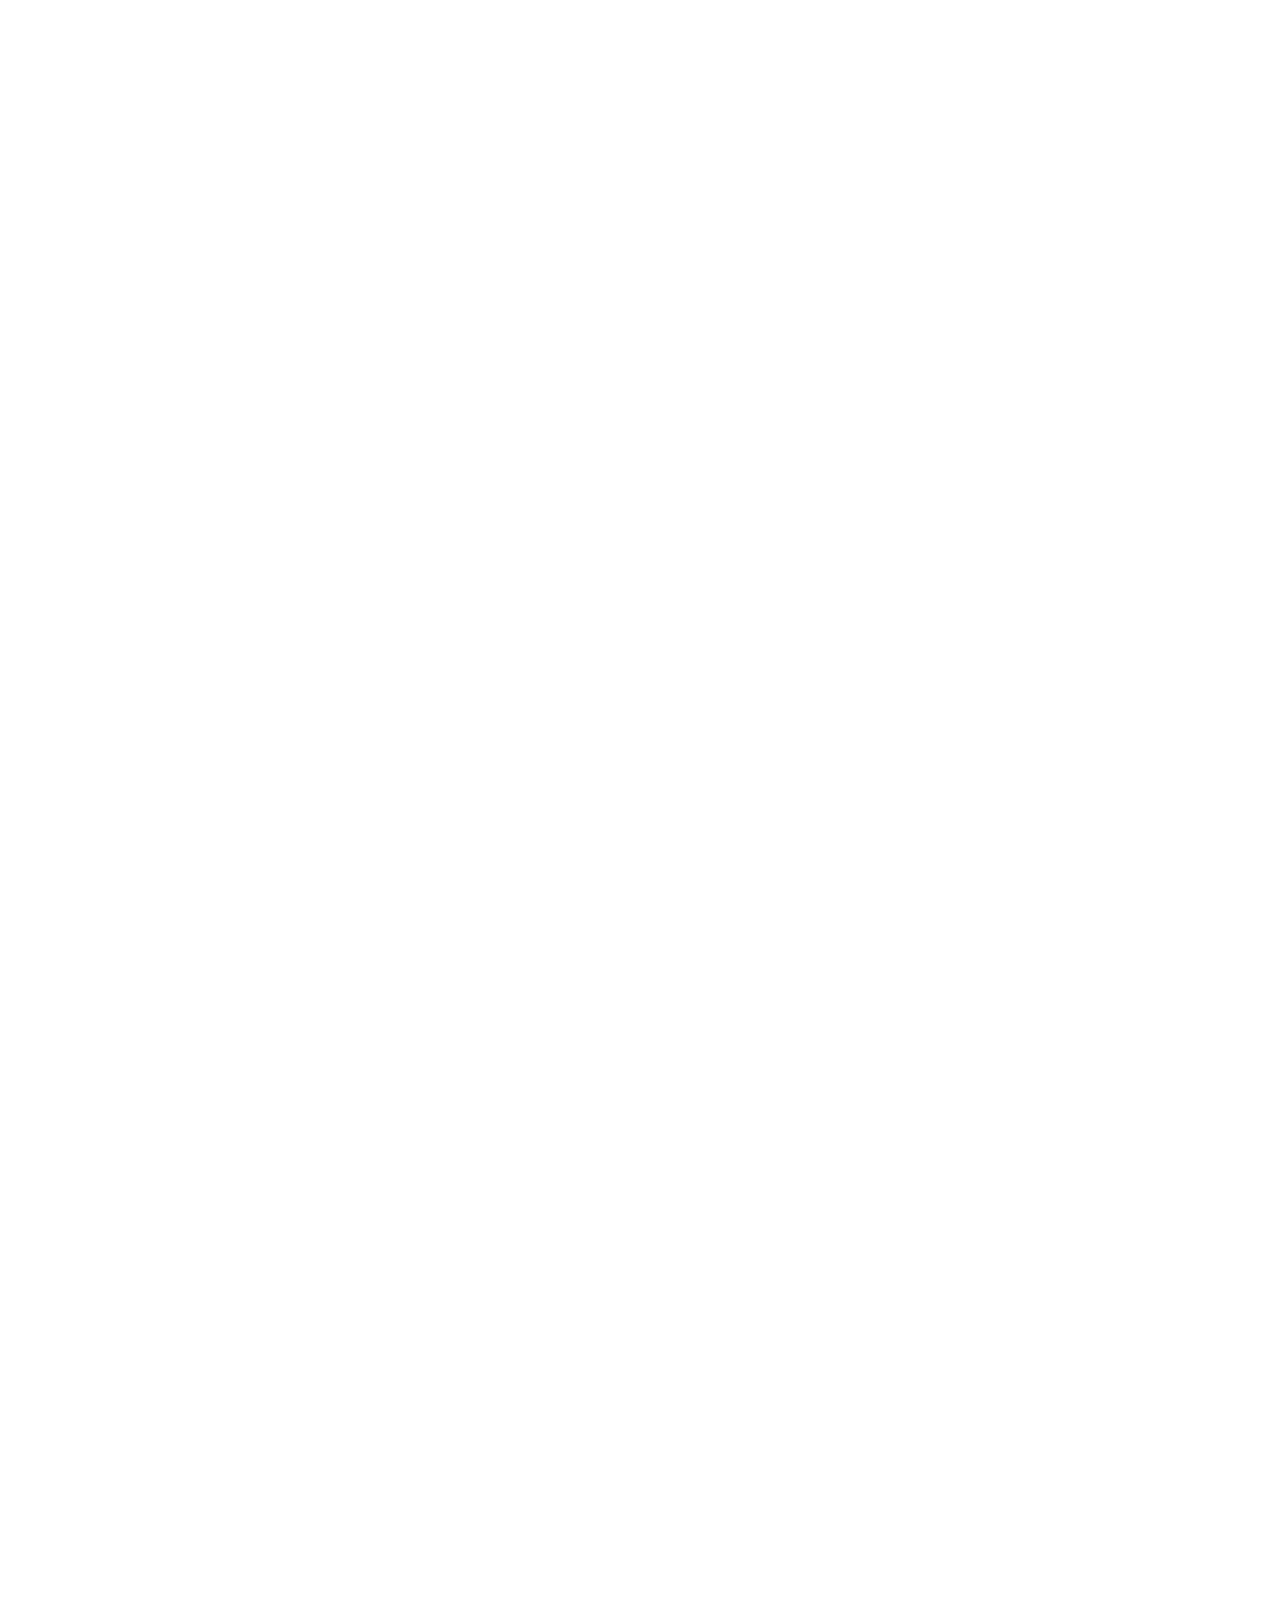
==== commit 1dd55b8d: "Revert "."" ====
--- a/index.html
+++ b/index.html
@@ -465,7 +465,11 @@
           <div class="col-lg-4 col-md-6 service-item d-flex" data-aos="fade-up" data-aos-delay="600">
             <div class="icon flex-shrink-0"><i class="bi bi-diagram-3"></i></div>
             <div>
+<<<<<<< Updated upstream
+              <h4 class="title"><a href="#conceptual-model" class="stretched-link" style="color:black; justif">Conceptual model</a></h4>
+=======
               <h4 class="title"><a href="#conceptual-model" class="stretched-link" style="color:black;">Conceptual model</a></h4>
+>>>>>>> Stashed changes
             </div>
           </div><!-- End Service Item -->
 
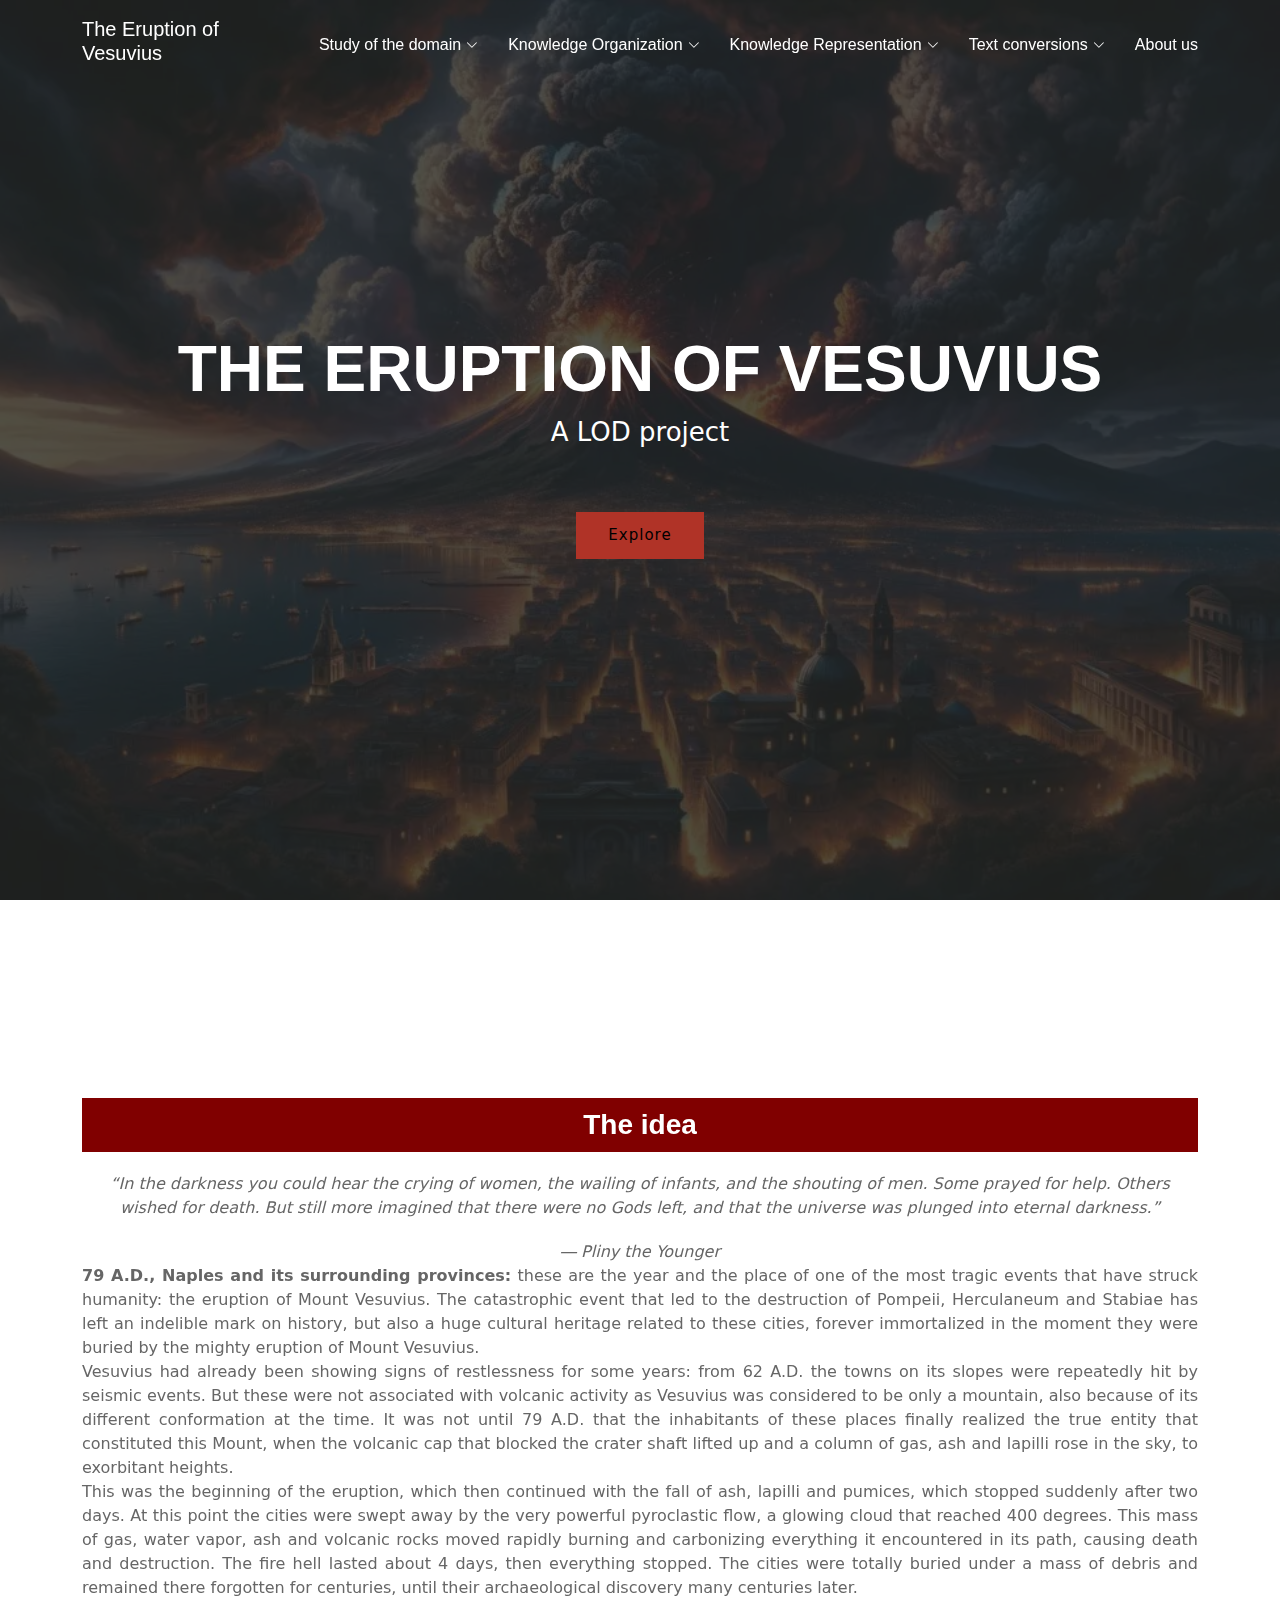
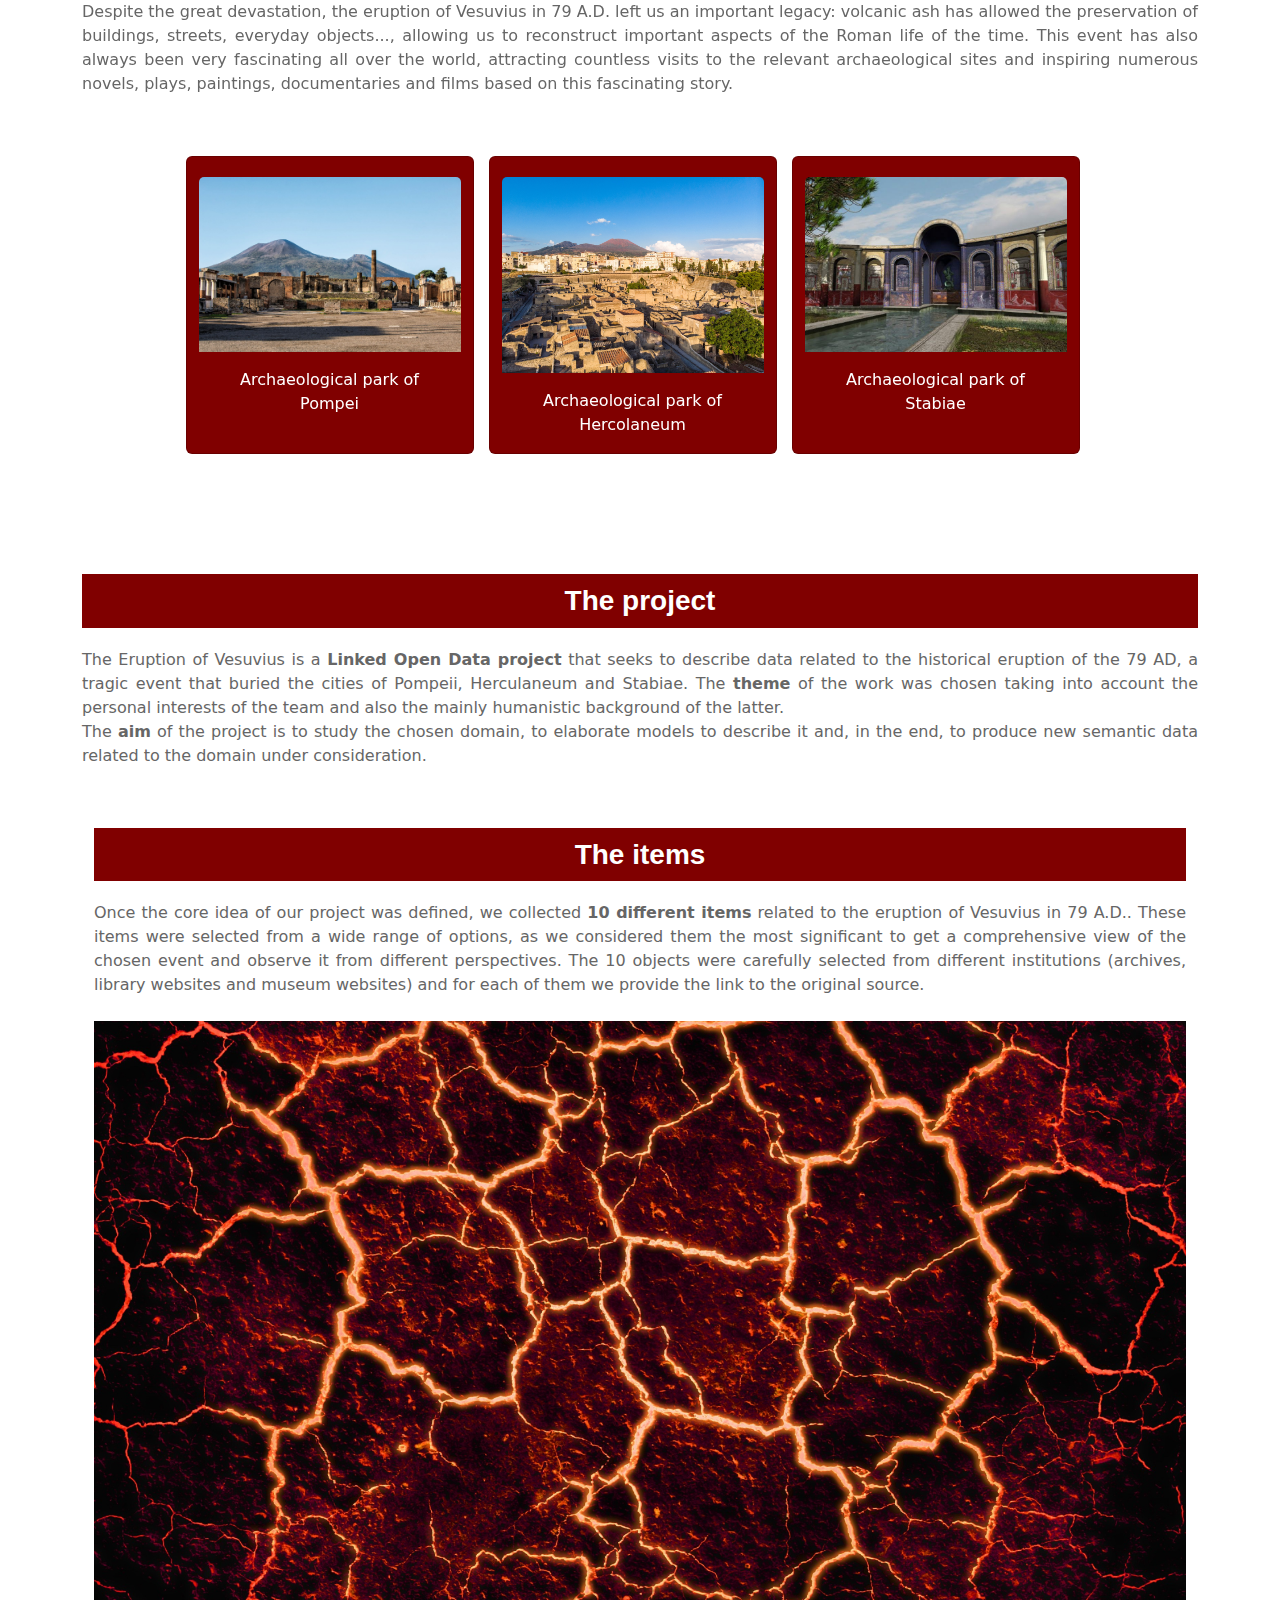
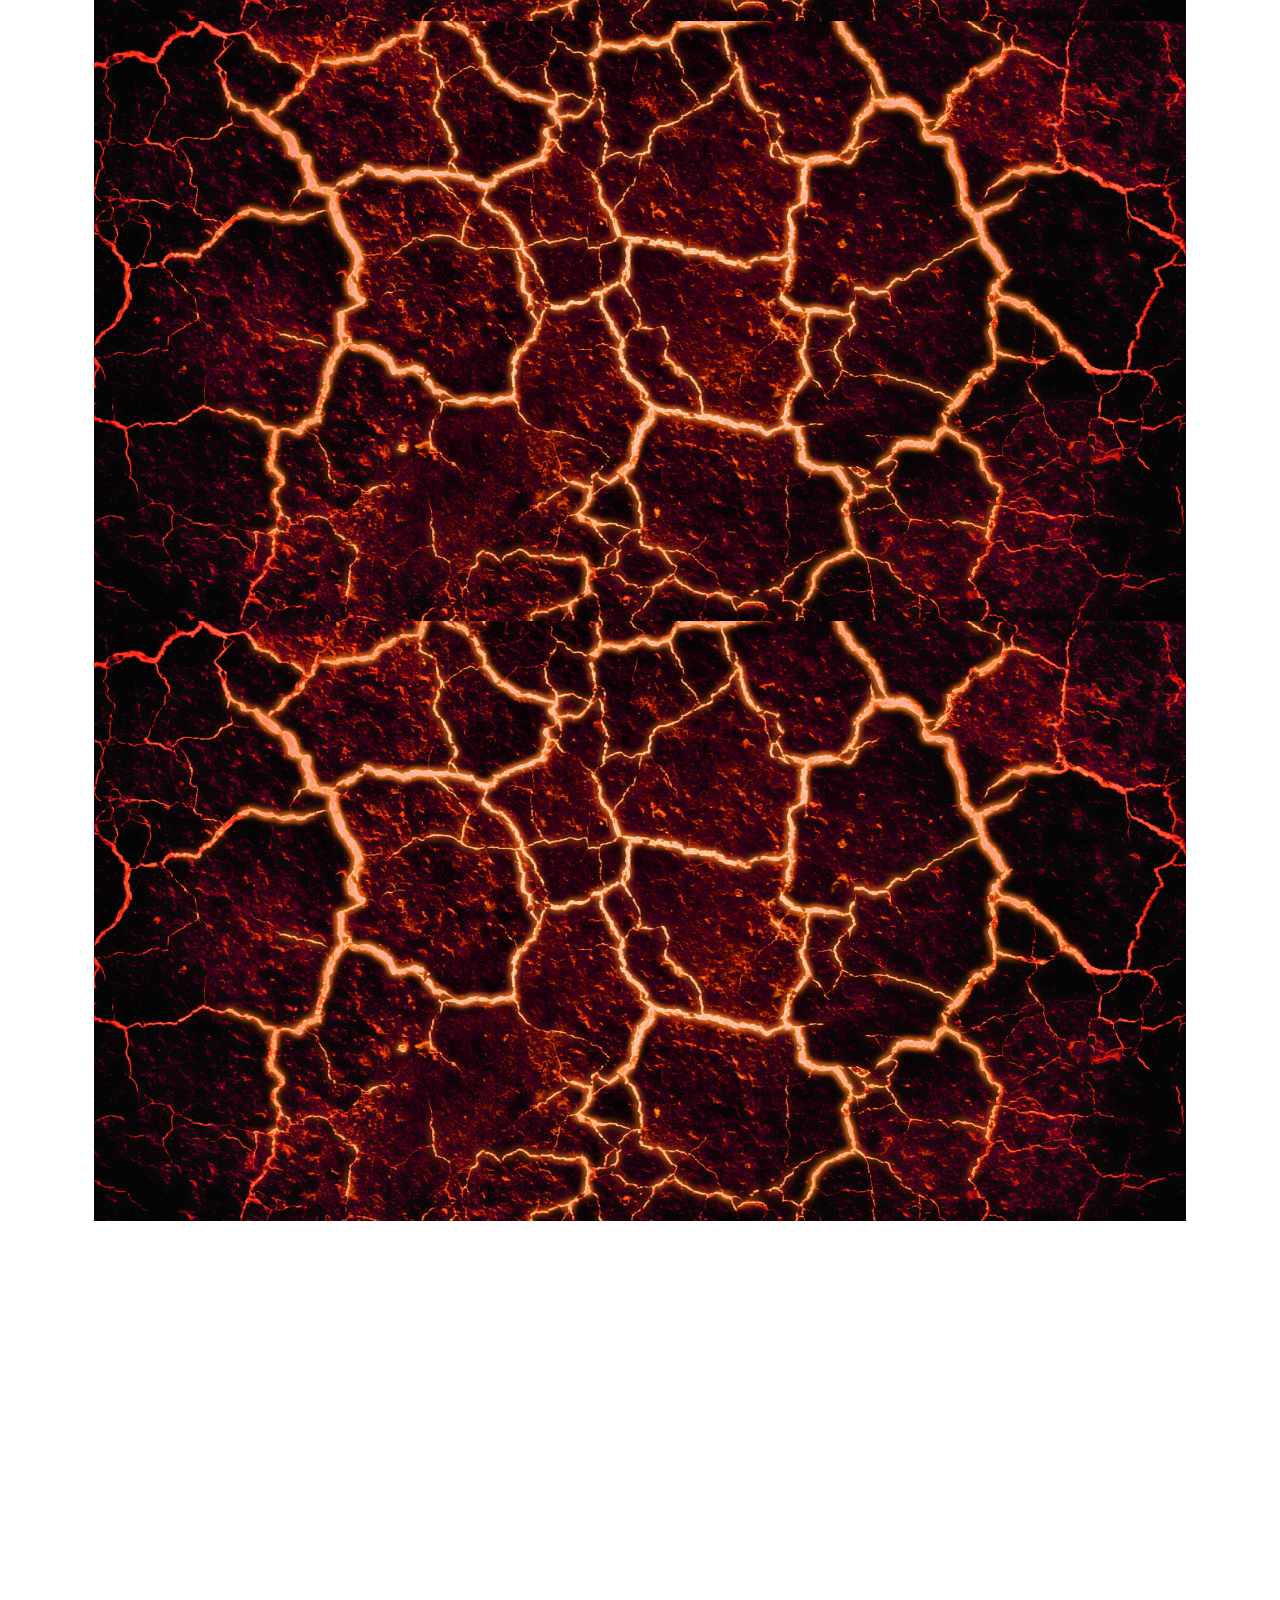
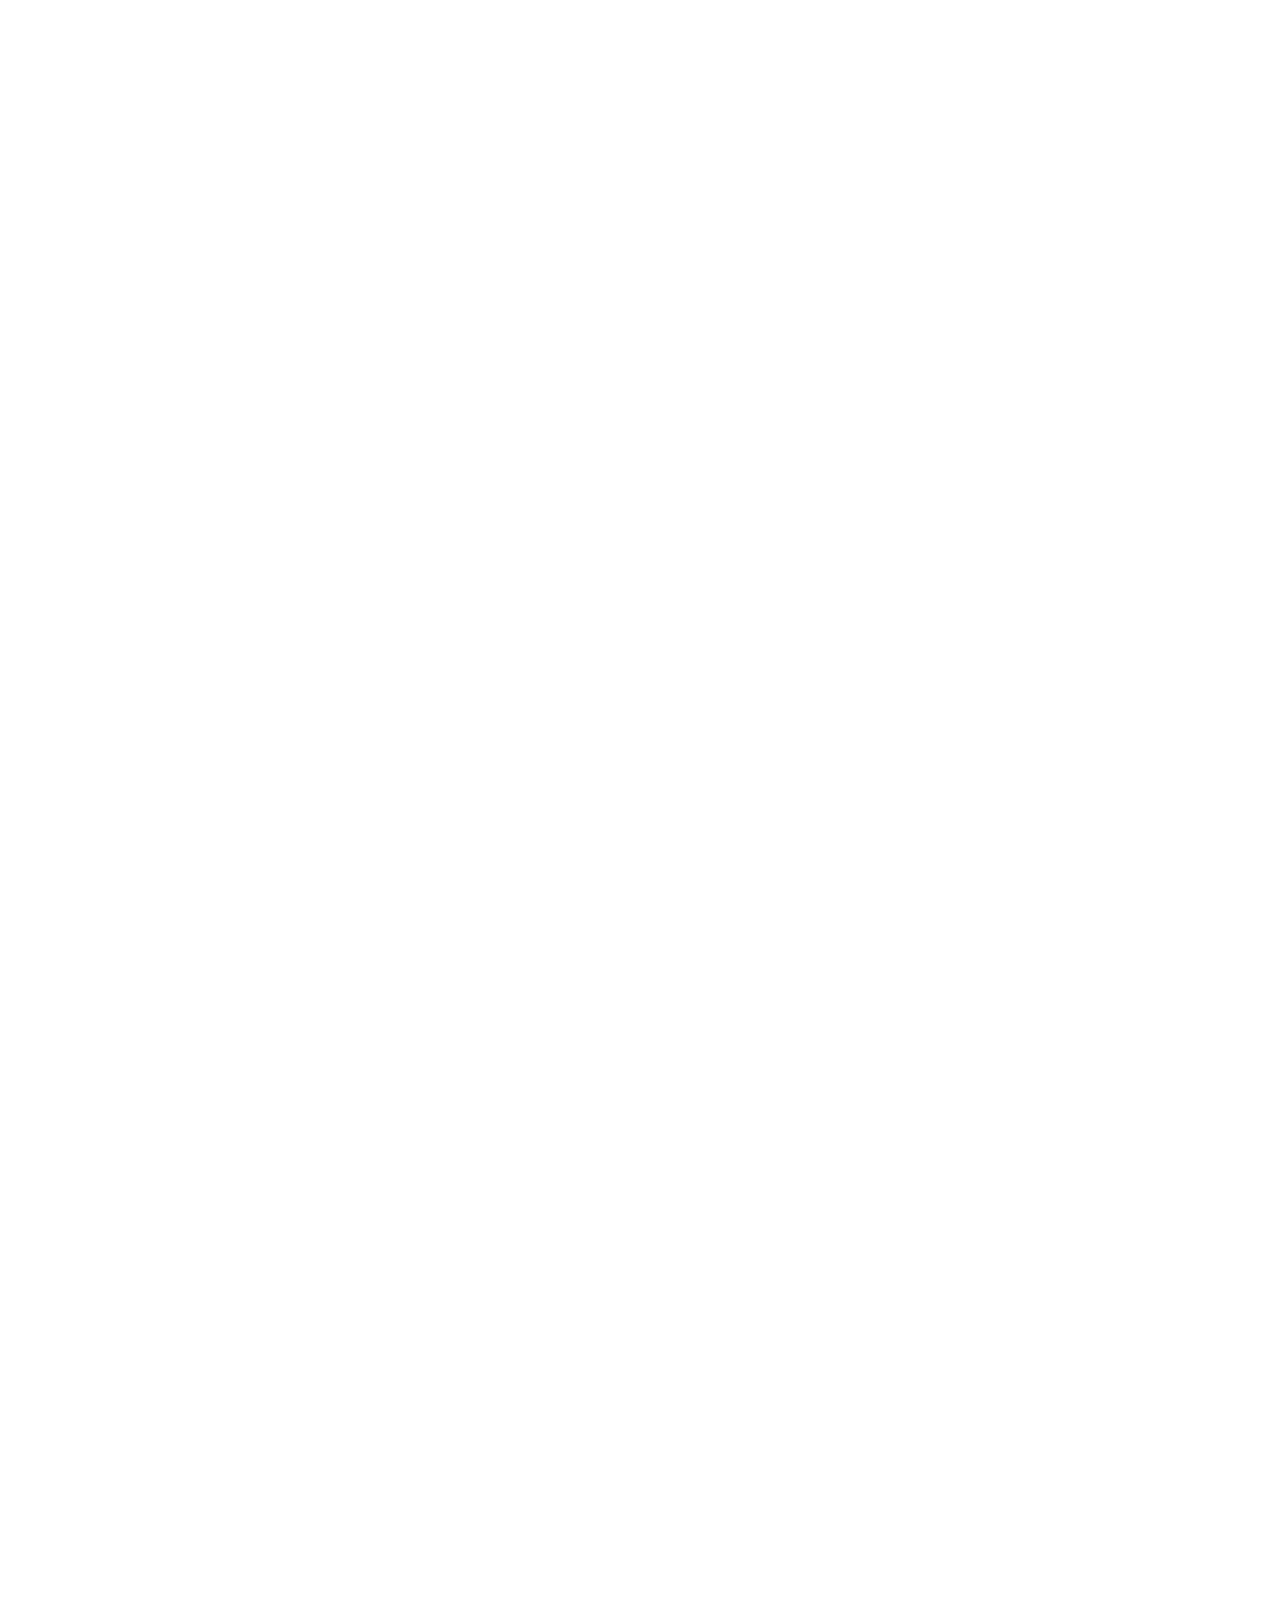
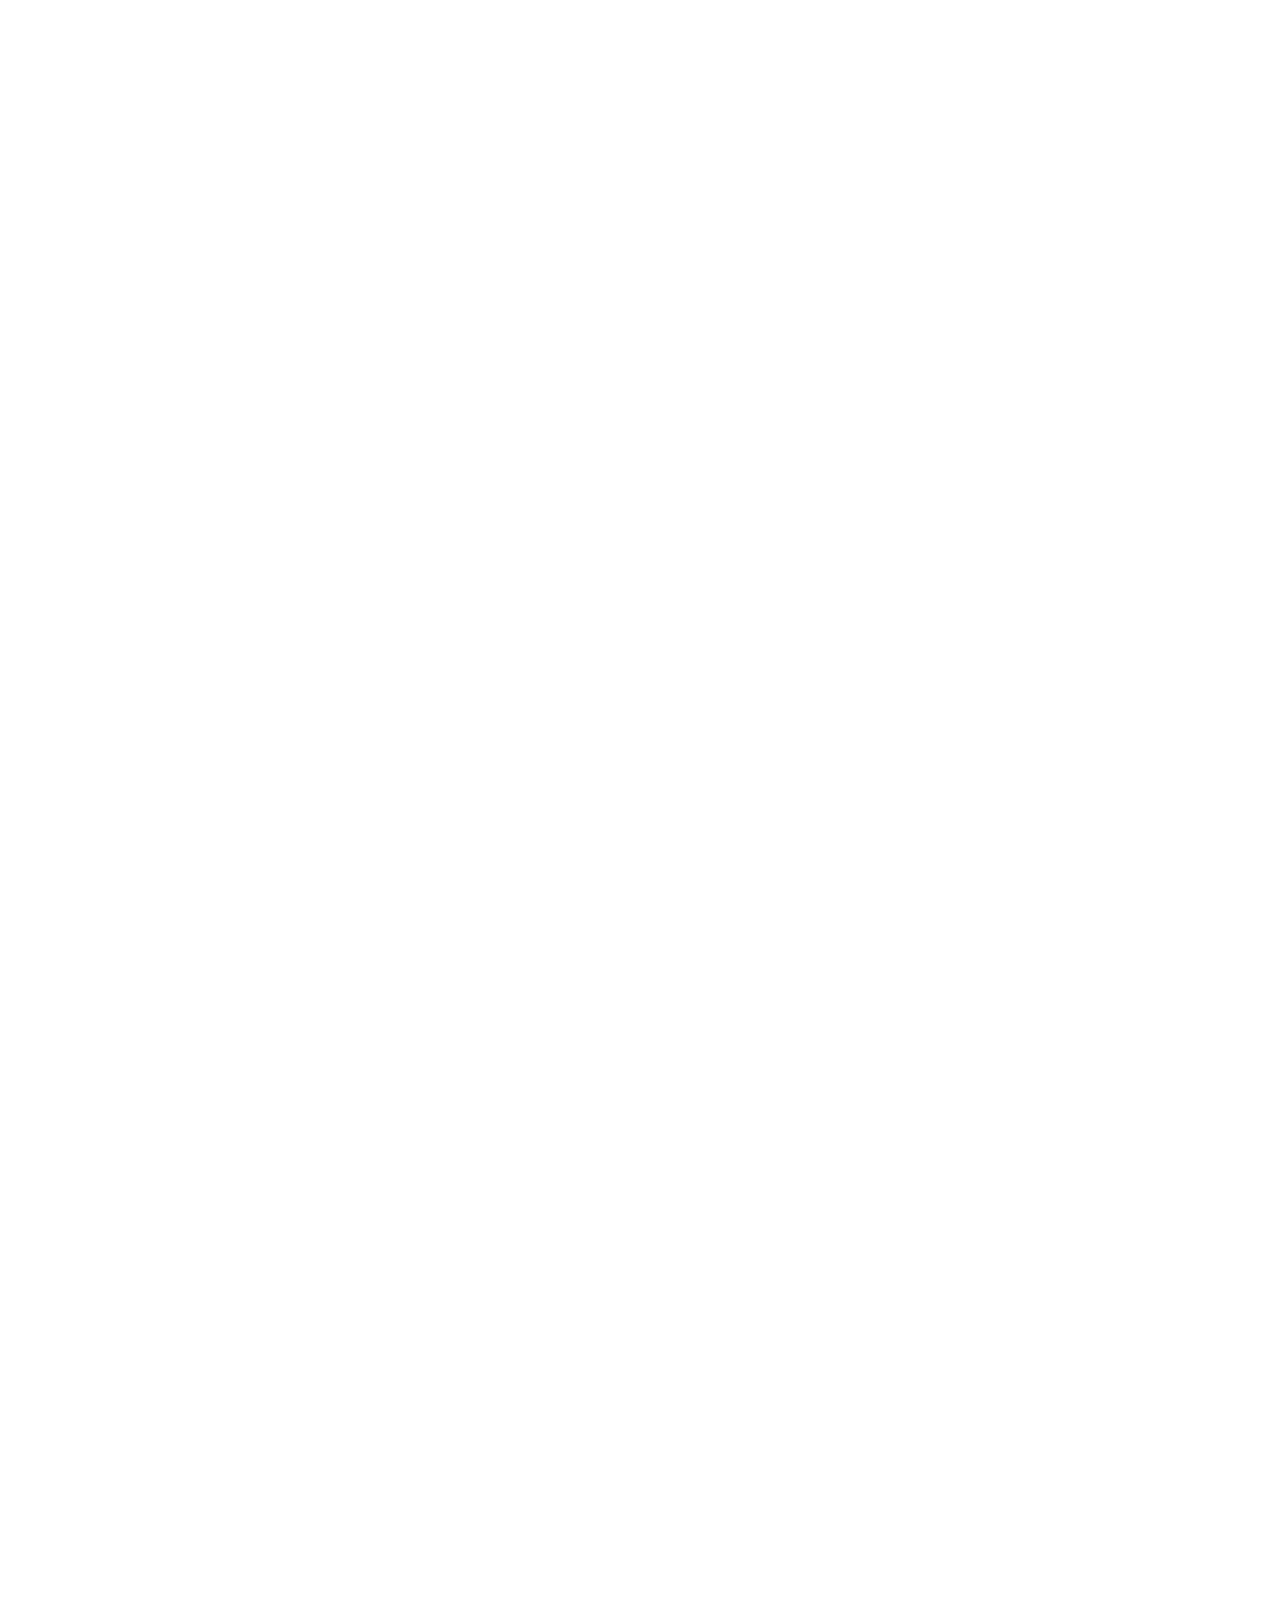
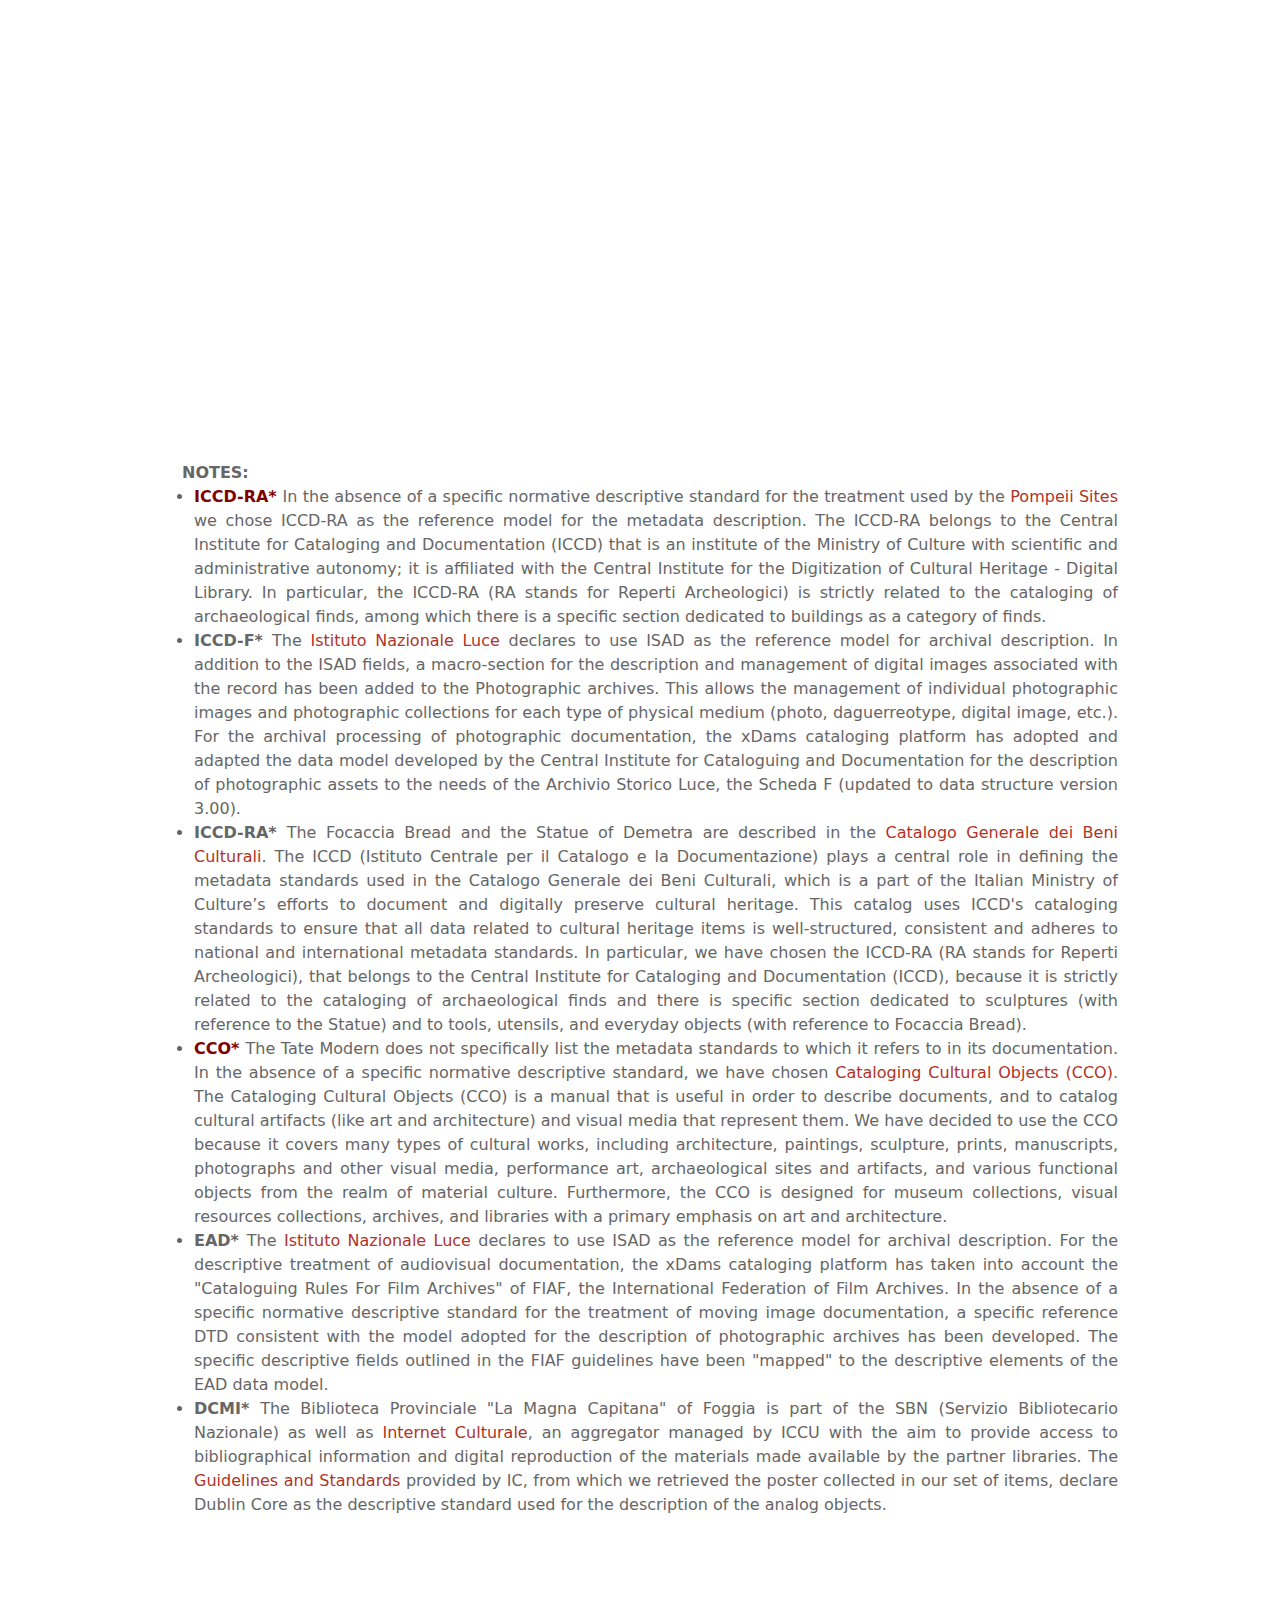
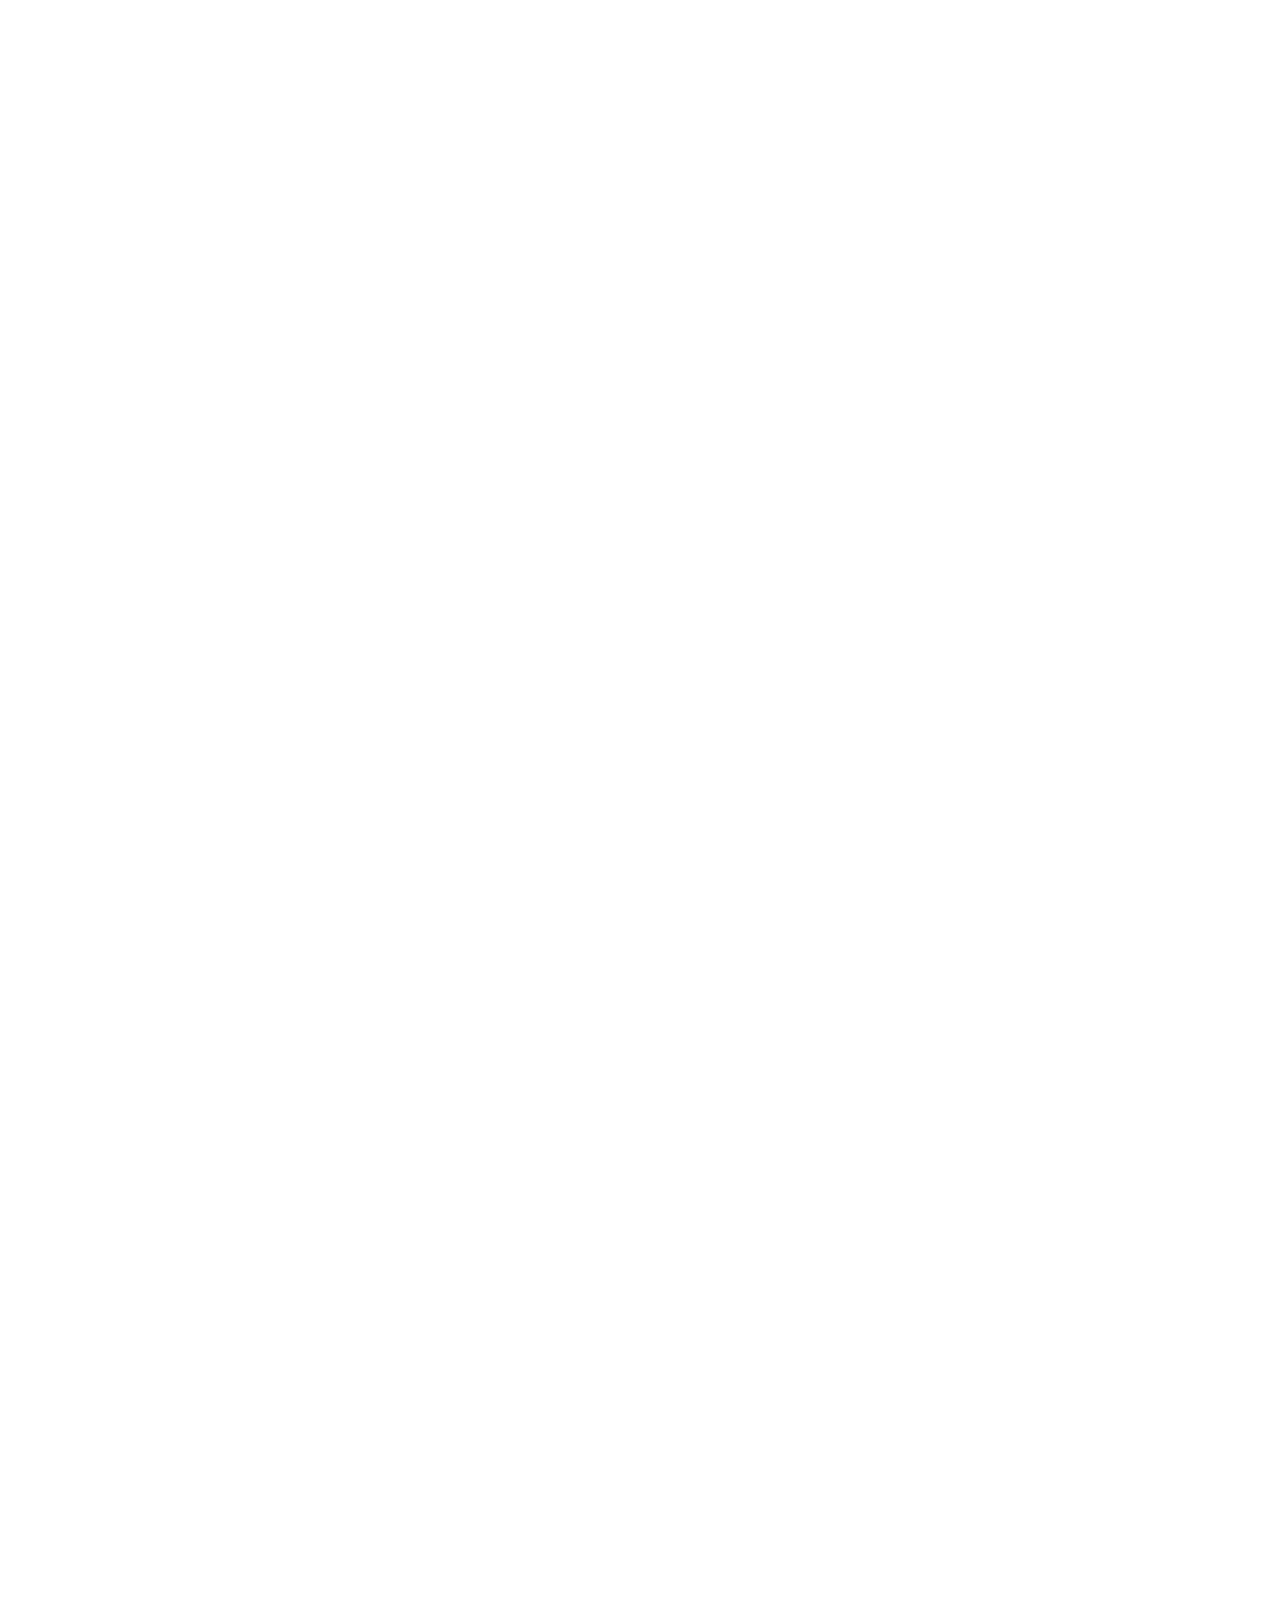
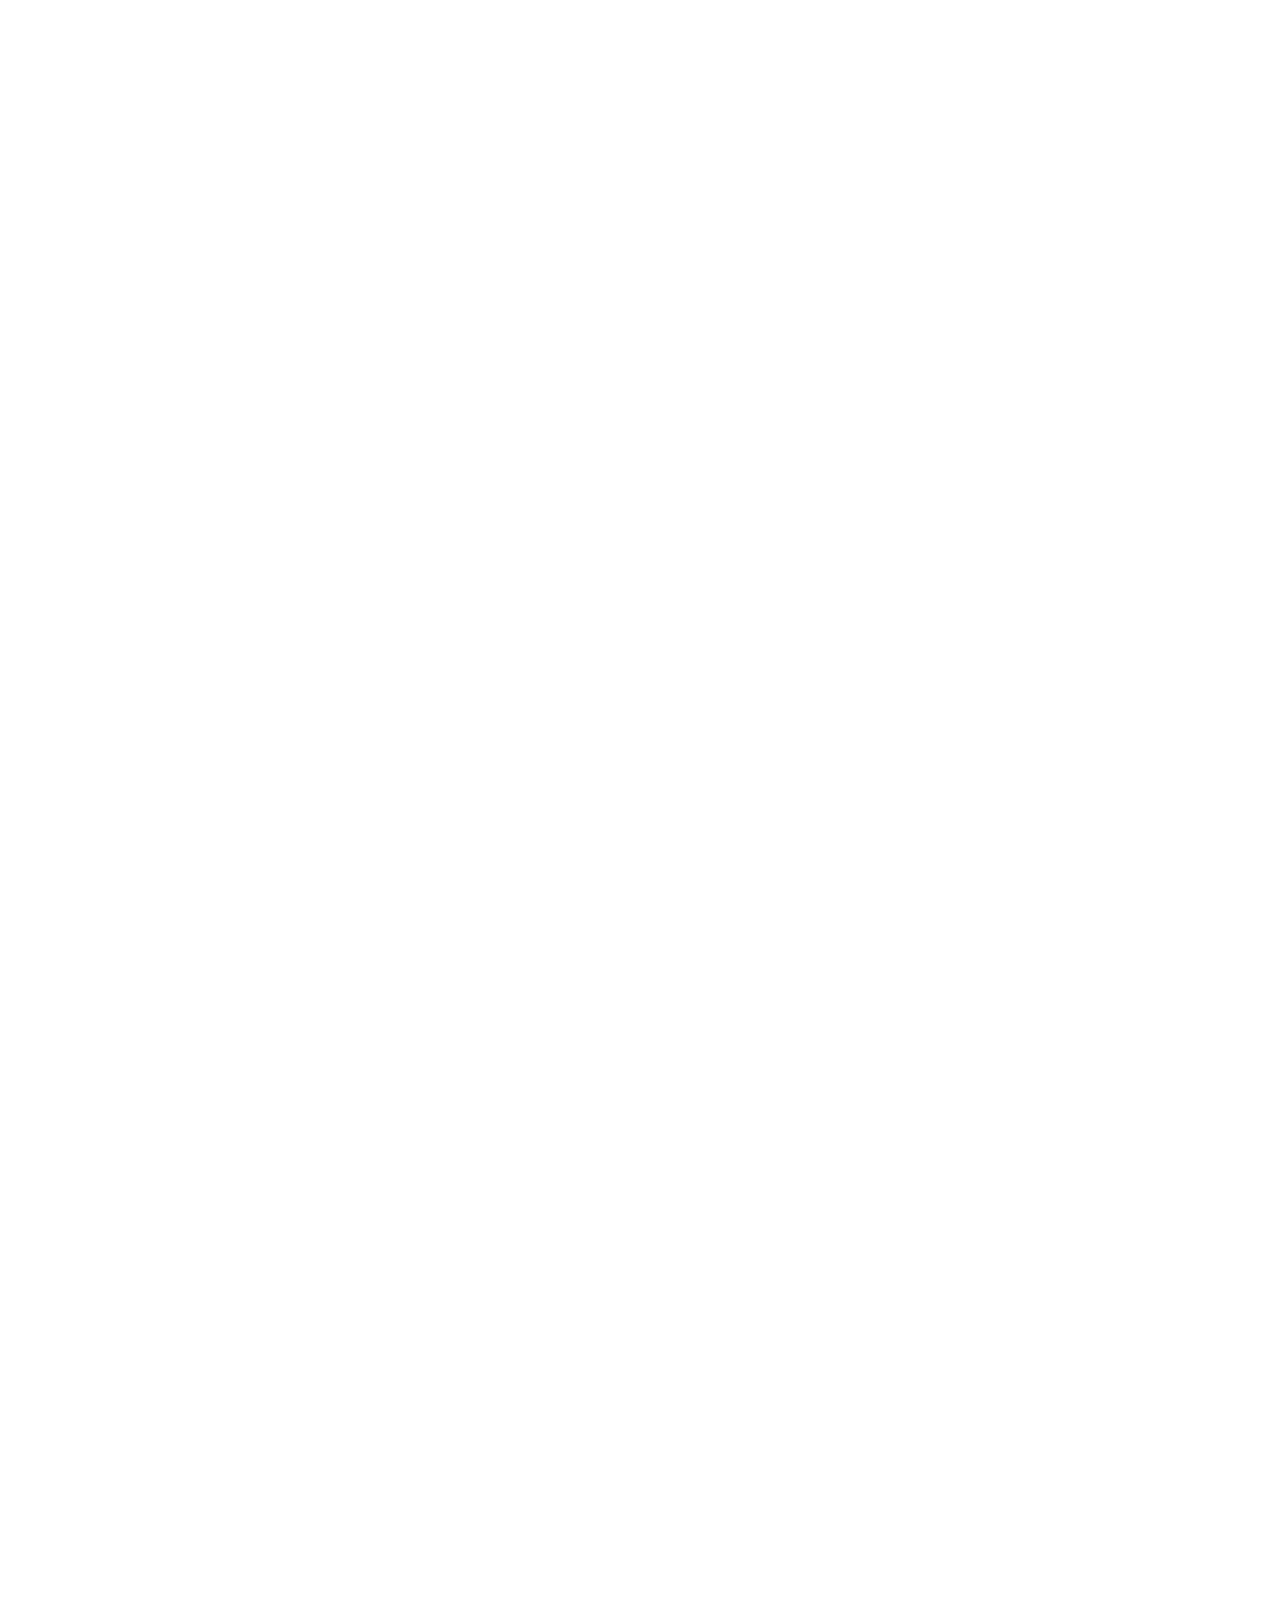
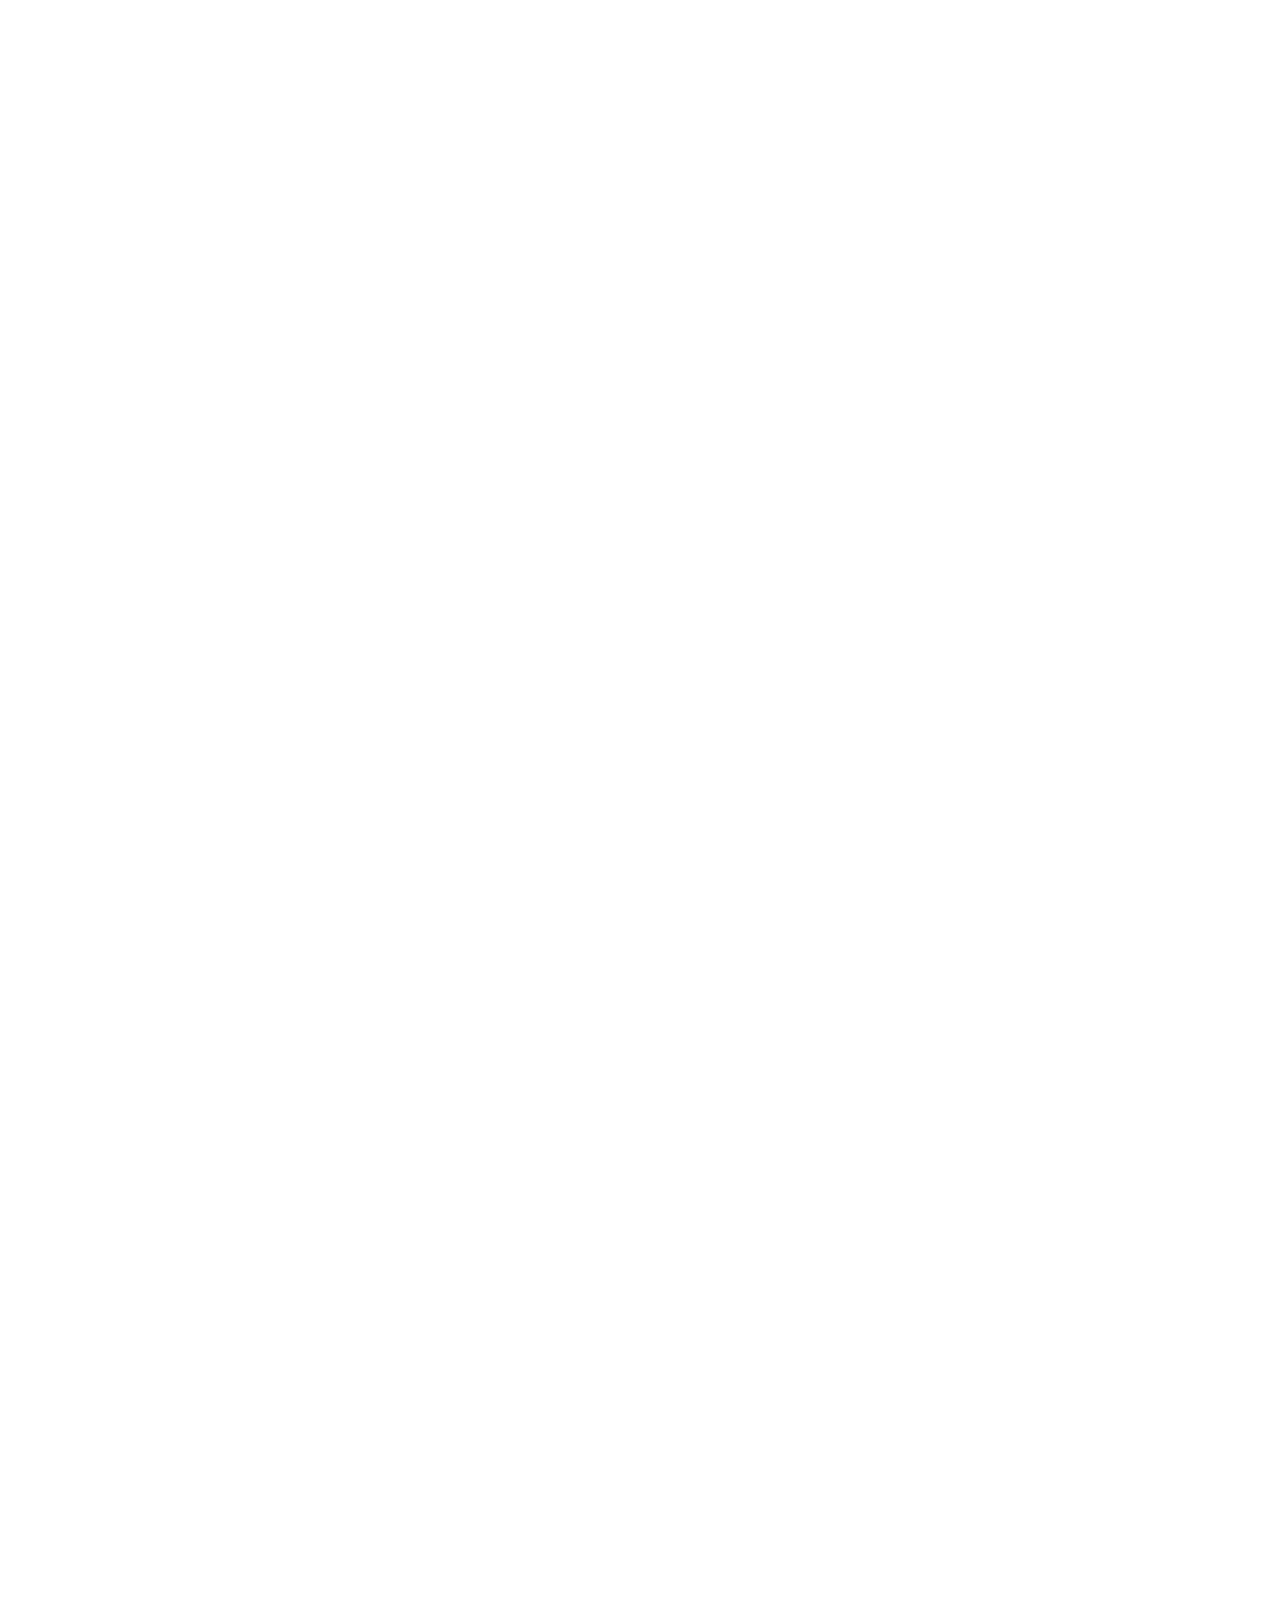
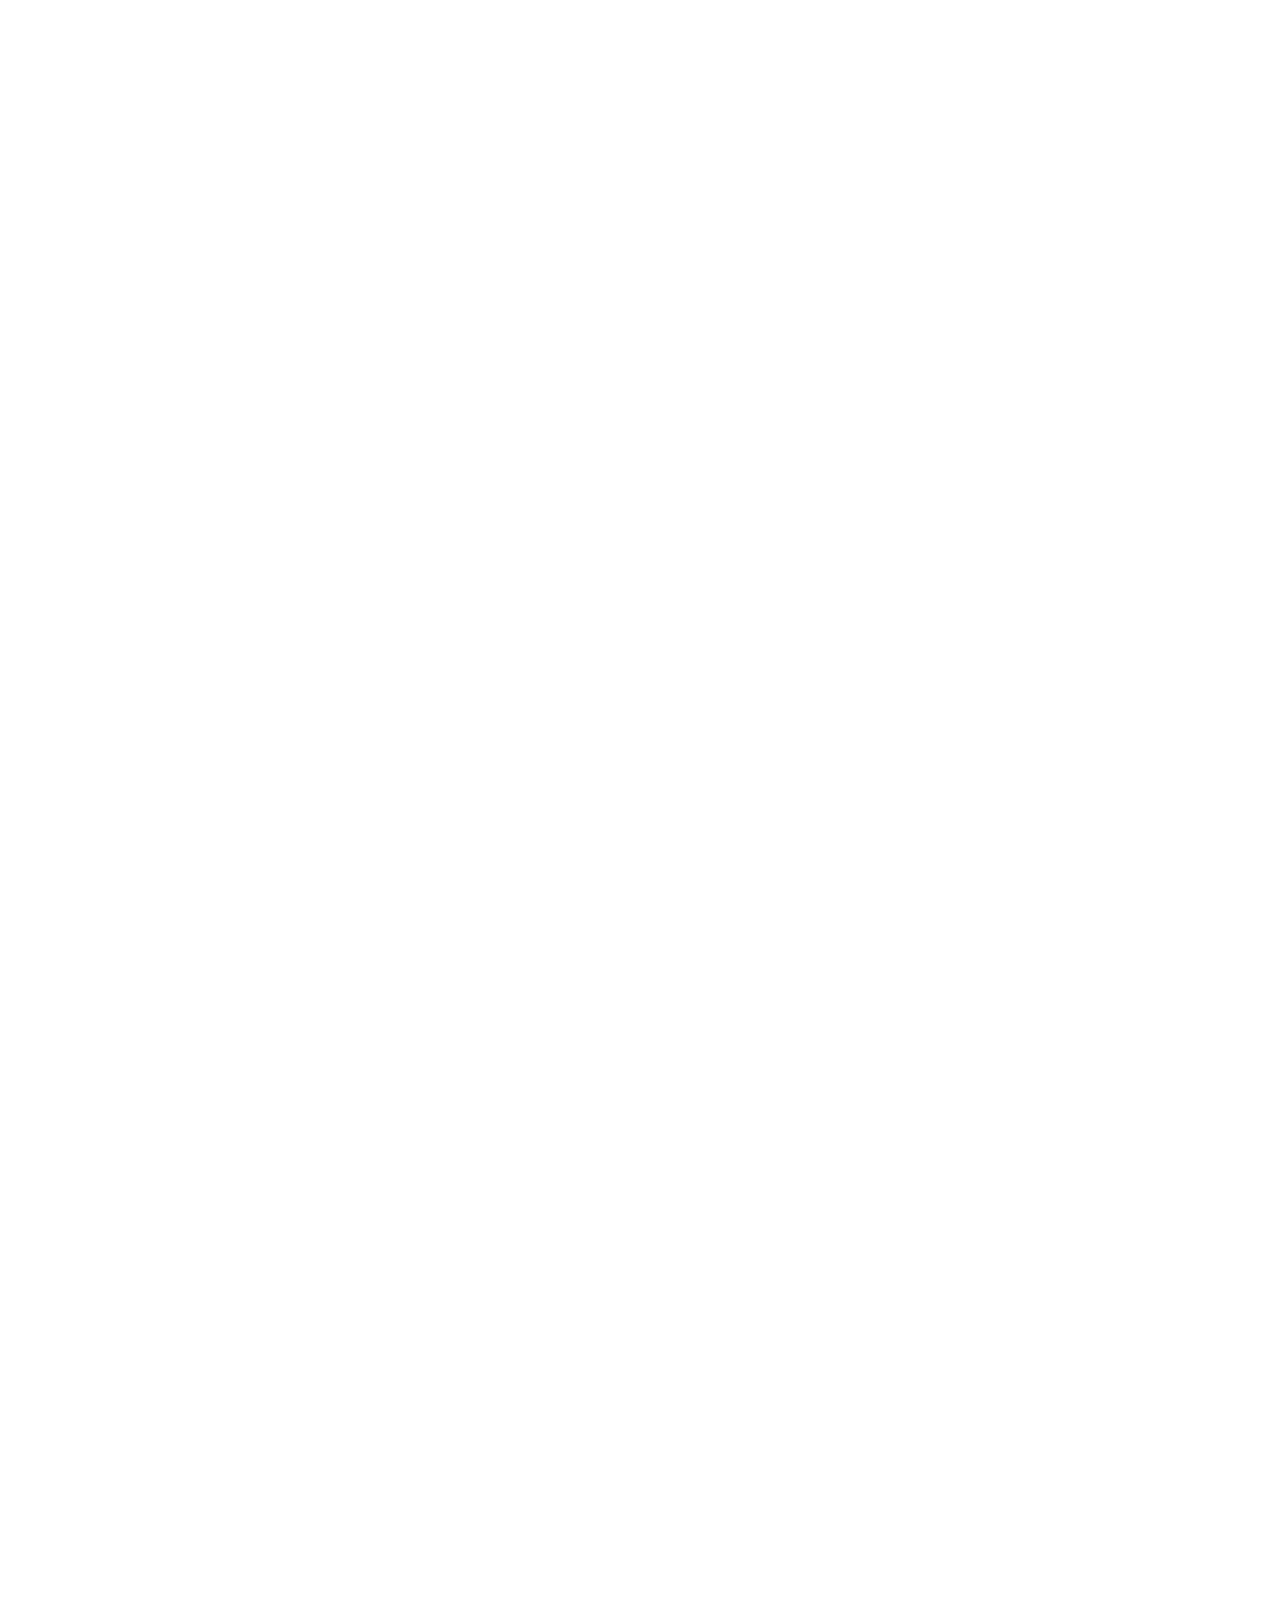
==== commit 8370fef8: "conceptual model icon aligned" ====
--- a/index.html
+++ b/index.html
@@ -462,14 +462,10 @@
             </div>
           </div><!-- End Service Item -->
 
-          <div class="col-lg-4 col-md-6 service-item d-flex" data-aos="fade-up" data-aos-delay="600">
+          <div class="col-lg-4 col-md-6 service-item d-flex mx-auto" data-aos="fade-up" data-aos-delay="600">
             <div class="icon flex-shrink-0"><i class="bi bi-diagram-3"></i></div>
             <div>
-<<<<<<< Updated upstream
-              <h4 class="title"><a href="#conceptual-model" class="stretched-link" style="color:black; justif">Conceptual model</a></h4>
-=======
               <h4 class="title"><a href="#conceptual-model" class="stretched-link" style="color:black;">Conceptual model</a></h4>
->>>>>>> Stashed changes
             </div>
           </div><!-- End Service Item -->
 
